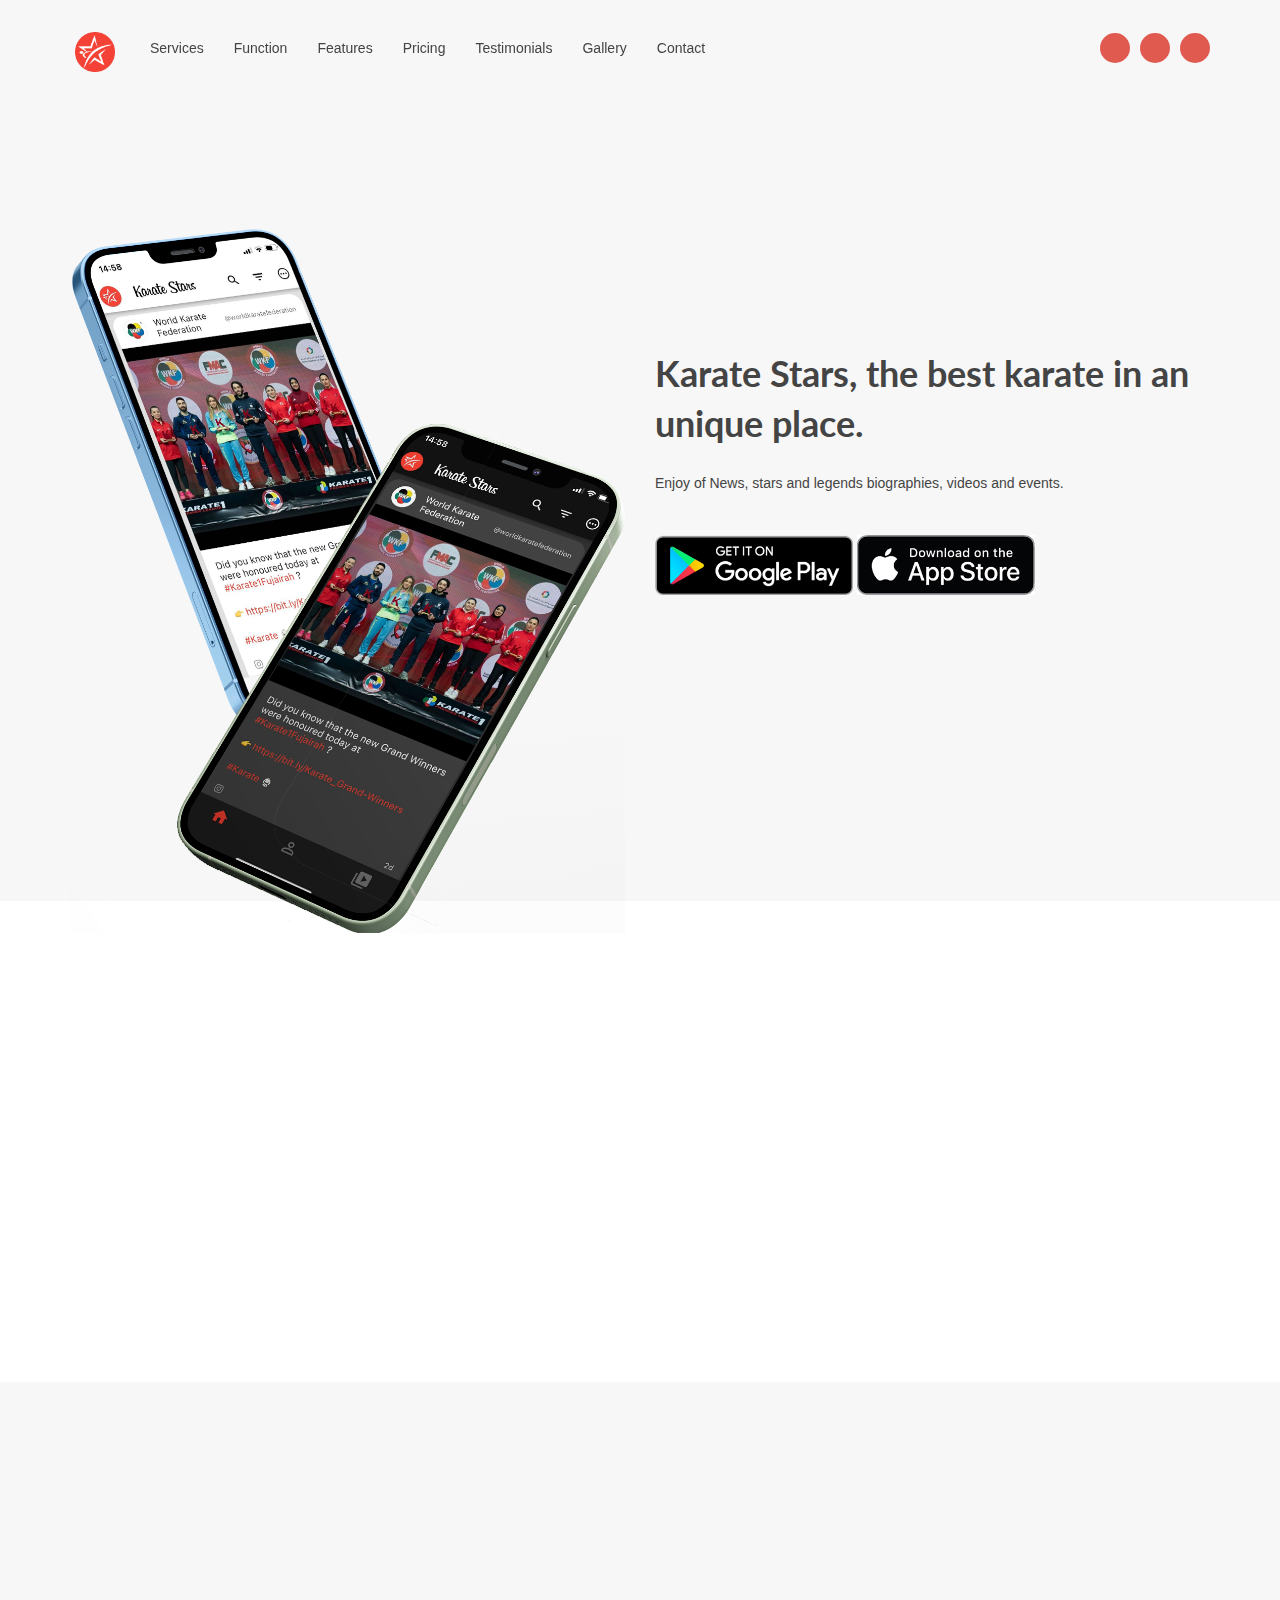
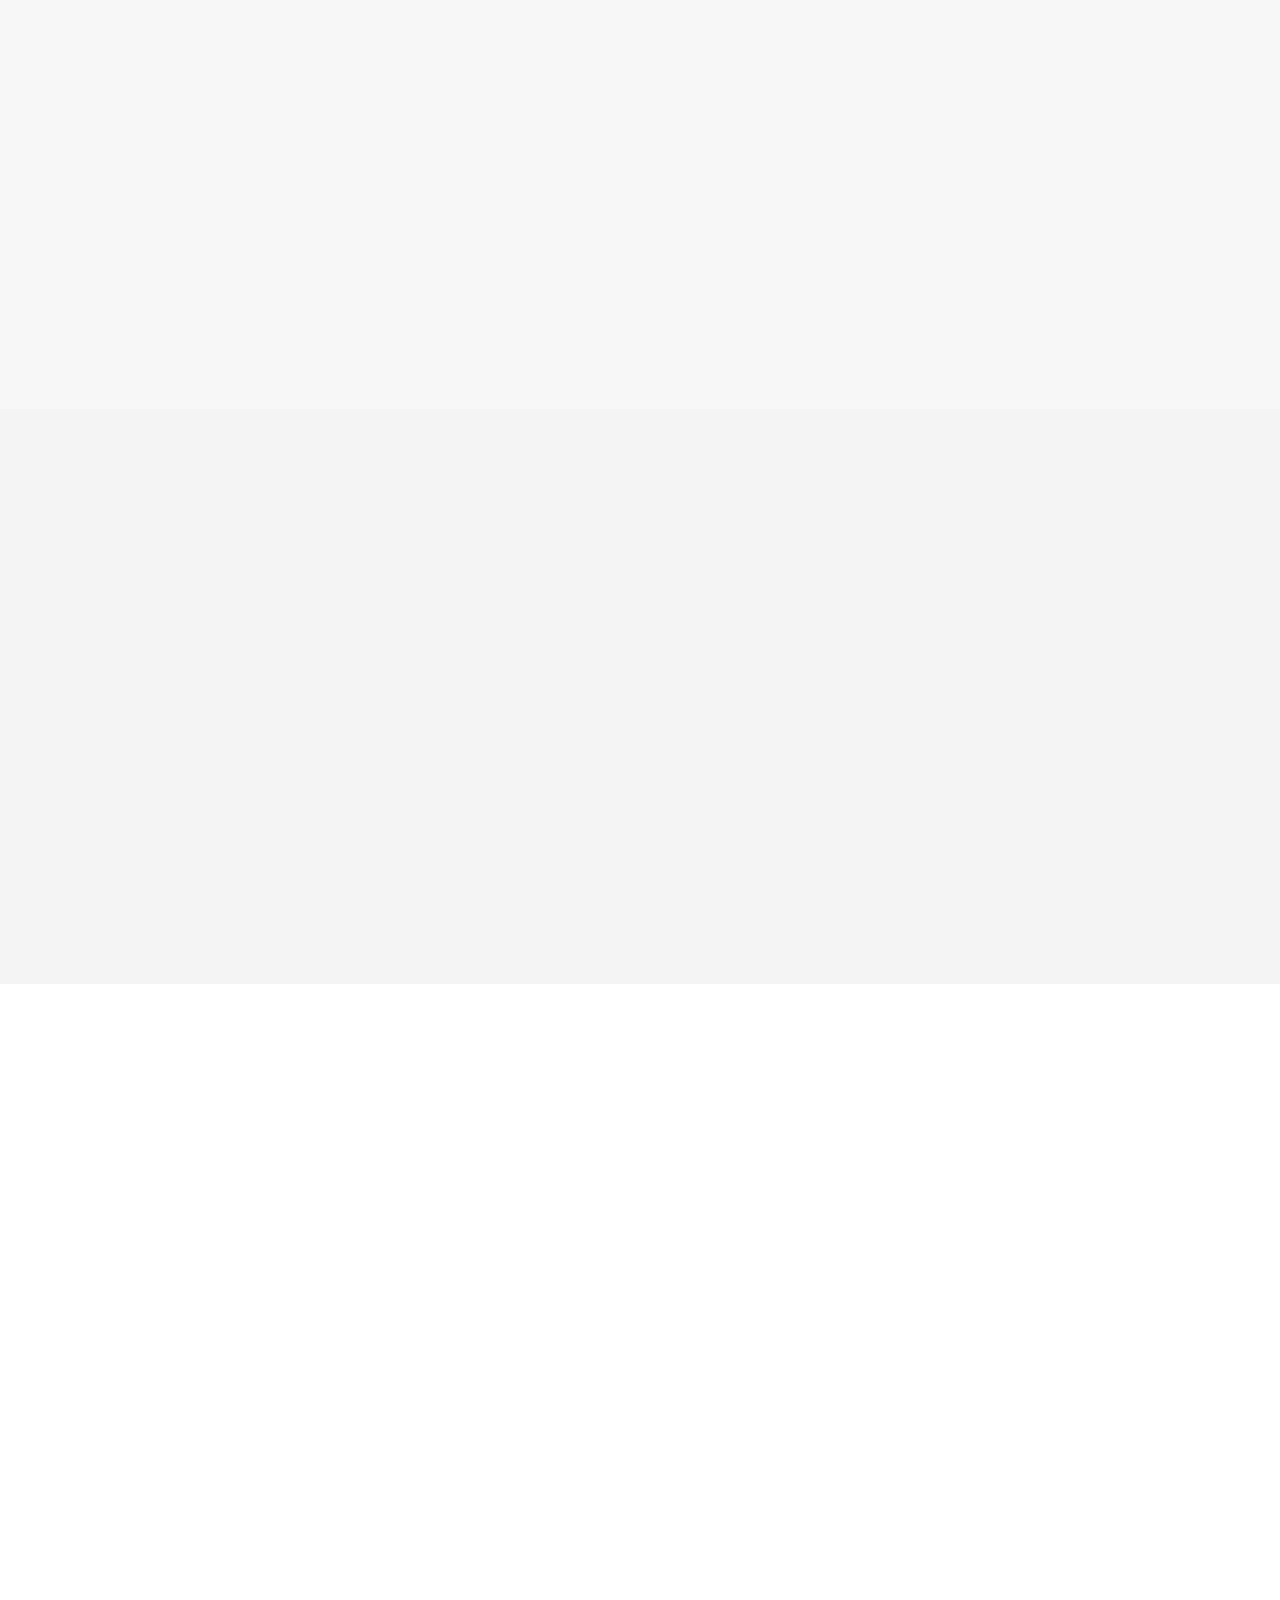
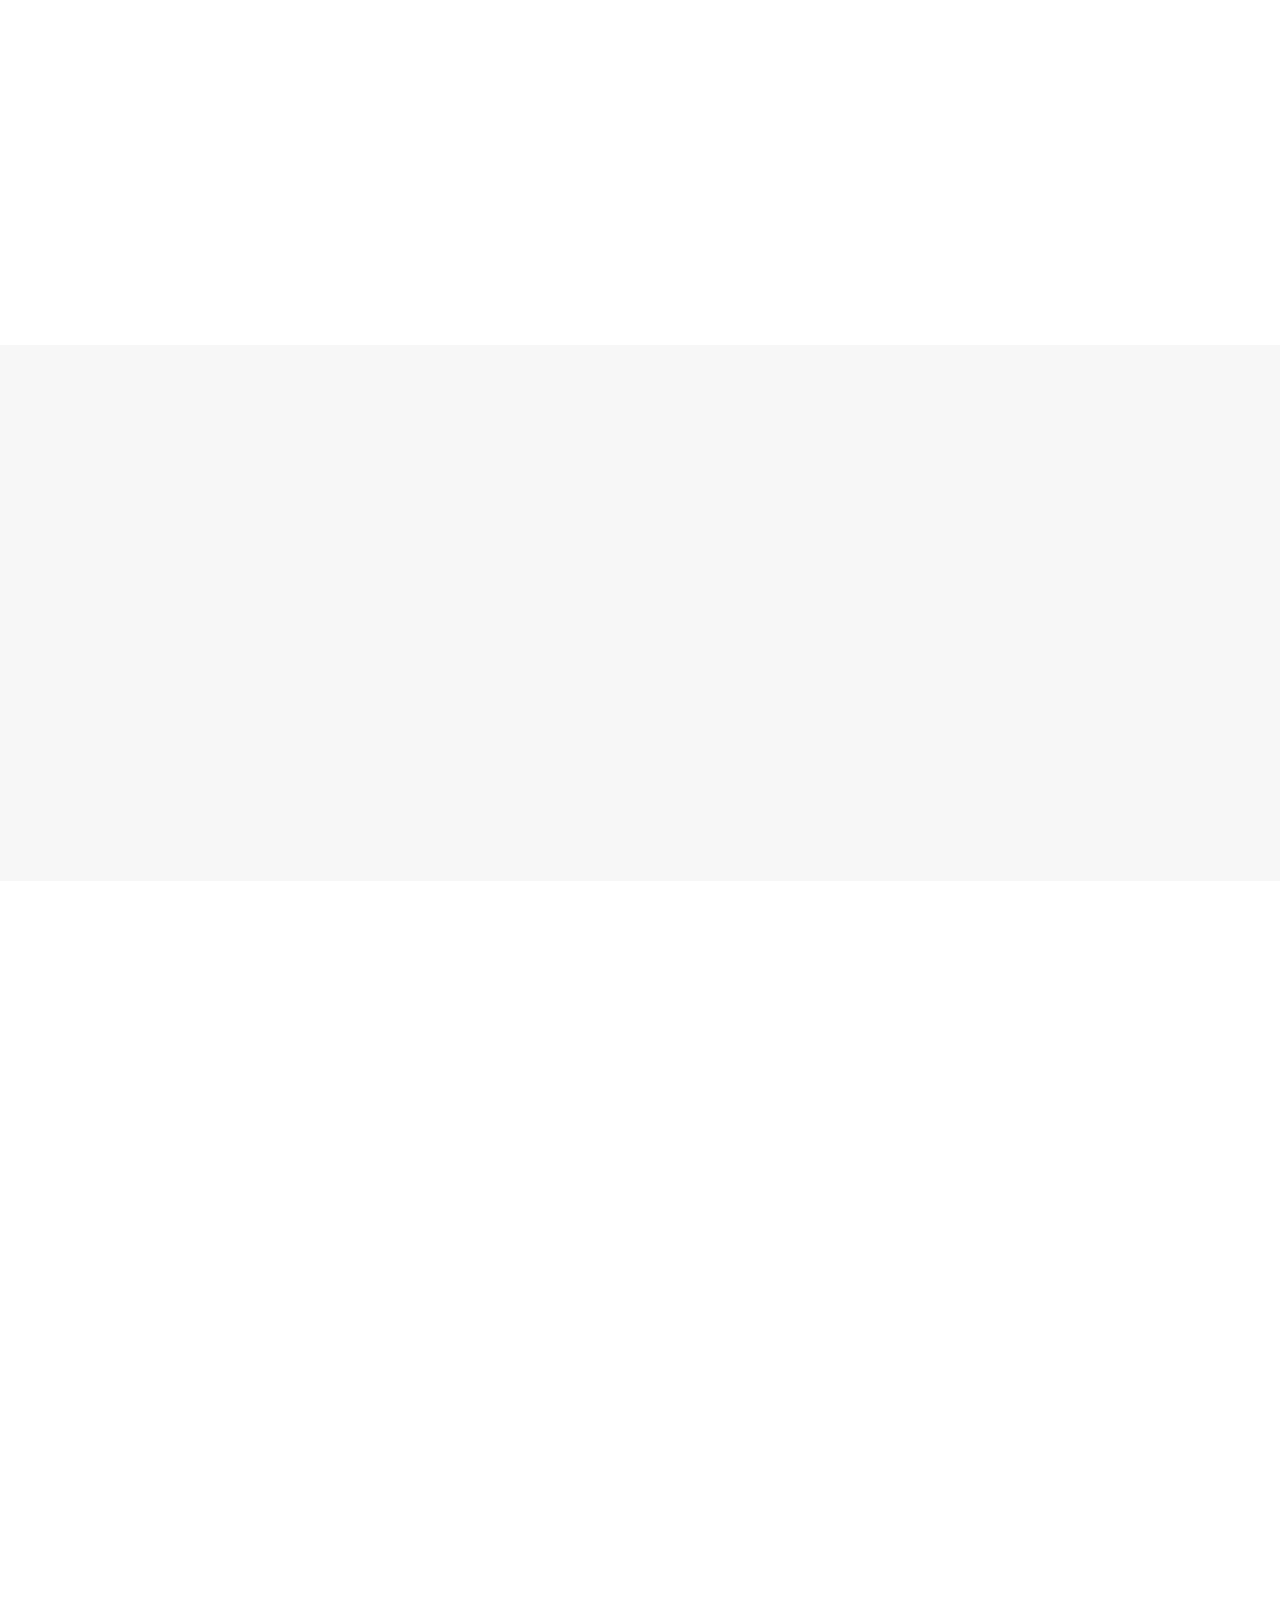
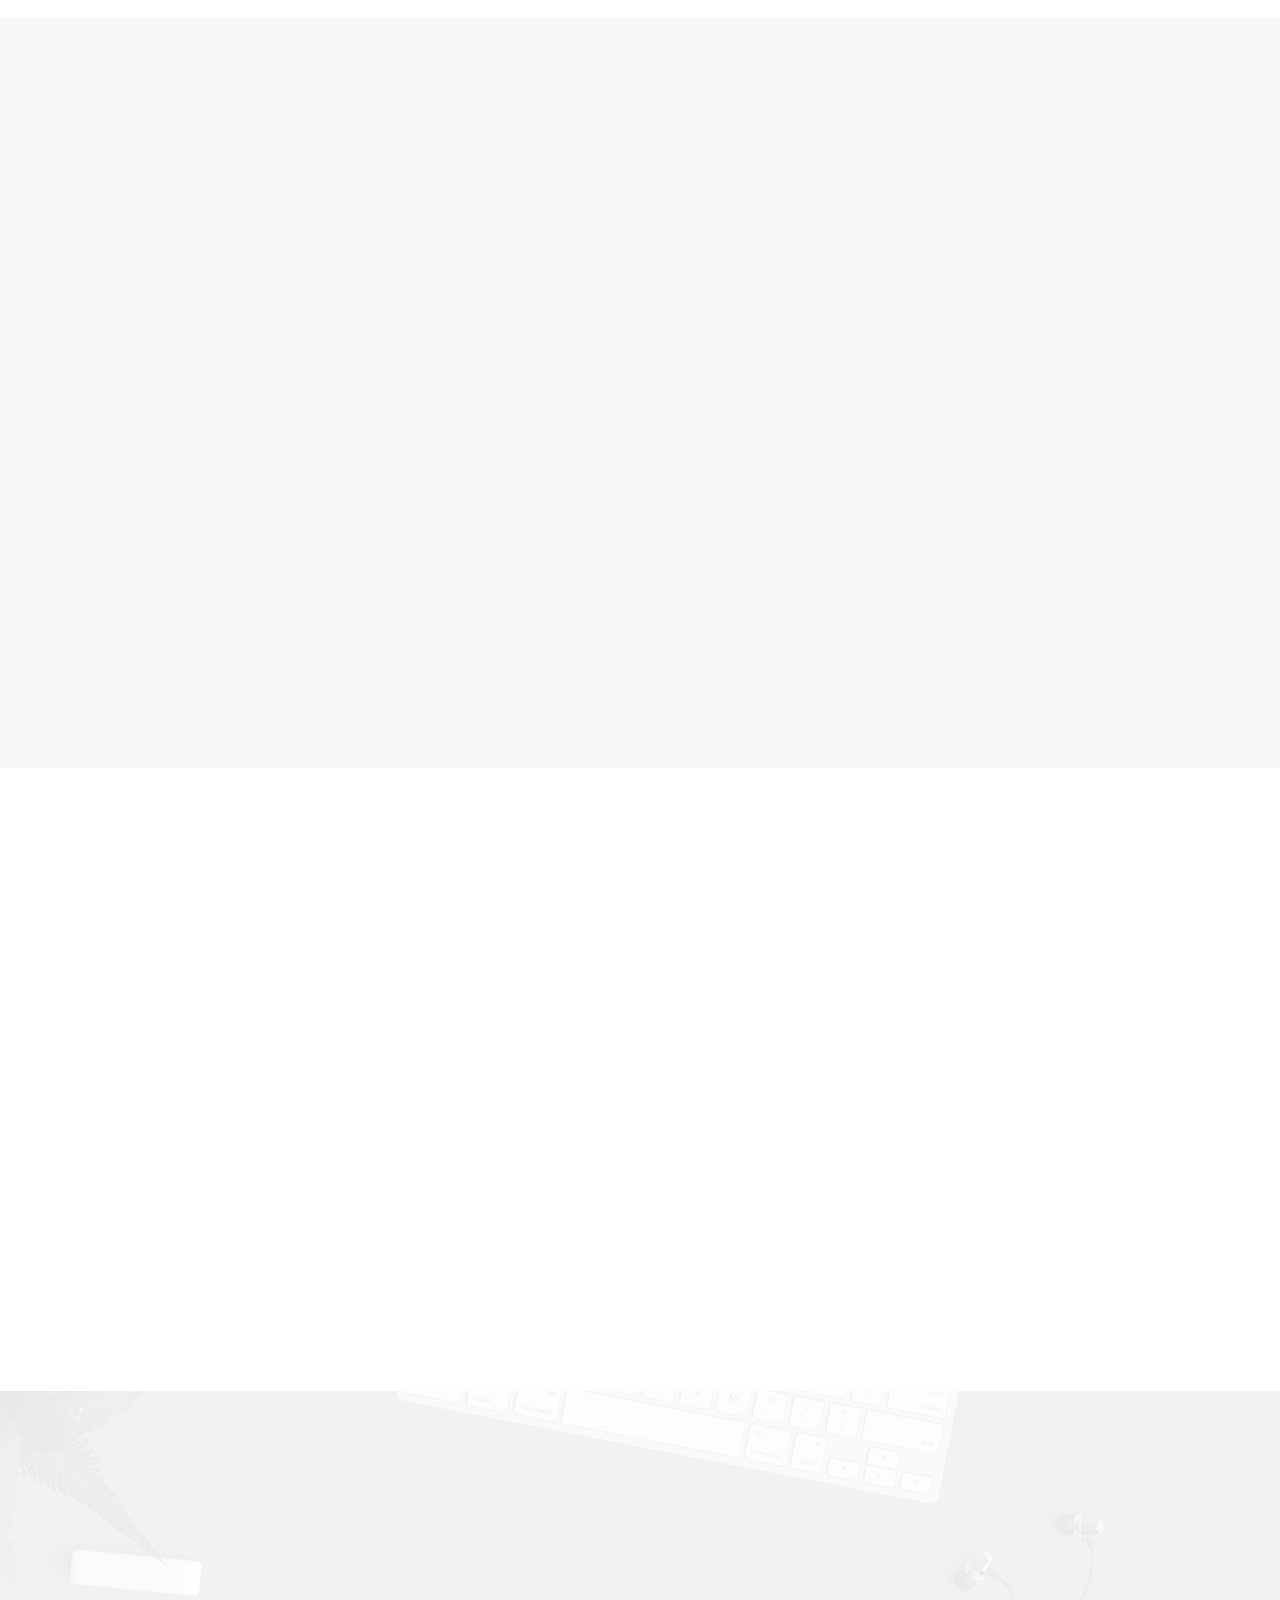
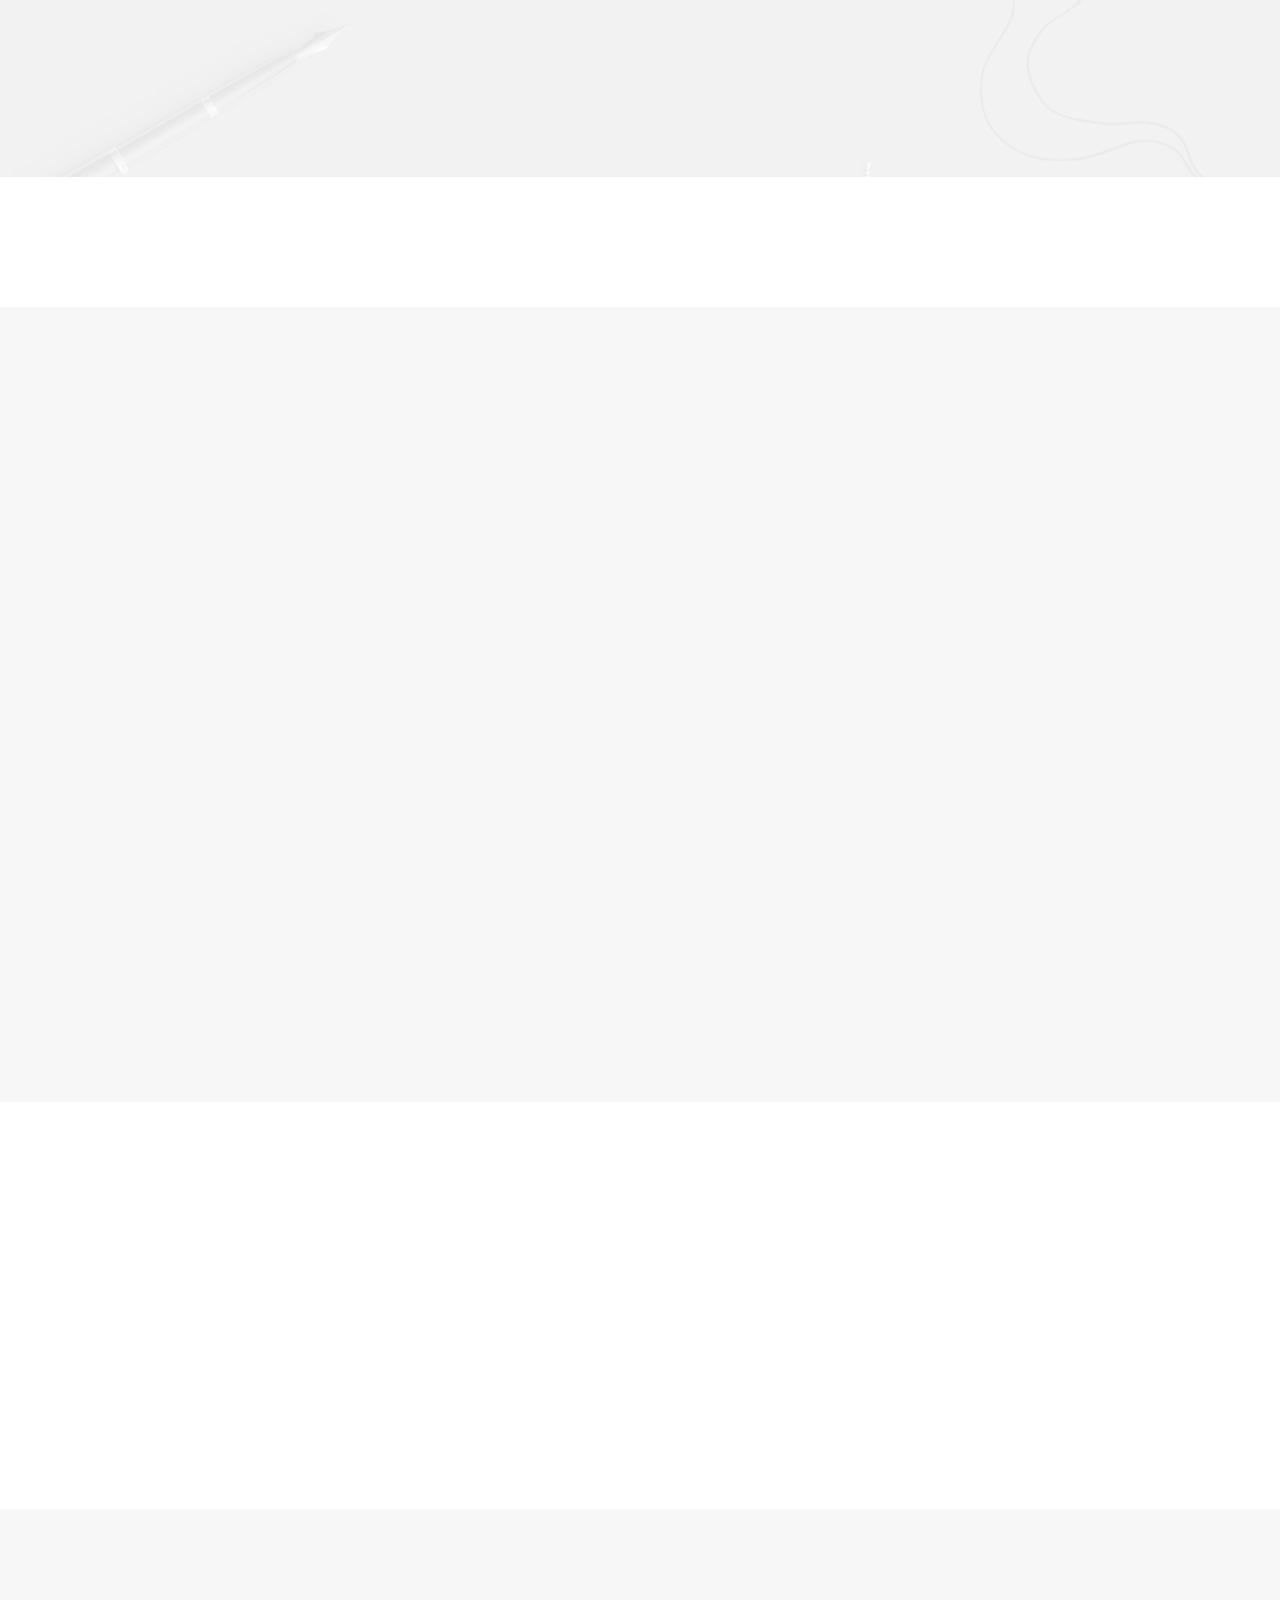
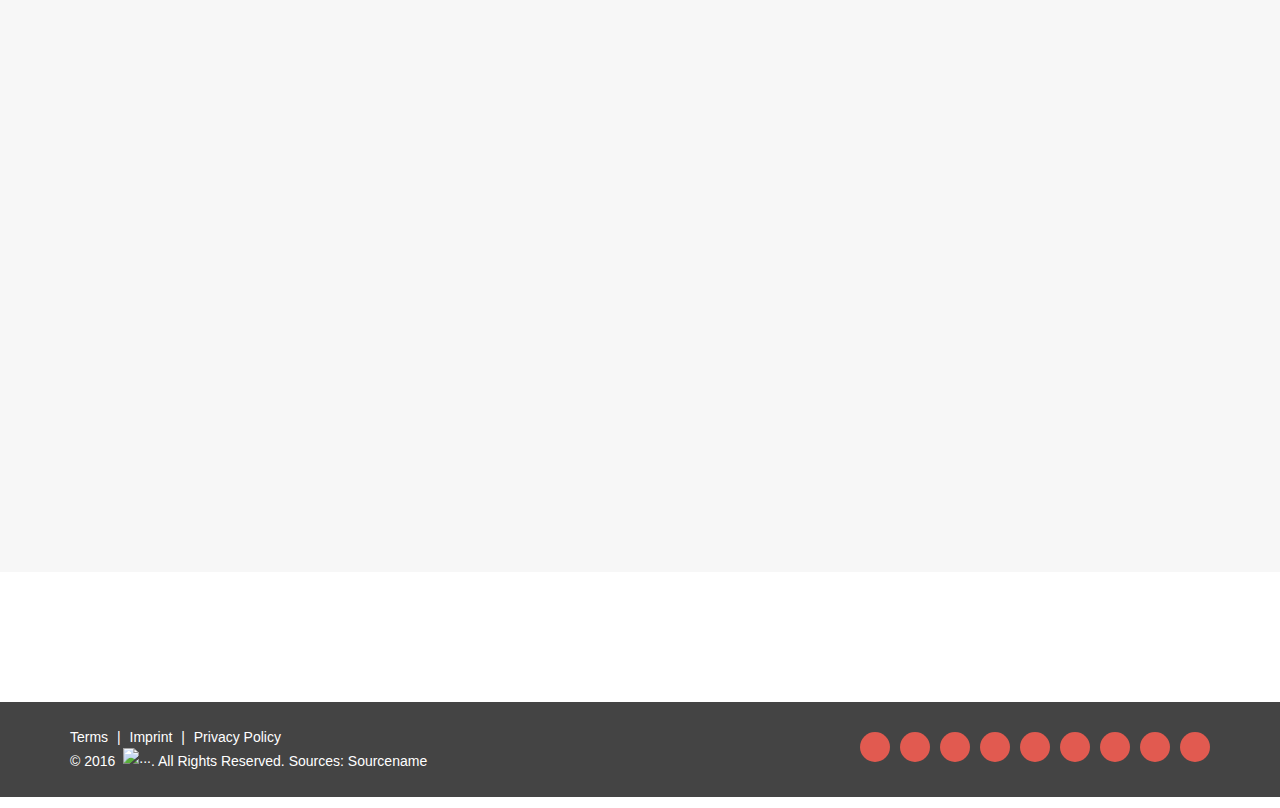
==== index.html @ 3ebb6134 "Modify hero section" ====
<!doctype html>
<html lang="en">

<head>
  <meta charset="utf-8">
  <meta http-equiv="X-UA-Compatible" content="IE=edge">
  <meta name="viewport" content="width=device-width, initial-scale=1, user-scalable=no">

  <!-- Title of Website -->
  <title>Karate Stars</title>

  <meta name="description" content="Multipurpose Landing Page with Page Builder - App Landing Page" />
  <meta name="keywords"
    content="fibre, html theme, app landing page, app theme, app template, android app theme, ios app theme, html landing page, one page, responsive landing page" />
  <meta name="author" content="xurxodev">

  <!-- Favicon -->
  <link rel="icon" href="favicon.png" type="image/png">
  <link rel="apple-touch-icon" href="apple-touch-icon.png">
  <link rel="shortcut icon" href="favicon.ico" type="image/x-icon">

  <!-- Bootstrap CSS -->
  <link rel="stylesheet" href="css/plugins/bootstrap.min.css">

  <!-- Font Icons -->
  <link rel="stylesheet" href="css/icons/linea/styles.css">
  <link rel="stylesheet" href="css/icons/font-awesome/css/font-awesome.min.css">

  <!-- Google Fonts -->
  <link rel="stylesheet" type="text/css"
    href="http://fonts.googleapis.com/css?family=Lato:300,400,700,900,300italic,400italic,700italic,900italic">

  <!-- Plugins CSS -->
  <link rel="stylesheet" href="css/plugins/loaders.min.css">
  <link rel="stylesheet" href="css/plugins/owl.carousel.min.css">

  <!-- Custom CSS -->
  <link rel="stylesheet" href="css/style.css">

  <!-- Color CSS -->
  <link rel="stylesheet" href="css/color/red.css" />

  <!-- Responsive CSS -->
  <link rel="stylesheet" href="css/responsive.css">

  <link rel="import" href="switcher.html">

  <!-- HTML5 shim and Respond.js for IE8 support of HTML5 elements and media queries -->
  <!-- WARNING: Respond.js doesn't work if you view the page via file:// -->
  <!--[if lt IE 9]>
  <script src="https://oss.maxcdn.com/html5shiv/3.7.2/html5shiv.min.js"></script>
  <script src="https://oss.maxcdn.com/respond/1.4.2/respond.min.js"></script>
  <![endif]-->

</head>

<body data-target="#main-navbar">


  <!-- Preloader -->
  <div class="loader bg-white">
    <div class="loader-inner ball-pulse ball-pulse-color">
      <div></div>
      <div></div>
      <div></div>
    </div>
  </div>

  <!-- Main -->
  <div id="page" class="light-version">


    <!-- ============================
       Navigation Header
  ================================= -->

    <header id="nav" class="light-nav">

      <!-- Sticky Navigation -->
      <!-- for static Navbar: remove navbar-fixed-top; add navbar-static-top and navbar-light -->
      <nav class="navbar navbar-fixed-top">
        <div class="container">
          <div class="navbar-header">

            <!-- Menu Button for Mobile Devices -->
            <button type="button" class="collapse navbar-toggle navbar-icon" data-toggle="collapse"
              data-target="#navbar-collapse">
              <span></span>
              <span></span>
              <span></span>
            </button>

            <!-- Logo -->
            <a href="#page" class="navbar-brand logo-color smooth-scroll"><span></span></a>

          </div>
          <!-- /End Navbar hero -->

          <div class="collapse navbar-collapse-md" id="navbar-collapse">

            <!-- Navigation Links -->
            <ul class="nav navbar-nav navbar-left">
              <li><a href="#services" class="smooth-scroll">Services</a></li>
              <li><a href="#function" class="smooth-scroll">Function</a></li>
              <li><a href="#features" class="smooth-scroll">Features</a></li>
              <li><a href="#pricing" class="smooth-scroll">Pricing</a></li>
              <li><a href="#testimonials" class="smooth-scroll">Testimonials</a></li>
              <li><a href="#gallery" class="smooth-scroll">Gallery</a></li>
              <li><a href="#contact" class="smooth-scroll">Contact</a></li>
            </ul>

            <!-- Social Links -->
            <ul class="nav navbar-nav navbar-right">
              <li>
                <ul class="social">
                  <li><a class="btn-circle btn-circle-sm btn-color" href="https://twitter.com/" target="_blank"><i
                        class="fa fa-twitter"></i></a>
                  </li>
                  <li><a class="btn-circle btn-circle-sm btn-color" href="https://www.facebook.com/" target="_blank"><i
                        class="fa fa-facebook"></i></a>
                  </li>
                  <li><a class="btn-circle btn-circle-sm btn-color" href="https://www.linkedin.com/" target="_blank"><i
                        class="fa fa-linkedin"></i></a></li>
                </ul>
              </li>
            </ul>
            <!-- /End Navigation Links -->

          </div>
          <!-- /End Navbar Collapse -->

        </div>
      </nav>
      <!-- /END Sticky Navigation -->

    </header>


    <!-- ============================
         Hero Section
  ================================= -->

    <section id="hero-solid" class="hero-p-v1 pos-relative">

      <!-- Gradient Overlay -->
      <div class="section-overlay bg-color-light"></div>
      <!-- /End Color Overlay -->

      <div class="container wrapper-h-xs-lg">
        <div class="row vert-middle-sm">
          <div class="col-sm-6 col-sm-push-6 text-center-sm wrapper-v-lg">


            <!-- Headline -->
            <h1>Karate Stars, the best karate in an unique place.</h1>
            <!-- /End Headline -->

            <!-- Description -->
            <p>Enjoy of News, stars and legends biographies, videos and events.</p>
            <!-- /End Description -->

            <!-- Button -->
            <div class="wrapper-v-lg">
              <a href="#" class="smooth-scroll">
                <img height="60px" src="images/google-play.png" /></a>
              <a href="#" class="smooth-scroll">
                <img height="60px" src="images/app-store.png" /></a>
            </div>
            <!-- /End Button -->

            <!-- /End Button -->

          </div>

          <div class="col-sm-6 col-sm-pull-6 wrapper-v-lg wrapper-h-xs-sm">

            <!-- Hero Smartphone Images -->
            <div class="pos-relative">
              <img src="images/hero-devices-1-1.png" class="img-responsive reveal-right-10" alt="">

              <img src="images/hero-devices-1-2.png" class="img-top-top img-responsive reveal-left-10" alt="">
            </div>
            <!-- /End Hero Smartphone Images -->

          </div>
        </div>
      </div>
    </section>


    <!-- ============================
       Services Section
  ================================= -->

    <section id="services" class="bg-white section-p-lg">
      <div class="container wrapper-h-xs-lg reveal-bottom-opacity">
        <div class="row">

          <!-- Headline -->
          <div class="col-sm-8 col-sm-offset-2 wrapper-v-lg text-center">
            <h2 class="text-center">It's Awesome</h2>
          </div>
          <!-- /End Headline -->

          <!-- Services Block 1 -->
          <div class="col-sm-6 col-lg-3 wrapper-v-lg text-center">

            <!-- Icon -->
            <div class="icon-lg icon-color">
              <i class="icon icon-basic-smartphone"></i>
            </div>
            <!-- /End Icon -->

            <!-- Description -->
            <h4>Full Responsive</h4>

            <p>
              Itatendam utentotatiat volupta expero ma volorum quiam vel estioreped erae rendipsa
              nulluptur ressunt eatistis etur, eatisti aut militat. Ate reicipid quidestia vent.
            </p>
            <!-- /End Description -->

          </div>
          <!-- /End Services Block 1 -->

          <!-- Services Block 2 -->
          <div class="col-sm-6 col-lg-3 wrapper-v-lg text-center">

            <!-- Icon -->
            <div class="icon-lg icon-color">
              <i class="icon icon-basic-settings"></i>
            </div>
            <!-- /End Icon -->

            <!-- Description -->
            <h4>Easy Customise</h4>

            <p>
              Itatendam utentotatiat volupta expero ma volorum quiam vel estioreped erae rendipsa
              nulluptur ressunt eatistis etur, eatisti aut militat. Ate reicipid quidestia vent.
            </p>
            <!-- /End Description -->

          </div>
          <!-- /End Services Block 2 -->

          <!-- Services Block 3 -->
          <div class="col-sm-6 col-lg-3  wrapper-v-lg text-center">

            <!-- Icon -->
            <div class="icon-lg icon-color">
              <i class="icon icon-software-transform-bezier"></i>
            </div>
            <!-- /End Icon -->

            <!-- Description -->
            <h4>Clean Design</h4>

            <p>
              Itatendam utentotatiat volupta expero ma volorum quiam vel estioreped erae rendipsa
              nulluptur ressunt eatistis etur, eatisti aut militat. Ate reicipid quidestia vent.
            </p>
            <!-- /End Description -->

          </div>
          <!-- /End Services Block 3 -->

          <!-- Services Block 4 -->
          <div class="col-sm-6 col-lg-3  wrapper-v-lg text-center">

            <!-- Icon -->
            <div class="icon-lg icon-color">
              <i class="icon icon-basic-sheet-multiple"></i>
            </div>
            <!-- /End Icon -->

            <!-- Description -->
            <h4>Multiple Concepts</h4>

            <p>
              Itatendam utentotatiat volupta expero ma volorum quiam vel estioreped erae rendipsa
              nulluptur ressunt eatistis etur, eatisti aut militat. Ate reicipid quidestia vent.
            </p>
            <!-- /End Description -->

          </div>
          <!-- /End Services Block 4 -->

        </div>
      </div>
    </section>

    <!-- ============================
       Function Section
  ================================= -->

    <section id="function" class="bg-light section-p-lg">
      <div class="container wrapper-h-xs-lg reveal-bottom-opacity">
        <div class="row vert-middle-md">

          <!-- Function Smartphone Image -->
          <div class="col-md-6 col-md-offset-0 col-sm-8 col-sm-offset-2 wrapper-v-lg">
            <div class="function-device-shadow">
              <img src="images/function-1-device.png" class="img-responsive reveal-top-20" alt="">
            </div>
          </div>
          <!-- /End Function Smartphone Image -->

          <!-- Function Block -->
          <div class="col-md-6 col-sm-12 wrapper-v-lg">

            <!-- Headline -->
            <h2>How it works</h2>
            <!-- /End Headline -->

            <!-- Description -->
            <p>Itatendam utentotatiat volupta expero ma volorum quiam vel estioreped erae rendipsa
              nulluptur ressunt eatistis etur, eatisti aut militat. Ate reicipid quidestia vent.
            </p>
            <!-- /End Description -->

            <div class="row">

              <!-- Function Subblock -->
              <div class="col-xs-6 wrapper-v-lg">

                <!-- Icon -->
                <div class="icon-sm icon-color">
                  <i class="icon icon-basic-world"></i>
                </div>
                <!-- /End Icon -->

                <!-- Description -->
                <p>Lorem ipsum dolor sit amet, consetetur sadipscing elitr, sed diam nonumy eirmod
                  tempor invidunt ut labore</p>
                <!-- /End Description -->

              </div>
              <!-- /End Function Subblock -->

              <!-- Function Subblock -->
              <div class="col-xs-6 wrapper-v-lg">

                <!-- Icon -->
                <div class="icon-sm icon-color">
                  <i class="icon icon-basic-display"></i>
                </div>
                <!-- /End Icon -->

                <!-- Description -->
                <p>Lorem ipsum dolor sit amet, consetetur sadipscing elitr, sed diam nonumy eirmod
                  tempor invidunt ut labore</p>
                <!-- /End Description -->

              </div>
              <!-- /End Function Subblock -->

            </div>

            <!-- Button -->
            <div class="wrapper-v-lg">
              <a href="#" class="btn btn-color">More Details</a>
            </div>
            <!-- Button -->

          </div>
          <!-- Function -->

        </div>
      </div>
    </section>


    <!-- ============================
       Function 2 Section
  ================================= -->

    <section id="function-2" class="bg-lightgrey section-p-lg pos-relative ov-hidden">
      <div class="container wrapper-h-xs-lg reveal-bottom-opacity">
        <div class="row">

          <!-- Function 2 Block -->
          <div class="col-sm-6 wrapper-v-lg">

            <!-- Headline -->
            <h2>Full functionality<br>on the new Apple Watch</h2>
            <!-- /End Headline -->

            <!-- Description -->
            <p>Itatendam utentotatiat volupta expero ma volorum quiam vel estioreped erae rendipsa
              nulluptur ressunt eatistis etur, eatisti aut militat. Ate reicipid quidestia vent.
            </p>
            <!-- /End Description -->

            <div class="row">
              <div class="col-md-9 col-sm-11 wrapper-v-md">

                <!-- Panel Group -->
                <div class="panel-group text-dark" id="accordion" role="tablist" aria-multiselectable="true">

                  <!-- Panel 1 -->
                  <div class="panel panel-color">

                    <!-- Panel Header -->
                    <div class="panel-heading" role="tab" data-toggle="collapse" data-parent="#accordion"
                      data-target="#collapse-1">
                      <h4 class="panel-title">
                        Benefit 1 <i class="icon icon-arrows-plus"></i>
                      </h4>
                    </div>
                    <!-- /End Panel Header -->

                    <!-- Panel Body -->
                    <div id="collapse-1" class="panel-collapse collapse in" role="tabpanel">
                      <div class="panel-body">
                        Itatendam utentotatiat volupta expero ma volorum quiam vel estioreped erae
                        rendipsa nulluptur ressunt eatistis etur, eatisti aut militat. Ate reicipid
                        quidestia vent.
                      </div>
                    </div>
                    <!-- /End Panel Body -->

                  </div>
                  <!-- /End Panel 1 -->

                  <!-- Panel 2 -->
                  <div class="panel panel-color">

                    <!-- Panel Header -->
                    <div class="panel-heading" role="tab" data-toggle="collapse" data-parent="#accordion"
                      data-target="#collapse-2">
                      <h4 class="panel-title">
                        Benefit 2 <i class="icon icon-arrows-plus"></i>
                      </h4>
                    </div>
                    <!-- /End Panel Header -->

                    <!-- Panel Body -->
                    <div id="collapse-2" class="panel-collapse collapse" role="tabpanel">
                      <div class="panel-body">
                        Itatendam utentotatiat volupta expero ma volorum quiam vel estioreped erae
                        rendipsa nulluptur ressunt eatistis etur, eatisti aut militat. Ate reicipid
                        quidestia vent.
                      </div>
                    </div>
                    <!-- /End Panel Body -->

                  </div>
                  <!-- /End Panel 2 -->

                  <!-- Panel 3 -->
                  <div class="panel panel-color">

                    <!-- Panel Header -->
                    <div class="panel-heading" role="tab" data-toggle="collapse" data-parent="#accordion"
                      data-target="#collapse-3">
                      <h4 class="panel-title">
                        Benefit 3 <i class="icon icon-arrows-plus"></i>
                      </h4>
                    </div>
                    <!-- /End Panel Header -->

                    <!-- Panel Body -->
                    <div id="collapse-3" class="panel-collapse collapse" role="tabpanel">
                      <div class="panel-body">
                        Itatendam utentotatiat volupta expero ma volorum quiam vel estioreped erae
                        rendipsa nulluptur ressunt eatistis etur, eatisti aut militat. Ate reicipid
                        quidestia vent.
                      </div>
                    </div>
                    <!-- /End Panel Body -->

                  </div>
                  <!-- /End Panel 3 -->

                </div>
                <!-- /End Panelgroup -->

              </div>
            </div>
          </div>
          <!-- /End Function 2 Block -->

          <!-- Function 2 Watch Image -->
          <div class="col-sm-6 image-watch">
            <img class="reveal-right-20" src="images/function-2-device.png" alt="">
          </div>
          <!-- /End Function 2 Watch Image -->

        </div>
      </div>
    </section>


    <!-- ============================
       Features Section
  ================================= -->

    <section id="features" class="bg-white section-p-lg">
      <div class="container wrapper-h-xs-lg reveal-bottom-opacity">
        <div class="row">

          <!-- Headline -->
          <div class="col-sm-8 col-sm-offset-2 wrapper-v-lg text-center">
            <h2>App Features</h2>
          </div>
          <!-- /End Headline -->

        </div>
        <div class="row vert-middle-md">

          <!-- Features Left -->
          <div class="col-md-3 col-sm-6 features-left wrapper-v-md wrapper-h-xs-lg">
            <div class="reveal-left-10">

              <!-- Icon -->
              <div class="icon-md icon-color">
                <i class="icon icon-software-paintbucket"></i>
              </div>
              <!-- /End Icon -->

              <!-- Description -->
              <h4>Color Schemes</h4>

              <p>Nimpos essiniminita porro dolestint.
                Cuptate mporent ea consed mollabo. Et rerfercit, omnimaio magnaturiat.</p>
              <!-- /End Description -->

              <!-- Icon -->
              <div class="icon-md icon-color">
                <i class="icon icon-basic-picture"></i>
              </div>
              <!-- /End Icon -->

              <!-- Description -->
              <h4>Responsive Media</h4>

              <p>Nimpos essiniminita porro dolestint.
                Cuptate mporent ea consed mollabo. Et rerfercit, omnimaio magnaturiat.</p>
              <!-- /End Description -->

              <!-- Icon -->
              <div class="icon-md icon-color">
                <i class="icon icon-basic-gear"></i>
              </div>
              <!-- /End Icon -->

              <!-- Description -->
              <h4>Cross Browser Support</h4>

              <p>Nimpos essiniminita porro dolestint.
                Cuptate mporent ea consed mollabo. Et rerfercit, omnimaio magnaturiat.</p>
              <!--/End Description -->

            </div>
          </div>
          <!-- /End Features Left -->

          <!-- Features Right -->
          <div class="col-md-3 col-md-push-6 col-sm-6  wrapper-v-md features-right wrapper-h-xs-lg">
            <div class="reveal-right-10">

              <!-- Icon -->
              <div class="icon-md icon-color">
                <i class="icon icon-software-font-vertical-scale"></i>
              </div>
              <!-- /End Icon -->

              <!-- Description -->
              <h4>720+ Icon Fonts</h4>

              <p>Nimpos essiniminita porro dolestint.
                Cuptate mporent ea consed mollabo. Et rerfercit, omnimaio magnaturiat.</p>
              <!-- /End Description -->

              <!-- Icon -->
              <div class="icon-md icon-color">
                <i class="icon icon-ecommerce-diamond"></i>
              </div>
              <!-- /End Icon -->

              <!-- Description -->
              <h4>Pure & Simple</h4>

              <p>Nimpos essiniminita porro dolestint.
                Cuptate mporent ea consed mollabo. Et rerfercit, omnimaio magnaturiat.</p>
              <!-- /End Description -->

              <!-- Icon -->
              <div class="icon-md icon-color">
                <i class="icon icon-ecommerce-gift"></i>
              </div>
              <!-- /End Icon -->

              <!-- Description -->
              <h4>More Features</h4>

              <p>Nimpos essiniminita porro dolestint.
                Cuptate mporent ea consed mollabo. Et rerfercit, omnimaio magnaturiat.</p>
              <!-- /End Description -->

            </div>
          </div>
          <!-- /End Features Right -->

          <!-- Features Smartphone Image -->
          <div class="col-md-6 col-md-offset-0 col-md-pull-3 col-sm-8 col-sm-offset-2 text-center wrapper-v-lg">
            <div class="row">
              <div class="col-lg-10 col-lg-offset-1 wrapper-h-xs-lg">
                <img src="images/features-device.png" class="img-responsive reveal-bottom-20" alt="">
              </div>
            </div>
          </div>
          <!-- /End Features Smartphone Image -->

        </div>
      </div>
    </section>


    <!-- ============================
       Download Section
  ================================= -->

    <section id="download" class="bg-light section-p-lg">
      <div class="container wrapper-h-xs-lg reveal-bottom-opacity">
        <div class="row">

          <!-- Headline & Description-->
          <div class="col-sm-8 col-sm-offset-2 wrapper-v-lg text-center">
            <h2>Download App</h2>

            <p>Itatendam utentotatiat volupta expero ma volorum quiam vel estioreped erae rendipsa
              nulluptur ressunt eatistis etur, eatisti aut militat. Ate reicipid quidestia vent.</p>
          </div>
          <!-- /End Headline & Description-->

          <!-- Buttons -->
          <div class="col-sm-6 col-sm-offset-3 wrapper-v-lg text-center">
            <a href="#" class="btn btn-color smooth-scroll">
              <i class="fa fa-apple"></i>App Store</a>
            <a href="#" class="btn btn-color smooth-scroll">
              <i class="fa fa-android"></i>Play Store</a>
          </div>
          <!-- /End Buttons -->

        </div>

        <!-- Download Smartphone Image -->
        <div class="col-md-8 col-md-offset-2 wrapper-v-lg">
          <div class="download-device-shadow">
            <img src="images/download-device.png" class="img-responsive reveal-top-20" alt="">
          </div>
        </div>
        <!-- /End Download Smartphone Image -->

      </div>
    </section>


    <!-- ============================
       Pricing Section
  ================================= -->

    <section id="pricing" class="bg-white section-p-lg">
      <div class="container  wrapper-h-xs-lg reveal-bottom-opacity">
        <div class="row">

          <!-- Headline & Description-->
          <div class="col-sm-8 col-sm-offset-2 wrapper-v-lg text-center">
            <h2>Our Plans</h2>

            <p>Itatendam utentotatiat volupta expero ma volorum quiam vel estioreped
              erae rendipsa nulluptur ressunt eatistis etur, eatisti aut militat. Ate reicipid
              quidestia vent.</p>
          </div>
          <!-- /End Headline & Description-->

        </div>

        <div class="row">
          <!-- Pricing Block 1 -->
          <div class="col-sm-4 wrapper-v-lg wrapper-h-xs-md text-center">
            <div class="price-plan">
              <h4 class="text-uppercase">Starter</h4>

              <!-- Price -->
              <div class="price-marker">
                <p class="price">$14<span class="price-cent">99</span><br>
                  <span class="price-period">/month</span>
                </p>
              </div>
              <!-- /End Price -->

              <!-- Price Details -->
              <ul class="price-details">
                <li>5 Projects</li>
                <li>5 GB of Storage</li>
                <li>Up to 10 Users</li>
                <li>Security Suite</li>
              </ul>
              <!-- /End Price Details -->

              <!-- Button -->
              <div class="wrapper-v-md">
                <a href="#" class="btn btn-sm btn-border-silver smooth-scroll">
                  Sign Up</a>
              </div>
              <!-- /End Button  -->

            </div>
          </div>
          <!-- /End Pricing Block 1 -->

          <!-- Pricing Block 2 -->
          <div class="col-sm-4 wrapper-v-lg wrapper-h-xs-md text-center">
            <div class="price-plan">
              <h4 class="text-uppercase">Premium</h4>

              <!-- Price -->
              <div class="price-marker">
                <p class="price">$29<span class="price-cent">99</span><br>
                  <span class="price-period">/month</span>
                </p>
              </div>
              <!-- /End Price -->

              <!-- Price Details -->
              <ul class="price-details">
                <li>50 Projects</li>
                <li>10 GB of Storage</li>
                <li>Up to 100 Users</li>
                <li>Security Suite</li>
              </ul>
              <!-- /End Price Details -->

              <!-- Button -->
              <div class="wrapper-v-md">
                <a href="#" class="btn btn-sm btn-border-silver smooth-scroll">
                  Sign Up</a>
              </div>
              <!-- /End Button -->

            </div>
          </div>
          <!-- /End Pricing Block 2 -->

          <!-- Pricing Block 3 -->
          <div class="col-sm-4 wrapper-v-lg wrapper-h-xs-md text-center">
            <div class="price-plan">
              <h4 class="text-uppercase">Business</h4>

              <!-- Price -->
              <div class="price-marker">
                <p class="price">$49<span class="price-cent">99</span><br>
                  <span class="price-period">/month</span>
                </p>
              </div>
              <!-- /End Price -->

              <!-- Price Details -->
              <ul class="price-details">
                <li>Unlimited</li>
                <li>200 GB of Storage</li>
                <li>Unlimited</li>
                <li>Security Suite</li>
              </ul>
              <!-- /End Price Details -->

              <!-- Button -->
              <div class="wrapper-v-md">
                <a href="#" class="btn btn-sm btn-border-silver smooth-scroll">
                  Sign Up</a>
              </div>
              <!-- /End Button -->

            </div>
          </div>
          <!-- Pricing Block 3 -->

        </div>
      </div>
    </section>


    <!-- ============================
       Video Section
  ================================= -->

    <section id="video" class="bg-light section-p-lg">
      <div class="container wrapper-h-xs-lg reveal-bottom-opacity">
        <div class="row">

          <!-- Headline & Description -->
          <div class="col-sm-8 col-sm-offset-2 wrapper-v-lg text-center">
            <h2>Watch Video</h2>

            <p>Itatendam utentotatiat volupta expero ma volorum quiam vel estioreped
              erae rendipsa nulluptur ressunt eatistis etur, eatisti aut militat. Ate reicipid
              quidestia vent.</p>
          </div>
          <!-- /End Headline & Description -->

        </div>


        <div class="row">


          <div class="col-md-8 col-md-offset-2 wrapper-v-lg text-center">
            <div class="bg-black">

              <!-- Video: Insert Vimeo-URL or Youtube-URL; Use attribut data-url -->
              <div id="video-embed" class="video-wrapper" data-url="https://www.youtube.com/watch?v=LU4kPPrkW_w">

                <div class="video-overlay"></div>
                <div class="playbutton">
                  <div class="icon-lg">
                    <i class="link-color icon icon-music-play-button"></i>
                  </div>
                </div>
              </div>
              <!-- /End Video -->

            </div>

            <!-- Source -->
            <p>
              <small><a class="link-color" href="karatestarsapp.com" target="_blank">karate Stars</a>
              </small>
            </p>
            <!-- /End Source -->

          </div>
        </div>
      </div>
    </section>


    <!-- ============================
       Testimonials Section
  ================================= -->

    <section id="testimonials" class="bg-white section-p-lg">
      <div class="container wrapper-h-xs-lg reveal-bottom-opacity">
        <div class="row">

          <!-- Headline -->
          <div class="col-sm-8 col-sm-offset-2 wrapper-v-lg text-center">
            <h2>What our Clients say</h2>
          </div>
          <!-- /End Headline -->

        </div>
        <div class="row">
          <div class="col-md-8 col-md-offset-2 wrapper-v-lg text-center">

            <!-- Slider Testimonials -->
            <div class="testimonial-slider owl-carousel owl-theme">

              <!-- Slide 1 -->
              <div class="item">

                <!-- Speechbubble -->
                <div class="speech-bubble speech-bubble-light">
                  <p>“Lorem ipsum dolor sit amet, consetetur sadipscing elitr, sed diam nonumy
                    eirmod tempor invidunt ut labore et dolore magna aliquyam erat, sed diam
                    voluptua. At vero eos et accusam et justo duo dolores et ea rebum. Stet clita
                    kasd gubergren, no sea takimata sanctus est Lorem ipsum dolor sit amet.”</p>
                </div>
                <!-- /End Speechbubble -->

                <!-- Image -->
                <img src="images/placeholder-testimonial.jpg" class="testimonial-img img-circle" alt="">
                <!-- /End Image -->

                <!-- Details -->
                <div class="testimonial-details">
                  <h4 class="text-color">Jason Baker</h4>

                  <p>
                    <small>Developer Design Minds</small>
                  </p>

                  <!-- Buttons Social -->
                  <ul class="social">
                    <li><a class="btn-circle btn-circle-sm btn-color" href="https://twitter.com/" target="_blank"><i
                          class="fa fa-twitter"></i></a>
                    </li>
                    <li><a class="btn-circle btn-circle-sm btn-color" href="https://www.linkedin.com/"
                        target="_blank"><i class="fa fa-linkedin"></i></a></li>
                    <li><a class="btn-circle btn-circle-sm btn-color" href="https://www.xing.com/" target="_blank"><i
                          class="fa fa-xing"></i></a></li>
                  </ul>
                  <!-- /End Buttons Social -->

                </div>
                <!-- /End Details -->

              </div>
              <!-- /End Slide 1 -->

              <!-- Slide 2 -->
              <div class="item">

                <!-- Speechbubble -->
                <div class="speech-bubble speech-bubble-light">
                  <p>“Lorem ipsum dolor sit amet, consetetur sadipscing elitr, sed diam nonumy
                    eirmod tempor invidunt ut labore et dolore magna aliquyam erat, sed diam
                    voluptua. At vero eos et accusam et justo duo dolores et ea rebum. Stet clita
                    kasd gubergren, no sea takimata sanctus est Lorem ipsum dolor sit amet.”</p>
                </div>
                <!-- /End Speechbubble -->

                <!-- Image -->
                <img src="images/placeholder-testimonial.jpg" class="testimonial-img img-circle" alt="">
                <!-- /End Image -->

                <!-- Details -->
                <div class="testimonial-details">
                  <h4 class="text-color">Michael Anderson</h4>

                  <p>
                    <small>CEO App Solutions</small>
                  </p>

                  <!-- Buttons Social -->
                  <ul class="social">
                    <li><a class="btn-circle btn-circle-sm btn-color" href="https://twitter.com/" target="_blank"><i
                          class="fa fa-twitter"></i></a>
                    </li>
                    <li><a class="btn-circle btn-circle-sm btn-color" href="https://www.linkedin.com/"
                        target="_blank"><i class="fa fa-linkedin"></i></a></li>
                    <li><a class="btn-circle btn-circle-sm btn-color" href="https://www.xing.com/" target="_blank"><i
                          class="fa fa-xing"></i></a></li>
                  </ul>
                  <!-- /End Buttons Social -->

                </div>
                <!-- /End Details -->

              </div>
              <!-- /End Slide 2 -->

              <!-- Slide 3 -->
              <div class="item">

                <!-- Speechbubble -->
                <div class="speech-bubble speech-bubble-light">
                  <p>“Lorem ipsum dolor sit amet, consetetur sadipscing elitr, sed diam nonumy
                    eirmod tempor invidunt ut labore et dolore magna aliquyam erat, sed diam
                    voluptua. At vero eos et accusam et justo duo dolores et ea rebum. Stet clita
                    kasd gubergren, no sea takimata sanctus est Lorem ipsum dolor sit amet.”</p>
                </div>
                <!-- /End Speechbubble -->

                <!-- Image -->
                <img src="images/placeholder-testimonial.jpg" class="testimonial-img img-circle" alt="">
                <!-- /End Image -->

                <!-- Details -->
                <div class="testimonial-details">
                  <h4 class="text-color">Steve King</h4>

                  <p>
                    <small>Designer App World</small>
                  </p>

                  <!-- Buttons Social -->
                  <ul class="social">
                    <li><a class="btn-circle btn-circle-sm btn-color" href="https://twitter.com/" target="_blank"><i
                          class="fa fa-twitter"></i></a>
                    </li>
                    <li><a class="btn-circle btn-circle-sm btn-color" href="https://www.linkedin.com/"
                        target="_blank"><i class="fa fa-linkedin"></i></a></li>
                    <li><a class="btn-circle btn-circle-sm btn-color" href="https://www.xing.com/" target="_blank"><i
                          class="fa fa-xing"></i></a></li>
                  </ul>
                  <!-- /End Buttons Social -->

                </div>
                <!-- /End Details -->

              </div>
              <!-- /End Slide 3 -->

            </div>
            <!-- /End Slider Testimonials -->

          </div>
        </div>
      </div>
    </section>


    <!-- ============================
       Newsletter Section
  ================================= -->

    <section id="newsletter" class="newsletter-image section-p-lg pos-relative">
      <div class="section-overlay bg-white opacity-90"></div>
      <div class="container wrapper-h-xs-lg reveal-bottom-opacity">
        <div class="row">

          <!-- Headline -->
          <div class="col-sm-8 col-sm-offset-2 wrapper-v-lg text-center">
            <h2>Subscribe to our Newsletter<br>Stay tuned</h2>
          </div>
          <!-- /End Headline -->

          <div class="col-md-4 col-md-offset-4 col-sm-8 col-sm-offset-2 wrapper-v-lg text-center">

            <!-- Newsletter-Form:
               alternative newsletter form via email;
               write your email in newsletter-process.php and use:
               <form action="php/newsletter-process.php" id="newsletter-form" class="wrapper-h-xs-md" method="post"> insted of
               <form id="mc-form"> -->

            <form id="mc-form" class="wrapper-h-xs-md">

              <!-- Input & Submit-Button -->
              <div class="form-group input-group">
                <input type="email" id="email" class="form-control form-control-silver" name="email"
                  placeholder="Email">
                <span class="input-group-btn">
                  <button type="submit" class="btn btn-border-silver"><i class="fa fa-paper-plane"></i></button>
                </span>
              </div>
              <!-- /End Input & Submit-Button -->

              <!-- Message -->
              <div id="message-newsletter" class="message text-center">
                <span class="message-icon"><i class="fa fa-info"></i></span>
                <span><label class="message-text" for="email"></label></span>
              </div>
              <!-- /End Message -->

            </form>
            <!-- /End Newsletter-Form -->

          </div>

          <!-- Description -->
          <div class="col-sm-6 col-sm-offset-3 wrapper-v-lg text-center">
            <p>
              <small>Itatendam utentotatiat volupta expero ma volorum quiam vel estioreped erae
                rendipsa
                nulluptur ressunt eatistis etur, eatisti aut militat. Ate reicipid quidestia vent.
              </small>
            </p>
          </div>
          <!-- /End Description -->

        </div>
      </div>
    </section>


    <!-- ============================
        Partner Section
  ================================= -->

    <section id="partner" class="bg-white section-p-sm">
      <div class="container wrapper-h-xs-lg reveal-bottom-opacity">
        <div class="row">
          <div class="col-md-10 col-md-offset-1  wrapper-v-sm">
            <div class="row">

              <!-- Logo 1 -->
              <div class="col-sm-3 col-xs-6 wrapper-v-md">
                <img src="images/placeholder-partner-logo.png" class="img-responsive hor-middle" width="140">
              </div>
              <!-- /End Logo 1 -->

              <!-- Logo 2 -->
              <div class="col-sm-3 col-xs-6 wrapper-v-md">
                <img src="images/placeholder-partner-logo.png" class="img-responsive hor-middle" width="140">
              </div>
              <!-- /End Logo 2 -->

              <!-- Logo 3 -->
              <div class="col-sm-3 col-xs-6 wrapper-v-md">
                <img src="images/placeholder-partner-logo.png" class="img-responsive hor-middle" width="140">
              </div>
              <!-- /End Logo 3 -->

              <!-- Logo 4 -->
              <div class="col-sm-3 col-xs-6 wrapper-v-md">
                <img src="images/placeholder-partner-logo.png" class="img-responsive hor-middle" width="140">
              </div>
              <!-- /End Logo 4 -->

            </div>
          </div>
        </div>
      </div>
    </section>


    <!-- ============================
       Gallery Section
  ================================= -->

    <section id="gallery" class="bg-light section-p-lg">
      <div class="container wrapper-h-xs-lg reveal-bottom-opacity">
        <div class="row">

          <!-- Headline & Description -->
          <div class="col-md-8 col-md-offset-2 wrapper-v-lg text-center">
            <h2>Screenshots</h2>

            <p>Itatendam utentotatiat volupta expero ma volorum quiam vel estioreped erae rendipsa
              nulluptur ressunt eatistis etur, eatisti aut militat. Ate reicipid quidestia vent.</p>
          </div>
          <!-- /End Headline & Description -->

          <div class="col-md-12 wrapper-v-lg">

            <!-- Headline & Description -->
            <div class="gallery-slider owl-carousel owl-theme">

              <!-- Gallery App Image 1 -->
              <div class="item">
                <img src="images/placeholder-gallery-app.jpg" class="img-responsive" alt="">
              </div>
              <!-- /End Gallery App Image 1 -->

              <!-- Gallery App Image 2 -->
              <div class="item">
                <img src="images/placeholder-gallery-app.jpg" class="img-responsive" alt="">
              </div>
              <!-- /End Gallery App Image 2 -->

              <!-- Gallery App Image 3 -->
              <div class="item">
                <img src="images/placeholder-gallery-app.jpg" class="img-responsive" alt="">
              </div>
              <!-- /End Gallery App Image 3 -->

              <!-- Gallery App Image 4 -->
              <div class="item">
                <img src="images/placeholder-gallery-app.jpg" class="img-responsive" alt="">
              </div>
              <!-- /End Gallery App Image 4 -->

              <!-- Gallery App Image 5 -->
              <div class="item">
                <img src="images/placeholder-gallery-app.jpg" class="img-responsive" alt="">
              </div>
              <!-- /End Gallery App Image 5 -->

              <!-- Gallery App Image 6 -->
              <div class="item">
                <img src="images/placeholder-gallery-app.jpg" class="img-responsive" alt="">
              </div>
              <!-- /End Gallery App Image 6 -->

            </div>
          </div>
        </div>
      </div>
    </section>


    <!-- ============================
       Facts Section
  ================================= -->

    <section id="facts" class="bg-white section-p-lg">
      <div class="container wrapper-h-xs-lg reveal-bottom-opacity">
        <div class="row">

          <!-- Headline & Description -->
          <div class="col-md-8 col-md-offset-2 wrapper-v-lg text-center">
            <h2>Hard Facts</h2>

            <p>Itatendam utentotatiat volupta expero ma volorum quiam vel estioreped erae rendipsa
              nulluptur ressunt eatistis etur, eatisti aut militat. Ate reicipid quidestia vent.</p>
          </div>
          <!-- /End Headline & Description -->

          <!-- Charts -->
          <div id="charts" class="col-md-10 col-md-offset-1 wrapper-v-lg text-center">
            <div class="col-sm-3 col-xs-6-break wrapper-v-sm text-center">

              <!-- Circle -->
              <div data-value="10" data-unit="K +" data-percentage="100" class="circle" id="circles-1"></div>
              <!-- /End Circle -->

              <!-- Description -->
              <div class="wrapper-v-lg">
                <h4>Downloads</h4>

                <p>Itati dolorrum que est adit volorem postrum</p>
              </div>
              <!-- /End Description -->

            </div>
            <div class="col-sm-3 col-xs-6-break wrapper-v-sm text-center">

              <!-- Circle -->
              <div data-value="9" data-unit="K +" data-percentage="100" class="circle" id="circles-2"></div>
              <!-- /End Circle -->

              <!-- Description -->
              <div class="wrapper-v-lg">
                <h4>Top Rates</h4>

                <p>Itati dolorrum que est adit volorem postrum</p>
              </div>
              <!-- /End Description -->

            </div>
            <div class="col-sm-3 col-xs-6-break wrapper-v-sm text-center">

              <!-- Circle -->
              <div data-value="5" data-unit="K +" data-percentage="100" class="circle" id="circles-3"></div>
              <!-- /End Circle -->

              <!-- Description -->
              <div class="wrapper-v-lg">
                <h4>Users</h4>

                <p>Itati dolorrum que est adit volorem postrum</p>
              </div>
              <!-- /End Description -->

            </div>
            <div class="col-sm-3 col-xs-6-break wrapper-v-sm text-center">

              <!-- Circle -->
              <div data-value="500" data-unit="+" data-percentage="100" class="circle" id="circles-4"></div>
              <!-- /End Circle -->

              <!-- Description -->
              <div class="wrapper-v-lg">
                <h4>Hours Safe</h4>

                <p>Itati dolorrum que est adit volorem postrum</p>
              </div>
              <!-- /End Description -->

            </div>
          </div>
          <!-- /End Charts -->

        </div>
      </div>
    </section>


    <!-- ============================
       Contact Section
  ================================= -->

    <section id="contact" class="bg-light section-p-lg">
      <div class="container wrapper-h-xs-lg reveal-bottom-opacity">
        <div class="row">

          <!-- Headline & Description -->
          <div class="col-md-8 col-md-offset-2 wrapper-v-lg text-center">
            <h2>Get In Touch</h2>

            <p>Itatendam utentotatiat volupta expero ma volorum quiam vel estioreped erae rendipsa
              nulluptur ressunt eatistis etur, eatisti aut militat. Ate reicipid quidestia vent.</p>
          </div>
          <!-- /End Headline & Description -->

          <div class="col-md-8 col-md-offset-2 wrapper-v-lg text-center">

            <!-- Contact Form -->
            <form action="php/contact-process.php" id="contact-form" method="post">
              <div class="row">
                <div class="col-sm-6">

                  <!-- Input Name -->
                  <div class="form-group" id="name-field">
                    <label for="form-name" class="sr-only">Name</label>
                    <input type="text" class="form-control form-control-silver" id="form-name" name="form-name"
                      placeholder="Name" required>
                  </div>
                  <!-- /End Input Name -->

                </div>
                <div class="col-sm-6">

                  <!-- Input Email -->
                  <div class="form-group" id="email-field">
                    <label for="form-email" class="sr-only">Email</label>
                    <input type="email" class="form-control form-control-silver" id="form-email" name="form-email"
                      placeholder="Email" required>
                  </div>
                  <!-- /End Input Email -->

                </div>
                <div class="col-sm-12">

                  <!-- Input Message -->
                  <div class="form-group" id="message-field">
                    <label for="form-message" class="sr-only">Message</label>
                    <textarea class="form-control form-control-silver" rows="12" id="form-message" name="form-message"
                      placeholder="Message" required></textarea>
                  </div>
                  <!-- /End Input Message -->

                  <!-- Message -->
                  <div class="form-group">
                    <div id="message-contact" class="message text-center">
                      <span class="message-icon"><i class="fa fa-info"></i></span>
                      <span class="message-text"></span>
                    </div>
                  </div>
                  <!-- /End Message -->

                  <!-- Submit Button -->
                  <div class="form-group">
                    <button type="submit" class="btn btn-color">Send Message</button>
                  </div>
                  <!-- /End Submit Button -->

                </div>
              </div>
            </form>
            <!-- /End Contact Form -->

          </div>
        </div>
      </div>
    </section>


    <!-- ============================
       Company Section
  ================================= -->

    <section id="company" class="bg-white section-p-sm">
      <div class="container reveal-bottom-opacity">
        <div class="row">
          <div class="col-md-10 col-md-offset-1 col-md-0 col-sm-offset-0 wrapper-v-lg">
            <div class="row">

              <!-- Contact Details -->
              <div class="col-sm-4 wrapper-v-sm block-line">

                <!-- Icon -->
                <div class="block icon-md icon-color">
                  <i class="icon icon-basic-geolocalize-01"></i>
                </div>
                <!-- /End Icon -->

                <!-- Address -->
                <div class="block text-left">
                  <p>45 Park Avenue,<br>
                    New York, NY 10016</p>
                </div>
                <!-- /End Address -->

              </div>
              <!-- /End Contact Details -->

              <!-- Contact Details -->
              <div class="col-sm-4 wrapper-v-sm block-line">

                <!-- Icon -->
                <div class="block icon-md icon-color">
                  <i class="icon icon-basic-mail"></i>
                </div>
                <!-- /End Icon -->

                <!-- Address -->
                <div class="block text-left">
                  <p><a class="link-dark" href="mailto:info@yourdomain.com">info@yourdomain.com</a></p>
                </div>
                <!-- /End Address -->

              </div>
              <!-- /End Contact Details -->

              <!-- Contact Details -->
              <div class="col-sm-4 wrapper-v-sm block-line">

                <!-- Icon -->
                <div class="block icon-md icon-color">
                  <i class="icon icon-basic-smartphone"></i>
                </div>
                <!-- /End Icon -->

                <!-- Address -->
                <div class="block text-left">
                  <p>Tel.<a class="link-dark" href="tel:012345678991"> 01 23 456 78 99 1</a><br>
                    Cell <a class="link-dark" href="tel:012345678991">01 23 456 78 99 2</a></p>
                </div>
                <!-- /End Address -->

              </div>
              <!-- /End Contact Details -->

            </div>
          </div>
        </div>
      </div>
    </section>


    <!-- ============================
       Footer
  ================================= -->

    <footer id="footer" class="bg-dark section-p-sm text-white">
      <div class="container">
        <div class="row">

          <!-- Company Details -->
          <div class="col-md-6 wrapper-v-sm text-center-md">
            <p class="text-light">
              <a class="link-white" href="#">Terms</a>
              <span class="separator">|</span>
              <a class="link-white" href="#">Imprint</a>
              <span class="separator">|</span>
              <a class="link-white" href="#">Privacy
                Policy</a><br>
              © 2016 <img src="images/logo-white.png" alt="..." class="logo-wrapper" height="18">.
              All Rights Reserved. Sources: <a class="link-white" href="http://www.fotolia.com/" target="_blank"
                data-placement="top" data-toggle="tooltip" title="&copy; name1
  &copy; name2
  &copy; name3
  &copy; name4">Sourcename</a>
            </p>
          </div>
          <!-- /End Company Details -->

          <!-- Buttons Social -->
          <div class="col-md-6 wrapper-v-sm text-right text-center-md">
            <ul class="social">
              <li>
                <a class="btn-circle btn-circle-sm btn-color" href="https://facebook.com/" target="_blank"><i
                    class="fa fa-facebook"></i></a>
              </li>
              <li><a class="btn-circle btn-circle-sm btn-color" href="https://twitter.com/" target="_blank"><i
                    class="fa fa-twitter"></i></a></li>
              <li><a class="btn-circle btn-circle-sm btn-color" href="https://plus.google.com/" target="_blank"><i
                    class="fa fa-google-plus"></i></a></li>
              <li><a class="btn-circle btn-circle-sm btn-color" href="https://instagram.com/" target="_blank"><i
                    class="fa fa-instagram"></i></a></li>
              <li><a class="btn-circle btn-circle-sm btn-color" href="https://youtube.com/" target="_blank"><i
                    class="fa fa-youtube"></i></a></li>
              <li><a class="btn-circle btn-circle-sm btn-color" href="https://vimeo.com/" target="_blank"><i
                    class="fa fa-vimeo"></i></a></li>
              <li><a class="btn-circle btn-circle-sm btn-color" href="https://www.linkedin.com/" target="_blank"><i
                    class="fa fa-linkedin"></i></a></li>
              <li><a class="btn-circle btn-circle-sm btn-color" href="https://www.pinterest.com/" target="_blank"><i
                    class="fa fa-pinterest"></i></a></li>
              <li><a class="btn-circle btn-circle-sm btn-color" href="https://www.xing.com/" target="_blank"><i
                    class="fa fa-xing"></i></a></li>
            </ul>
          </div>
          <!-- /End Buttons Social -->

        </div>
      </div>
    </footer>
  </div>
  <!-- /End Main -->

  <!-- Back to Top Button -->
  <a href="#page" class="btn-circle btn-circle-lg btn-color btn-top smooth-scroll">
    <i class="fa fa-angle-up"></i>
  </a>
  <!-- /End Back to Top Button -->


  <!-- Scripts -->
  <script src="js/plugins/jquery1.11.2.min.js"></script>
  <script src="js/plugins/bootstrap.min.js"></script>
  <script src="js/plugins/circles.min.js"></script>
  <script src="js/plugins/owl.carousel.min.js"></script>
  <script src="js/plugins/scrollreveal.min.js"></script>
  <script src="js/plugins/jquery.ajaxchimp.min.js"></script>
  <script src="js/plugins/contact-form.js"></script>
  <script src="js/plugins/newsletter-form.js"></script>
  <script src="js/plugins/embedvid.js"></script>
  <script src="js/plugins/prefixfree.min.js"></script>
  <script src="js/plugins/modernizr.js"></script>

  <!-- Custom Script -->
  <script src="js/custom.js"></script>
</body>

</html>
---- css/icons/linea/styles.css ----
@charset "UTF-8";

@font-face {
  font-family: "linea";
  src:url("fonts/linea.eot");
  src:url("fonts/linea.eot?#iefix") format("embedded-opentype"),
    url("fonts/linea.woff") format("woff"),
    url("fonts/linea.ttf") format("truetype"),
    url("fonts/linea.svg#linea") format("svg");
  font-weight: normal;
  font-style: normal;

}

[data-icon]:before {
  font-family: "linea" !important;
  content: attr(data-icon);
  font-style: normal !important;
  font-weight: normal !important;
  font-variant: normal !important;
  text-transform: none !important;
  speak: none;
  line-height: 1;
  -webkit-font-smoothing: antialiased;
  -moz-osx-font-smoothing: grayscale;
}

[class^="icon-"]:before,
[class*=" icon-"]:before {
  font-family: "linea" !important;
  font-style: normal !important;
  font-weight: normal !important;
  font-variant: normal !important;
  text-transform: none !important;
  speak: none;
  line-height: 1;
  -webkit-font-smoothing: antialiased;
  -moz-osx-font-smoothing: grayscale;
}

.icon-arrows-anticlockwise:before {
  content: "\61";
}
.icon-arrows-anticlockwise-dashed:before {
  content: "\62";
}
.icon-arrows-button-down:before {
  content: "\63";
}
.icon-arrows-button-off:before {
  content: "\64";
}
.icon-arrows-button-on:before {
  content: "\65";
}
.icon-arrows-button-up-1:before {
  content: "\66";
}
.icon-arrows-check:before {
  content: "\67";
}
.icon-arrows-circle-check:before {
  content: "\68";
}
.icon-arrows-circle-down:before {
  content: "\69";
}
.icon-arrows-circle-downleft:before {
  content: "\6a";
}
.icon-arrows-circle-downright:before {
  content: "\6b";
}
.icon-arrows-circle-left:before {
  content: "\6c";
}
.icon-arrows-circle-minus:before {
  content: "\6d";
}
.icon-arrows-circle-plus:before {
  content: "\6e";
}
.icon-arrows-circle-remove:before {
  content: "\6f";
}
.icon-arrows-circle-right:before {
  content: "\70";
}
.icon-arrows-circle-up:before {
  content: "\71";
}
.icon-arrows-circle-upleft:before {
  content: "\72";
}
.icon-arrows-circle-upright:before {
  content: "\73";
}
.icon-arrows-clockwise:before {
  content: "\74";
}
.icon-arrows-clockwise-dashed:before {
  content: "\75";
}
.icon-arrows-compress:before {
  content: "\76";
}
.icon-arrows-deny:before {
  content: "\77";
}
.icon-arrows-diagonal:before {
  content: "\78";
}
.icon-arrows-diagonal2:before {
  content: "\79";
}
.icon-arrows-down:before {
  content: "\7a";
}
.icon-arrows-down-double:before {
  content: "\41";
}
.icon-arrows-downleft:before {
  content: "\42";
}
.icon-arrows-downright:before {
  content: "\43";
}
.icon-arrows-drag-down:before {
  content: "\44";
}
.icon-arrows-drag-down-dashed:before {
  content: "\45";
}
.icon-arrows-drag-horiz:before {
  content: "\46";
}
.icon-arrows-drag-left:before {
  content: "\47";
}
.icon-arrows-drag-left-dashed:before {
  content: "\48";
}
.icon-arrows-drag-right:before {
  content: "\49";
}
.icon-arrows-drag-right-dashed:before {
  content: "\4a";
}
.icon-arrows-drag-up:before {
  content: "\4b";
}
.icon-arrows-drag-up-dashed:before {
  content: "\4c";
}
.icon-arrows-drag-vert:before {
  content: "\4d";
}
.icon-arrows-exclamation:before {
  content: "\4e";
}
.icon-arrows-expand:before {
  content: "\4f";
}
.icon-arrows-expand-diagonal1:before {
  content: "\50";
}
.icon-arrows-expand-horizontal1:before {
  content: "\51";
}
.icon-arrows-expand-vertical1:before {
  content: "\52";
}
.icon-arrows-fit-horizontal:before {
  content: "\53";
}
.icon-arrows-fit-vertical:before {
  content: "\54";
}
.icon-arrows-glide:before {
  content: "\55";
}
.icon-arrows-glide-horizontal:before {
  content: "\56";
}
.icon-arrows-glide-vertical:before {
  content: "\57";
}
.icon-arrows-hamburger1:before {
  content: "\58";
}
.icon-arrows-hamburger-2:before {
  content: "\59";
}
.icon-arrows-horizontal:before {
  content: "\5a";
}
.icon-arrows-info:before {
  content: "\30";
}
.icon-arrows-keyboard-alt:before {
  content: "\31";
}
.icon-arrows-keyboard-cmd:before {
  content: "\32";
}
.icon-arrows-keyboard-delete:before {
  content: "\33";
}
.icon-arrows-keyboard-down:before {
  content: "\34";
}
.icon-arrows-keyboard-left:before {
  content: "\35";
}
.icon-arrows-keyboard-return:before {
  content: "\36";
}
.icon-arrows-keyboard-right:before {
  content: "\37";
}
.icon-arrows-keyboard-shift:before {
  content: "\38";
}
.icon-arrows-keyboard-tab:before {
  content: "\39";
}
.icon-arrows-keyboard-up:before {
  content: "\21";
}
.icon-arrows-left:before {
  content: "\22";
}
.icon-arrows-left-double-32:before {
  content: "\23";
}
.icon-arrows-minus:before {
  content: "\24";
}
.icon-arrows-move:before {
  content: "\25";
}
.icon-arrows-move2:before {
  content: "\26";
}
.icon-arrows-move-bottom:before {
  content: "\27";
}
.icon-arrows-move-left:before {
  content: "\28";
}
.icon-arrows-move-right:before {
  content: "\29";
}
.icon-arrows-move-top:before {
  content: "\2a";
}
.icon-arrows-plus:before {
  content: "\2b";
}
.icon-arrows-question:before {
  content: "\2c";
}
.icon-arrows-remove:before {
  content: "\2d";
}
.icon-arrows-right:before {
  content: "\2e";
}
.icon-arrows-right-double:before {
  content: "\2f";
}
.icon-arrows-rotate:before {
  content: "\3a";
}
.icon-arrows-rotate-anti:before {
  content: "\3b";
}
.icon-arrows-rotate-anti-dashed:before {
  content: "\3c";
}
.icon-arrows-rotate-dashed:before {
  content: "\3d";
}
.icon-arrows-shrink:before {
  content: "\3e";
}
.icon-arrows-shrink-diagonal1:before {
  content: "\3f";
}
.icon-arrows-shrink-diagonal2:before {
  content: "\40";
}
.icon-arrows-shrink-horizonal2:before {
  content: "\5b";
}
.icon-arrows-shrink-horizontal1:before {
  content: "\5d";
}
.icon-arrows-shrink-vertical1:before {
  content: "\5e";
}
.icon-arrows-shrink-vertical2:before {
  content: "\5f";
}
.icon-arrows-sign-down:before {
  content: "\60";
}
.icon-arrows-sign-left:before {
  content: "\7b";
}
.icon-arrows-sign-right:before {
  content: "\7c";
}
.icon-arrows-sign-up:before {
  content: "\7d";
}
.icon-arrows-slide-down1:before {
  content: "\7e";
}
.icon-arrows-slide-down2:before {
  content: "\5c";
}
.icon-arrows-slide-left1:before {
  content: "\e000";
}
.icon-arrows-slide-left2:before {
  content: "\e001";
}
.icon-arrows-slide-right1:before {
  content: "\e002";
}
.icon-arrows-slide-right2:before {
  content: "\e003";
}
.icon-arrows-slide-up1:before {
  content: "\e004";
}
.icon-arrows-slide-up2:before {
  content: "\e005";
}
.icon-arrows-slim-down:before {
  content: "\e006";
}
.icon-arrows-slim-down-dashed:before {
  content: "\e007";
}
.icon-arrows-slim-left:before {
  content: "\e008";
}
.icon-arrows-slim-left-dashed:before {
  content: "\e009";
}
.icon-arrows-slim-right:before {
  content: "\e00a";
}
.icon-arrows-slim-right-dashed:before {
  content: "\e00b";
}
.icon-arrows-slim-up:before {
  content: "\e00c";
}
.icon-arrows-slim-up-dashed:before {
  content: "\e00d";
}
.icon-arrows-square-check:before {
  content: "\e00e";
}
.icon-arrows-square-down:before {
  content: "\e00f";
}
.icon-arrows-square-downleft:before {
  content: "\e010";
}
.icon-arrows-square-downright:before {
  content: "\e011";
}
.icon-arrows-square-left:before {
  content: "\e012";
}
.icon-arrows-square-minus:before {
  content: "\e013";
}
.icon-arrows-square-plus:before {
  content: "\e014";
}
.icon-arrows-square-remove:before {
  content: "\e015";
}
.icon-arrows-square-right:before {
  content: "\e016";
}
.icon-arrows-square-up:before {
  content: "\e017";
}
.icon-arrows-square-upleft:before {
  content: "\e018";
}
.icon-arrows-square-upright:before {
  content: "\e019";
}
.icon-arrows-squares:before {
  content: "\e01a";
}
.icon-arrows-stretch-diagonal1:before {
  content: "\e01b";
}
.icon-arrows-stretch-diagonal2:before {
  content: "\e01c";
}
.icon-arrows-stretch-diagonal3:before {
  content: "\e01d";
}
.icon-arrows-stretch-diagonal4:before {
  content: "\e01e";
}
.icon-arrows-stretch-horizontal1:before {
  content: "\e01f";
}
.icon-arrows-stretch-horizontal2:before {
  content: "\e020";
}
.icon-arrows-stretch-vertical1:before {
  content: "\e021";
}
.icon-arrows-stretch-vertical2:before {
  content: "\e022";
}
.icon-arrows-switch-horizontal:before {
  content: "\e023";
}
.icon-arrows-switch-vertical:before {
  content: "\e024";
}
.icon-arrows-up:before {
  content: "\e025";
}
.icon-arrows-up-double-33:before {
  content: "\e026";
}
.icon-arrows-upleft:before {
  content: "\e027";
}
.icon-arrows-upright:before {
  content: "\e028";
}
.icon-arrows-vertical:before {
  content: "\e029";
}
.icon-basic-accelerator:before {
  content: "\e02a";
}
.icon-basic-alarm:before {
  content: "\e02b";
}
.icon-basic-anchor:before {
  content: "\e02c";
}
.icon-basic-anticlockwise:before {
  content: "\e02d";
}
.icon-basic-archive:before {
  content: "\e02e";
}
.icon-basic-archive-full:before {
  content: "\e02f";
}
.icon-basic-ban:before {
  content: "\e030";
}
.icon-basic-battery-charge:before {
  content: "\e031";
}
.icon-basic-battery-empty:before {
  content: "\e032";
}
.icon-basic-battery-full:before {
  content: "\e033";
}
.icon-basic-battery-half:before {
  content: "\e034";
}
.icon-basic-bolt:before {
  content: "\e035";
}
.icon-basic-book:before {
  content: "\e036";
}
.icon-basic-book-pen:before {
  content: "\e037";
}
.icon-basic-book-pencil:before {
  content: "\e038";
}
.icon-basic-bookmark:before {
  content: "\e039";
}
.icon-basic-calculator:before {
  content: "\e03a";
}
.icon-basic-calendar:before {
  content: "\e03b";
}
.icon-basic-cards-diamonds:before {
  content: "\e03c";
}
.icon-basic-cards-hearts:before {
  content: "\e03d";
}
.icon-basic-case:before {
  content: "\e03e";
}
.icon-basic-chronometer:before {
  content: "\e03f";
}
.icon-basic-clessidre:before {
  content: "\e040";
}
.icon-basic-clock:before {
  content: "\e041";
}
.icon-basic-clockwise:before {
  content: "\e042";
}
.icon-basic-cloud:before {
  content: "\e043";
}
.icon-basic-clubs:before {
  content: "\e044";
}
.icon-basic-compass:before {
  content: "\e045";
}
.icon-basic-cup:before {
  content: "\e046";
}
.icon-basic-diamonds:before {
  content: "\e047";
}
.icon-basic-display:before {
  content: "\e048";
}
.icon-basic-download:before {
  content: "\e049";
}
.icon-basic-exclamation:before {
  content: "\e04a";
}
.icon-basic-eye:before {
  content: "\e04b";
}
.icon-basic-eye-closed:before {
  content: "\e04c";
}
.icon-basic-female:before {
  content: "\e04d";
}
.icon-basic-flag1:before {
  content: "\e04e";
}
.icon-basic-flag2:before {
  content: "\e04f";
}
.icon-basic-floppydisk:before {
  content: "\e050";
}
.icon-basic-folder:before {
  content: "\e051";
}
.icon-basic-folder-multiple:before {
  content: "\e052";
}
.icon-basic-gear:before {
  content: "\e053";
}
.icon-basic-geolocalize-01:before {
  content: "\e054";
}
.icon-basic-geolocalize-05:before {
  content: "\e055";
}
.icon-basic-globe:before {
  content: "\e056";
}
.icon-basic-gunsight:before {
  content: "\e057";
}
.icon-basic-hammer:before {
  content: "\e058";
}
.icon-basic-headset:before {
  content: "\e059";
}
.icon-basic-heart:before {
  content: "\e05a";
}
.icon-basic-heart-broken:before {
  content: "\e05b";
}
.icon-basic-helm:before {
  content: "\e05c";
}
.icon-basic-home:before {
  content: "\e05d";
}
.icon-basic-info:before {
  content: "\e05e";
}
.icon-basic-ipod:before {
  content: "\e05f";
}
.icon-basic-joypad:before {
  content: "\e060";
}
.icon-basic-key:before {
  content: "\e061";
}
.icon-basic-keyboard:before {
  content: "\e062";
}
.icon-basic-laptop:before {
  content: "\e063";
}
.icon-basic-life-buoy:before {
  content: "\e064";
}
.icon-basic-lightbulb:before {
  content: "\e065";
}
.icon-basic-link:before {
  content: "\e066";
}
.icon-basic-lock:before {
  content: "\e067";
}
.icon-basic-lock-open:before {
  content: "\e068";
}
.icon-basic-magic-mouse:before {
  content: "\e069";
}
.icon-basic-magnifier:before {
  content: "\e06a";
}
.icon-basic-magnifier-minus:before {
  content: "\e06b";
}
.icon-basic-magnifier-plus:before {
  content: "\e06c";
}
.icon-basic-mail:before {
  content: "\e06d";
}
.icon-basic-mail-multiple:before {
  content: "\e06e";
}
.icon-basic-mail-open:before {
  content: "\e06f";
}
.icon-basic-mail-open-text:before {
  content: "\e070";
}
.icon-basic-male:before {
  content: "\e071";
}
.icon-basic-map:before {
  content: "\e072";
}
.icon-basic-message:before {
  content: "\e073";
}
.icon-basic-message-multiple:before {
  content: "\e074";
}
.icon-basic-message-txt:before {
  content: "\e075";
}
.icon-basic-mixer2:before {
  content: "\e076";
}
.icon-basic-mouse:before {
  content: "\e077";
}
.icon-basic-notebook:before {
  content: "\e078";
}
.icon-basic-notebook-pen:before {
  content: "\e079";
}
.icon-basic-notebook-pencil:before {
  content: "\e07a";
}
.icon-basic-paperplane:before {
  content: "\e07b";
}
.icon-basic-pencil-ruler:before {
  content: "\e07c";
}
.icon-basic-pencil-ruler-pen:before {
  content: "\e07d";
}
.icon-basic-photo:before {
  content: "\e07e";
}
.icon-basic-picture:before {
  content: "\e07f";
}
.icon-basic-picture-multiple:before {
  content: "\e080";
}
.icon-basic-pin1:before {
  content: "\e081";
}
.icon-basic-pin2:before {
  content: "\e082";
}
.icon-basic-postcard:before {
  content: "\e083";
}
.icon-basic-postcard-multiple:before {
  content: "\e084";
}
.icon-basic-printer:before {
  content: "\e085";
}
.icon-basic-question:before {
  content: "\e086";
}
.icon-basic-rss:before {
  content: "\e087";
}
.icon-basic-server:before {
  content: "\e088";
}
.icon-basic-server2:before {
  content: "\e089";
}
.icon-basic-server-cloud:before {
  content: "\e08a";
}
.icon-basic-server-download:before {
  content: "\e08b";
}
.icon-basic-server-upload:before {
  content: "\e08c";
}
.icon-basic-settings:before {
  content: "\e08d";
}
.icon-basic-share:before {
  content: "\e08e";
}
.icon-basic-sheet:before {
  content: "\e08f";
}
.icon-basic-sheet-multiple:before {
  content: "\e090";
}
.icon-basic-sheet-pen:before {
  content: "\e091";
}
.icon-basic-sheet-pencil:before {
  content: "\e092";
}
.icon-basic-sheet-txt:before {
  content: "\e093";
}
.icon-basic-signs:before {
  content: "\e094";
}
.icon-basic-smartphone:before {
  content: "\e095";
}
.icon-basic-spades:before {
  content: "\e096";
}
.icon-basic-spread:before {
  content: "\e097";
}
.icon-basic-spread-bookmark:before {
  content: "\e098";
}
.icon-basic-spread-text:before {
  content: "\e099";
}
.icon-basic-spread-text-bookmark:before {
  content: "\e09a";
}
.icon-basic-star:before {
  content: "\e09b";
}
.icon-basic-tablet:before {
  content: "\e09c";
}
.icon-basic-target:before {
  content: "\e09d";
}
.icon-basic-todo:before {
  content: "\e09e";
}
.icon-basic-todo-pen:before {
  content: "\e09f";
}
.icon-basic-todo-pencil:before {
  content: "\e0a0";
}
.icon-basic-todo-txt:before {
  content: "\e0a1";
}
.icon-basic-todolist-pen:before {
  content: "\e0a2";
}
.icon-basic-todolist-pencil:before {
  content: "\e0a3";
}
.icon-basic-trashcan:before {
  content: "\e0a4";
}
.icon-basic-trashcan-full:before {
  content: "\e0a5";
}
.icon-basic-trashcan-refresh:before {
  content: "\e0a6";
}
.icon-basic-trashcan-remove:before {
  content: "\e0a7";
}
.icon-basic-upload:before {
  content: "\e0a8";
}
.icon-basic-usb:before {
  content: "\e0a9";
}
.icon-basic-video:before {
  content: "\e0aa";
}
.icon-basic-watch:before {
  content: "\e0ab";
}
.icon-basic-webpage:before {
  content: "\e0ac";
}
.icon-basic-webpage-img-txt:before {
  content: "\e0ad";
}
.icon-basic-webpage-multiple:before {
  content: "\e0ae";
}
.icon-basic-webpage-txt:before {
  content: "\e0af";
}
.icon-basic-world:before {
  content: "\e0b0";
}
.icon-basic-elaboration-bookmark-checck:before {
  content: "\e0b1";
}
.icon-basic-elaboration-bookmark-minus:before {
  content: "\e0b2";
}
.icon-basic-elaboration-bookmark-plus:before {
  content: "\e0b3";
}
.icon-basic-elaboration-bookmark-remove:before {
  content: "\e0b4";
}
.icon-basic-elaboration-briefcase-check:before {
  content: "\e0b5";
}
.icon-basic-elaboration-briefcase-download:before {
  content: "\e0b6";
}
.icon-basic-elaboration-briefcase-flagged:before {
  content: "\e0b7";
}
.icon-basic-elaboration-briefcase-minus:before {
  content: "\e0b8";
}
.icon-basic-elaboration-briefcase-plus:before {
  content: "\e0b9";
}
.icon-basic-elaboration-briefcase-refresh:before {
  content: "\e0ba";
}
.icon-basic-elaboration-briefcase-remove:before {
  content: "\e0bb";
}
.icon-basic-elaboration-briefcase-search:before {
  content: "\e0bc";
}
.icon-basic-elaboration-briefcase-star:before {
  content: "\e0bd";
}
.icon-basic-elaboration-briefcase-upload:before {
  content: "\e0be";
}
.icon-basic-elaboration-browser-check:before {
  content: "\e0bf";
}
.icon-basic-elaboration-browser-download:before {
  content: "\e0c0";
}
.icon-basic-elaboration-browser-minus:before {
  content: "\e0c1";
}
.icon-basic-elaboration-browser-plus:before {
  content: "\e0c2";
}
.icon-basic-elaboration-browser-refresh:before {
  content: "\e0c3";
}
.icon-basic-elaboration-browser-remove:before {
  content: "\e0c4";
}
.icon-basic-elaboration-browser-search:before {
  content: "\e0c5";
}
.icon-basic-elaboration-browser-star:before {
  content: "\e0c6";
}
.icon-basic-elaboration-browser-upload:before {
  content: "\e0c7";
}
.icon-basic-elaboration-calendar-check:before {
  content: "\e0c8";
}
.icon-basic-elaboration-calendar-cloud:before {
  content: "\e0c9";
}
.icon-basic-elaboration-calendar-download:before {
  content: "\e0ca";
}
.icon-basic-elaboration-calendar-empty:before {
  content: "\e0cb";
}
.icon-basic-elaboration-calendar-flagged:before {
  content: "\e0cc";
}
.icon-basic-elaboration-calendar-heart:before {
  content: "\e0cd";
}
.icon-basic-elaboration-calendar-minus:before {
  content: "\e0ce";
}
.icon-basic-elaboration-calendar-next:before {
  content: "\e0cf";
}
.icon-basic-elaboration-calendar-noaccess:before {
  content: "\e0d0";
}
.icon-basic-elaboration-calendar-pencil:before {
  content: "\e0d1";
}
.icon-basic-elaboration-calendar-plus:before {
  content: "\e0d2";
}
.icon-basic-elaboration-calendar-previous:before {
  content: "\e0d3";
}
.icon-basic-elaboration-calendar-refresh:before {
  content: "\e0d4";
}
.icon-basic-elaboration-calendar-remove:before {
  content: "\e0d5";
}
.icon-basic-elaboration-calendar-search:before {
  content: "\e0d6";
}
.icon-basic-elaboration-calendar-star:before {
  content: "\e0d7";
}
.icon-basic-elaboration-calendar-upload:before {
  content: "\e0d8";
}
.icon-basic-elaboration-cloud-check:before {
  content: "\e0d9";
}
.icon-basic-elaboration-cloud-download:before {
  content: "\e0da";
}
.icon-basic-elaboration-cloud-minus:before {
  content: "\e0db";
}
.icon-basic-elaboration-cloud-noaccess:before {
  content: "\e0dc";
}
.icon-basic-elaboration-cloud-plus:before {
  content: "\e0dd";
}
.icon-basic-elaboration-cloud-refresh:before {
  content: "\e0de";
}
.icon-basic-elaboration-cloud-remove:before {
  content: "\e0df";
}
.icon-basic-elaboration-cloud-search:before {
  content: "\e0e0";
}
.icon-basic-elaboration-cloud-upload:before {
  content: "\e0e1";
}
.icon-basic-elaboration-document-check:before {
  content: "\e0e2";
}
.icon-basic-elaboration-document-cloud:before {
  content: "\e0e3";
}
.icon-basic-elaboration-document-download:before {
  content: "\e0e4";
}
.icon-basic-elaboration-document-flagged:before {
  content: "\e0e5";
}
.icon-basic-elaboration-document-graph:before {
  content: "\e0e6";
}
.icon-basic-elaboration-document-heart:before {
  content: "\e0e7";
}
.icon-basic-elaboration-document-minus:before {
  content: "\e0e8";
}
.icon-basic-elaboration-document-next:before {
  content: "\e0e9";
}
.icon-basic-elaboration-document-noaccess:before {
  content: "\e0ea";
}
.icon-basic-elaboration-document-note:before {
  content: "\e0eb";
}
.icon-basic-elaboration-document-pencil:before {
  content: "\e0ec";
}
.icon-basic-elaboration-document-picture:before {
  content: "\e0ed";
}
.icon-basic-elaboration-document-plus:before {
  content: "\e0ee";
}
.icon-basic-elaboration-document-previous:before {
  content: "\e0ef";
}
.icon-basic-elaboration-document-refresh:before {
  content: "\e0f0";
}
.icon-basic-elaboration-document-remove:before {
  content: "\e0f1";
}
.icon-basic-elaboration-document-search:before {
  content: "\e0f2";
}
.icon-basic-elaboration-document-star:before {
  content: "\e0f3";
}
.icon-basic-elaboration-document-upload:before {
  content: "\e0f4";
}
.icon-basic-elaboration-folder-check:before {
  content: "\e0f5";
}
.icon-basic-elaboration-folder-cloud:before {
  content: "\e0f6";
}
.icon-basic-elaboration-folder-document:before {
  content: "\e0f7";
}
.icon-basic-elaboration-folder-download:before {
  content: "\e0f8";
}
.icon-basic-elaboration-folder-flagged:before {
  content: "\e0f9";
}
.icon-basic-elaboration-folder-graph:before {
  content: "\e0fa";
}
.icon-basic-elaboration-folder-heart:before {
  content: "\e0fb";
}
.icon-basic-elaboration-folder-minus:before {
  content: "\e0fc";
}
.icon-basic-elaboration-folder-next:before {
  content: "\e0fd";
}
.icon-basic-elaboration-folder-noaccess:before {
  content: "\e0fe";
}
.icon-basic-elaboration-folder-note:before {
  content: "\e0ff";
}
.icon-basic-elaboration-folder-pencil:before {
  content: "\e100";
}
.icon-basic-elaboration-folder-picture:before {
  content: "\e101";
}
.icon-basic-elaboration-folder-plus:before {
  content: "\e102";
}
.icon-basic-elaboration-folder-previous:before {
  content: "\e103";
}
.icon-basic-elaboration-folder-refresh:before {
  content: "\e104";
}
.icon-basic-elaboration-folder-remove:before {
  content: "\e105";
}
.icon-basic-elaboration-folder-search:before {
  content: "\e106";
}
.icon-basic-elaboration-folder-star:before {
  content: "\e107";
}
.icon-basic-elaboration-folder-upload:before {
  content: "\e108";
}
.icon-basic-elaboration-mail-check:before {
  content: "\e109";
}
.icon-basic-elaboration-mail-cloud:before {
  content: "\e10a";
}
.icon-basic-elaboration-mail-document:before {
  content: "\e10b";
}
.icon-basic-elaboration-mail-download:before {
  content: "\e10c";
}
.icon-basic-elaboration-mail-flagged:before {
  content: "\e10d";
}
.icon-basic-elaboration-mail-heart:before {
  content: "\e10e";
}
.icon-basic-elaboration-mail-next:before {
  content: "\e10f";
}
.icon-basic-elaboration-mail-noaccess:before {
  content: "\e110";
}
.icon-basic-elaboration-mail-note:before {
  content: "\e111";
}
.icon-basic-elaboration-mail-pencil:before {
  content: "\e112";
}
.icon-basic-elaboration-mail-picture:before {
  content: "\e113";
}
.icon-basic-elaboration-mail-previous:before {
  content: "\e114";
}
.icon-basic-elaboration-mail-refresh:before {
  content: "\e115";
}
.icon-basic-elaboration-mail-remove:before {
  content: "\e116";
}
.icon-basic-elaboration-mail-search:before {
  content: "\e117";
}
.icon-basic-elaboration-mail-star:before {
  content: "\e118";
}
.icon-basic-elaboration-mail-upload:before {
  content: "\e119";
}
.icon-basic-elaboration-message-check:before {
  content: "\e11a";
}
.icon-basic-elaboration-message-dots:before {
  content: "\e11b";
}
.icon-basic-elaboration-message-happy:before {
  content: "\e11c";
}
.icon-basic-elaboration-message-heart:before {
  content: "\e11d";
}
.icon-basic-elaboration-message-minus:before {
  content: "\e11e";
}
.icon-basic-elaboration-message-note:before {
  content: "\e11f";
}
.icon-basic-elaboration-message-plus:before {
  content: "\e120";
}
.icon-basic-elaboration-message-refresh:before {
  content: "\e121";
}
.icon-basic-elaboration-message-remove:before {
  content: "\e122";
}
.icon-basic-elaboration-message-sad:before {
  content: "\e123";
}
.icon-basic-elaboration-smartphone-cloud:before {
  content: "\e124";
}
.icon-basic-elaboration-smartphone-heart:before {
  content: "\e125";
}
.icon-basic-elaboration-smartphone-noaccess:before {
  content: "\e126";
}
.icon-basic-elaboration-smartphone-note:before {
  content: "\e127";
}
.icon-basic-elaboration-smartphone-pencil:before {
  content: "\e128";
}
.icon-basic-elaboration-smartphone-picture:before {
  content: "\e129";
}
.icon-basic-elaboration-smartphone-refresh:before {
  content: "\e12a";
}
.icon-basic-elaboration-smartphone-search:before {
  content: "\e12b";
}
.icon-basic-elaboration-tablet-cloud:before {
  content: "\e12c";
}
.icon-basic-elaboration-tablet-heart:before {
  content: "\e12d";
}
.icon-basic-elaboration-tablet-noaccess:before {
  content: "\e12e";
}
.icon-basic-elaboration-tablet-note:before {
  content: "\e12f";
}
.icon-basic-elaboration-tablet-pencil:before {
  content: "\e130";
}
.icon-basic-elaboration-tablet-picture:before {
  content: "\e131";
}
.icon-basic-elaboration-tablet-refresh:before {
  content: "\e132";
}
.icon-basic-elaboration-tablet-search:before {
  content: "\e133";
}
.icon-basic-elaboration-todolist-2:before {
  content: "\e134";
}
.icon-basic-elaboration-todolist-check:before {
  content: "\e135";
}
.icon-basic-elaboration-todolist-cloud:before {
  content: "\e136";
}
.icon-basic-elaboration-todolist-download:before {
  content: "\e137";
}
.icon-basic-elaboration-todolist-flagged:before {
  content: "\e138";
}
.icon-basic-elaboration-todolist-minus:before {
  content: "\e139";
}
.icon-basic-elaboration-todolist-noaccess:before {
  content: "\e13a";
}
.icon-basic-elaboration-todolist-pencil:before {
  content: "\e13b";
}
.icon-basic-elaboration-todolist-plus:before {
  content: "\e13c";
}
.icon-basic-elaboration-todolist-refresh:before {
  content: "\e13d";
}
.icon-basic-elaboration-todolist-remove:before {
  content: "\e13e";
}
.icon-basic-elaboration-todolist-search:before {
  content: "\e13f";
}
.icon-basic-elaboration-todolist-star:before {
  content: "\e140";
}
.icon-basic-elaboration-todolist-upload:before {
  content: "\e141";
}
.icon-ecommerce-bag:before {
  content: "\e142";
}
.icon-ecommerce-bag-check:before {
  content: "\e143";
}
.icon-ecommerce-bag-cloud:before {
  content: "\e144";
}
.icon-ecommerce-bag-download:before {
  content: "\e145";
}
.icon-ecommerce-bag-minus:before {
  content: "\e146";
}
.icon-ecommerce-bag-plus:before {
  content: "\e147";
}
.icon-ecommerce-bag-refresh:before {
  content: "\e148";
}
.icon-ecommerce-bag-remove:before {
  content: "\e149";
}
.icon-ecommerce-bag-search:before {
  content: "\e14a";
}
.icon-ecommerce-bag-upload:before {
  content: "\e14b";
}
.icon-ecommerce-banknote:before {
  content: "\e14c";
}
.icon-ecommerce-banknotes:before {
  content: "\e14d";
}
.icon-ecommerce-basket:before {
  content: "\e14e";
}
.icon-ecommerce-basket-check:before {
  content: "\e14f";
}
.icon-ecommerce-basket-cloud:before {
  content: "\e150";
}
.icon-ecommerce-basket-download:before {
  content: "\e151";
}
.icon-ecommerce-basket-minus:before {
  content: "\e152";
}
.icon-ecommerce-basket-plus:before {
  content: "\e153";
}
.icon-ecommerce-basket-refresh:before {
  content: "\e154";
}
.icon-ecommerce-basket-remove:before {
  content: "\e155";
}
.icon-ecommerce-basket-search:before {
  content: "\e156";
}
.icon-ecommerce-basket-upload:before {
  content: "\e157";
}
.icon-ecommerce-bath:before {
  content: "\e158";
}
.icon-ecommerce-cart:before {
  content: "\e159";
}
.icon-ecommerce-cart-check:before {
  content: "\e15a";
}
.icon-ecommerce-cart-cloud:before {
  content: "\e15b";
}
.icon-ecommerce-cart-content:before {
  content: "\e15c";
}
.icon-ecommerce-cart-download:before {
  content: "\e15d";
}
.icon-ecommerce-cart-minus:before {
  content: "\e15e";
}
.icon-ecommerce-cart-plus:before {
  content: "\e15f";
}
.icon-ecommerce-cart-refresh:before {
  content: "\e160";
}
.icon-ecommerce-cart-remove:before {
  content: "\e161";
}
.icon-ecommerce-cart-search:before {
  content: "\e162";
}
.icon-ecommerce-cart-upload:before {
  content: "\e163";
}
.icon-ecommerce-cent:before {
  content: "\e164";
}
.icon-ecommerce-colon:before {
  content: "\e165";
}
.icon-ecommerce-creditcard:before {
  content: "\e166";
}
.icon-ecommerce-diamond:before {
  content: "\e167";
}
.icon-ecommerce-dollar:before {
  content: "\e168";
}
.icon-ecommerce-euro:before {
  content: "\e169";
}
.icon-ecommerce-franc:before {
  content: "\e16a";
}
.icon-ecommerce-gift:before {
  content: "\e16b";
}
.icon-ecommerce-graph1:before {
  content: "\e16c";
}
.icon-ecommerce-graph2:before {
  content: "\e16d";
}
.icon-ecommerce-graph3:before {
  content: "\e16e";
}
.icon-ecommerce-graph-decrease:before {
  content: "\e16f";
}
.icon-ecommerce-graph-increase:before {
  content: "\e170";
}
.icon-ecommerce-guarani:before {
  content: "\e171";
}
.icon-ecommerce-kips:before {
  content: "\e172";
}
.icon-ecommerce-lira:before {
  content: "\e173";
}
.icon-ecommerce-megaphone:before {
  content: "\e174";
}
.icon-ecommerce-money:before {
  content: "\e175";
}
.icon-ecommerce-naira:before {
  content: "\e176";
}
.icon-ecommerce-pesos:before {
  content: "\e177";
}
.icon-ecommerce-pound:before {
  content: "\e178";
}
.icon-ecommerce-receipt:before {
  content: "\e179";
}
.icon-ecommerce-receipt-bath:before {
  content: "\e17a";
}
.icon-ecommerce-receipt-cent:before {
  content: "\e17b";
}
.icon-ecommerce-receipt-dollar:before {
  content: "\e17c";
}
.icon-ecommerce-receipt-euro:before {
  content: "\e17d";
}
.icon-ecommerce-receipt-franc:before {
  content: "\e17e";
}
.icon-ecommerce-receipt-guarani:before {
  content: "\e17f";
}
.icon-ecommerce-receipt-kips:before {
  content: "\e180";
}
.icon-ecommerce-receipt-lira:before {
  content: "\e181";
}
.icon-ecommerce-receipt-naira:before {
  content: "\e182";
}
.icon-ecommerce-receipt-pesos:before {
  content: "\e183";
}
.icon-ecommerce-receipt-pound:before {
  content: "\e184";
}
.icon-ecommerce-receipt-rublo:before {
  content: "\e185";
}
.icon-ecommerce-receipt-rupee:before {
  content: "\e186";
}
.icon-ecommerce-receipt-tugrik:before {
  content: "\e187";
}
.icon-ecommerce-receipt-won:before {
  content: "\e188";
}
.icon-ecommerce-receipt-yen:before {
  content: "\e189";
}
.icon-ecommerce-receipt-yen2:before {
  content: "\e18a";
}
.icon-ecommerce-recept-colon:before {
  content: "\e18b";
}
.icon-ecommerce-rublo:before {
  content: "\e18c";
}
.icon-ecommerce-rupee:before {
  content: "\e18d";
}
.icon-ecommerce-safe:before {
  content: "\e18e";
}
.icon-ecommerce-sale:before {
  content: "\e18f";
}
.icon-ecommerce-sales:before {
  content: "\e190";
}
.icon-ecommerce-ticket:before {
  content: "\e191";
}
.icon-ecommerce-tugriks:before {
  content: "\e192";
}
.icon-ecommerce-wallet:before {
  content: "\e193";
}
.icon-ecommerce-won:before {
  content: "\e194";
}
.icon-ecommerce-yen:before {
  content: "\e195";
}
.icon-ecommerce-yen2:before {
  content: "\e196";
}
.icon-music-beginning-button:before {
  content: "\e197";
}
.icon-music-bell:before {
  content: "\e198";
}
.icon-music-cd:before {
  content: "\e199";
}
.icon-music-diapason:before {
  content: "\e19a";
}
.icon-music-eject-button:before {
  content: "\e19b";
}
.icon-music-end-button:before {
  content: "\e19c";
}
.icon-music-fastforward-button:before {
  content: "\e19d";
}
.icon-music-headphones:before {
  content: "\e19e";
}
.icon-music-ipod:before {
  content: "\e19f";
}
.icon-music-loudspeaker:before {
  content: "\e1a0";
}
.icon-music-microphone:before {
  content: "\e1a1";
}
.icon-music-microphone-old:before {
  content: "\e1a2";
}
.icon-music-mixer:before {
  content: "\e1a3";
}
.icon-music-mute:before {
  content: "\e1a4";
}
.icon-music-note-multiple:before {
  content: "\e1a5";
}
.icon-music-note-single:before {
  content: "\e1a6";
}
.icon-music-pause-button:before {
  content: "\e1a7";
}
.icon-music-play-button:before {
  content: "\e1a8";
}
.icon-music-playlist:before {
  content: "\e1a9";
}
.icon-music-radio-ghettoblaster:before {
  content: "\e1aa";
}
.icon-music-radio-portable:before {
  content: "\e1ab";
}
.icon-music-record:before {
  content: "\e1ac";
}
.icon-music-recordplayer:before {
  content: "\e1ad";
}
.icon-music-repeat-button:before {
  content: "\e1ae";
}
.icon-music-rewind-button:before {
  content: "\e1af";
}
.icon-music-shuffle-button:before {
  content: "\e1b0";
}
.icon-music-stop-button:before {
  content: "\e1b1";
}
.icon-music-tape:before {
  content: "\e1b2";
}
.icon-music-volume-down:before {
  content: "\e1b3";
}
.icon-music-volume-up:before {
  content: "\e1b4";
}
.icon-software-add-vectorpoint:before {
  content: "\e1b5";
}
.icon-software-box-oval:before {
  content: "\e1b6";
}
.icon-software-box-polygon:before {
  content: "\e1b7";
}
.icon-software-box-rectangle:before {
  content: "\e1b8";
}
.icon-software-box-roundedrectangle:before {
  content: "\e1b9";
}
.icon-software-character:before {
  content: "\e1ba";
}
.icon-software-crop:before {
  content: "\e1bb";
}
.icon-software-eyedropper:before {
  content: "\e1bc";
}
.icon-software-font-allcaps:before {
  content: "\e1bd";
}
.icon-software-font-baseline-shift:before {
  content: "\e1be";
}
.icon-software-font-horizontal-scale:before {
  content: "\e1bf";
}
.icon-software-font-kerning:before {
  content: "\e1c0";
}
.icon-software-font-leading:before {
  content: "\e1c1";
}
.icon-software-font-size:before {
  content: "\e1c2";
}
.icon-software-font-smallcapital:before {
  content: "\e1c3";
}
.icon-software-font-smallcaps:before {
  content: "\e1c4";
}
.icon-software-font-strikethrough:before {
  content: "\e1c5";
}
.icon-software-font-tracking:before {
  content: "\e1c6";
}
.icon-software-font-underline:before {
  content: "\e1c7";
}
.icon-software-font-vertical-scale:before {
  content: "\e1c8";
}
.icon-software-horizontal-align-center:before {
  content: "\e1c9";
}
.icon-software-horizontal-align-left:before {
  content: "\e1ca";
}
.icon-software-horizontal-align-right:before {
  content: "\e1cb";
}
.icon-software-horizontal-distribute-center:before {
  content: "\e1cc";
}
.icon-software-horizontal-distribute-left:before {
  content: "\e1cd";
}
.icon-software-horizontal-distribute-right:before {
  content: "\e1ce";
}
.icon-software-indent-firstline:before {
  content: "\e1cf";
}
.icon-software-indent-left:before {
  content: "\e1d0";
}
.icon-software-indent-right:before {
  content: "\e1d1";
}
.icon-software-lasso:before {
  content: "\e1d2";
}
.icon-software-layers1:before {
  content: "\e1d3";
}
.icon-software-layers2:before {
  content: "\e1d4";
}
.icon-software-layout:before {
  content: "\e1d5";
}
.icon-software-layout-2columns:before {
  content: "\e1d6";
}
.icon-software-layout-3columns:before {
  content: "\e1d7";
}
.icon-software-layout-4boxes:before {
  content: "\e1d8";
}
.icon-software-layout-4columns:before {
  content: "\e1d9";
}
.icon-software-layout-4lines:before {
  content: "\e1da";
}
.icon-software-layout-8boxes:before {
  content: "\e1db";
}
.icon-software-layout-header:before {
  content: "\e1dc";
}
.icon-software-layout-header-2columns:before {
  content: "\e1dd";
}
.icon-software-layout-header-3columns:before {
  content: "\e1de";
}
.icon-software-layout-header-4boxes:before {
  content: "\e1df";
}
.icon-software-layout-header-4columns:before {
  content: "\e1e0";
}
.icon-software-layout-header-complex:before {
  content: "\e1e1";
}
.icon-software-layout-header-complex2:before {
  content: "\e1e2";
}
.icon-software-layout-header-complex3:before {
  content: "\e1e3";
}
.icon-software-layout-header-complex4:before {
  content: "\e1e4";
}
.icon-software-layout-header-sideleft:before {
  content: "\e1e5";
}
.icon-software-layout-header-sideright:before {
  content: "\e1e6";
}
.icon-software-layout-sidebar-left:before {
  content: "\e1e7";
}
.icon-software-layout-sidebar-right:before {
  content: "\e1e8";
}
.icon-software-magnete:before {
  content: "\e1e9";
}
.icon-software-pages:before {
  content: "\e1ea";
}
.icon-software-paintbrush:before {
  content: "\e1eb";
}
.icon-software-paintbucket:before {
  content: "\e1ec";
}
.icon-software-paintroller:before {
  content: "\e1ed";
}
.icon-software-paragraph:before {
  content: "\e1ee";
}
.icon-software-paragraph-align-left:before {
  content: "\e1ef";
}
.icon-software-paragraph-align-right:before {
  content: "\e1f0";
}
.icon-software-paragraph-center:before {
  content: "\e1f1";
}
.icon-software-paragraph-justify-all:before {
  content: "\e1f2";
}
.icon-software-paragraph-justify-center:before {
  content: "\e1f3";
}
.icon-software-paragraph-justify-left:before {
  content: "\e1f4";
}
.icon-software-paragraph-justify-right:before {
  content: "\e1f5";
}
.icon-software-paragraph-space-after:before {
  content: "\e1f6";
}
.icon-software-paragraph-space-before:before {
  content: "\e1f7";
}
.icon-software-pathfinder-exclude:before {
  content: "\e1f8";
}
.icon-software-pathfinder-intersect:before {
  content: "\e1f9";
}
.icon-software-pathfinder-subtract:before {
  content: "\e1fa";
}
.icon-software-pathfinder-unite:before {
  content: "\e1fb";
}
.icon-software-pen:before {
  content: "\e1fc";
}
.icon-software-pen-add:before {
  content: "\e1fd";
}
.icon-software-pen-remove:before {
  content: "\e1fe";
}
.icon-software-pencil:before {
  content: "\e1ff";
}
.icon-software-polygonallasso:before {
  content: "\e200";
}
.icon-software-reflect-horizontal:before {
  content: "\e201";
}
.icon-software-reflect-vertical:before {
  content: "\e202";
}
.icon-software-remove-vectorpoint:before {
  content: "\e203";
}
.icon-software-scale-expand:before {
  content: "\e204";
}
.icon-software-scale-reduce:before {
  content: "\e205";
}
.icon-software-selection-oval:before {
  content: "\e206";
}
.icon-software-selection-polygon:before {
  content: "\e207";
}
.icon-software-selection-rectangle:before {
  content: "\e208";
}
.icon-software-selection-roundedrectangle:before {
  content: "\e209";
}
.icon-software-shape-oval:before {
  content: "\e20a";
}
.icon-software-shape-polygon:before {
  content: "\e20b";
}
.icon-software-shape-rectangle:before {
  content: "\e20c";
}
.icon-software-shape-roundedrectangle:before {
  content: "\e20d";
}
.icon-software-slice:before {
  content: "\e20e";
}
.icon-software-transform-bezier:before {
  content: "\e20f";
}
.icon-software-vector-box:before {
  content: "\e210";
}
.icon-software-vector-composite:before {
  content: "\e211";
}
.icon-software-vector-line:before {
  content: "\e212";
}
.icon-software-vertical-align-bottom:before {
  content: "\e213";
}
.icon-software-vertical-align-center:before {
  content: "\e214";
}
.icon-software-vertical-align-top:before {
  content: "\e215";
}
.icon-software-vertical-distribute-bottom:before {
  content: "\e216";
}
.icon-software-vertical-distribute-center:before {
  content: "\e217";
}
.icon-software-vertical-distribute-top:before {
  content: "\e218";
}
.icon-weather-aquarius:before {
  content: "\e219";
}
.icon-weather-aries:before {
  content: "\e21a";
}
.icon-weather-cancer:before {
  content: "\e21b";
}
.icon-weather-capricorn:before {
  content: "\e21c";
}
.icon-weather-cloud:before {
  content: "\e21d";
}
.icon-weather-cloud-drop:before {
  content: "\e21e";
}
.icon-weather-cloud-lightning:before {
  content: "\e21f";
}
.icon-weather-cloud-snowflake:before {
  content: "\e220";
}
.icon-weather-downpour-fullmoon:before {
  content: "\e221";
}
.icon-weather-downpour-halfmoon:before {
  content: "\e222";
}
.icon-weather-downpour-sun:before {
  content: "\e223";
}
.icon-weather-drop:before {
  content: "\e224";
}
.icon-weather-first-quarter:before {
  content: "\e225";
}
.icon-weather-fog:before {
  content: "\e226";
}
.icon-weather-fog-fullmoon:before {
  content: "\e227";
}
.icon-weather-fog-halfmoon:before {
  content: "\e228";
}
.icon-weather-fog-sun:before {
  content: "\e229";
}
.icon-weather-fullmoon:before {
  content: "\e22a";
}
.icon-weather-gemini:before {
  content: "\e22b";
}
.icon-weather-hail:before {
  content: "\e22c";
}
.icon-weather-hail-fullmoon:before {
  content: "\e22d";
}
.icon-weather-hail-halfmoon:before {
  content: "\e22e";
}
.icon-weather-hail-sun:before {
  content: "\e22f";
}
.icon-weather-last-quarter:before {
  content: "\e230";
}
.icon-weather-leo:before {
  content: "\e231";
}
.icon-weather-libra:before {
  content: "\e232";
}
.icon-weather-lightning:before {
  content: "\e233";
}
.icon-weather-mistyrain:before {
  content: "\e234";
}
.icon-weather-mistyrain-fullmoon:before {
  content: "\e235";
}
.icon-weather-mistyrain-halfmoon:before {
  content: "\e236";
}
.icon-weather-mistyrain-sun:before {
  content: "\e237";
}
.icon-weather-moon:before {
  content: "\e238";
}
.icon-weather-moondown-full:before {
  content: "\e239";
}
.icon-weather-moondown-half:before {
  content: "\e23a";
}
.icon-weather-moonset-full:before {
  content: "\e23b";
}
.icon-weather-moonset-half:before {
  content: "\e23c";
}
.icon-weather-move2:before {
  content: "\e23d";
}
.icon-weather-newmoon:before {
  content: "\e23e";
}
.icon-weather-pisces:before {
  content: "\e23f";
}
.icon-weather-rain:before {
  content: "\e240";
}
.icon-weather-rain-fullmoon:before {
  content: "\e241";
}
.icon-weather-rain-halfmoon:before {
  content: "\e242";
}
.icon-weather-rain-sun:before {
  content: "\e243";
}
.icon-weather-sagittarius:before {
  content: "\e244";
}
.icon-weather-scorpio:before {
  content: "\e245";
}
.icon-weather-snow:before {
  content: "\e246";
}
.icon-weather-snow-fullmoon:before {
  content: "\e247";
}
.icon-weather-snow-halfmoon:before {
  content: "\e248";
}
.icon-weather-snow-sun:before {
  content: "\e249";
}
.icon-weather-snowflake:before {
  content: "\e24a";
}
.icon-weather-star:before {
  content: "\e24b";
}
.icon-weather-storm-11:before {
  content: "\e24c";
}
.icon-weather-storm-32:before {
  content: "\e24d";
}
.icon-weather-storm-fullmoon:before {
  content: "\e24e";
}
.icon-weather-storm-halfmoon:before {
  content: "\e24f";
}
.icon-weather-storm-sun:before {
  content: "\e250";
}
.icon-weather-sun:before {
  content: "\e251";
}
.icon-weather-sundown:before {
  content: "\e252";
}
.icon-weather-sunset:before {
  content: "\e253";
}
.icon-weather-taurus:before {
  content: "\e254";
}
.icon-weather-tempest:before {
  content: "\e255";
}
.icon-weather-tempest-fullmoon:before {
  content: "\e256";
}
.icon-weather-tempest-halfmoon:before {
  content: "\e257";
}
.icon-weather-tempest-sun:before {
  content: "\e258";
}
.icon-weather-variable-fullmoon:before {
  content: "\e259";
}
.icon-weather-variable-halfmoon:before {
  content: "\e25a";
}
.icon-weather-variable-sun:before {
  content: "\e25b";
}
.icon-weather-virgo:before {
  content: "\e25c";
}
.icon-weather-waning-cresent:before {
  content: "\e25d";
}
.icon-weather-waning-gibbous:before {
  content: "\e25e";
}
.icon-weather-waxing-cresent:before {
  content: "\e25f";
}
.icon-weather-waxing-gibbous:before {
  content: "\e260";
}
.icon-weather-wind:before {
  content: "\e261";
}
.icon-weather-wind-e:before {
  content: "\e262";
}
.icon-weather-wind-fullmoon:before {
  content: "\e263";
}
.icon-weather-wind-halfmoon:before {
  content: "\e264";
}
.icon-weather-wind-n:before {
  content: "\e265";
}
.icon-weather-wind-ne:before {
  content: "\e266";
}
.icon-weather-wind-nw:before {
  content: "\e267";
}
.icon-weather-wind-s:before {
  content: "\e268";
}
.icon-weather-wind-se:before {
  content: "\e269";
}
.icon-weather-wind-sun:before {
  content: "\e26a";
}
.icon-weather-wind-sw:before {
  content: "\e26b";
}
.icon-weather-wind-w:before {
  content: "\e26c";
}
.icon-weather-windgust:before {
  content: "\e26d";
}
---- css/plugins/loaders.min.css ----
.ball-pulse-sync>div,.ball-pulse>div{width:15px;height:15px;margin:2px;display:inline-block}.ball-pulse-sync>div,.ball-pulse>div,.ball-scale>div{background-color:#fff;border-radius:100%}@-webkit-keyframes scale{0%,80%{-webkit-transform:scale(1);transform:scale(1);opacity:1}45%{-webkit-transform:scale(.1);transform:scale(.1);opacity:.7}}@keyframes scale{0%,80%{-webkit-transform:scale(1);transform:scale(1);opacity:1}45%{-webkit-transform:scale(.1);transform:scale(.1);opacity:.7}}.ball-pulse>div:nth-child(1){-webkit-animation:scale .75s -.24s infinite cubic-bezier(.2,.68,.18,1.08);animation:scale .75s -.24s infinite cubic-bezier(.2,.68,.18,1.08)}.ball-pulse>div:nth-child(2){-webkit-animation:scale .75s -.12s infinite cubic-bezier(.2,.68,.18,1.08);animation:scale .75s -.12s infinite cubic-bezier(.2,.68,.18,1.08)}.ball-pulse>div:nth-child(3){-webkit-animation:scale .75s 0s infinite cubic-bezier(.2,.68,.18,1.08);animation:scale .75s 0s infinite cubic-bezier(.2,.68,.18,1.08)}.ball-pulse>div{-webkit-animation-fill-mode:both;animation-fill-mode:both}@-webkit-keyframes ball-pulse-sync{33%{-webkit-transform:translateY(10px);transform:translateY(10px)}66%{-webkit-transform:translateY(-10px);transform:translateY(-10px)}100%{-webkit-transform:translateY(0);transform:translateY(0)}}@keyframes ball-pulse-sync{33%{-webkit-transform:translateY(10px);transform:translateY(10px)}66%{-webkit-transform:translateY(-10px);transform:translateY(-10px)}100%{-webkit-transform:translateY(0);transform:translateY(0)}}.ball-pulse-sync>div:nth-child(1){-webkit-animation:ball-pulse-sync .6s -.14s infinite ease-in-out;animation:ball-pulse-sync .6s -.14s infinite ease-in-out}.ball-pulse-sync>div:nth-child(2){-webkit-animation:ball-pulse-sync .6s -.07s infinite ease-in-out;animation:ball-pulse-sync .6s -.07s infinite ease-in-out}.ball-pulse-sync>div:nth-child(3){-webkit-animation:ball-pulse-sync .6s 0s infinite ease-in-out;animation:ball-pulse-sync .6s 0s infinite ease-in-out}.ball-pulse-sync>div{-webkit-animation-fill-mode:both;animation-fill-mode:both}@-webkit-keyframes ball-scale{0%{-webkit-transform:scale(0);transform:scale(0)}100%{-webkit-transform:scale(1);transform:scale(1);opacity:0}}@keyframes ball-scale{0%{-webkit-transform:scale(0);transform:scale(0)}100%{-webkit-transform:scale(1);transform:scale(1);opacity:0}}.ball-scale>div{height:60px;width:60px;animation:ball-scale 1s 0s ease-in-out infinite}.ball-scale-random>div,.ball-scale>div{display:inline-block;margin:2px;-webkit-animation:ball-scale 1s 0s ease-in-out infinite}.ball-scale-random{width:37px;height:40px}.ball-scale-random>div{background-color:#fff;border-radius:100%;position:absolute;height:30px;width:30px;animation:ball-scale 1s 0s ease-in-out infinite}.ball-rotate>div,.ball-rotate>div:after,.ball-rotate>div:before{background-color:#fff;width:15px;height:15px;border-radius:100%}.ball-rotate,.ball-rotate>div{position:relative}.ball-scale-random>div:nth-child(1){margin-left:-7px;-webkit-animation:ball-scale 1s .2s ease-in-out infinite;animation:ball-scale 1s .2s ease-in-out infinite}.ball-scale-random>div:nth-child(3){margin-left:-2px;margin-top:9px;-webkit-animation:ball-scale 1s .5s ease-in-out infinite;animation:ball-scale 1s .5s ease-in-out infinite}@-webkit-keyframes rotate{0%{-webkit-transform:rotate(0);transform:rotate(0)}50%{-webkit-transform:rotate(180deg);transform:rotate(180deg)}100%{-webkit-transform:rotate(360deg);transform:rotate(360deg)}}.ball-rotate>div{margin:2px;-webkit-animation-fill-mode:both;animation-fill-mode:both}.ball-rotate>div:first-child{-webkit-animation:rotate 1s 0s cubic-bezier(.7,-.13,.22,.86) infinite;animation:rotate 1s 0s cubic-bezier(.7,-.13,.22,.86) infinite}.ball-rotate>div:after,.ball-rotate>div:before{margin:2px;content:"";position:absolute;opacity:.8}.ball-rotate>div:before{top:0;left:-28px}.ball-rotate>div:after{top:0;left:25px}.ball-clip-rotate>div{border-radius:100%;margin:2px;border:2px solid #fff;border-bottom-color:transparent;height:25px;width:25px;background:0 0!important;display:inline-block;-webkit-animation:rotate .75s 0s linear infinite;animation:rotate .75s 0s linear infinite}@keyframes rotate{0%{-webkit-transform:rotate(0);transform:rotate(0)}50%{-webkit-transform:rotate(180deg);transform:rotate(180deg)}100%{-webkit-transform:rotate(360deg);transform:rotate(360deg)}}@keyframes scale{30%{-webkit-transform:scale(.3);transform:scale(.3)}100%{-webkit-transform:scale(1);transform:scale(1)}}.ball-clip-rotate-pulse{position:relative;-webkit-transform:translateY(-15px);-ms-transform:translateY(-15px);transform:translateY(-15px)}.ball-clip-rotate-pulse>div{-webkit-animation-fill-mode:both;animation-fill-mode:both;position:absolute;top:0;left:0;border-radius:100%}.ball-clip-rotate-pulse>div:first-child{background:#fff;height:16px;width:16px;top:7px;left:-7px;-webkit-animation:scale 1s 0s cubic-bezier(.09,.57,.49,.9) infinite;animation:scale 1s 0s cubic-bezier(.09,.57,.49,.9) infinite}.ball-clip-rotate-pulse>div:last-child{position:absolute;width:30px;height:30px;left:-16px;top:-2px;background:0 0;border:2px solid;border-color:#fff transparent;-webkit-animation:rotate 1s 0s cubic-bezier(.09,.57,.49,.9) infinite;animation:rotate 1s 0s cubic-bezier(.09,.57,.49,.9) infinite;-webkit-animation-duration:1s;animation-duration:1s}@keyframes rotate{0%{-webkit-transform:rotate(0) scale(1);transform:rotate(0) scale(1)}50%{-webkit-transform:rotate(180deg) scale(.6);transform:rotate(180deg) scale(.6)}100%{-webkit-transform:rotate(360deg) scale(1);transform:rotate(360deg) scale(1)}}.ball-clip-rotate-multiple{position:relative}.ball-clip-rotate-multiple>div{position:absolute;left:-20px;top:-20px;border:2px solid #fff;border-bottom-color:transparent;border-top-color:transparent;border-radius:100%;height:35px;width:35px;-webkit-animation:rotate 1s 0s ease-in-out infinite;animation:rotate 1s 0s ease-in-out infinite}.ball-clip-rotate-multiple>div:last-child{display:inline-block;top:-10px;left:-10px;width:15px;height:15px;-webkit-animation-duration:.5s;animation-duration:.5s;border-color:#fff transparent;-webkit-animation-direction:reverse;animation-direction:reverse}@-webkit-keyframes ball-scale-ripple{0%{-webkit-transform:scale(.1);transform:scale(.1);opacity:1}70%{-webkit-transform:scale(1);transform:scale(1);opacity:.7}100%{opacity:0}}@keyframes ball-scale-ripple{0%{-webkit-transform:scale(.1);transform:scale(.1);opacity:1}70%{-webkit-transform:scale(1);transform:scale(1);opacity:.7}100%{opacity:0}}.ball-scale-ripple>div{height:50px;width:50px;border-radius:100%;border:2px solid #fff;-webkit-animation:ball-scale-ripple 1s 0s infinite cubic-bezier(.21,.53,.56,.8);animation:ball-scale-ripple 1s 0s infinite cubic-bezier(.21,.53,.56,.8)}@-webkit-keyframes ball-scale-ripple-multiple{0%{-webkit-transform:scale(.1);transform:scale(.1);opacity:1}70%{-webkit-transform:scale(1);transform:scale(1);opacity:.7}100%{opacity:0}}@keyframes ball-scale-ripple-multiple{0%{-webkit-transform:scale(.1);transform:scale(.1);opacity:1}70%{-webkit-transform:scale(1);transform:scale(1);opacity:.7}100%{opacity:0}}.ball-scale-ripple-multiple{position:relative;-webkit-transform:translateY(-25px);-ms-transform:translateY(-25px);transform:translateY(-25px)}.ball-scale-ripple-multiple>div:nth-child(0){-webkit-animation-delay:-.8s;animation-delay:-.8s}.ball-scale-ripple-multiple>div:nth-child(1){-webkit-animation-delay:-.6s;animation-delay:-.6s}.ball-scale-ripple-multiple>div:nth-child(2){-webkit-animation-delay:-.4s;animation-delay:-.4s}.ball-scale-ripple-multiple>div:nth-child(3){-webkit-animation-delay:-.2s;animation-delay:-.2s}.ball-scale-ripple-multiple>div{position:absolute;top:-2px;left:-26px;width:50px;height:50px;border-radius:100%;border:2px solid #fff;-webkit-animation:ball-scale-ripple-multiple 1.25s 0s infinite cubic-bezier(.21,.53,.56,.8);animation:ball-scale-ripple-multiple 1.25s 0s infinite cubic-bezier(.21,.53,.56,.8)}@-webkit-keyframes ball-beat{50%{opacity:.2;-webkit-transform:scale(.75);transform:scale(.75)}100%{opacity:1;-webkit-transform:scale(1);transform:scale(1)}}@keyframes ball-beat{50%{opacity:.2;-webkit-transform:scale(.75);transform:scale(.75)}100%{opacity:1;-webkit-transform:scale(1);transform:scale(1)}}.ball-beat>div{background-color:#fff;width:15px;height:15px;border-radius:100%;margin:2px;display:inline-block;-webkit-animation:ball-beat .7s 0s infinite linear;animation:ball-beat .7s 0s infinite linear}.ball-beat>div:nth-child(2n-1){-webkit-animation-delay:-.35s!important;animation-delay:-.35s!important}@-webkit-keyframes ball-scale-multiple{0%{-webkit-transform:scale(0);transform:scale(0);opacity:0}5%{opacity:1}100%{-webkit-transform:scale(1);transform:scale(1);opacity:0}}@keyframes ball-scale-multiple{0%{-webkit-transform:scale(0);transform:scale(0);opacity:0}5%{opacity:1}100%{-webkit-transform:scale(1);transform:scale(1);opacity:0}}.ball-scale-multiple{position:relative;-webkit-transform:translateY(-30px);-ms-transform:translateY(-30px);transform:translateY(-30px)}.ball-scale-multiple>div:nth-child(2){-webkit-animation-delay:-.4s;animation-delay:-.4s}.ball-scale-multiple>div:nth-child(3){-webkit-animation-delay:-.2s;animation-delay:-.2s}.ball-scale-multiple>div{background-color:#fff;border-radius:100%;position:absolute;left:-30px;top:0;opacity:0;margin:0;width:60px;height:60px;-webkit-animation:ball-scale-multiple 1s 0s linear infinite;animation:ball-scale-multiple 1s 0s linear infinite}@-webkit-keyframes ball-triangle-path-1{33%{-webkit-transform:translate(25px,-50px);transform:translate(25px,-50px)}66%{-webkit-transform:translate(50px,0);transform:translate(50px,0)}100%{-webkit-transform:translate(0,0);transform:translate(0,0)}}@keyframes ball-triangle-path-1{33%{-webkit-transform:translate(25px,-50px);transform:translate(25px,-50px)}66%{-webkit-transform:translate(50px,0);transform:translate(50px,0)}100%{-webkit-transform:translate(0,0);transform:translate(0,0)}}@-webkit-keyframes ball-triangle-path-2{33%{-webkit-transform:translate(25px,50px);transform:translate(25px,50px)}66%{-webkit-transform:translate(-25px,50px);transform:translate(-25px,50px)}100%{-webkit-transform:translate(0,0);transform:translate(0,0)}}@keyframes ball-triangle-path-2{33%{-webkit-transform:translate(25px,50px);transform:translate(25px,50px)}66%{-webkit-transform:translate(-25px,50px);transform:translate(-25px,50px)}100%{-webkit-transform:translate(0,0);transform:translate(0,0)}}@-webkit-keyframes ball-triangle-path-3{33%{-webkit-transform:translate(-50px,0);transform:translate(-50px,0)}66%{-webkit-transform:translate(-25px,-50px);transform:translate(-25px,-50px)}100%{-webkit-transform:translate(0,0);transform:translate(0,0)}}@keyframes ball-triangle-path-3{33%{-webkit-transform:translate(-50px,0);transform:translate(-50px,0)}66%{-webkit-transform:translate(-25px,-50px);transform:translate(-25px,-50px)}100%{-webkit-transform:translate(0,0);transform:translate(0,0)}}.ball-triangle-path{position:relative;-webkit-transform:translate(-29.99px,-37.51px);-ms-transform:translate(-29.99px,-37.51px);transform:translate(-29.99px,-37.51px)}.ball-triangle-path>div:nth-child(1){-webkit-animation-name:ball-triangle-path-1;animation-name:ball-triangle-path-1;-webkit-animation-delay:0;animation-delay:0;-webkit-animation-duration:2s;animation-duration:2s;-webkit-animation-timing-function:ease-in-out;animation-timing-function:ease-in-out;-webkit-animation-iteration-count:infinite;animation-iteration-count:infinite}.ball-triangle-path>div:nth-child(2){-webkit-animation-name:ball-triangle-path-2;animation-name:ball-triangle-path-2;-webkit-animation-delay:0;animation-delay:0;animation-duration:2s;animation-timing-function:ease-in-out;-webkit-animation-iteration-count:infinite;animation-iteration-count:infinite}.ball-triangle-path>div:nth-child(2),.ball-triangle-path>div:nth-child(3){-webkit-animation-duration:2s;-webkit-animation-timing-function:ease-in-out}.ball-triangle-path>div:nth-child(3){-webkit-animation-name:ball-triangle-path-3;animation-name:ball-triangle-path-3;animation-delay:0;animation-duration:2s;animation-timing-function:ease-in-out;animation-iteration-count:infinite}.ball-pulse-rise>div,.ball-triangle-path>div:nth-child(3){-webkit-animation-delay:0;-webkit-animation-iteration-count:infinite}.ball-triangle-path>div{-webkit-animation-fill-mode:both;animation-fill-mode:both;position:absolute;width:10px;height:10px;border-radius:100%;border:1px solid #fff}.ball-grid-beat>div,.ball-pulse-rise>div{background-color:#fff;height:15px;border-radius:100%;margin:2px}.ball-triangle-path>div:nth-of-type(1){top:50px}.ball-triangle-path>div:nth-of-type(2){left:25px}.ball-triangle-path>div:nth-of-type(3){top:50px;left:50px}@-webkit-keyframes ball-pulse-rise-even{0%{-webkit-transform:scale(1.1);transform:scale(1.1)}25%{-webkit-transform:translateY(-30px);transform:translateY(-30px)}50%{-webkit-transform:scale(.4);transform:scale(.4)}75%{-webkit-transform:translateY(30px);transform:translateY(30px)}100%{-webkit-transform:translateY(0);transform:translateY(0);-webkit-transform:scale(1);transform:scale(1)}}@keyframes ball-pulse-rise-even{0%{-webkit-transform:scale(1.1);transform:scale(1.1)}25%{-webkit-transform:translateY(-30px);transform:translateY(-30px)}50%{-webkit-transform:scale(.4);transform:scale(.4)}75%{-webkit-transform:translateY(30px);transform:translateY(30px)}100%{-webkit-transform:translateY(0);transform:translateY(0);-webkit-transform:scale(1);transform:scale(1)}}@-webkit-keyframes ball-pulse-rise-odd{0%{-webkit-transform:scale(.4);transform:scale(.4)}25%{-webkit-transform:translateY(30px);transform:translateY(30px)}50%{-webkit-transform:scale(1.1);transform:scale(1.1)}75%{-webkit-transform:translateY(-30px);transform:translateY(-30px)}100%{-webkit-transform:translateY(0);transform:translateY(0);-webkit-transform:scale(.75);transform:scale(.75)}}@keyframes ball-pulse-rise-odd{0%{-webkit-transform:scale(.4);transform:scale(.4)}25%{-webkit-transform:translateY(30px);transform:translateY(30px)}50%{-webkit-transform:scale(1.1);transform:scale(1.1)}75%{-webkit-transform:translateY(-30px);transform:translateY(-30px)}100%{-webkit-transform:translateY(0);transform:translateY(0);-webkit-transform:scale(.75);transform:scale(.75)}}.ball-pulse-rise>div{width:15px;-webkit-animation-fill-mode:both;animation-fill-mode:both;display:inline-block;-webkit-animation-duration:1s;animation-duration:1s;-webkit-animation-timing-function:cubic-bezier(.15,.46,.9,.6);animation-timing-function:cubic-bezier(.15,.46,.9,.6);animation-iteration-count:infinite;animation-delay:0}.ball-pulse-rise>div:nth-child(2n){-webkit-animation-name:ball-pulse-rise-even;animation-name:ball-pulse-rise-even}.ball-pulse-rise>div:nth-child(2n-1){-webkit-animation-name:ball-pulse-rise-odd;animation-name:ball-pulse-rise-odd}@-webkit-keyframes ball-grid-beat{50%{opacity:.7}100%{opacity:1}}@keyframes ball-grid-beat{50%{opacity:.7}100%{opacity:1}}.ball-grid-beat{width:57px}.ball-grid-beat>div:nth-child(1){-webkit-animation-delay:.21s;animation-delay:.21s;-webkit-animation-duration:.63s;animation-duration:.63s}.ball-grid-beat>div:nth-child(2){-webkit-animation-delay:-.08s;animation-delay:-.08s;-webkit-animation-duration:.94s;animation-duration:.94s}.ball-grid-beat>div:nth-child(3){-webkit-animation-delay:.59s;animation-delay:.59s;-webkit-animation-duration:1.37s;animation-duration:1.37s}.ball-grid-beat>div:nth-child(4){-webkit-animation-delay:.06s;animation-delay:.06s;-webkit-animation-duration:1.05s;animation-duration:1.05s}.ball-grid-beat>div:nth-child(5){-webkit-animation-delay:.65s;animation-delay:.65s;-webkit-animation-duration:1.59s;animation-duration:1.59s}.ball-grid-beat>div:nth-child(6){-webkit-animation-delay:.74s;animation-delay:.74s;-webkit-animation-duration:.75s;animation-duration:.75s}.ball-grid-beat>div:nth-child(7){-webkit-animation-delay:-.16s;animation-delay:-.16s;-webkit-animation-duration:1.45s;animation-duration:1.45s}.ball-grid-beat>div:nth-child(8){-webkit-animation-delay:.26s;animation-delay:.26s;-webkit-animation-duration:.73s;animation-duration:.73s}.ball-grid-beat>div:nth-child(9){-webkit-animation-delay:.38s;animation-delay:.38s;-webkit-animation-duration:.97s;animation-duration:.97s}.ball-grid-beat>div{width:15px;-webkit-animation-fill-mode:both;animation-fill-mode:both;-webkit-animation-name:ball-grid-beat;animation-name:ball-grid-beat;animation-iteration-count:infinite;-webkit-animation-delay:0;animation-delay:0}.ball-grid-beat>div,.ball-grid-pulse>div{display:inline-block;float:left;-webkit-animation-iteration-count:infinite}@-webkit-keyframes ball-grid-pulse{0%{-webkit-transform:scale(1);transform:scale(1)}50%{-webkit-transform:scale(.5);transform:scale(.5);opacity:.7}100%{-webkit-transform:scale(1);transform:scale(1);opacity:1}}@keyframes ball-grid-pulse{0%{-webkit-transform:scale(1);transform:scale(1)}50%{-webkit-transform:scale(.5);transform:scale(.5);opacity:.7}100%{-webkit-transform:scale(1);transform:scale(1);opacity:1}}.ball-grid-pulse{width:57px}.ball-grid-pulse>div,.ball-spin-fade-loader>div{background-color:#fff;width:15px;height:15px;border-radius:100%;margin:2px}.ball-grid-pulse>div:nth-child(1){-webkit-animation-delay:-.16s;animation-delay:-.16s;-webkit-animation-duration:.71s;animation-duration:.71s}.ball-grid-pulse>div:nth-child(2){-webkit-animation-delay:-.13s;animation-delay:-.13s;-webkit-animation-duration:1.23s;animation-duration:1.23s}.ball-grid-pulse>div:nth-child(3){-webkit-animation-delay:.53s;animation-delay:.53s;-webkit-animation-duration:1.36s;animation-duration:1.36s}.ball-grid-pulse>div:nth-child(4){-webkit-animation-delay:.38s;animation-delay:.38s;-webkit-animation-duration:.79s;animation-duration:.79s}.ball-grid-pulse>div:nth-child(5){-webkit-animation-delay:.45s;animation-delay:.45s;-webkit-animation-duration:1.4s;animation-duration:1.4s}.ball-grid-pulse>div:nth-child(6){-webkit-animation-delay:.46s;animation-delay:.46s;-webkit-animation-duration:1.56s;animation-duration:1.56s}.ball-grid-pulse>div:nth-child(7){-webkit-animation-delay:-.07s;animation-delay:-.07s;-webkit-animation-duration:1.17s;animation-duration:1.17s}.ball-grid-pulse>div:nth-child(8){-webkit-animation-delay:.31s;animation-delay:.31s;-webkit-animation-duration:1.45s;animation-duration:1.45s}.ball-grid-pulse>div:nth-child(9){-webkit-animation-delay:.15s;animation-delay:.15s;-webkit-animation-duration:1.13s;animation-duration:1.13s}.ball-grid-pulse>div{-webkit-animation-fill-mode:both;animation-fill-mode:both;-webkit-animation-name:ball-grid-pulse;animation-name:ball-grid-pulse;animation-iteration-count:infinite;-webkit-animation-delay:0;animation-delay:0}@-webkit-keyframes ball-spin-fade-loader{50%{opacity:.3;-webkit-transform:scale(.4);transform:scale(.4)}100%{opacity:1;-webkit-transform:scale(1);transform:scale(1)}}@keyframes ball-spin-fade-loader{50%{opacity:.3;-webkit-transform:scale(.4);transform:scale(.4)}100%{opacity:1;-webkit-transform:scale(1);transform:scale(1)}}.ball-spin-fade-loader{position:relative;top:-10px;left:-10px}.ball-spin-fade-loader>div:nth-child(1){top:25px;left:0;-webkit-animation:ball-spin-fade-loader 1s -.96s infinite linear;animation:ball-spin-fade-loader 1s -.96s infinite linear}.ball-spin-fade-loader>div:nth-child(2){top:17.05px;left:17.05px;-webkit-animation:ball-spin-fade-loader 1s -.84s infinite linear;animation:ball-spin-fade-loader 1s -.84s infinite linear}.ball-spin-fade-loader>div:nth-child(3){top:0;left:25px;-webkit-animation:ball-spin-fade-loader 1s -.72s infinite linear;animation:ball-spin-fade-loader 1s -.72s infinite linear}.ball-spin-fade-loader>div:nth-child(4){top:-17.05px;left:17.05px;-webkit-animation:ball-spin-fade-loader 1s -.6s infinite linear;animation:ball-spin-fade-loader 1s -.6s infinite linear}.ball-spin-fade-loader>div:nth-child(5){top:-25px;left:0;-webkit-animation:ball-spin-fade-loader 1s -.48s infinite linear;animation:ball-spin-fade-loader 1s -.48s infinite linear}.ball-spin-fade-loader>div:nth-child(6){top:-17.05px;left:-17.05px;-webkit-animation:ball-spin-fade-loader 1s -.36s infinite linear;animation:ball-spin-fade-loader 1s -.36s infinite linear}.ball-spin-fade-loader>div:nth-child(7){top:0;left:-25px;-webkit-animation:ball-spin-fade-loader 1s -.24s infinite linear;animation:ball-spin-fade-loader 1s -.24s infinite linear}.ball-spin-fade-loader>div:nth-child(8){top:17.05px;left:-17.05px;-webkit-animation:ball-spin-fade-loader 1s -.12s infinite linear;animation:ball-spin-fade-loader 1s -.12s infinite linear}.ball-spin-fade-loader>div{-webkit-animation-fill-mode:both;animation-fill-mode:both;position:absolute}@-webkit-keyframes ball-spin-loader{75%{opacity:.2}100%{opacity:1}}@keyframes ball-spin-loader{75%{opacity:.2}100%{opacity:1}}.ball-spin-loader{position:relative}.ball-spin-loader>span:nth-child(1){top:45px;left:0;-webkit-animation:ball-spin-loader 2s .9s infinite linear;animation:ball-spin-loader 2s .9s infinite linear}.ball-spin-loader>span:nth-child(2){top:30.68px;left:30.68px;-webkit-animation:ball-spin-loader 2s 1.8s infinite linear;animation:ball-spin-loader 2s 1.8s infinite linear}.ball-spin-loader>span:nth-child(3){top:0;left:45px;-webkit-animation:ball-spin-loader 2s 2.7s infinite linear;animation:ball-spin-loader 2s 2.7s infinite linear}.ball-spin-loader>span:nth-child(4){top:-30.68px;left:30.68px;-webkit-animation:ball-spin-loader 2s 3.6s infinite linear;animation:ball-spin-loader 2s 3.6s infinite linear}.ball-spin-loader>span:nth-child(5){top:-45px;left:0;-webkit-animation:ball-spin-loader 2s 4.5s infinite linear;animation:ball-spin-loader 2s 4.5s infinite linear}.ball-spin-loader>span:nth-child(6){top:-30.68px;left:-30.68px;-webkit-animation:ball-spin-loader 2s 5.4s infinite linear;animation:ball-spin-loader 2s 5.4s infinite linear}.ball-spin-loader>span:nth-child(7){top:0;left:-45px;-webkit-animation:ball-spin-loader 2s 6.3s infinite linear;animation:ball-spin-loader 2s 6.3s infinite linear}.ball-spin-loader>span:nth-child(8){top:30.68px;left:-30.68px;-webkit-animation:ball-spin-loader 2s 7.2s infinite linear;animation:ball-spin-loader 2s 7.2s infinite linear}.ball-spin-loader>div{-webkit-animation-fill-mode:both;animation-fill-mode:both;position:absolute;width:15px;height:15px;border-radius:100%;background:green}.ball-zig-zag-deflect>div,.ball-zig-zag>div{background-color:#fff;width:15px;height:15px;border-radius:100%;margin:2px 2px 2px 15px;top:4px;left:-7px}@-webkit-keyframes ball-zig{33%{-webkit-transform:translate(-15px,-30px);transform:translate(-15px,-30px)}66%{-webkit-transform:translate(15px,-30px);transform:translate(15px,-30px)}100%{-webkit-transform:translate(0,0);transform:translate(0,0)}}@keyframes ball-zig{33%{-webkit-transform:translate(-15px,-30px);transform:translate(-15px,-30px)}66%{-webkit-transform:translate(15px,-30px);transform:translate(15px,-30px)}100%{-webkit-transform:translate(0,0);transform:translate(0,0)}}@-webkit-keyframes ball-zag{33%{-webkit-transform:translate(15px,30px);transform:translate(15px,30px)}66%{-webkit-transform:translate(-15px,30px);transform:translate(-15px,30px)}100%{-webkit-transform:translate(0,0);transform:translate(0,0)}}@keyframes ball-zag{33%{-webkit-transform:translate(15px,30px);transform:translate(15px,30px)}66%{-webkit-transform:translate(-15px,30px);transform:translate(-15px,30px)}100%{-webkit-transform:translate(0,0);transform:translate(0,0)}}.ball-zig-zag{position:relative;-webkit-transform:translate(-15px,-15px);-ms-transform:translate(-15px,-15px);transform:translate(-15px,-15px)}.ball-zig-zag>div{-webkit-animation-fill-mode:both;animation-fill-mode:both;position:absolute}.ball-zig-zag>div:first-child{-webkit-animation:ball-zig .7s 0s infinite linear;animation:ball-zig .7s 0s infinite linear}.ball-zig-zag>div:last-child{-webkit-animation:ball-zag .7s 0s infinite linear;animation:ball-zag .7s 0s infinite linear}@-webkit-keyframes ball-zig-deflect{17%,84%{-webkit-transform:translate(-15px,-30px);transform:translate(-15px,-30px)}34%,67%{-webkit-transform:translate(15px,-30px);transform:translate(15px,-30px)}100%,50%{-webkit-transform:translate(0,0);transform:translate(0,0)}}@keyframes ball-zig-deflect{17%,84%{-webkit-transform:translate(-15px,-30px);transform:translate(-15px,-30px)}34%,67%{-webkit-transform:translate(15px,-30px);transform:translate(15px,-30px)}100%,50%{-webkit-transform:translate(0,0);transform:translate(0,0)}}@-webkit-keyframes ball-zag-deflect{17%,84%{-webkit-transform:translate(15px,30px);transform:translate(15px,30px)}34%,67%{-webkit-transform:translate(-15px,30px);transform:translate(-15px,30px)}100%,50%{-webkit-transform:translate(0,0);transform:translate(0,0)}}@keyframes ball-zag-deflect{17%,84%{-webkit-transform:translate(15px,30px);transform:translate(15px,30px)}34%,67%{-webkit-transform:translate(-15px,30px);transform:translate(-15px,30px)}100%,50%{-webkit-transform:translate(0,0);transform:translate(0,0)}}.ball-zig-zag-deflect{position:relative;-webkit-transform:translate(-15px,-15px);-ms-transform:translate(-15px,-15px);transform:translate(-15px,-15px)}.ball-zig-zag-deflect>div{-webkit-animation-fill-mode:both;animation-fill-mode:both;position:absolute}.ball-zig-zag-deflect>div:first-child{-webkit-animation:ball-zig-deflect 1.5s 0s infinite linear;animation:ball-zig-deflect 1.5s 0s infinite linear}.ball-zig-zag-deflect>div:last-child{-webkit-animation:ball-zag-deflect 1.5s 0s infinite linear;animation:ball-zag-deflect 1.5s 0s infinite linear}@-webkit-keyframes line-scale{0%,100%{-webkit-transform:scaley(1);transform:scaley(1)}50%{-webkit-transform:scaley(.4);transform:scaley(.4)}}@keyframes line-scale{0%,100%{-webkit-transform:scaley(1);transform:scaley(1)}50%{-webkit-transform:scaley(.4);transform:scaley(.4)}}.line-scale>div:nth-child(1){-webkit-animation:line-scale 1s -.4s infinite cubic-bezier(.2,.68,.18,1.08);animation:line-scale 1s -.4s infinite cubic-bezier(.2,.68,.18,1.08)}.line-scale>div:nth-child(2){-webkit-animation:line-scale 1s -.3s infinite cubic-bezier(.2,.68,.18,1.08);animation:line-scale 1s -.3s infinite cubic-bezier(.2,.68,.18,1.08)}.line-scale>div:nth-child(3){-webkit-animation:line-scale 1s -.2s infinite cubic-bezier(.2,.68,.18,1.08);animation:line-scale 1s -.2s infinite cubic-bezier(.2,.68,.18,1.08)}.line-scale>div:nth-child(4){-webkit-animation:line-scale 1s -.1s infinite cubic-bezier(.2,.68,.18,1.08);animation:line-scale 1s -.1s infinite cubic-bezier(.2,.68,.18,1.08)}.line-scale>div:nth-child(5){-webkit-animation:line-scale 1s 0s infinite cubic-bezier(.2,.68,.18,1.08);animation:line-scale 1s 0s infinite cubic-bezier(.2,.68,.18,1.08)}.line-scale>div{animation-fill-mode:both;display:inline-block}.line-scale-party>div,.line-scale>div{background-color:#fff;border-radius:2px;margin:2px;width:4px;height:35px;-webkit-animation-fill-mode:both}@-webkit-keyframes line-scale-party{0%,100%{-webkit-transform:scale(1);transform:scale(1)}50%{-webkit-transform:scale(.5);transform:scale(.5)}}@keyframes line-scale-party{0%,100%{-webkit-transform:scale(1);transform:scale(1)}50%{-webkit-transform:scale(.5);transform:scale(.5)}}.line-scale-party>div:nth-child(1){-webkit-animation-delay:.8s;animation-delay:.8s;-webkit-animation-duration:.35s;animation-duration:.35s}.line-scale-party>div:nth-child(2){-webkit-animation-delay:.68s;animation-delay:.68s;-webkit-animation-duration:1.25s;animation-duration:1.25s}.line-scale-party>div:nth-child(3){-webkit-animation-delay:.44s;animation-delay:.44s;-webkit-animation-duration:.39s;animation-duration:.39s}.line-scale-party>div:nth-child(4){-webkit-animation-delay:.17s;animation-delay:.17s;-webkit-animation-duration:.8s;animation-duration:.8s}.line-scale-party>div{animation-fill-mode:both;display:inline-block;-webkit-animation-name:line-scale-party;animation-name:line-scale-party;-webkit-animation-iteration-count:infinite;animation-iteration-count:infinite;-webkit-animation-delay:0;animation-delay:0}@-webkit-keyframes line-scale-pulse-out{0%,100%{-webkit-transform:scaley(1);transform:scaley(1)}50%{-webkit-transform:scaley(.4);transform:scaley(.4)}}@keyframes line-scale-pulse-out{0%,100%{-webkit-transform:scaley(1);transform:scaley(1)}50%{-webkit-transform:scaley(.4);transform:scaley(.4)}}.line-scale-pulse-out>div{background-color:#fff;width:4px;height:35px;border-radius:2px;margin:2px;display:inline-block;-webkit-animation:line-scale-pulse-out .9s -.6s infinite cubic-bezier(.85,.25,.37,.85);animation:line-scale-pulse-out .9s -.6s infinite cubic-bezier(.85,.25,.37,.85)}.line-scale-pulse-out>div:nth-child(2),.line-scale-pulse-out>div:nth-child(4){-webkit-animation-delay:-.4s!important;animation-delay:-.4s!important}.line-scale-pulse-out>div:nth-child(1),.line-scale-pulse-out>div:nth-child(5){-webkit-animation-delay:-.2s!important;animation-delay:-.2s!important}@-webkit-keyframes line-scale-pulse-out-rapid{0%,90%{-webkit-transform:scaley(1);transform:scaley(1)}80%{-webkit-transform:scaley(.3);transform:scaley(.3)}}@keyframes line-scale-pulse-out-rapid{0%,90%{-webkit-transform:scaley(1);transform:scaley(1)}80%{-webkit-transform:scaley(.3);transform:scaley(.3)}}.line-scale-pulse-out-rapid>div{background-color:#fff;width:4px;height:35px;border-radius:2px;margin:2px;display:inline-block;vertical-align:middle;-webkit-animation:line-scale-pulse-out-rapid .9s -.5s infinite cubic-bezier(.11,.49,.38,.78);animation:line-scale-pulse-out-rapid .9s -.5s infinite cubic-bezier(.11,.49,.38,.78)}.line-scale-pulse-out-rapid>div:nth-child(2),.line-scale-pulse-out-rapid>div:nth-child(4){-webkit-animation-delay:-.25s!important;animation-delay:-.25s!important}.line-scale-pulse-out-rapid>div:nth-child(1),.line-scale-pulse-out-rapid>div:nth-child(5){-webkit-animation-delay:0s!important;animation-delay:0s!important}@-webkit-keyframes line-spin-fade-loader{50%{opacity:.3}100%{opacity:1}}@keyframes line-spin-fade-loader{50%{opacity:.3}100%{opacity:1}}.line-spin-fade-loader{position:relative;top:-10px;left:-4px}.line-spin-fade-loader>div:nth-child(1){top:20px;left:0;-webkit-animation:line-spin-fade-loader 1.2s -.84s infinite ease-in-out;animation:line-spin-fade-loader 1.2s -.84s infinite ease-in-out}.line-spin-fade-loader>div:nth-child(2){top:13.64px;left:13.64px;-webkit-transform:rotate(-45deg);-ms-transform:rotate(-45deg);transform:rotate(-45deg);-webkit-animation:line-spin-fade-loader 1.2s -.72s infinite ease-in-out;animation:line-spin-fade-loader 1.2s -.72s infinite ease-in-out}.line-spin-fade-loader>div:nth-child(3){top:0;left:20px;-webkit-transform:rotate(90deg);-ms-transform:rotate(90deg);transform:rotate(90deg);-webkit-animation:line-spin-fade-loader 1.2s -.6s infinite ease-in-out;animation:line-spin-fade-loader 1.2s -.6s infinite ease-in-out}.line-spin-fade-loader>div:nth-child(4){top:-13.64px;left:13.64px;-webkit-transform:rotate(45deg);-ms-transform:rotate(45deg);transform:rotate(45deg);-webkit-animation:line-spin-fade-loader 1.2s -.48s infinite ease-in-out;animation:line-spin-fade-loader 1.2s -.48s infinite ease-in-out}.line-spin-fade-loader>div:nth-child(5){top:-20px;left:0;-webkit-animation:line-spin-fade-loader 1.2s -.36s infinite ease-in-out;animation:line-spin-fade-loader 1.2s -.36s infinite ease-in-out}.line-spin-fade-loader>div:nth-child(6){top:-13.64px;left:-13.64px;-webkit-transform:rotate(-45deg);-ms-transform:rotate(-45deg);transform:rotate(-45deg);-webkit-animation:line-spin-fade-loader 1.2s -.24s infinite ease-in-out;animation:line-spin-fade-loader 1.2s -.24s infinite ease-in-out}.line-spin-fade-loader>div:nth-child(7){top:0;left:-20px;-webkit-transform:rotate(90deg);-ms-transform:rotate(90deg);transform:rotate(90deg);-webkit-animation:line-spin-fade-loader 1.2s -.12s infinite ease-in-out;animation:line-spin-fade-loader 1.2s -.12s infinite ease-in-out}.line-spin-fade-loader>div:nth-child(8){top:13.64px;left:-13.64px;-webkit-transform:rotate(45deg);-ms-transform:rotate(45deg);transform:rotate(45deg);-webkit-animation:line-spin-fade-loader 1.2s 0s infinite ease-in-out;animation:line-spin-fade-loader 1.2s 0s infinite ease-in-out}.line-spin-fade-loader>div{background-color:#fff;border-radius:2px;margin:2px;-webkit-animation-fill-mode:both;animation-fill-mode:both;position:absolute;width:5px;height:15px}@-webkit-keyframes triangle-skew-spin{25%{-webkit-transform:perspective(100px) rotateX(180deg) rotateY(0);transform:perspective(100px) rotateX(180deg) rotateY(0)}50%{-webkit-transform:perspective(100px) rotateX(180deg) rotateY(180deg);transform:perspective(100px) rotateX(180deg) rotateY(180deg)}75%{-webkit-transform:perspective(100px) rotateX(0) rotateY(180deg);transform:perspective(100px) rotateX(0) rotateY(180deg)}100%{-webkit-transform:perspective(100px) rotateX(0) rotateY(0);transform:perspective(100px) rotateX(0) rotateY(0)}}@keyframes triangle-skew-spin{25%{-webkit-transform:perspective(100px) rotateX(180deg) rotateY(0);transform:perspective(100px) rotateX(180deg) rotateY(0)}50%{-webkit-transform:perspective(100px) rotateX(180deg) rotateY(180deg);transform:perspective(100px) rotateX(180deg) rotateY(180deg)}75%{-webkit-transform:perspective(100px) rotateX(0) rotateY(180deg);transform:perspective(100px) rotateX(0) rotateY(180deg)}100%{-webkit-transform:perspective(100px) rotateX(0) rotateY(0);transform:perspective(100px) rotateX(0) rotateY(0)}}.triangle-skew-spin>div{width:0;height:0;border-left:20px solid transparent;border-right:20px solid transparent;border-bottom:20px solid #fff;-webkit-animation:triangle-skew-spin 3s 0s cubic-bezier(.09,.57,.49,.9) infinite;animation:triangle-skew-spin 3s 0s cubic-bezier(.09,.57,.49,.9) infinite}@-webkit-keyframes square-spin{25%{-webkit-transform:perspective(100px) rotateX(180deg) rotateY(0);transform:perspective(100px) rotateX(180deg) rotateY(0)}50%{-webkit-transform:perspective(100px) rotateX(180deg) rotateY(180deg);transform:perspective(100px) rotateX(180deg) rotateY(180deg)}75%{-webkit-transform:perspective(100px) rotateX(0) rotateY(180deg);transform:perspective(100px) rotateX(0) rotateY(180deg)}100%{-webkit-transform:perspective(100px) rotateX(0) rotateY(0);transform:perspective(100px) rotateX(0) rotateY(0)}}@keyframes square-spin{25%{-webkit-transform:perspective(100px) rotateX(180deg) rotateY(0);transform:perspective(100px) rotateX(180deg) rotateY(0)}50%{-webkit-transform:perspective(100px) rotateX(180deg) rotateY(180deg);transform:perspective(100px) rotateX(180deg) rotateY(180deg)}75%{-webkit-transform:perspective(100px) rotateX(0) rotateY(180deg);transform:perspective(100px) rotateX(0) rotateY(180deg)}100%{-webkit-transform:perspective(100px) rotateX(0) rotateY(0);transform:perspective(100px) rotateX(0) rotateY(0)}}.square-spin>div{width:50px;height:50px;background:#fff;-webkit-animation:square-spin 3s 0s cubic-bezier(.09,.57,.49,.9) infinite;animation:square-spin 3s 0s cubic-bezier(.09,.57,.49,.9) infinite}.pacman>div:first-of-type,.pacman>div:nth-child(2){width:0;height:0;border-right:25px solid transparent;border-top:25px solid #fff;border-left:25px solid #fff;border-bottom:25px solid #fff;border-radius:25px;position:relative;left:-30px}@-webkit-keyframes rotate_pacman_half_up{0%,100%{-webkit-transform:rotate(270deg);transform:rotate(270deg)}50%{-webkit-transform:rotate(360deg);transform:rotate(360deg)}}@keyframes rotate_pacman_half_up{0%,100%{-webkit-transform:rotate(270deg);transform:rotate(270deg)}50%{-webkit-transform:rotate(360deg);transform:rotate(360deg)}}@-webkit-keyframes rotate_pacman_half_down{0%,100%{-webkit-transform:rotate(90deg);transform:rotate(90deg)}50%{-webkit-transform:rotate(0);transform:rotate(0)}}@keyframes rotate_pacman_half_down{0%,100%{-webkit-transform:rotate(90deg);transform:rotate(90deg)}50%{-webkit-transform:rotate(0);transform:rotate(0)}}@-webkit-keyframes pacman-balls{75%{opacity:.7}100%{-webkit-transform:translate(-100px,-6.25px);transform:translate(-100px,-6.25px)}}@keyframes pacman-balls{75%{opacity:.7}100%{-webkit-transform:translate(-100px,-6.25px);transform:translate(-100px,-6.25px)}}.pacman{position:relative}.pacman>div:nth-child(3){-webkit-animation:pacman-balls 1s -.66s infinite linear;animation:pacman-balls 1s -.66s infinite linear}.pacman>div:nth-child(4){-webkit-animation:pacman-balls 1s -.33s infinite linear;animation:pacman-balls 1s -.33s infinite linear}.pacman>div:nth-child(5){-webkit-animation:pacman-balls 1s 0s infinite linear;animation:pacman-balls 1s 0s infinite linear}.pacman>div:first-of-type{-webkit-animation:rotate_pacman_half_up .5s 0s infinite;animation:rotate_pacman_half_up .5s 0s infinite}.pacman>div:nth-child(2){-webkit-animation:rotate_pacman_half_down .5s 0s infinite;animation:rotate_pacman_half_down .5s 0s infinite;margin-top:-50px}.pacman>div:nth-child(3),.pacman>div:nth-child(4),.pacman>div:nth-child(5),.pacman>div:nth-child(6){background-color:#fff;border-radius:100%;margin:2px;width:10px;height:10px;position:absolute;-webkit-transform:translate(0,-6.25px);-ms-transform:translate(0,-6.25px);transform:translate(0,-6.25px);top:25px;left:70px}@-webkit-keyframes cube-transition{25%{-webkit-transform:translateX(50px) scale(.5) rotate(-90deg);transform:translateX(50px) scale(.5) rotate(-90deg)}50%{-webkit-transform:translate(50px,50px) rotate(-180deg);transform:translate(50px,50px) rotate(-180deg)}75%{-webkit-transform:translateY(50px) scale(.5) rotate(-270deg);transform:translateY(50px) scale(.5) rotate(-270deg)}100%{-webkit-transform:rotate(-360deg);transform:rotate(-360deg)}}@keyframes cube-transition{25%{-webkit-transform:translateX(50px) scale(.5) rotate(-90deg);transform:translateX(50px) scale(.5) rotate(-90deg)}50%{-webkit-transform:translate(50px,50px) rotate(-180deg);transform:translate(50px,50px) rotate(-180deg)}75%{-webkit-transform:translateY(50px) scale(.5) rotate(-270deg);transform:translateY(50px) scale(.5) rotate(-270deg)}100%{-webkit-transform:rotate(-360deg);transform:rotate(-360deg)}}.cube-transition{position:relative;-webkit-transform:translate(-25px,-25px);-ms-transform:translate(-25px,-25px);transform:translate(-25px,-25px)}.cube-transition>div{width:10px;height:10px;position:absolute;top:-5px;left:-5px;background-color:#fff;-webkit-animation:cube-transition 1.6s 0s infinite ease-in-out;animation:cube-transition 1.6s 0s infinite ease-in-out}.cube-transition>div:last-child{-webkit-animation-delay:-.8s;animation-delay:-.8s}@-webkit-keyframes spin-rotate{0%{-webkit-transform:rotate(0);transform:rotate(0)}50%{-webkit-transform:rotate(180deg);transform:rotate(180deg)}100%{-webkit-transform:rotate(360deg);transform:rotate(360deg)}}@keyframes spin-rotate{0%{-webkit-transform:rotate(0);transform:rotate(0)}50%{-webkit-transform:rotate(180deg);transform:rotate(180deg)}100%{-webkit-transform:rotate(360deg);transform:rotate(360deg)}}.semi-circle-spin{position:relative;width:35px;height:35px;overflow:hidden}.semi-circle-spin>div{position:absolute;border-width:0;border-radius:100%;-webkit-animation:spin-rotate .6s 0s infinite linear;animation:spin-rotate .6s 0s infinite linear;background-image:-webkit-linear-gradient(transparent 0,transparent 70%,#fff 30%,#fff 100%);background-image:linear-gradient(transparent 0,transparent 70%,#fff 30%,#fff 100%);width:100%;height:100%}
---- css/style.css ----
/*
Template Name: fibre
Theme URL: http://www.egotype.com/fibre/
Description: Landing Page
Author: Egotype
Author URL: http://www.egotype.com
Version: 1.0
Tags: Landing Page, HTML5, CSS3, Bootstrap, Jquery, Marketing Landing page,
App Landing page, WebApp Landing page
*/

/* ___________________________________________

                   CONTENT
   ___________________________________________ */

/*   01. General Styles                        */
/*   02. Typography                            */
/*   03. Backgrounds                           */
/*   04. Buttons, Links                        */
/*   05. Forms                                 */
/*   06. Panel                                 */
/*   07. Carousel, Loader                      */
/*   08. Spacing & Alignment                   */
/*   09. Navigation Header                     */
/*   10. Hero Section                          */
/*   11. Function Section                      */
/*   12. Features Section                      */
/*   13. Download Section                      */
/*   14. Pricing Section                       */
/*   15. Video Section                         */
/*   16. Testimonials Section                  */
/*   17. Newsletter Section                    */
/*   18. Facts Section                         */

/* _____________________________________

   01. General Styles
   _____________________________________ */

html,
body {
    position: relative;
    height: 100%;
}

body {
    padding: 0;
    margin: 0;
    font-family: "Lato", "Helvetica Neue", Helvetica, Arial, sans-serif;
    font-size: 14px;
    font-weight: 400;
    line-height: 20px;
}

.light-version {
    color: #444;
}

.dark-version {
    color: #bfbfbf;
}

/* ----------------------------------
   Bootstrap Fix: IE10
   in Windows 8 & Windows Phone 8
   ---------------------------------- */

@-webkit-viewport {
    width: device-width;
}

@-moz-viewport {
    width: device-width;
}

@-ms-viewport {
    width: device-width;
}

@-o-viewport {
    width: device-width;
}

@viewport {
    width: device-width;
}

/* _____________________________________

   02. Typography
   _____________________________________ */

h1,
.h1,
h2,
.h2,
p,
.lead {
    margin-top: 0;
    margin-bottom: 25px;
}

h3,
.h3,
h4,
.h4,
h5,
.h5,
h6,
.h6 {
    margin-top: 0;
    margin-bottom: 10px;
}

h1,
.h1 {
    font-size: 36px;
    font-weight: 700;
    line-height: 1.4;
}

h2,
.h2 {
    font-size: 30px;
    font-weight: 700;
    line-height: 1.4;
}

h3,
.h3 {
    font-size: 24px;
    font-weight: 700;
    line-height: 1.4;
}

h4,
.h4 {
    font-size: 18px;
    font-weight: 700;
    line-height: 1.4;
}

h5,
.h5 {
    font-size: 14px;
    font-weight: 600;
    line-height: 1.4;
}

h6,
.h6 {
    font-size: 12px;
    font-weight: 500;
    line-height: 1.4;
}

p {
    font-size: 14px;
    line-height: 1.5;
}

h1:last-child,
.h1:last-child,
h2:last-child,
.h2:last-child,
h3:last-child,
.h3:last-child,
h4:last-child,
.h4:last-child,
h5:last-child,
.h5:last-child,
h6:last-child,
.h6:last-child,
p:last-child {
    margin-bottom: 0;
}

strong,
b {
    font-weight: 600;
}

/* ----------------------------------
   Font Colors
   ---------------------------------- */

.text-color {
    color: #3aafd6;
}

.text-dark {
    color: #444;
}

.text-silver {
    color: #bfbfbf;
}

.text-white {
    color: #fff;
}

/* ----------------------------------
   Icons
   ---------------------------------- */

.icon-sm {
    padding: 10px 0;
}

.icon-sm .icon {
    font-size: 32px;
}

.icon-md {
    padding: 15px 0;
}

.icon-md .icon {
    font-size: 48px;
}

.icon-lg {
    padding: 20px 0;
}

.icon-lg .icon {
    font-size: 80px;
}

.icon-color {
    color: #3aafd6;
}

/* ----------------------------------
   Tooltip
   ---------------------------------- */

.tooltip {
    font-family: "Lato", "Helvetica Neue", Helvetica, Arial, sans-serif;
}

.tooltip-inner {
    display: block;
    text-align: left;
    white-space: pre-line;
}

/* _____________________________________

   03. Backgrounds
   _____________________________________ */

.bg-color {
    background-color: #3aafd6;
}

.bg-color-light {
    background-color: #e2f3f9;
}

.bg-color-dark {
    background-color: #379bbc;
}

.bg-white {
    background-color: #fff;
}

.bg-light {
    background-color: #f7f7f7;
}

.bg-lightgrey {
    background-color: #f4f4f4;
}

.bg-silver {
    background-color: #bfbfbf;
}

.bg-grey {
    background-color: #4f4f4f;
}

.bg-darkgrey {
    background-color: #494949;
}

.bg-dark {
    background-color: #444444;
}

.bg-black {
    background-color: #000;
}

/* _____________________________________

   04. Buttons, Links
   _____________________________________ */

a:hover {
    text-decoration: none;
}

a.link-color,
i.link-color {
    color: #3aafd6;
    text-decoration: none;
    outline: 0;
}

a.link-color:hover,
a.link-color:active,
a.link-color:focus,
i.link-color:hover,
i.link-color:active,
i.link-color:focus {
    color: #379bbc;
    text-decoration: none;
}

a.link-white,
i.link-white,
a.link-white:link {
    color: #fff;
}

i.link-white:hover,
a.link-white:hover {
    color: #d9d9d9;
}

a.link-silver,
a.link-silver:link {
    color: #bfbfbf;
}

a.link-silver:hover {
    color: #a8a8a8;
}

a.link-dark,
a.link-dark:link {
    color: #444;
}

a.link-dark:hover {
    color: #222;
}

.btn,
a.btn {
    display: inline-block;
    margin: 5px !important;
    padding-left: 25px;
    padding-right: 25px;
    font-size: 14px;
    font-weight: 400;
    text-align: center;
    white-space: nowrap;
    vertical-align: middle;
    cursor: pointer;
    background-image: none;
    border-radius: 17px;
    border: none;
    transition: background 0.3s ease-in-out;
}

.btn:first-child {
    margin-left: 0 !important;
}

.btn:last-child {
    margin-right: 0 !important;
}

.btn:active,
a.btn:active {
    box-shadow: none;
}

.btn-xs,
a.btn-xs {
    padding-left: 15px;
    padding-right: 15px;
    font-size: 12px;
    border: none;
    border-radius: 9px;
}

.btn-sm,
a.btn-sm {
    padding: 4px 20px;
    font-size: 14px;
    border: none;
    border-radius: 15px;
}

.btn-lg,
a.btn-lg {
    padding-left: 30px;
    padding-right: 30px;
    border-radius: 21px;
}

.btn i {
    margin-right: 10px;
}

.btn[type="submit"] i {
    margin: 0;
}

/* ----------------------------------
   Buttons Circle
   ---------------------------------- */

.btn-circle {
    display: block;
    height: 34px;
    width: 34px;
    margin: 0;
    text-align: center;
    line-height: 32px;
    transition: background 0.3s ease-in-out;
    border-radius: 50%;
    border: none;
}

.btn-circle-xs {
    width: 17px;
    height: 17px;
    font-size: 10px;
    line-height: 17px;
}

.btn-circle-sm {
    height: 30px;
    width: 30px;
    font-size: 14px;
    line-height: 30px;
}

.btn-circle-lg {
    height: 42px;
    width: 42px;
    font-size: 16px;
    line-height: 38px;
}

/* ----------------------------------
   Social Buttons
   ---------------------------------- */

ul.social {
    display: inline-block;
    padding-left: 0;
    margin-bottom: 0;
    list-style: none;
}

.social > li {
    float: left;
    margin: 5px;
}

.social > li > a {
    margin: 0;
}

.social > li:first-child {
    margin-left: 0;
}

.social > li:last-child {
    margin-right: 0;
}

.text-center .social > li:first-child {
    margin-left: 5px;
}

.text-center .social > li:last-child {
    margin-right: 5px;
}

/* ----------------------------------
   Top Button
   ---------------------------------- */

.btn-top {
    position: fixed;
    bottom: 80px;
    right: 0;
    z-index: 500;
    display: none;
    margin-right: 20px;
    font-size: 24px;
    line-height: 40px;
    cursor: pointer;
    filter: alpha(opacity=40);
    opacity: 0.4;
}

.btn-top:hover {
    filter: alpha(opacity=100);
    opacity: 1;
}

/* ----------------------------------
   Buttons Color
   ---------------------------------- */

.btn-color,
.inverse a.btn-color {
    color: #fff !important;
    background-color: #3aafd6;
}

.btn-color:hover,
.btn-color:active,
.btn-color:focus {
    background-color: #379bbc !important;
}

.btn-border-color,
a.btn-border-color {
    color: #3aafd6 !important;
    background-color: transparent;
    border: 1px solid #3aafd6;
}

.btn-border-color:hover,
.btn-border-color:active,
.btn-border-color:focus {
    color: #379bbc !important;
    border: 1px solid #379bbc;
}

.input-group .btn-border-color:hover,
.input-group .btn-border-color:active,
.input-group .btn-border-color:focus {
    border: 1px solid #6b7b8a;
}

/* ----------------------------------
   Buttons White
   ---------------------------------- */

.btn-white,
.inverse a.btn-white {
    color: #444 !important;
    background-color: #fff;
}

.btn-white:hover,
.btn-white:active,
.btn-white:focus {
    background-color: #d9d9d9;
}

.btn-border-white,
a.btn-border-white {
    color: #fff !important;
    background-color: transparent;
    border: 1px solid #fff;
}

.btn-border-white:hover,
.btn-border-white:active,
.btn-border-white:focus {
    color: #d9d9d9 !important;
    border: 1px solid #d9d9d9;
}

.input-group .btn-border-white:hover,
.input-group .btn-border-white:active,
.input-group .btn-border-white:focus {
    border: 1px solid #fff;
}

/* ----------------------------------
   Buttons Silver
   ---------------------------------- */

.btn-silver,
.inverse a.btn-silver {
    color: #fff !important;
    background-color: #bfbfbf;
}

.btn-silver:hover,
.btn-silver:active,
.btn-silver:focus {
    background-color: #a8a8a8;
}

.btn-border-silver,
a.btn-border-silver {
    color: #bfbfbf !important;
    background-color: transparent;
    border: 1px solid #bfbfbf;
}

.btn-border-silver:hover,
.btn-border-silver:active,
.btn-border-silver:focus {
    color: #a8a8a8 !important;
    border: 1px solid #a8a8a8;
}

.input-group .btn-border-silver:hover,
.input-group .btn-border-silver:active,
.input-group .btn-border-silver:focus {
    border: 1px solid #bfbfbf;
}

/* ----------------------------------
   Buttons Grey
   ---------------------------------- */

.btn-grey,
.inverse a.btn-grey {
    color: #fff !important;
    background-color: #4f4f4f;
}

.btn-grey:hover,
.btn-grey:active,
.btn-grey:focus {
    background-color: #434343;
}

.btn-border-grey,
a.btn-border-grey {
    color: #4f4f4f !important;
    background-color: transparent;
    border: 1px solid #4f4f4f;
}

.btn-border-grey:hover,
.btn-border-grey:active,
.btn-border-grey:focus {
    color: #4f4f4f !important;
    border: 1px solid #434343;
}

.input-group .btn-border-grey:hover,
.input-group .btn-border-grey:active,
.input-group .btn-border-grey:focus {
    border: 1px solid #474747;
}

/* _____________________________________

   05. Forms
   _____________________________________ */

.form-control {
    padding-left: 16px;
    padding-right: 16px;
    font-size: 14px;
    border-radius: 17px;
    box-shadow: none;
    appearance: none;
    outline: 0;
}

textarea.form-control {
    border-radius: 5px;
    resize: none;
}

.input-group .form-control:first-child {
    border-right: none;
}

.input-group-btn:last-child > .btn {
    border-left: none;
}

.input-group .btn {
    padding-left: 20px;
    padding-right: 20px;
    margin: 0 !important;
    color: #3aafd6 !important;
}

.form-control:focus,
.form-control:focus + .input-group-btn .btn {
    border-color: #3aafd6;
    box-shadow: none;
    outline: none;
}

.error .form-control,
.error .btn {
    border-color: #3aafd6 !important;
}

/* ----------------------------------
   Form White
   ---------------------------------- */

.form-control-white {
    color: #fff;
    background-color: transparent;
    border: 1px solid #fff;
}

.form-control.form-control-silver::-moz-placeholder {
    color: #fff;
}

.form-control.form-control-silver:-ms-input-placeholder {
    color: #fff;
}

.form-control.form-control-silver::-webkit-input-placeholder {
    color: #fff;
}

/* ----------------------------------
   Form Silver
   ---------------------------------- */

.form-control-silver {
    color: #b2b2b2;
    background-color: transparent;
    border: 1px solid #b2b2b2;
}

.form-control.form-control-silver::-moz-placeholder {
    color: #bfbfbf;
}

.form-control.form-control-silver:-ms-input-placeholder {
    color: #bfbfbf;
}

.form-control.form-control-silver::-webkit-input-placeholder {
    color: #bfbfbf;
}

/* ----------------------------------
   Validation Message
   ---------------------------------- */

#message-newsletter,
#message-contact {
    display: none;
}

.message {
    color: #3aafd6;
    margin: 0 auto;
    width: 200px;
}

.message-icon {
    display: block;
    height: 30px;
    width: 30px;
    font-size: 14px;
    line-height: 30px;
    text-align: center;
    border: 1px solid #3aafd6;
    border-radius: 50%;
}

.message span {
    display: inline-block;
}

.message-text {
    margin: 10px 5px;
    font-weight: 600;
}

/* _____________________________________

   06. Panel
   _____________________________________ */

.panel {
    border: none;
    border-radius: 5px;
}

.panel-color {
    border-color: #3aafd6;
}

.panel-group .panel {
    margin-bottom: 7px;
    border-radius: 5px;
}

.panel-group .panel-heading + .panel-collapse > .panel-body,
.panel-group .panel-heading + .panel-collapse > .list-group {
    border: none;
}

.panel-heading {
    padding: 5px 15px;
    font-size: 18px;
    border-radius: 5px;
    cursor: pointer;
}

.panel.active > .panel-heading {
    border-bottom-left-radius: 0;
    border-bottom-right-radius: 0;
    background-color: #fff;
}

.panel-color > .panel-heading {
    color: #fff;
    background-color: #3aafd6;
}

.panel-color.active > .panel-heading {
    color: #3aafd6;
}

.panel-body {
    padding-top: 3px;
}

.panel-title {
    font-weight: 400;
    line-height: 30px;
}

.panel-title .icon {
    float: right;
    font-size: 30px;
    line-height: 10px;
    width: 25px;
    height: 30px;
}

/* _____________________________________

   07. Slider, Carousel, Loader
   _____________________________________ */

.rs-dot .tp-bullet {
    height: 4px;
    width: 4px;
    background-color: #bfbfbf;
    border-radius: 2px;
}

.light-version .rs-dot .tp-bullet.selected {
    background-color: #999;
}

.dark-version .rs-dot .tp-bullet.selected,
.dark-version .rs-dot .tp-bullet:hover {
    background-color: #3aafd6;
}

.tp-bannertimer {
    background-color: #3aafd6;
    height: 2px;
    top: 100%;
    margin-top: -2px;
}

.owl-theme .owl-nav.disabled + .owl-dots {
    margin-top: 20px;
}

.owl-theme .owl-dots {
    text-align: center;
}

.owl-theme .owl-dots .owl-dot {
    display: inline-block;
    zoom: 1;
    vertical-align: middle;
}

.owl-theme .owl-dots .owl-dot span {
    display: block;
    height: 4px;
    width: 4px;
    margin: 4px 3px;
    background-color: #bfbfbf;
    border-radius: 2px;
    transition: opacity 200ms ease;
}

.light-version .owl-theme .owl-dots .owl-dot.active span,
.light-version .owl-theme .owl-dots .owl-dot:hover span {
    background-color: #999;
}

.dark-version .owl-theme .owl-dots .owl-dot.active span,
.dark-version .owl-theme .owl-dots .owl-dot:hover span {
    background-color: #3aafd6;
}

/* ----------------------------------
   Loader
   ---------------------------------- */

.loader {
    position: fixed;
    z-index: 1200;
    display: table;
    height: 100%;
    width: 100%;
}

.loader-inner {
    display: table-cell;
    text-align: center;
    vertical-align: middle;
}

.ball-pulse-color > div {
    background-color: #3aafd6;
}

/* _____________________________________

   08. Spacing, Alignment, Helperclasses
   _____________________________________ */

.hor-middle {
    margin: 0 auto;
}

.vert-middle-sm,
.vert-middle-md,
.vert-middle-lg {
    display: flex;
    align-items: center;
    justify-content: center;
}

.section-p-lg {
    padding: 55px 0 60px;
}

.section-p-md {
    padding: 40px 0;
}

.section-p-sm {
    padding: 20px 0;
}

.wrapper-v-lg {
    padding-top: 16px;
    padding-bottom: 16px;
}

.wrapper-v-md {
    padding-top: 10px;
    padding-bottom: 10px;
}

.wrapper-v-sm {
    padding-top: 5px;
    padding-bottom: 5px;
}

.logo-wrapper {
    margin-left: 4px;
    vertical-align: text-bottom;
}

.block-line .block {
    display: inline-block;
    padding: 0 6px;
    margin-bottom: 0;
    vertical-align: middle;
}

.block-line .block:first-child {
    padding-left: 0;
}

.block-line .block:last-child {
    padding-right: 0;
}

.separator {
    margin: 0 5px;
}

.ov-hidden {
    overflow: hidden;
}

.pos-relative {
    position: relative;
}

.section-overlay {
    position: absolute;
    top: 0;
    height: 100%;
    width: 100%;
}

.opacity-90 {
    filter: alpha(opacity=90);
    opacity: 0.9;
}

/* _____________________________________

   09. Navigation Header
   _____________________________________ */

.navbar {
    padding: 28px 5px 22px 5px;
    margin-bottom: 0;
    border: none;
    box-shadow: none;
    transition: all 0.5s ease-in-out;
}

.navbar-brand {
    padding: 4px 0px;
    height: auto;
}

.logo-wg span {
    background: url("../images/logo-silver.png") no-repeat center;
}

.logo-color span {
    background: url("../images/logo.png") no-repeat center;
}

.navbar-brand span {
    display: block;
    background-size: auto 40px;
    height: 40px;
    width: 80px;
}

.navbar-nav > li > a {
    padding: 10px 15px;
}

.nav > li > a:hover,
.nav > li > a:focus {
    background-color: transparent;
}

.navbar-nav > .active > a,
.navbar-nav > .active > a:hover,
.navbar-nav > .active > a:focus {
    background-color: #eee;
    filter: alpha(opacity=100);
    opacity: 1;
}

.navbar-toggle {
    padding: 5px 15px 3px;
    margin-right: 15px;
    border: none;
}

.navbar ul.social {
    display: inherit;
    padding: 0 15px;
}

/* ----------------------------------
   Navbar Transparent / Scroll Color
   ---------------------------------- */

.navbar.navbar-light {
    background-color: #fff;
    transition: all 0.5s ease-in-out;
}

.navbar.navbar-dark {
    background-color: #444;
    transition: all 0.5s ease-in-out;
}

.light-nav .navbar-nav > li > a {
    color: #444;
}

.dark-nav .navbar-nav > li > a,
.dark-nav-colored-hero .navbar-dark .navbar-nav > li > a {
    color: #bfbfbf;
}

.dark-nav-colored-hero .navbar-nav > li > a {
    color: #fff;
}

/* ----------------------------------
   Navbar Icon
   ---------------------------------- */

.navbar-icon {
    position: relative;
    height: 20px;
    width: 30px;
    margin-top: 10px;
    margin-bottom: 10px;
    cursor: pointer;
    transform: rotate(0deg);
    transition: 0.5s ease-in-out;
}

.navbar-icon span {
    position: absolute;
    left: 0;
    display: block;
    height: 2px;
    width: 100%;
    background-color: #3aafd6;
    border-radius: 9px;
    filter: alpha(opacity=100);
    opacity: 1;
    transform: rotate(0deg);
    transition: 0.25s ease-in-out;
}

.navbar-icon span:nth-child(1) {
    top: 0;
}

.navbar-icon span:nth-child(2) {
    top: 8px;
}

.navbar-icon span:nth-child(3) {
    top: 16px;
}

.navbar-icon.open span:nth-child(1) {
    top: 8px;
    transform: rotate(135deg);
}

.navbar-icon.open span:nth-child(2) {
    left: -40px;
    filter: alpha(opacity=0);
    opacity: 0;
}

.navbar-icon.open span:nth-child(3) {
    top: 8px;
    transform: rotate(-135deg);
}

/* _____________________________________

   10. Hero Section
   _____________________________________ */

.hero-p-v1 {
    padding-top: 208px;
    padding-bottom: 150px;
}

.hero-p-v2 {
    padding-top: 190px;
    padding-bottom: 114px;
}

.hero-p-v3 {
    padding-top: 180px;
}

.hero-video {
    position: fixed;
    top: 0;
    bottom: 0;
    right: 0;
    left: 0;
    z-index: -1000;
}

.hero-video img {
    position: absolute;
    top: 0;
    left: 0;
    height: 100%;
    min-height: 100%;
    min-width: 100%;
}

.loaded img {
    filter: alpha(opacity=0);
    opacity: 0;
}

.img-top-bottom {
    position: absolute;
    bottom: 0;
    right: 0;
    z-index: 1000;
    width: 100%;
}

.img-top-top {
    position: absolute;
    top: 200px;
    right: 0;
    width: 100%;
}

/* _____________________________________

   11. Function Section
   _____________________________________ */

.function-device-shadow {
    background: url("../images/function-1-device-shadow.png") no-repeat center;
    background-size: cover;
}

.image-watch {
    height: 300px;
}

.image-watch img {
    position: absolute;
    top: 15%;
    width: 130%;
}

/* _____________________________________

   12. Features Section
   _____________________________________ */

.features-left {
    text-align: right;
}

.features-right {
    text-align: left;
}

/* _____________________________________

   13. Download Section
   _____________________________________ */

.download-device-shadow {
    background: url("../images/download-device-shadow.png") no-repeat center;
    background-size: cover;
}

/* _____________________________________

   14. Pricing Section
   _____________________________________ */

.price-marker {
    display: table;
    height: 100px;
    width: 100px;
    margin: 25px auto;
    color: #fff;
    background-color: #3aafd6;
    border-radius: 50%;
}

.price-plan {
    padding: 30px 0 20px 0;
    border: 1px solid;
    border-radius: 5px;
}

.dark-version .price-plan {
    border-color: #666;
    box-shadow: 1px 1px 1px 0 #5f5f5f;
}

.light-version .price-plan {
    border-color: #eee;
    box-shadow: 1px 1px 1px 0 #f4f4f4;
}

.price {
    display: table-cell;
    margin: 0;
    font-size: 32px;
    line-height: 0.6;
    vertical-align: middle;
}

.price-cent {
    font-size: 50%;
    vertical-align: super;
}

.price-period {
    font-size: 14px;
    white-space: nowrap;
}

.price-details {
    padding-left: 0;
    list-style-type: none;
}

.price-details li {
    margin-bottom: 20px;
}

/* _____________________________________

   15. Video Section
   _____________________________________ */

.video-wrapper {
    position: relative;
    height: 0;
    max-width: 100%;
    padding-bottom: 56.25%;
    margin-bottom: 20px;
    overflow: hidden;
}

.video-wrapper {
    cursor: pointer;
}

.video-wrapper > iframe {
    position: absolute;
    top: 0;
    left: 0;
    height: 100%;
    width: 100%;
}

.video-overlay {
    position: absolute;
    height: 100%;
    width: 100%;
    background-size: cover;
    filter: alpha(opacity=35);
    opacity: 0.2;
}

.playbutton {
    position: absolute;
    top: 50%;
    left: 50%;
    margin-left: -40px;
    margin-top: -63px;
    cursor: pointer;
}

/* _____________________________________

   16. Testimonials Section
   _____________________________________ */

.speech-bubble {
    position: relative;
    padding: 15px 20px;
    border-radius: 5px;
}

.speech-bubble p {
    margin-bottom: 2px;
}

.speech-bubble:after {
    position: absolute;
    top: 100%;
    left: 50%;
    height: 0;
    width: 0;
    margin-left: -15px;
    border: 15px solid;
    content: " ";
    pointer-events: none;
}

.speech-bubble-color {
    color: #fff;
    background-color: #3aafd6;
}

.speech-bubble-color:after {
    border-color: #3aafd6 transparent transparent;
}

.speech-bubble-light {
    color: #444;
    background-color: #ebf7fb;
}

.speech-bubble-light:after {
    border-color: #ebf7fb transparent transparent;
}

.testimonial-details h4 {
    margin-bottom: 0;
}

.testimonial-details p {
    margin-bottom: 10px;
}

.testimonial-img {
    width: 125px;
    height: 125px;
    margin: 20px 0;
}

.testimonial-details ul.social {
    display: inline-table;
}

.testimonial-slider.owl-carousel .owl-item img {
    display: inline;
    width: auto;
}

/* _____________________________________

   17. Newsletter Section
   _____________________________________ */

.newsletter-image {
    background: url("../images/newsletter-image-bg.jpg") center no-repeat #fcfcfc;
    background-size: cover;
}

/* _____________________________________

   18. Facts Section
   _____________________________________ */

.chart-value {
    font-size: 36px;
    line-height: 3.3;
}

.chart-unit {
    margin-left: 3px;
    font-size: 24px;
}

.circles-valueStroke {
    stroke: #3aafd6;
}

.light-version .circles-maxValueStroke {
    stroke: #eee;
}

.dark-version .circles-maxValueStroke {
    stroke: #555;
}
---- css/color/red.css ----
.text-color {
    color: #e15a50;
}

.icon-color {
    color: #e15a50;
}

.bg-color {
    background-color: #e15a50;
}

.bg-color-dark {
    background-color: #b14706;
}

.bg-color-light {
    background-color: #f7f7f7;
}

a.link-color,
i.link-color {
    color: #e15a50;
}

a.link-color:hover,
a.link-color:active,
a.link-color:focus,
i.link-color:hover,
i.link-color:active,
i.link-color:focus {
    color: #b14706;
}

.btn-color,
.inverse a.btn-color {
    background-color: #e15a50;
}

.btn-color:hover,
.btn-color:active,
.btn-color:focus {
    background-color: #b14706 !important;
}

.btn-border-color,
a.btn-border-color {
    color: #e15a50 !important;
    border-color: #e15a50;
}

.btn-border-color:hover,
.btn-border-color:active,
.btn-border-color:focus {
    color: #b14706 !important;
    border-color: #b14706;
}

.input-group .btn {
    color: #e15a50 !important;
}

.form-control:focus,
.form-control:focus + .input-group-btn .btn {
    border-color: #e15a50;
}

.error .form-control,
.error .btn {
    border-color: #e15a50 !important;
}

.message {
    color: #e15a50;
}

.message-icon {
    border-color: #e15a50;
}

.panel-color {
    border-color: #e15a50;
}

.panel-color > .panel-heading {
    background-color: #e15a50;
}

.panel-color.active > .panel-heading {
    color: #e15a50;
}

.tp-bannertimer {
    background-color: #e15a50;
}

.dark-version .rs-dot .tp-bullet.selected,
.dark-version .rs-dot .tp-bullet:hover {
    background-color: #e15a50;
}

.dark-version .owl-theme .owl-dots .owl-dot.active span,
.dark-version .owl-theme .owl-dots .owl-dot:hover span {
    background-color: #e15a50;
}

.logo-color span {
    background-image: url("../../images/logo.png");
}

.ball-pulse-color > div {
    background-color: #e15a50;
}

.navbar-icon span {
    background-color: #e15a50;
}

.price-marker {
    background-color: #e15a50;
}

.speech-bubble-color {
    background-color: #e15a50;
}

.speech-bubble-color:after {
    border-color: #e15a50 transparent transparent;
}

.speech-bubble-light {
    background-color: #f7e4d9;
}

.speech-bubble-light:after {
    border-color: #f7e4d9 transparent transparent;
}

.circles-valueStroke {
    stroke: #e15a50;
}
---- css/responsive.css ----
@media only screen and (max-width: 1199px) {

  /* ----------------------------------
     Spacing & Alignment
     ---------------------------------- */
  .vert-middle-lg {
    display: block;
    height: auto;
  }

  .text-center-lg {
    text-align: center;
  }

  .text-center-lg .social > li:first-child {
    margin-left: 5px !important;
  }

  .text-center-lg .social > li:last-child {
    margin-right: 5px !important;
  }

  .text-center-lg .btn:first-child {
    margin-left: 5px !important;
  }

  .text-center-lg .btn:last-child {
    margin-right: 5px !important;
  }
}

@media only screen and (max-width: 991px) {

  /* ----------------------------------
     Spacing & Alignment
     ---------------------------------- */
  .vert-middle-md {
    display: block;
    height: auto;
  }

  .block-line {
    text-align: center;
  }

  .text-center-md {
    text-align: center;
  }

  .text-center-md .social > li:first-child {
    margin-left: 5px !important;
  }

  .text-center-md .social > li:last-child {
    margin-right: 5px !important;
  }

  .text-center-md .btn:first-child {
    margin-left: 5px !important;
  }

  .text-center-md .btn:last-child {
    margin-right: 5px !important;
  }

  /* ----------------------------------
     Features Section
     ---------------------------------- */
  .hero-p-v1,
  .hero-p-v2,
  .hero-p-v3 {
    padding-top: 145px;
  }

  .hero-p-v2 {
    padding-bottom: 30px;
  }

  /* ----------------------------------
     Features Section
     ---------------------------------- */
  .features-left,
  .features-right {
    text-align: justify;
  }

  /* ----------------------------------
     Navigation Header
     ---------------------------------- */
  .navbar-header {
    float: none;
  }

  .navbar-toggle {
    display: block;
  }

  .navbar-nav {
    float: none !important;
    margin: 5px 0;
  }

  .navbar-nav > li {
    float: none;
  }

  .navbar-nav > li > a:hover,
  .navbar-nav > li > a:focus,
  .navbar-nav > .active > a,
  .navbar-nav > .active > a:focus,
  .navbar-nav > .active > a:hover {
    background-color: transparent;
  }

  .navbar-nav .open .dropdown-menu {
    position: static;
    float: none;
    width: auto;
    margin-top: 0;
    background-color: transparent;
    border: 0;
    box-shadow: none;
  }

  .navbar-nav .open .dropdown-menu > li > a {
    display: inline-block;
    line-height: 20px;
  }

  .navbar-nav .open .dropdown-menu .dropdown-header,
  .navbar-nav .open .dropdown-menu > li > a {
    padding: 5px 15px 5px 25px;
  }

  .light-version .navbar {
    background-color: #fff;
  }

  .social.navbar-nav > li {
    float: left;
  }

  .navbar ul.social,
  .navbar-nav > li > a {
    padding-right: 0;
    padding-left: 0;
  }

  .navbar .social > li > a:first-child {
    margin-left: 0;
  }

  /* ----------------------------------
     Header Section
     ---------------------------------- */
  .header .cut-wrapper {
    height: auto;
  }

  .header {
    padding-top: 120px;
  }
}

@media only screen and (max-width: 767px) {

  /* ----------------------------------
     Spacing & Alignment
     ---------------------------------- */
  .vert-middle-sm {
    display: block;
    height: auto;
  }

  .text-center-sm {
    text-align: center;
  }

  .text-center-sm .social > li:first-child {
    margin-left: 5px !important;
  }

  .text-center-sm .social > li:last-child {
    margin-right: 5px !important;
  }

  .text-center-sm .btn:first-child {
    margin-left: 5px !important;
  }

  .text-center-sm .btn:last-child {
    margin-right: 5px !important;
  }

  /* ----------------------------------
     Function 2 Section
     ---------------------------------- */
  .image-watch img {
    top: 0;
  }

  /* ----------------------------------
     Features Section
     ---------------------------------- */
  .features-left,
  .features-right {
    text-align: center;
  }

}

@media (min-width: 768px) {

  /* ----------------------------------
   Navigation Header
   ---------------------------------- */
  .navbar > .container .navbar-toggle,
  .navbar > .container-fluid .navbar-toggle {
    margin-right: 0;
  }
}

@media (min-width: 992px) {

  /* ----------------------------------
   Navigation Header
   ---------------------------------- */
  .navbar-collapse-md {
    width: auto;
    border-top: 0;
    box-shadow: none;
  }

  .navbar-collapse-md.collapse {
    display: block !important;
    height: auto !important;
    padding-bottom: 0;
    overflow: visible !important;
  }

  .navbar-collapse-md.in {
    overflow-y: visible;
  }
}

@media (min-width: 522px) and (max-width: 767px) {

  /* ----------------------------------
   Spacing & Alignment
   ---------------------------------- */
  .col-xs-6-break {
    float: left;
    width: 50%;
  }

  .col-xs-offset-3-break {
    margin-left: 25%;
  }

  .wrapper-h-xs-lg {
    padding-right: 80px;
    padding-left: 80px;
  }

  .wrapper-h-xs-md {
    padding-right: 60px;
    padding-left: 60px;
  }

  .wrapper-h-xs-sm {
    padding-right: 40px;
    padding-left: 40px;
  }

  .wrapper-h-xs-xs {
    padding-right: 20px;
    padding-left: 20px;
  }
}
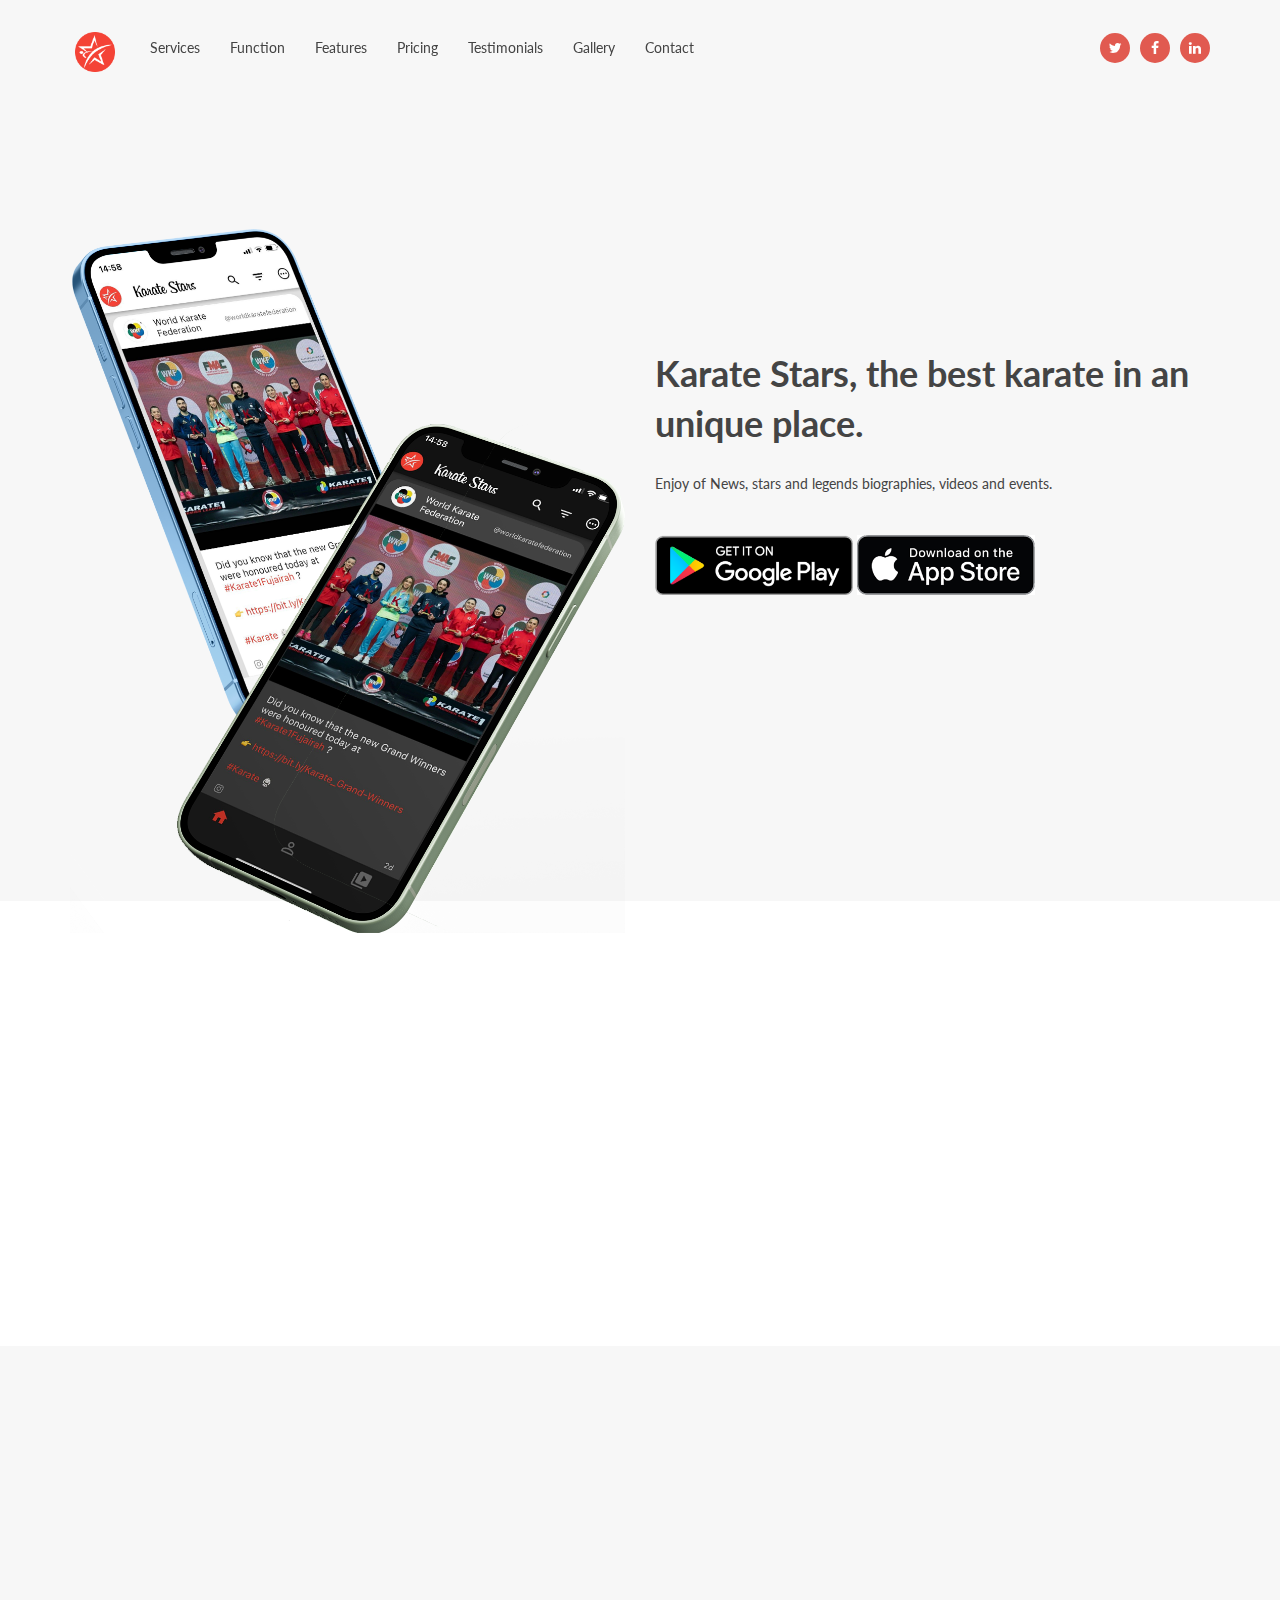
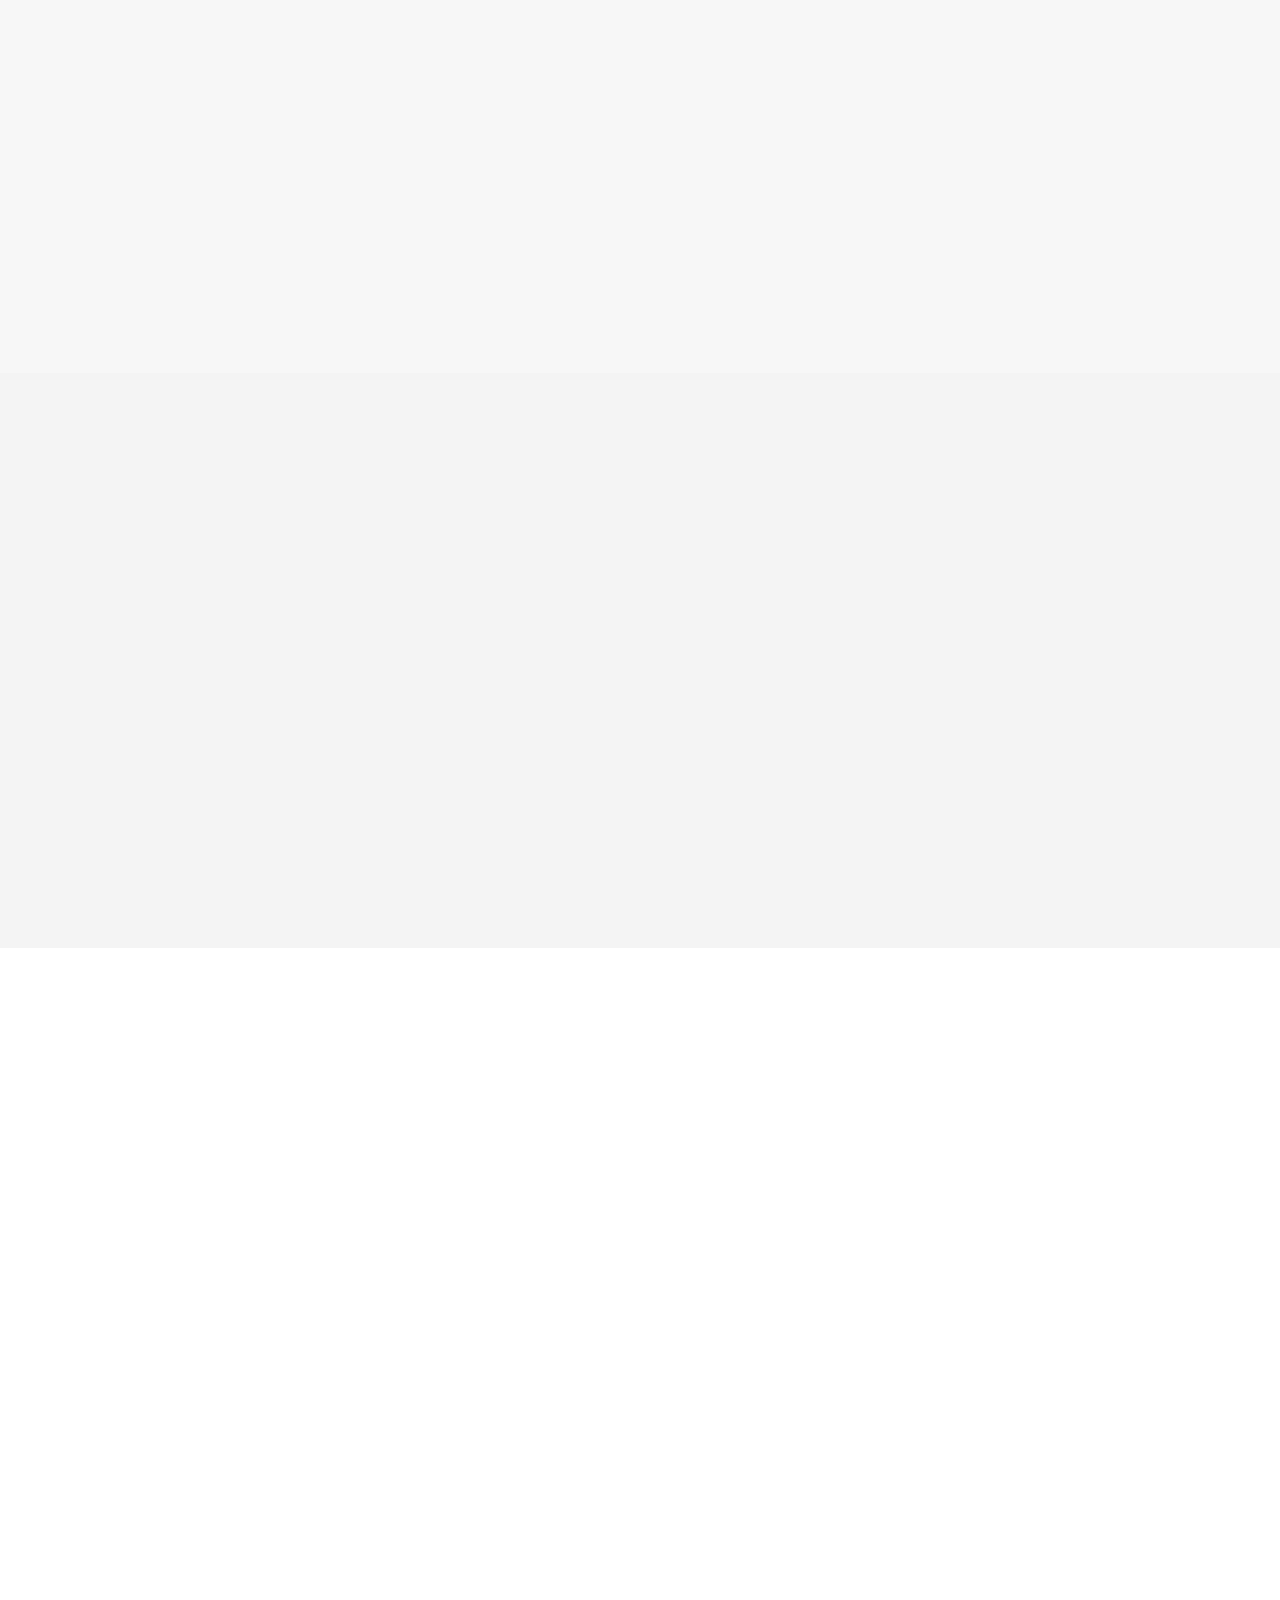
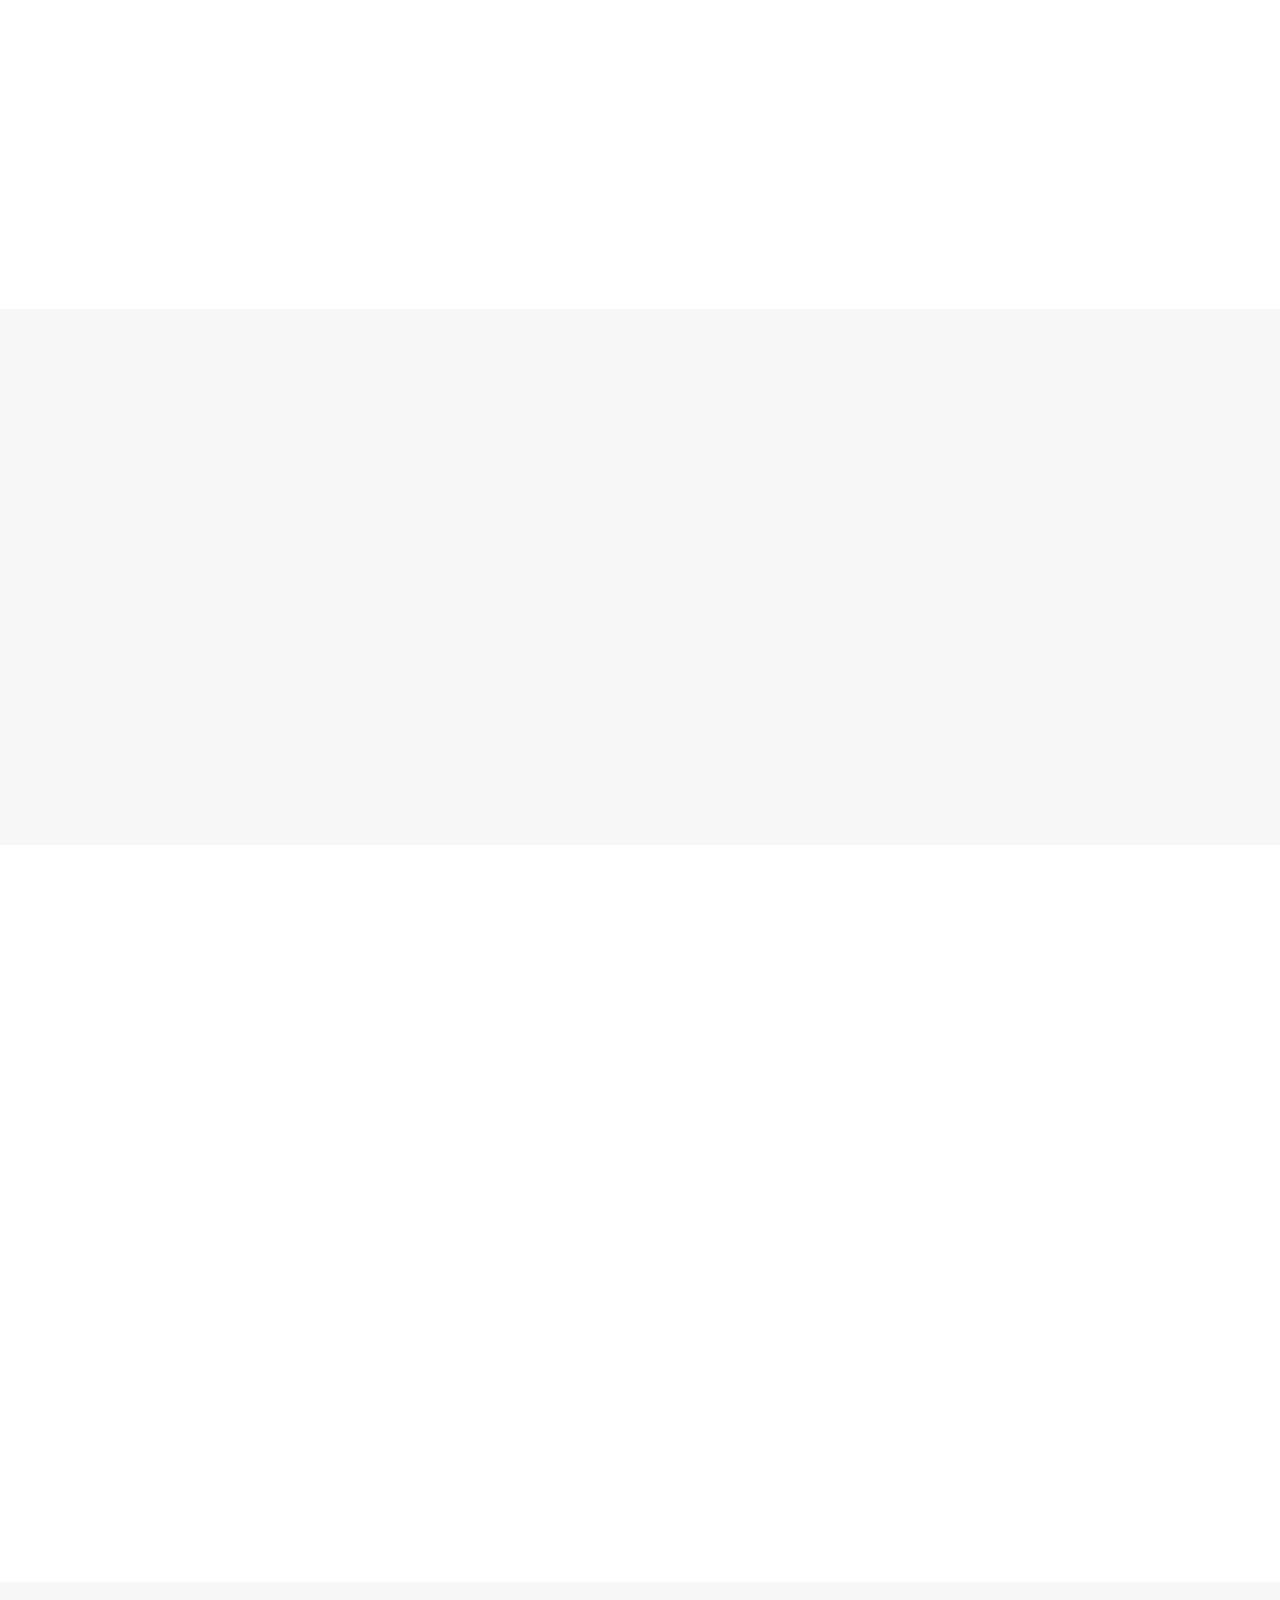
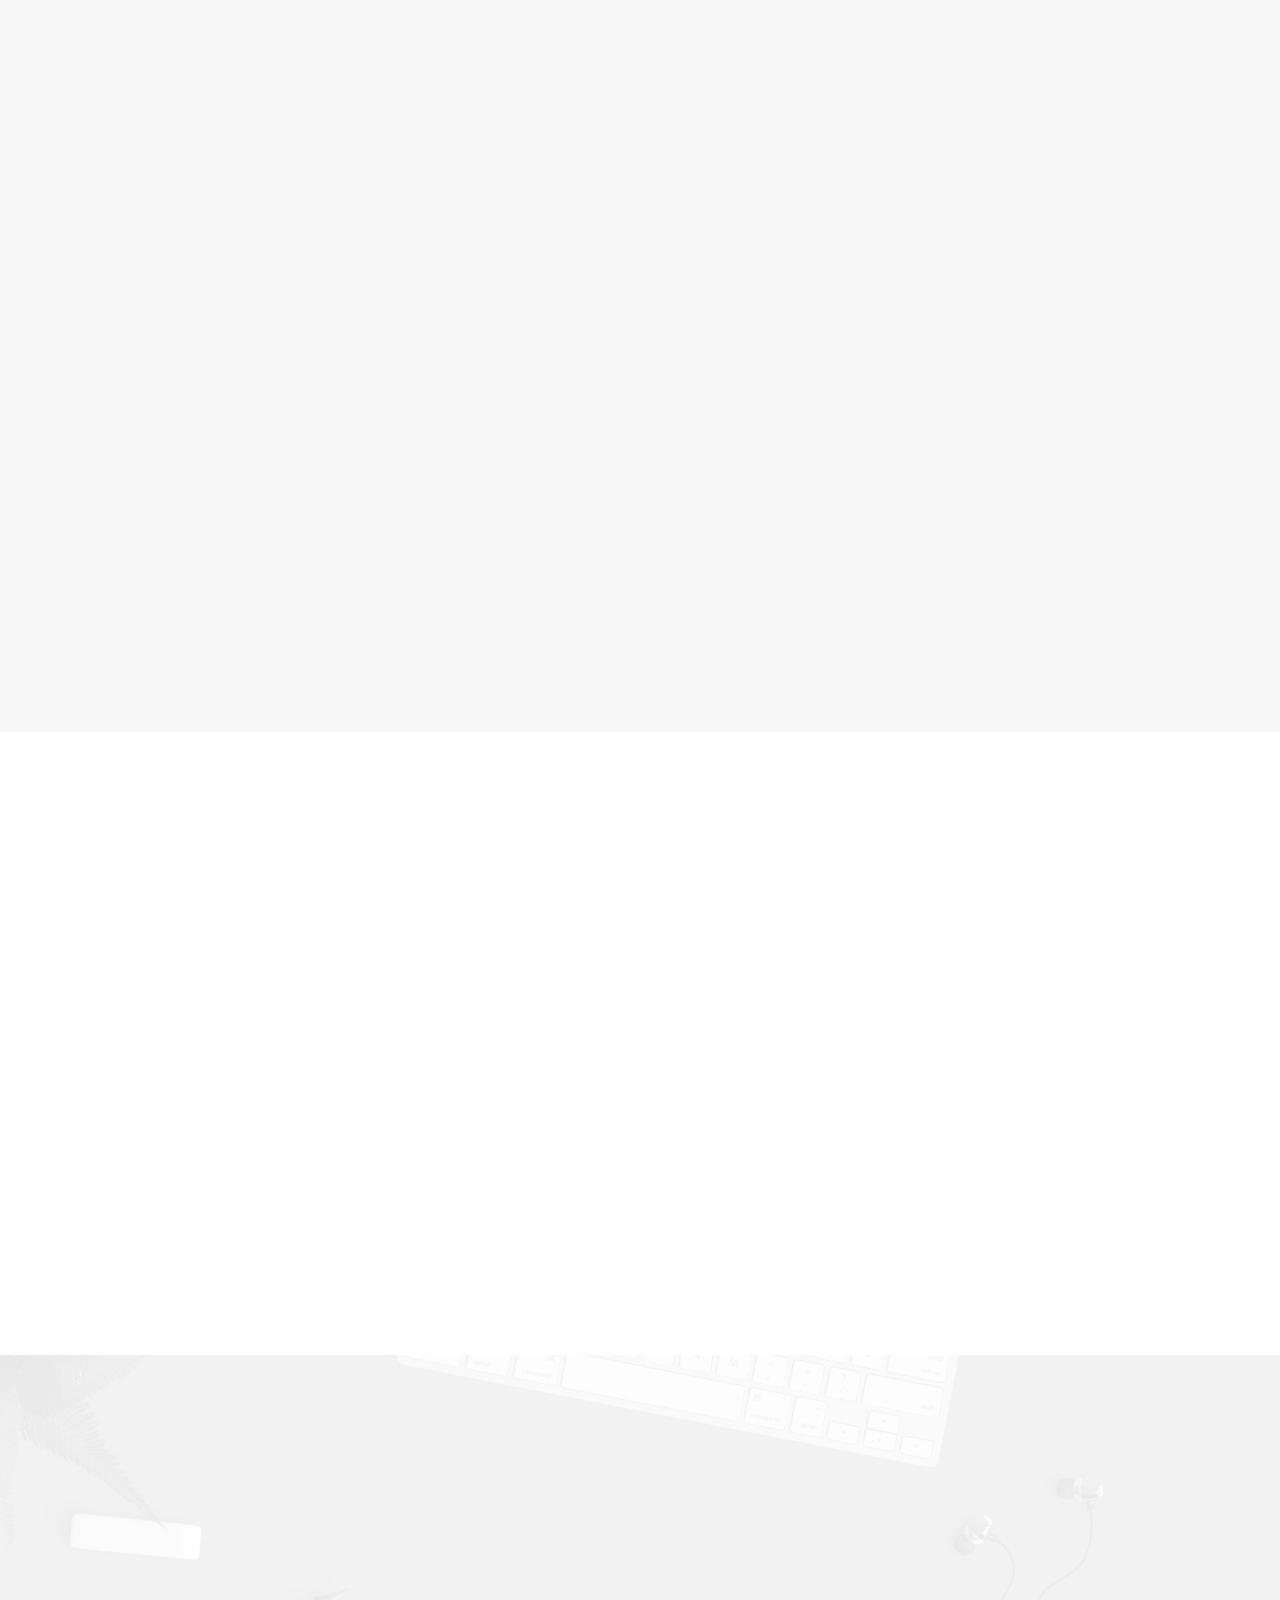
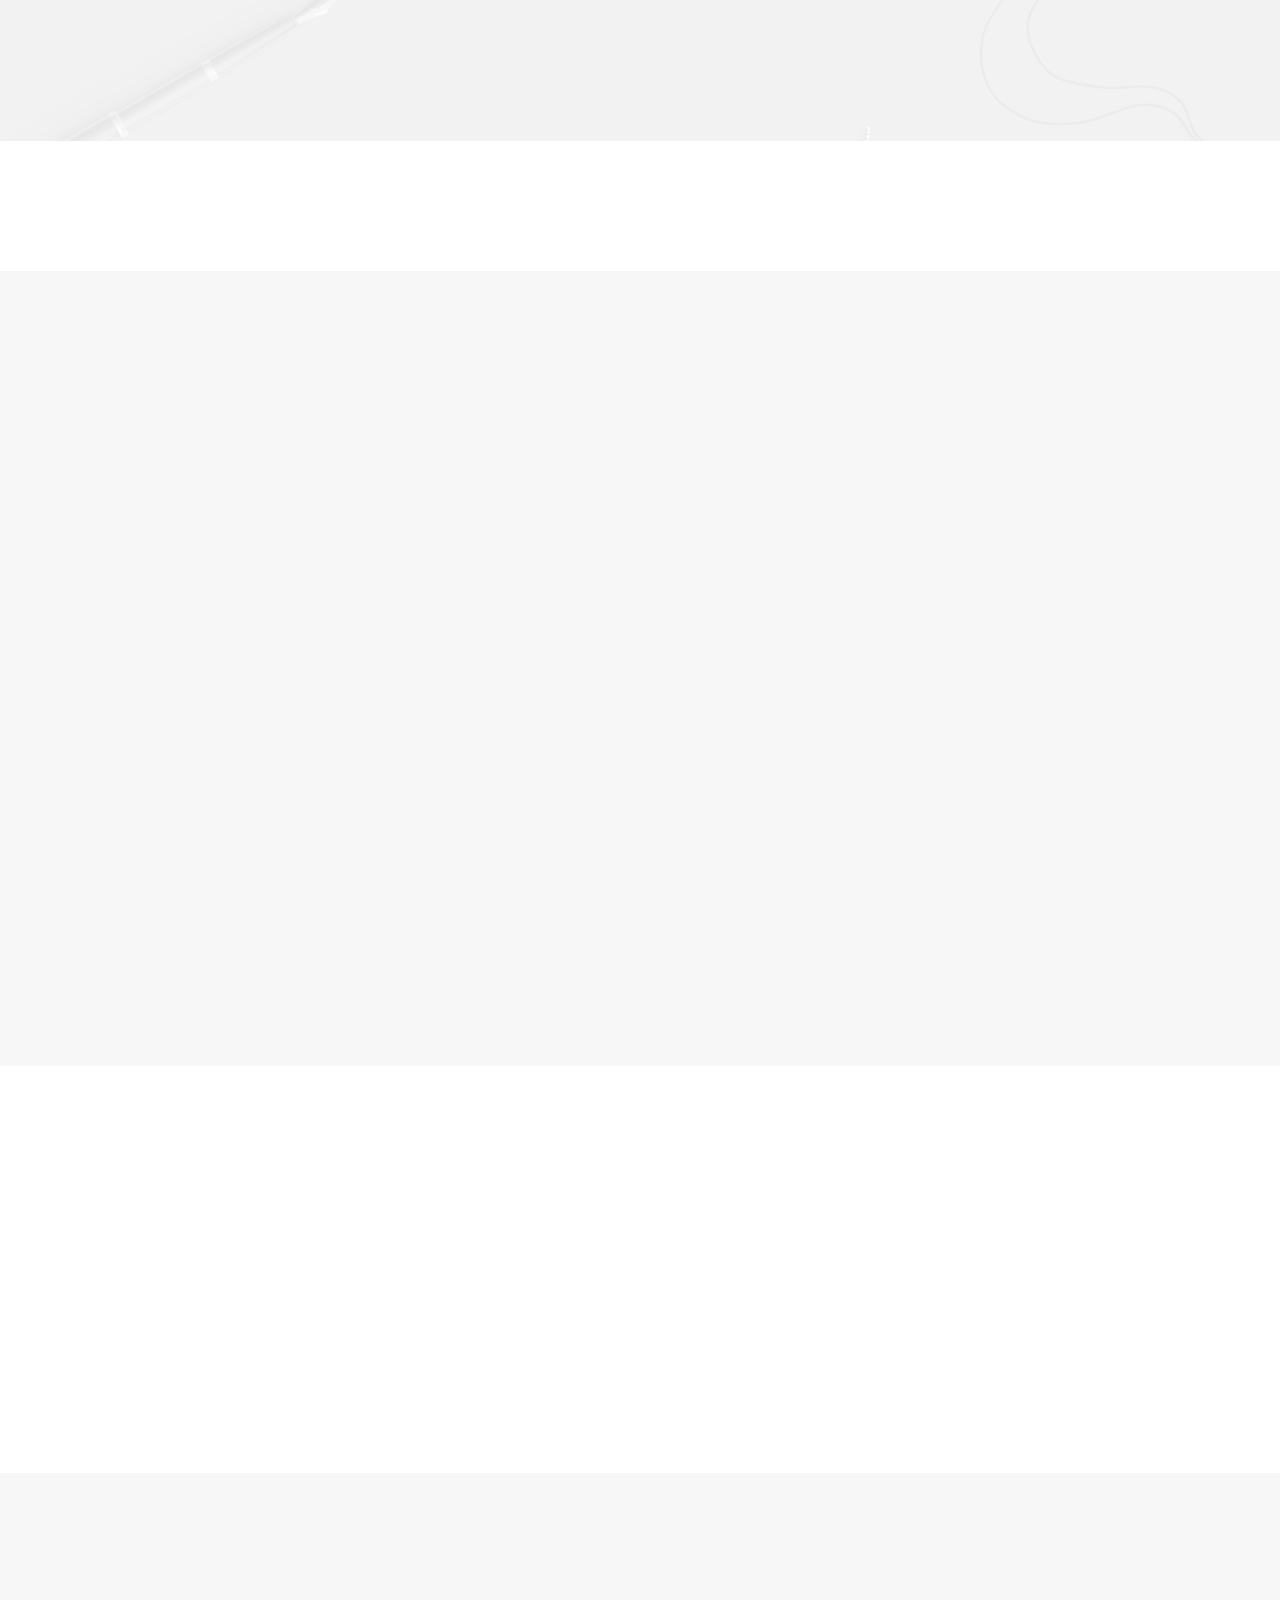
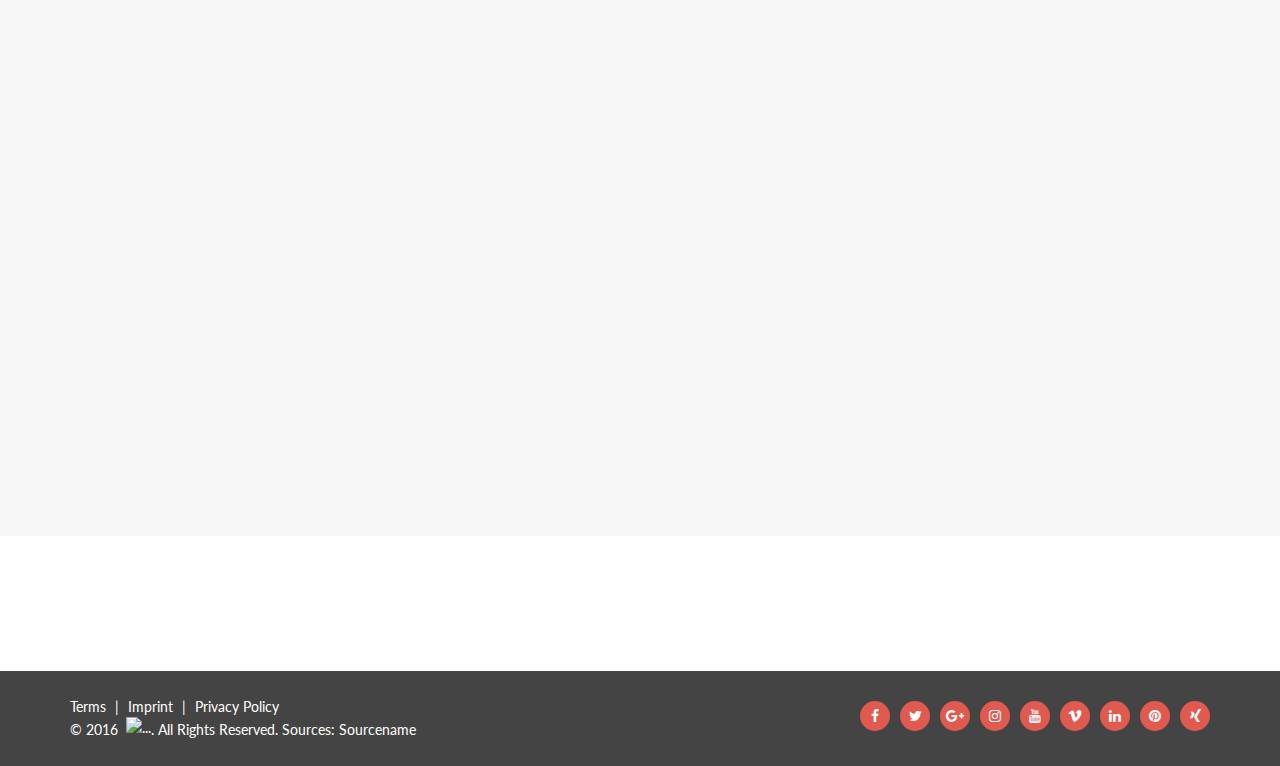
==== commit 214f0046: "Modify modules section" ====
--- a/index.html
+++ b/index.html
@@ -189,7 +189,7 @@
 
 
     <!-- ============================
-       Services Section
+       Modules Section
   ================================= -->
 
     <section id="services" class="bg-white section-p-lg">
@@ -198,7 +198,7 @@
 
           <!-- Headline -->
           <div class="col-sm-8 col-sm-offset-2 wrapper-v-lg text-center">
-            <h2 class="text-center">It's Awesome</h2>
+            <h2 class="text-center">The best karate in an unique place</h2>
           </div>
           <!-- /End Headline -->
 
@@ -207,16 +207,15 @@
 
             <!-- Icon -->
             <div class="icon-lg icon-color">
-              <i class="icon icon-basic-smartphone"></i>
+              <i class="icon icon-basic-sheet-txt"></i>
             </div>
             <!-- /End Icon -->
 
             <!-- Description -->
-            <h4>Full Responsive</h4>
+            <h4>News</h4>
 
             <p>
-              Itatendam utentotatiat volupta expero ma volorum quiam vel estioreped erae rendipsa
-              nulluptur ressunt eatistis etur, eatisti aut militat. Ate reicipid quidestia vent.
+              Current News and social new to follow so you don't miss any information about your favorite martial art.
             </p>
             <!-- /End Description -->
 
@@ -228,16 +227,15 @@
 
             <!-- Icon -->
             <div class="icon-lg icon-color">
-              <i class="icon icon-basic-settings"></i>
+              <i class="icon icon-basic-star"></i>
             </div>
             <!-- /End Icon -->
 
             <!-- Description -->
-            <h4>Easy Customise</h4>
+            <h4>Stars and Legends</h4>
 
             <p>
-              Itatendam utentotatiat volupta expero ma volorum quiam vel estioreped erae rendipsa
-              nulluptur ressunt eatistis etur, eatisti aut militat. Ate reicipid quidestia vent.
+              All legends and karate stars with best WKF ranking.
             </p>
             <!-- /End Description -->
 
@@ -249,16 +247,15 @@
 
             <!-- Icon -->
             <div class="icon-lg icon-color">
-              <i class="icon icon-software-transform-bezier"></i>
+              <i class="icon icon-basic-video"></i>
             </div>
             <!-- /End Icon -->
 
             <!-- Description -->
-            <h4>Clean Design</h4>
+            <h4>Live and past videos</h4>
 
             <p>
-              Itatendam utentotatiat volupta expero ma volorum quiam vel estioreped erae rendipsa
-              nulluptur ressunt eatistis etur, eatisti aut militat. Ate reicipid quidestia vent.
+              Live videos of current events and videos of the best starts and legends of the karate.
             </p>
             <!-- /End Description -->
 
@@ -270,16 +267,15 @@
 
             <!-- Icon -->
             <div class="icon-lg icon-color">
-              <i class="icon icon-basic-sheet-multiple"></i>
+              <i class="icon icon-basic-calendar"></i>
             </div>
             <!-- /End Icon -->
 
             <!-- Description -->
-            <h4>Multiple Concepts</h4>
+            <h4>Events and ranking</h4>
 
             <p>
-              Itatendam utentotatiat volupta expero ma volorum quiam vel estioreped erae rendipsa
-              nulluptur ressunt eatistis etur, eatisti aut militat. Ate reicipid quidestia vent.
+              Follow live and past events, results.
             </p>
             <!-- /End Description -->
 
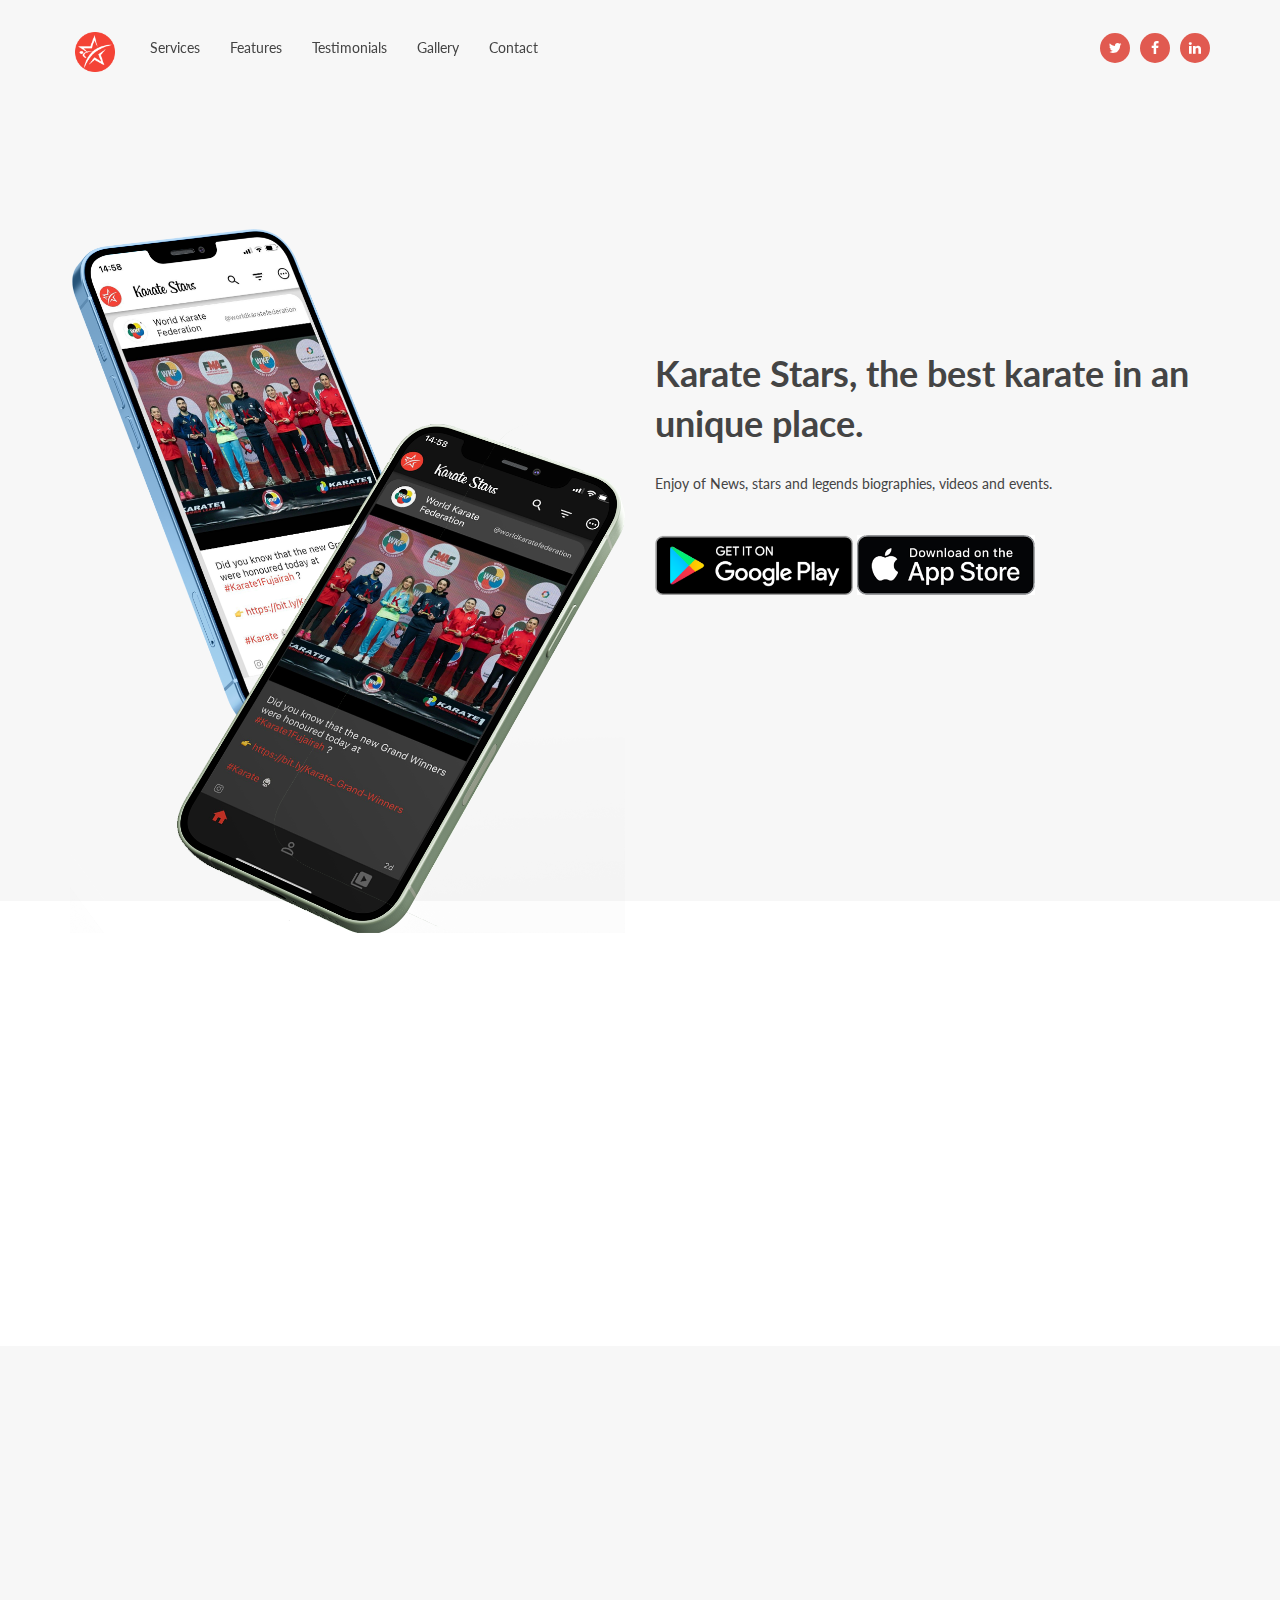
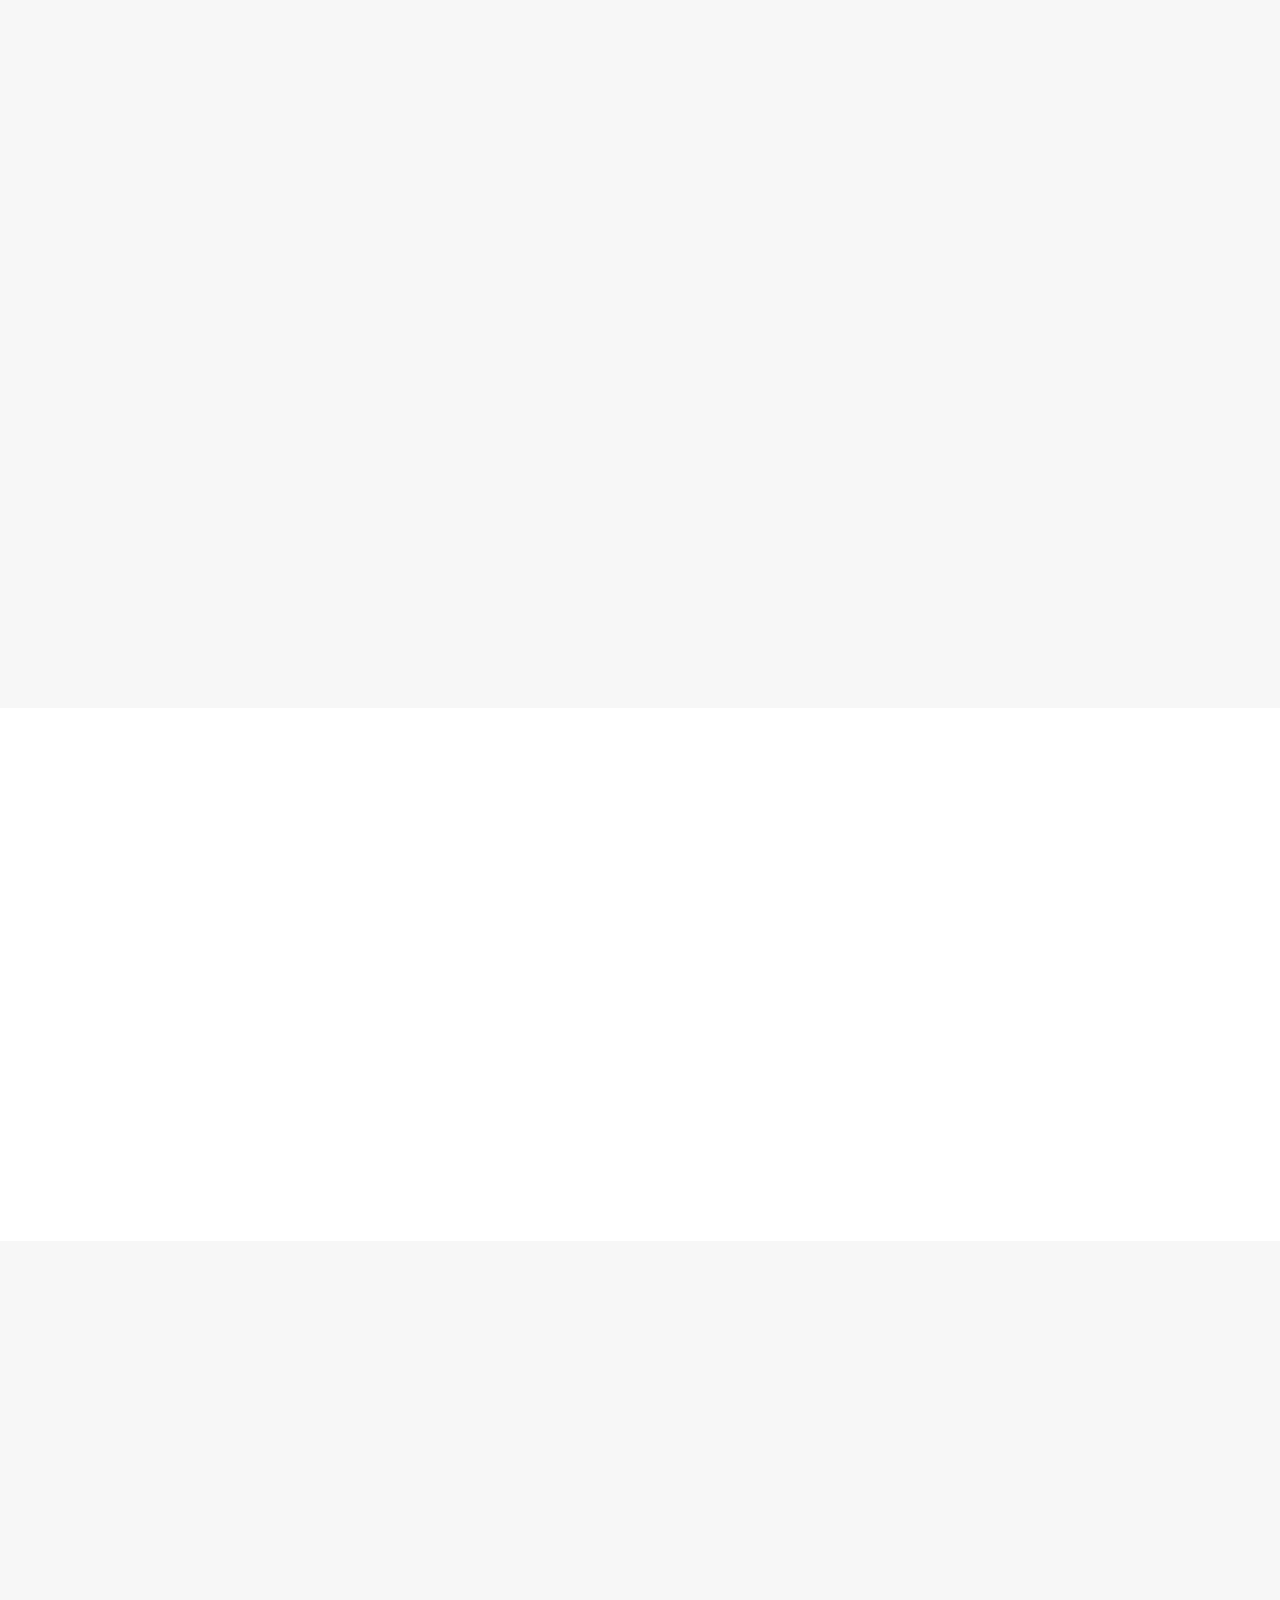
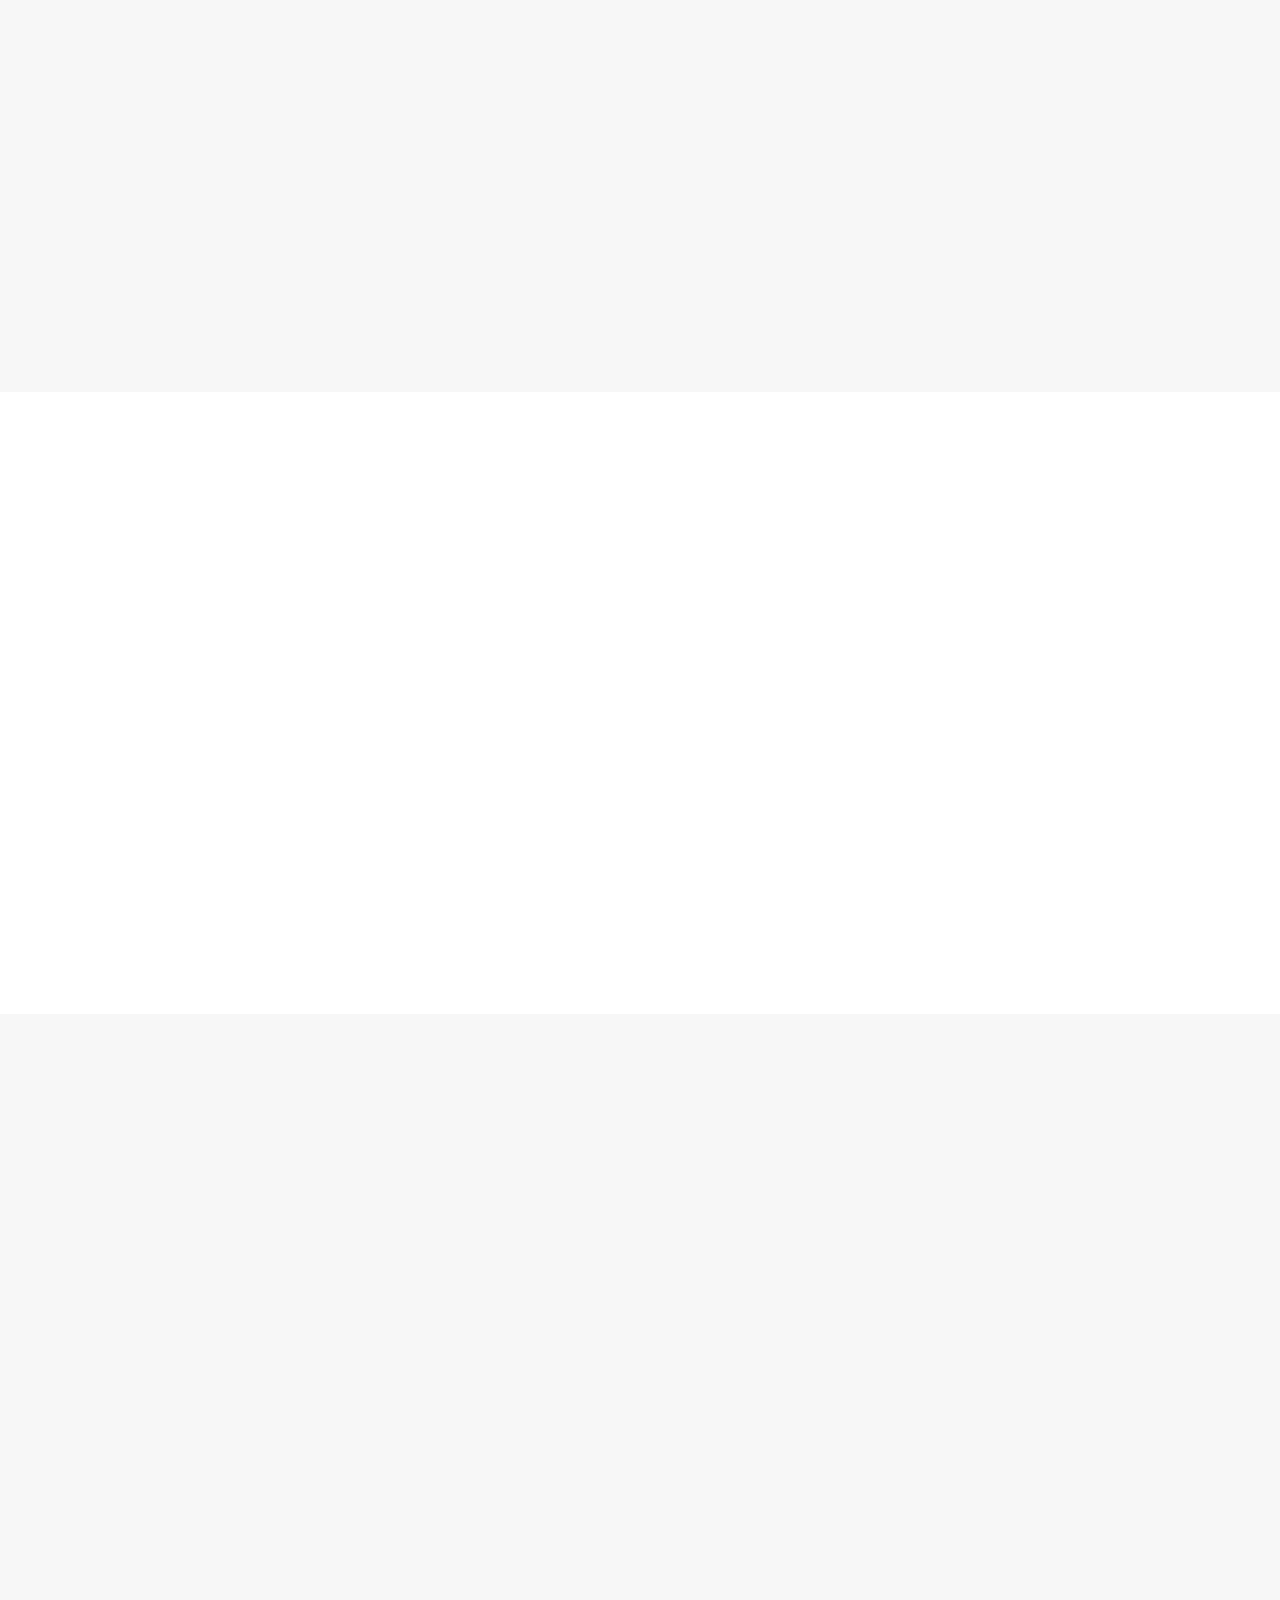
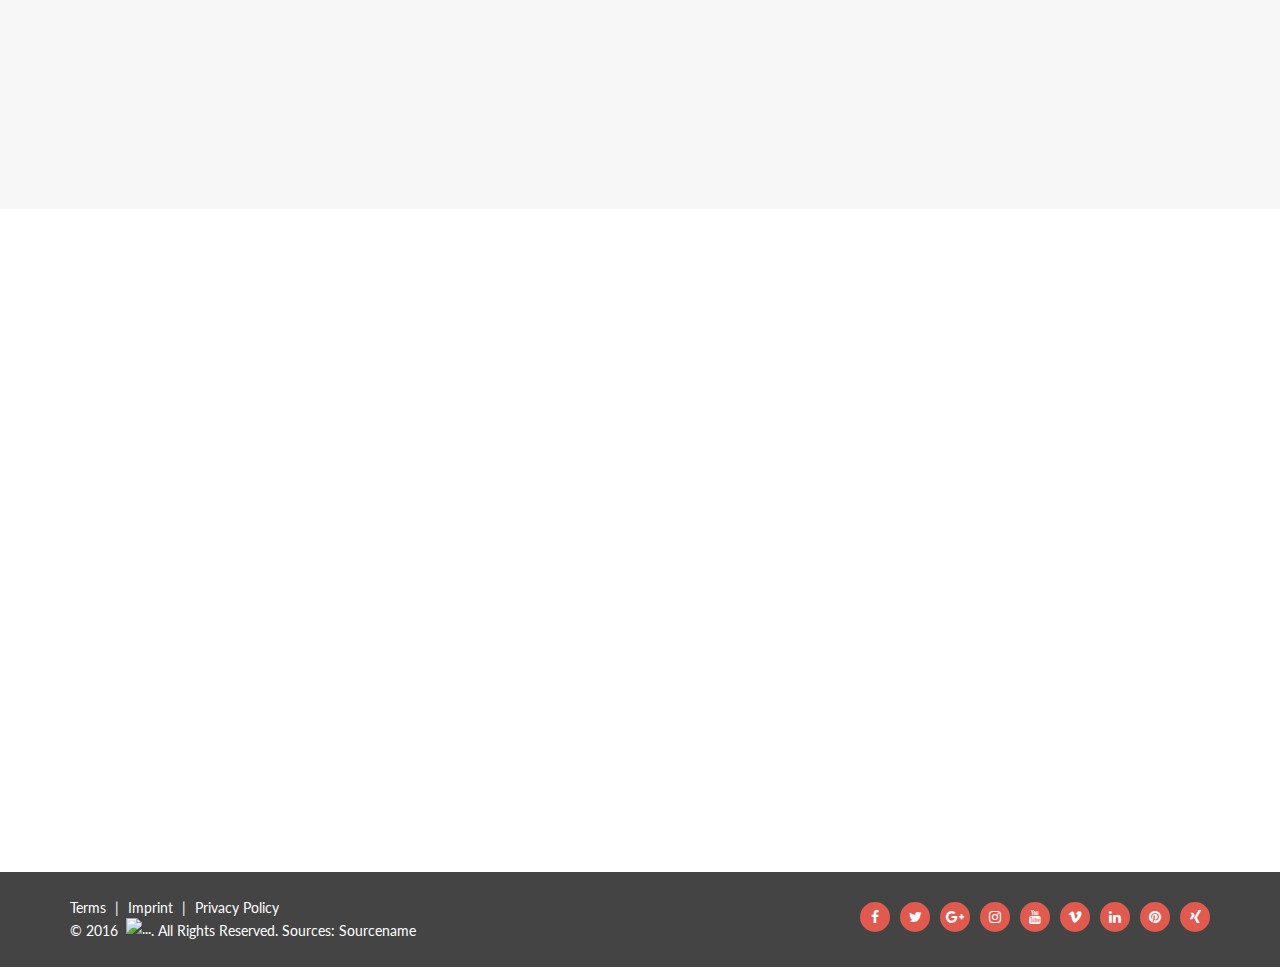
==== commit af776ba6: "Remove unneccesary sections" ====
--- a/index.html
+++ b/index.html
@@ -101,9 +101,7 @@
             <!-- Navigation Links -->
             <ul class="nav navbar-nav navbar-left">
               <li><a href="#services" class="smooth-scroll">Services</a></li>
-              <li><a href="#function" class="smooth-scroll">Function</a></li>
               <li><a href="#features" class="smooth-scroll">Features</a></li>
-              <li><a href="#pricing" class="smooth-scroll">Pricing</a></li>
               <li><a href="#testimonials" class="smooth-scroll">Testimonials</a></li>
               <li><a href="#gallery" class="smooth-scroll">Gallery</a></li>
               <li><a href="#contact" class="smooth-scroll">Contact</a></li>
@@ -168,8 +166,6 @@
             </div>
             <!-- /End Button -->
 
-            <!-- /End Button -->
-
           </div>
 
           <div class="col-sm-6 col-sm-pull-6 wrapper-v-lg wrapper-h-xs-sm">
@@ -287,212 +283,10 @@
     </section>
 
     <!-- ============================
-       Function Section
-  ================================= -->
-
-    <section id="function" class="bg-light section-p-lg">
-      <div class="container wrapper-h-xs-lg reveal-bottom-opacity">
-        <div class="row vert-middle-md">
-
-          <!-- Function Smartphone Image -->
-          <div class="col-md-6 col-md-offset-0 col-sm-8 col-sm-offset-2 wrapper-v-lg">
-            <div class="function-device-shadow">
-              <img src="images/function-1-device.png" class="img-responsive reveal-top-20" alt="">
-            </div>
-          </div>
-          <!-- /End Function Smartphone Image -->
-
-          <!-- Function Block -->
-          <div class="col-md-6 col-sm-12 wrapper-v-lg">
-
-            <!-- Headline -->
-            <h2>How it works</h2>
-            <!-- /End Headline -->
-
-            <!-- Description -->
-            <p>Itatendam utentotatiat volupta expero ma volorum quiam vel estioreped erae rendipsa
-              nulluptur ressunt eatistis etur, eatisti aut militat. Ate reicipid quidestia vent.
-            </p>
-            <!-- /End Description -->
-
-            <div class="row">
-
-              <!-- Function Subblock -->
-              <div class="col-xs-6 wrapper-v-lg">
-
-                <!-- Icon -->
-                <div class="icon-sm icon-color">
-                  <i class="icon icon-basic-world"></i>
-                </div>
-                <!-- /End Icon -->
-
-                <!-- Description -->
-                <p>Lorem ipsum dolor sit amet, consetetur sadipscing elitr, sed diam nonumy eirmod
-                  tempor invidunt ut labore</p>
-                <!-- /End Description -->
-
-              </div>
-              <!-- /End Function Subblock -->
-
-              <!-- Function Subblock -->
-              <div class="col-xs-6 wrapper-v-lg">
-
-                <!-- Icon -->
-                <div class="icon-sm icon-color">
-                  <i class="icon icon-basic-display"></i>
-                </div>
-                <!-- /End Icon -->
-
-                <!-- Description -->
-                <p>Lorem ipsum dolor sit amet, consetetur sadipscing elitr, sed diam nonumy eirmod
-                  tempor invidunt ut labore</p>
-                <!-- /End Description -->
-
-              </div>
-              <!-- /End Function Subblock -->
-
-            </div>
-
-            <!-- Button -->
-            <div class="wrapper-v-lg">
-              <a href="#" class="btn btn-color">More Details</a>
-            </div>
-            <!-- Button -->
-
-          </div>
-          <!-- Function -->
-
-        </div>
-      </div>
-    </section>
-
-
-    <!-- ============================
-       Function 2 Section
-  ================================= -->
-
-    <section id="function-2" class="bg-lightgrey section-p-lg pos-relative ov-hidden">
-      <div class="container wrapper-h-xs-lg reveal-bottom-opacity">
-        <div class="row">
-
-          <!-- Function 2 Block -->
-          <div class="col-sm-6 wrapper-v-lg">
-
-            <!-- Headline -->
-            <h2>Full functionality<br>on the new Apple Watch</h2>
-            <!-- /End Headline -->
-
-            <!-- Description -->
-            <p>Itatendam utentotatiat volupta expero ma volorum quiam vel estioreped erae rendipsa
-              nulluptur ressunt eatistis etur, eatisti aut militat. Ate reicipid quidestia vent.
-            </p>
-            <!-- /End Description -->
-
-            <div class="row">
-              <div class="col-md-9 col-sm-11 wrapper-v-md">
-
-                <!-- Panel Group -->
-                <div class="panel-group text-dark" id="accordion" role="tablist" aria-multiselectable="true">
-
-                  <!-- Panel 1 -->
-                  <div class="panel panel-color">
-
-                    <!-- Panel Header -->
-                    <div class="panel-heading" role="tab" data-toggle="collapse" data-parent="#accordion"
-                      data-target="#collapse-1">
-                      <h4 class="panel-title">
-                        Benefit 1 <i class="icon icon-arrows-plus"></i>
-                      </h4>
-                    </div>
-                    <!-- /End Panel Header -->
-
-                    <!-- Panel Body -->
-                    <div id="collapse-1" class="panel-collapse collapse in" role="tabpanel">
-                      <div class="panel-body">
-                        Itatendam utentotatiat volupta expero ma volorum quiam vel estioreped erae
-                        rendipsa nulluptur ressunt eatistis etur, eatisti aut militat. Ate reicipid
-                        quidestia vent.
-                      </div>
-                    </div>
-                    <!-- /End Panel Body -->
-
-                  </div>
-                  <!-- /End Panel 1 -->
-
-                  <!-- Panel 2 -->
-                  <div class="panel panel-color">
-
-                    <!-- Panel Header -->
-                    <div class="panel-heading" role="tab" data-toggle="collapse" data-parent="#accordion"
-                      data-target="#collapse-2">
-                      <h4 class="panel-title">
-                        Benefit 2 <i class="icon icon-arrows-plus"></i>
-                      </h4>
-                    </div>
-                    <!-- /End Panel Header -->
-
-                    <!-- Panel Body -->
-                    <div id="collapse-2" class="panel-collapse collapse" role="tabpanel">
-                      <div class="panel-body">
-                        Itatendam utentotatiat volupta expero ma volorum quiam vel estioreped erae
-                        rendipsa nulluptur ressunt eatistis etur, eatisti aut militat. Ate reicipid
-                        quidestia vent.
-                      </div>
-                    </div>
-                    <!-- /End Panel Body -->
-
-                  </div>
-                  <!-- /End Panel 2 -->
-
-                  <!-- Panel 3 -->
-                  <div class="panel panel-color">
-
-                    <!-- Panel Header -->
-                    <div class="panel-heading" role="tab" data-toggle="collapse" data-parent="#accordion"
-                      data-target="#collapse-3">
-                      <h4 class="panel-title">
-                        Benefit 3 <i class="icon icon-arrows-plus"></i>
-                      </h4>
-                    </div>
-                    <!-- /End Panel Header -->
-
-                    <!-- Panel Body -->
-                    <div id="collapse-3" class="panel-collapse collapse" role="tabpanel">
-                      <div class="panel-body">
-                        Itatendam utentotatiat volupta expero ma volorum quiam vel estioreped erae
-                        rendipsa nulluptur ressunt eatistis etur, eatisti aut militat. Ate reicipid
-                        quidestia vent.
-                      </div>
-                    </div>
-                    <!-- /End Panel Body -->
-
-                  </div>
-                  <!-- /End Panel 3 -->
-
-                </div>
-                <!-- /End Panelgroup -->
-
-              </div>
-            </div>
-          </div>
-          <!-- /End Function 2 Block -->
-
-          <!-- Function 2 Watch Image -->
-          <div class="col-sm-6 image-watch">
-            <img class="reveal-right-20" src="images/function-2-device.png" alt="">
-          </div>
-          <!-- /End Function 2 Watch Image -->
-
-        </div>
-      </div>
-    </section>
-
-
-    <!-- ============================
        Features Section
   ================================= -->
 
-    <section id="features" class="bg-white section-p-lg">
+    <section id="features" class="bg-light section-p-lg">
       <div class="container wrapper-h-xs-lg reveal-bottom-opacity">
         <div class="row">
 
@@ -618,7 +412,7 @@
        Download Section
   ================================= -->
 
-    <section id="download" class="bg-light section-p-lg">
+    <section id="download" class="bg-white section-p-lg">
       <div class="container wrapper-h-xs-lg reveal-bottom-opacity">
         <div class="row">
 
@@ -626,17 +420,16 @@
           <div class="col-sm-8 col-sm-offset-2 wrapper-v-lg text-center">
             <h2>Download App</h2>
 
-            <p>Itatendam utentotatiat volupta expero ma volorum quiam vel estioreped erae rendipsa
-              nulluptur ressunt eatistis etur, eatisti aut militat. Ate reicipid quidestia vent.</p>
+            <p>Download the application and start enjoying your favorite stars and legends.</p>
           </div>
           <!-- /End Headline & Description-->
 
           <!-- Buttons -->
           <div class="col-sm-6 col-sm-offset-3 wrapper-v-lg text-center">
-            <a href="#" class="btn btn-color smooth-scroll">
-              <i class="fa fa-apple"></i>App Store</a>
-            <a href="#" class="btn btn-color smooth-scroll">
-              <i class="fa fa-android"></i>Play Store</a>
+            <a href="#" class="smooth-scroll">
+              <img height="60px" src="images/google-play.png" /></a>
+            <a href="#" class="smooth-scroll">
+              <img height="60px" src="images/app-store.png" /></a>
           </div>
           <!-- /End Buttons -->
 
@@ -650,131 +443,6 @@
         </div>
         <!-- /End Download Smartphone Image -->
 
-      </div>
-    </section>
-
-
-    <!-- ============================
-       Pricing Section
-  ================================= -->
-
-    <section id="pricing" class="bg-white section-p-lg">
-      <div class="container  wrapper-h-xs-lg reveal-bottom-opacity">
-        <div class="row">
-
-          <!-- Headline & Description-->
-          <div class="col-sm-8 col-sm-offset-2 wrapper-v-lg text-center">
-            <h2>Our Plans</h2>
-
-            <p>Itatendam utentotatiat volupta expero ma volorum quiam vel estioreped
-              erae rendipsa nulluptur ressunt eatistis etur, eatisti aut militat. Ate reicipid
-              quidestia vent.</p>
-          </div>
-          <!-- /End Headline & Description-->
-
-        </div>
-
-        <div class="row">
-          <!-- Pricing Block 1 -->
-          <div class="col-sm-4 wrapper-v-lg wrapper-h-xs-md text-center">
-            <div class="price-plan">
-              <h4 class="text-uppercase">Starter</h4>
-
-              <!-- Price -->
-              <div class="price-marker">
-                <p class="price">$14<span class="price-cent">99</span><br>
-                  <span class="price-period">/month</span>
-                </p>
-              </div>
-              <!-- /End Price -->
-
-              <!-- Price Details -->
-              <ul class="price-details">
-                <li>5 Projects</li>
-                <li>5 GB of Storage</li>
-                <li>Up to 10 Users</li>
-                <li>Security Suite</li>
-              </ul>
-              <!-- /End Price Details -->
-
-              <!-- Button -->
-              <div class="wrapper-v-md">
-                <a href="#" class="btn btn-sm btn-border-silver smooth-scroll">
-                  Sign Up</a>
-              </div>
-              <!-- /End Button  -->
-
-            </div>
-          </div>
-          <!-- /End Pricing Block 1 -->
-
-          <!-- Pricing Block 2 -->
-          <div class="col-sm-4 wrapper-v-lg wrapper-h-xs-md text-center">
-            <div class="price-plan">
-              <h4 class="text-uppercase">Premium</h4>
-
-              <!-- Price -->
-              <div class="price-marker">
-                <p class="price">$29<span class="price-cent">99</span><br>
-                  <span class="price-period">/month</span>
-                </p>
-              </div>
-              <!-- /End Price -->
-
-              <!-- Price Details -->
-              <ul class="price-details">
-                <li>50 Projects</li>
-                <li>10 GB of Storage</li>
-                <li>Up to 100 Users</li>
-                <li>Security Suite</li>
-              </ul>
-              <!-- /End Price Details -->
-
-              <!-- Button -->
-              <div class="wrapper-v-md">
-                <a href="#" class="btn btn-sm btn-border-silver smooth-scroll">
-                  Sign Up</a>
-              </div>
-              <!-- /End Button -->
-
-            </div>
-          </div>
-          <!-- /End Pricing Block 2 -->
-
-          <!-- Pricing Block 3 -->
-          <div class="col-sm-4 wrapper-v-lg wrapper-h-xs-md text-center">
-            <div class="price-plan">
-              <h4 class="text-uppercase">Business</h4>
-
-              <!-- Price -->
-              <div class="price-marker">
-                <p class="price">$49<span class="price-cent">99</span><br>
-                  <span class="price-period">/month</span>
-                </p>
-              </div>
-              <!-- /End Price -->
-
-              <!-- Price Details -->
-              <ul class="price-details">
-                <li>Unlimited</li>
-                <li>200 GB of Storage</li>
-                <li>Unlimited</li>
-                <li>Security Suite</li>
-              </ul>
-              <!-- /End Price Details -->
-
-              <!-- Button -->
-              <div class="wrapper-v-md">
-                <a href="#" class="btn btn-sm btn-border-silver smooth-scroll">
-                  Sign Up</a>
-              </div>
-              <!-- /End Button -->
-
-            </div>
-          </div>
-          <!-- Pricing Block 3 -->
-
-        </div>
       </div>
     </section>
 
@@ -990,110 +658,6 @@
 
 
     <!-- ============================
-       Newsletter Section
-  ================================= -->
-
-    <section id="newsletter" class="newsletter-image section-p-lg pos-relative">
-      <div class="section-overlay bg-white opacity-90"></div>
-      <div class="container wrapper-h-xs-lg reveal-bottom-opacity">
-        <div class="row">
-
-          <!-- Headline -->
-          <div class="col-sm-8 col-sm-offset-2 wrapper-v-lg text-center">
-            <h2>Subscribe to our Newsletter<br>Stay tuned</h2>
-          </div>
-          <!-- /End Headline -->
-
-          <div class="col-md-4 col-md-offset-4 col-sm-8 col-sm-offset-2 wrapper-v-lg text-center">
-
-            <!-- Newsletter-Form:
-               alternative newsletter form via email;
-               write your email in newsletter-process.php and use:
-               <form action="php/newsletter-process.php" id="newsletter-form" class="wrapper-h-xs-md" method="post"> insted of
-               <form id="mc-form"> -->
-
-            <form id="mc-form" class="wrapper-h-xs-md">
-
-              <!-- Input & Submit-Button -->
-              <div class="form-group input-group">
-                <input type="email" id="email" class="form-control form-control-silver" name="email"
-                  placeholder="Email">
-                <span class="input-group-btn">
-                  <button type="submit" class="btn btn-border-silver"><i class="fa fa-paper-plane"></i></button>
-                </span>
-              </div>
-              <!-- /End Input & Submit-Button -->
-
-              <!-- Message -->
-              <div id="message-newsletter" class="message text-center">
-                <span class="message-icon"><i class="fa fa-info"></i></span>
-                <span><label class="message-text" for="email"></label></span>
-              </div>
-              <!-- /End Message -->
-
-            </form>
-            <!-- /End Newsletter-Form -->
-
-          </div>
-
-          <!-- Description -->
-          <div class="col-sm-6 col-sm-offset-3 wrapper-v-lg text-center">
-            <p>
-              <small>Itatendam utentotatiat volupta expero ma volorum quiam vel estioreped erae
-                rendipsa
-                nulluptur ressunt eatistis etur, eatisti aut militat. Ate reicipid quidestia vent.
-              </small>
-            </p>
-          </div>
-          <!-- /End Description -->
-
-        </div>
-      </div>
-    </section>
-
-
-    <!-- ============================
-        Partner Section
-  ================================= -->
-
-    <section id="partner" class="bg-white section-p-sm">
-      <div class="container wrapper-h-xs-lg reveal-bottom-opacity">
-        <div class="row">
-          <div class="col-md-10 col-md-offset-1  wrapper-v-sm">
-            <div class="row">
-
-              <!-- Logo 1 -->
-              <div class="col-sm-3 col-xs-6 wrapper-v-md">
-                <img src="images/placeholder-partner-logo.png" class="img-responsive hor-middle" width="140">
-              </div>
-              <!-- /End Logo 1 -->
-
-              <!-- Logo 2 -->
-              <div class="col-sm-3 col-xs-6 wrapper-v-md">
-                <img src="images/placeholder-partner-logo.png" class="img-responsive hor-middle" width="140">
-              </div>
-              <!-- /End Logo 2 -->
-
-              <!-- Logo 3 -->
-              <div class="col-sm-3 col-xs-6 wrapper-v-md">
-                <img src="images/placeholder-partner-logo.png" class="img-responsive hor-middle" width="140">
-              </div>
-              <!-- /End Logo 3 -->
-
-              <!-- Logo 4 -->
-              <div class="col-sm-3 col-xs-6 wrapper-v-md">
-                <img src="images/placeholder-partner-logo.png" class="img-responsive hor-middle" width="140">
-              </div>
-              <!-- /End Logo 4 -->
-
-            </div>
-          </div>
-        </div>
-      </div>
-    </section>
-
-
-    <!-- ============================
        Gallery Section
   ================================= -->
 
@@ -1162,94 +726,75 @@
        Facts Section
   ================================= -->
 
-    <section id="facts" class="bg-white section-p-lg">
+    <!-- comment for the moment-->
+    <!-- <section id="facts" class="bg-white section-p-lg">
       <div class="container wrapper-h-xs-lg reveal-bottom-opacity">
         <div class="row">
 
-          <!-- Headline & Description -->
           <div class="col-md-8 col-md-offset-2 wrapper-v-lg text-center">
             <h2>Hard Facts</h2>
 
             <p>Itatendam utentotatiat volupta expero ma volorum quiam vel estioreped erae rendipsa
               nulluptur ressunt eatistis etur, eatisti aut militat. Ate reicipid quidestia vent.</p>
           </div>
-          <!-- /End Headline & Description -->
-
-          <!-- Charts -->
+
           <div id="charts" class="col-md-10 col-md-offset-1 wrapper-v-lg text-center">
             <div class="col-sm-3 col-xs-6-break wrapper-v-sm text-center">
 
-              <!-- Circle -->
               <div data-value="10" data-unit="K +" data-percentage="100" class="circle" id="circles-1"></div>
-              <!-- /End Circle -->
-
-              <!-- Description -->
+
               <div class="wrapper-v-lg">
                 <h4>Downloads</h4>
 
                 <p>Itati dolorrum que est adit volorem postrum</p>
               </div>
-              <!-- /End Description -->
 
             </div>
             <div class="col-sm-3 col-xs-6-break wrapper-v-sm text-center">
 
-              <!-- Circle -->
               <div data-value="9" data-unit="K +" data-percentage="100" class="circle" id="circles-2"></div>
-              <!-- /End Circle -->
-
-              <!-- Description -->
+ 
               <div class="wrapper-v-lg">
                 <h4>Top Rates</h4>
 
                 <p>Itati dolorrum que est adit volorem postrum</p>
               </div>
-              <!-- /End Description -->
 
             </div>
             <div class="col-sm-3 col-xs-6-break wrapper-v-sm text-center">
 
-              <!-- Circle -->
               <div data-value="5" data-unit="K +" data-percentage="100" class="circle" id="circles-3"></div>
-              <!-- /End Circle -->
-
-              <!-- Description -->
+
               <div class="wrapper-v-lg">
                 <h4>Users</h4>
 
                 <p>Itati dolorrum que est adit volorem postrum</p>
               </div>
-              <!-- /End Description -->
 
             </div>
             <div class="col-sm-3 col-xs-6-break wrapper-v-sm text-center">
 
-              <!-- Circle -->
               <div data-value="500" data-unit="+" data-percentage="100" class="circle" id="circles-4"></div>
-              <!-- /End Circle -->
-
-              <!-- Description -->
+
               <div class="wrapper-v-lg">
                 <h4>Hours Safe</h4>
 
                 <p>Itati dolorrum que est adit volorem postrum</p>
               </div>
-              <!-- /End Description -->
-
-            </div>
-          </div>
-          <!-- /End Charts -->
+
+            </div>
+          </div>
 
         </div>
       </div>
-    </section>
+    </section> -->
 
 
     <!-- ============================
        Contact Section
   ================================= -->
 
-    <section id="contact" class="bg-light section-p-lg">
+    <section id="contact" class="bg-white section-p-lg">
       <div class="container wrapper-h-xs-lg reveal-bottom-opacity">
         <div class="row">
 
@@ -1319,79 +864,6 @@
             </form>
             <!-- /End Contact Form -->
 
-          </div>
-        </div>
-      </div>
-    </section>
-
-
-    <!-- ============================
-       Company Section
-  ================================= -->
-
-    <section id="company" class="bg-white section-p-sm">
-      <div class="container reveal-bottom-opacity">
-        <div class="row">
-          <div class="col-md-10 col-md-offset-1 col-md-0 col-sm-offset-0 wrapper-v-lg">
-            <div class="row">
-
-              <!-- Contact Details -->
-              <div class="col-sm-4 wrapper-v-sm block-line">
-
-                <!-- Icon -->
-                <div class="block icon-md icon-color">
-                  <i class="icon icon-basic-geolocalize-01"></i>
-                </div>
-                <!-- /End Icon -->
-
-                <!-- Address -->
-                <div class="block text-left">
-                  <p>45 Park Avenue,<br>
-                    New York, NY 10016</p>
-                </div>
-                <!-- /End Address -->
-
-              </div>
-              <!-- /End Contact Details -->
-
-              <!-- Contact Details -->
-              <div class="col-sm-4 wrapper-v-sm block-line">
-
-                <!-- Icon -->
-                <div class="block icon-md icon-color">
-                  <i class="icon icon-basic-mail"></i>
-                </div>
-                <!-- /End Icon -->
-
-                <!-- Address -->
-                <div class="block text-left">
-                  <p><a class="link-dark" href="mailto:info@yourdomain.com">info@yourdomain.com</a></p>
-                </div>
-                <!-- /End Address -->
-
-              </div>
-              <!-- /End Contact Details -->
-
-              <!-- Contact Details -->
-              <div class="col-sm-4 wrapper-v-sm block-line">
-
-                <!-- Icon -->
-                <div class="block icon-md icon-color">
-                  <i class="icon icon-basic-smartphone"></i>
-                </div>
-                <!-- /End Icon -->
-
-                <!-- Address -->
-                <div class="block text-left">
-                  <p>Tel.<a class="link-dark" href="tel:012345678991"> 01 23 456 78 99 1</a><br>
-                    Cell <a class="link-dark" href="tel:012345678991">01 23 456 78 99 2</a></p>
-                </div>
-                <!-- /End Address -->
-
-              </div>
-              <!-- /End Contact Details -->
-
-            </div>
           </div>
         </div>
       </div>
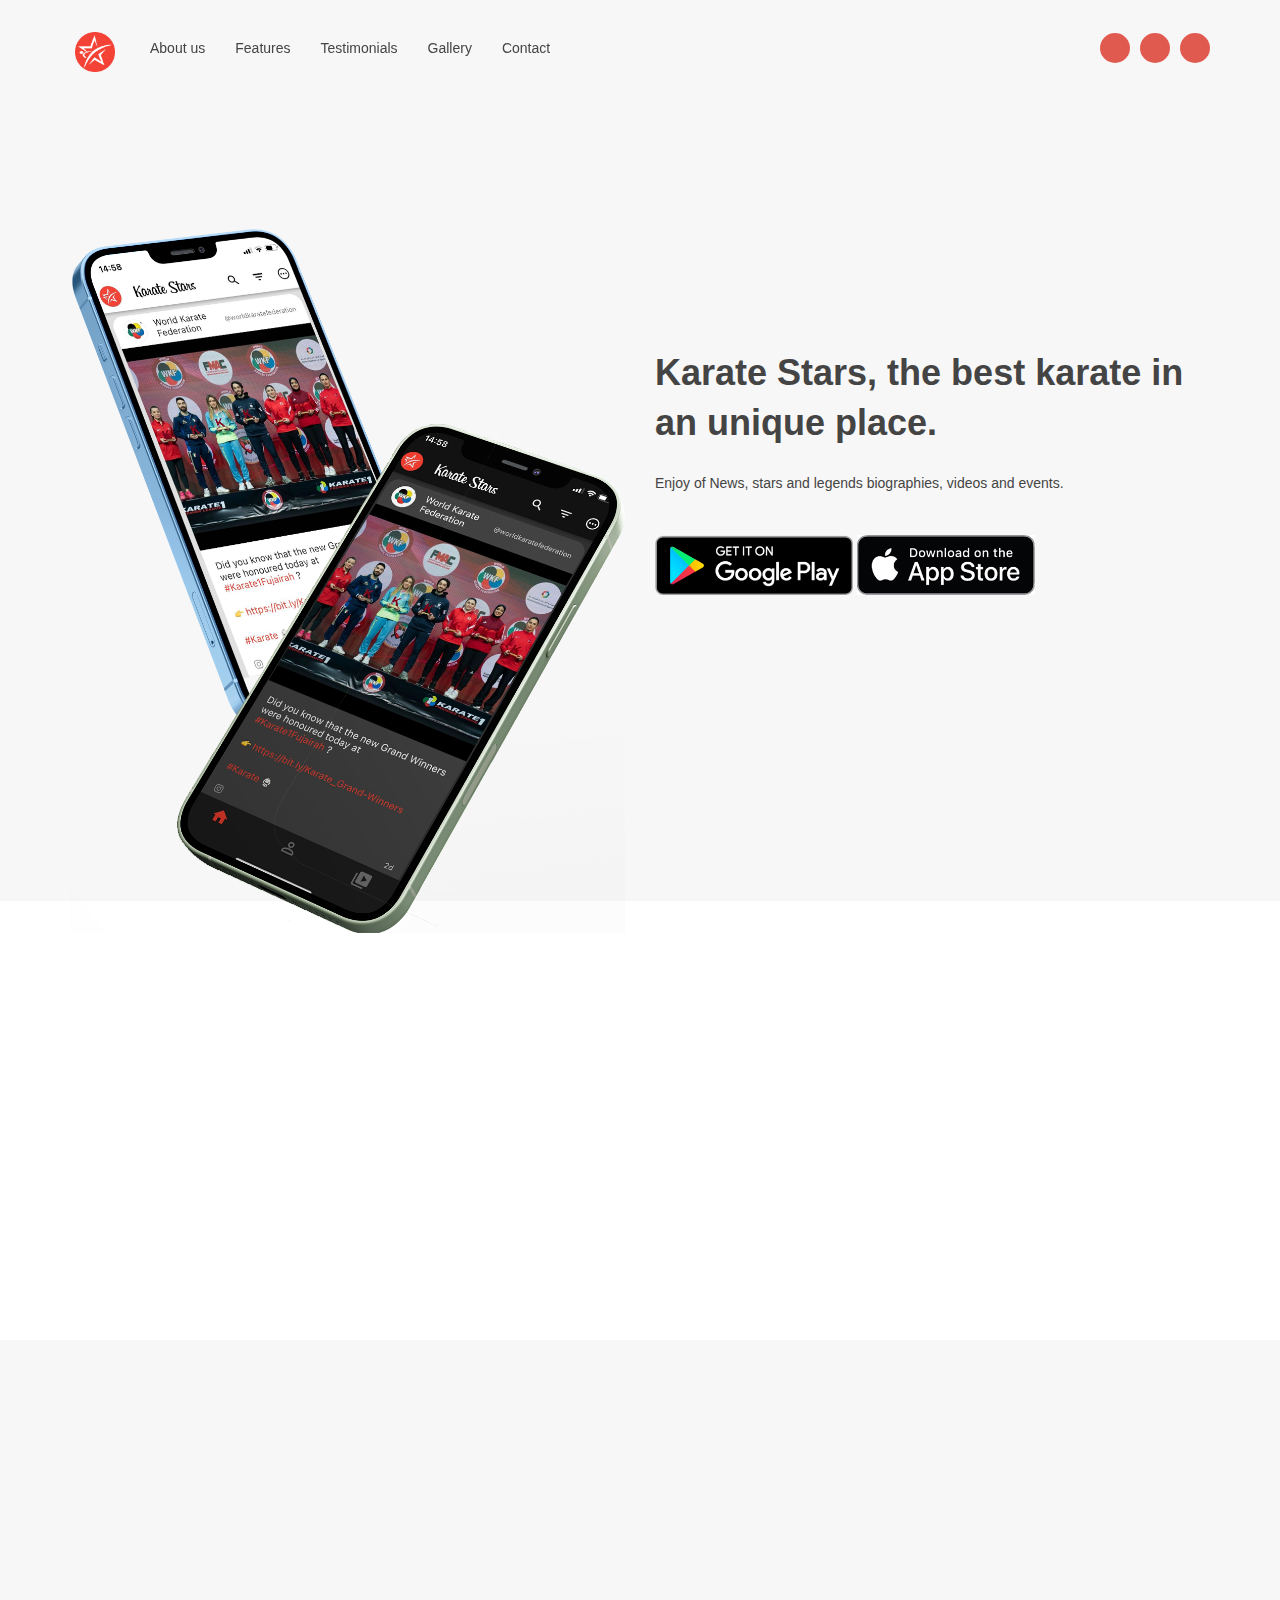
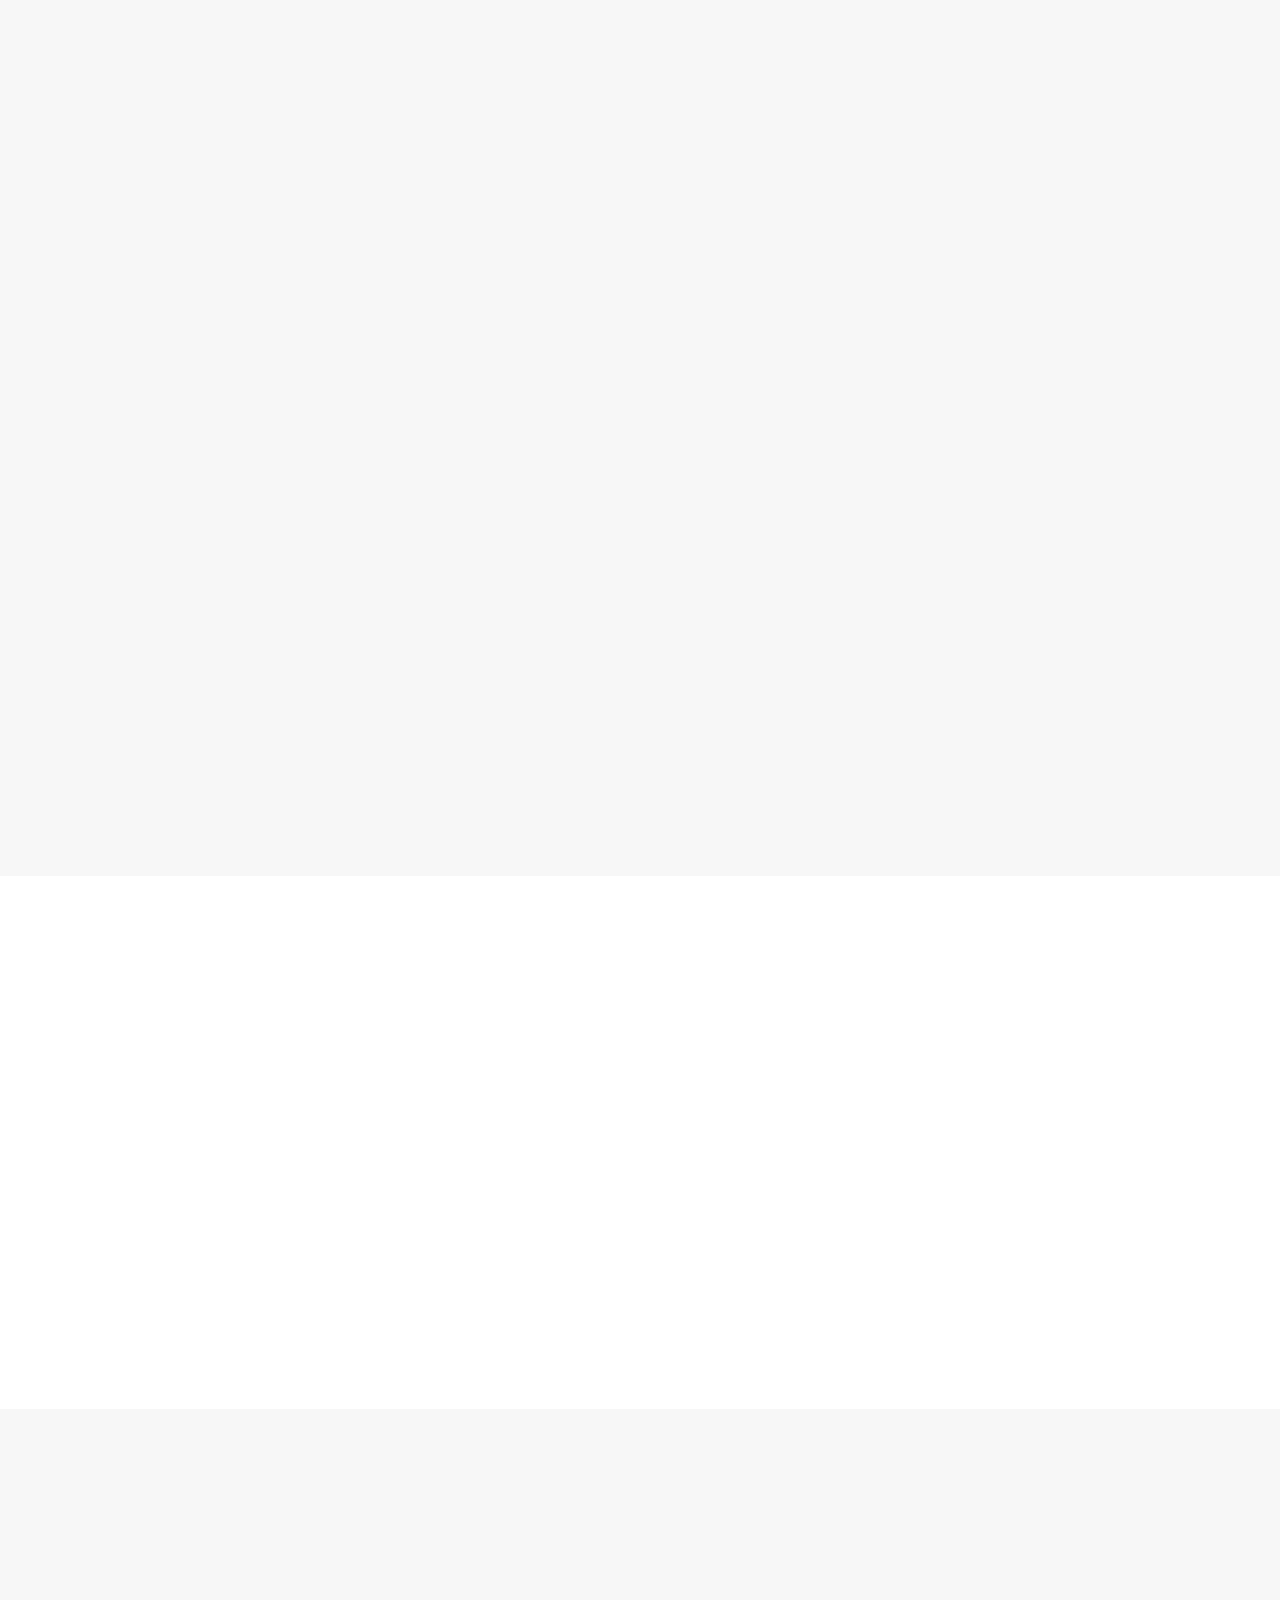
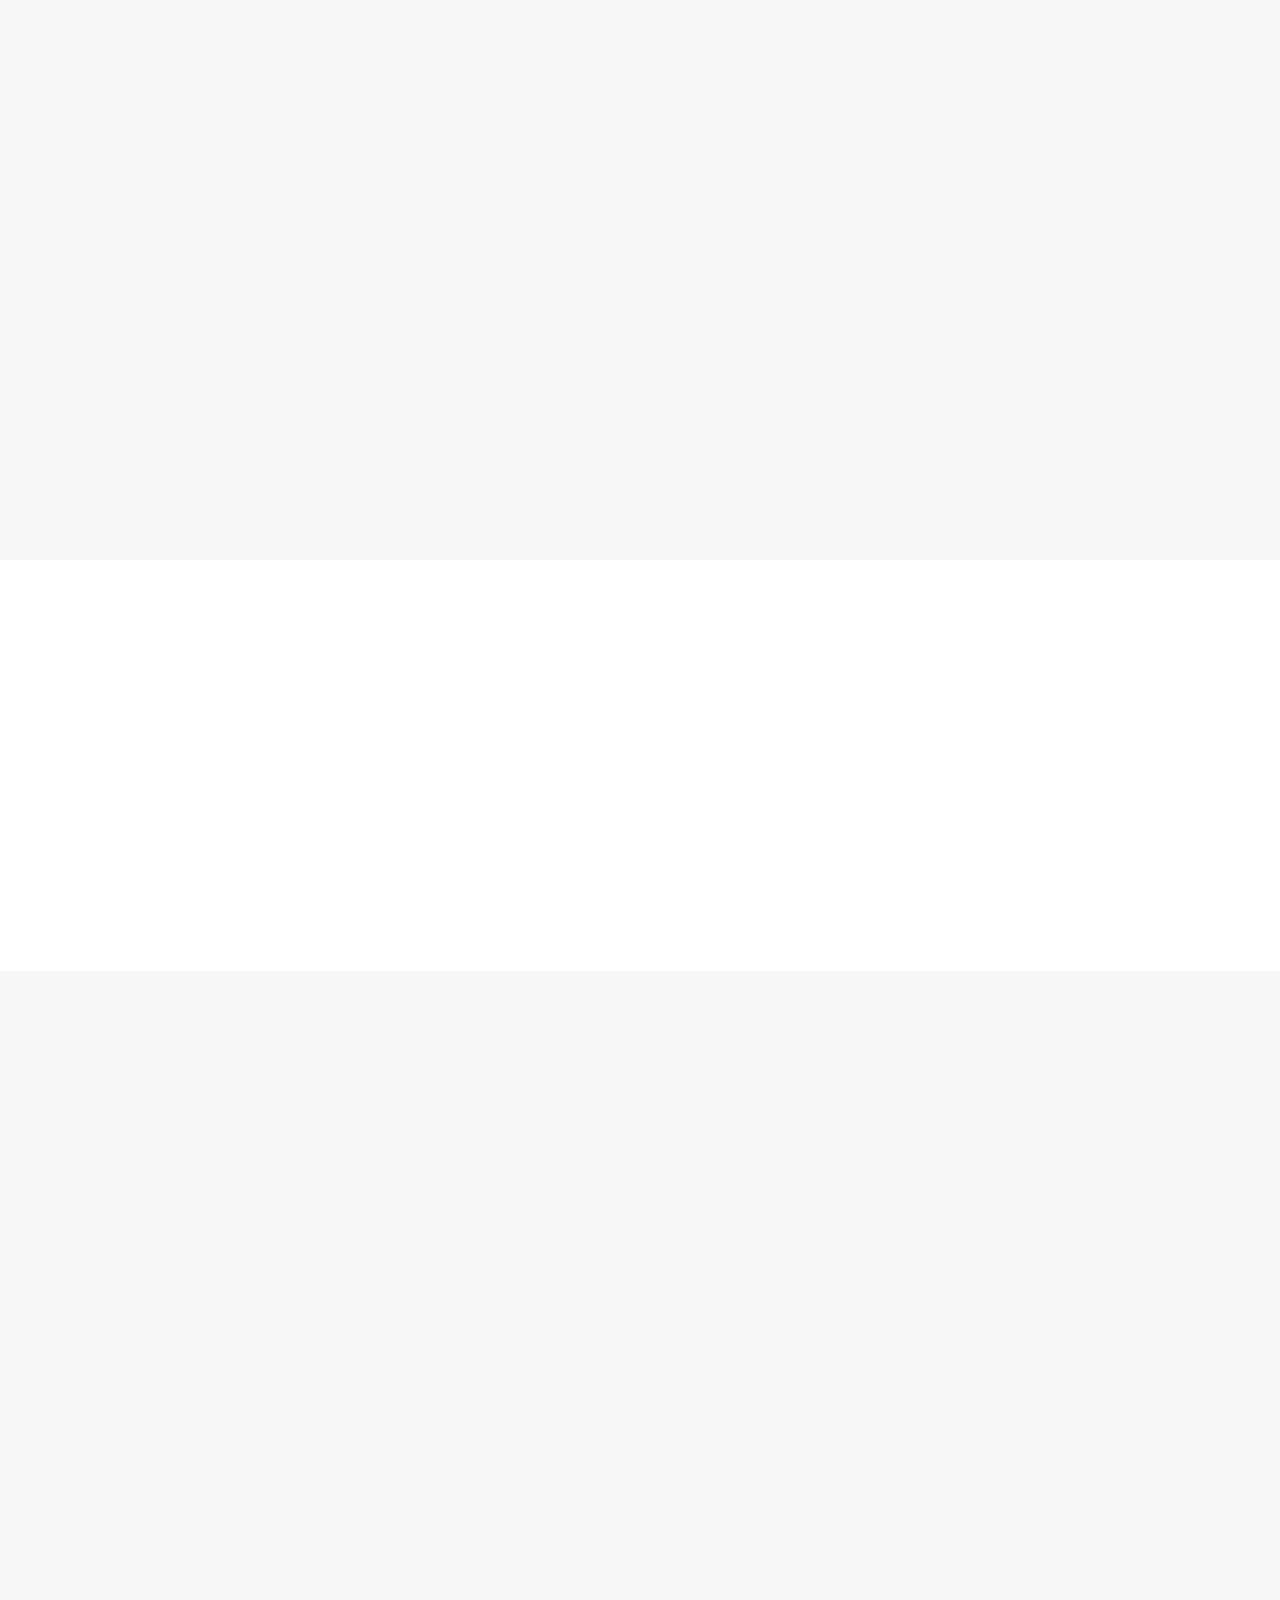
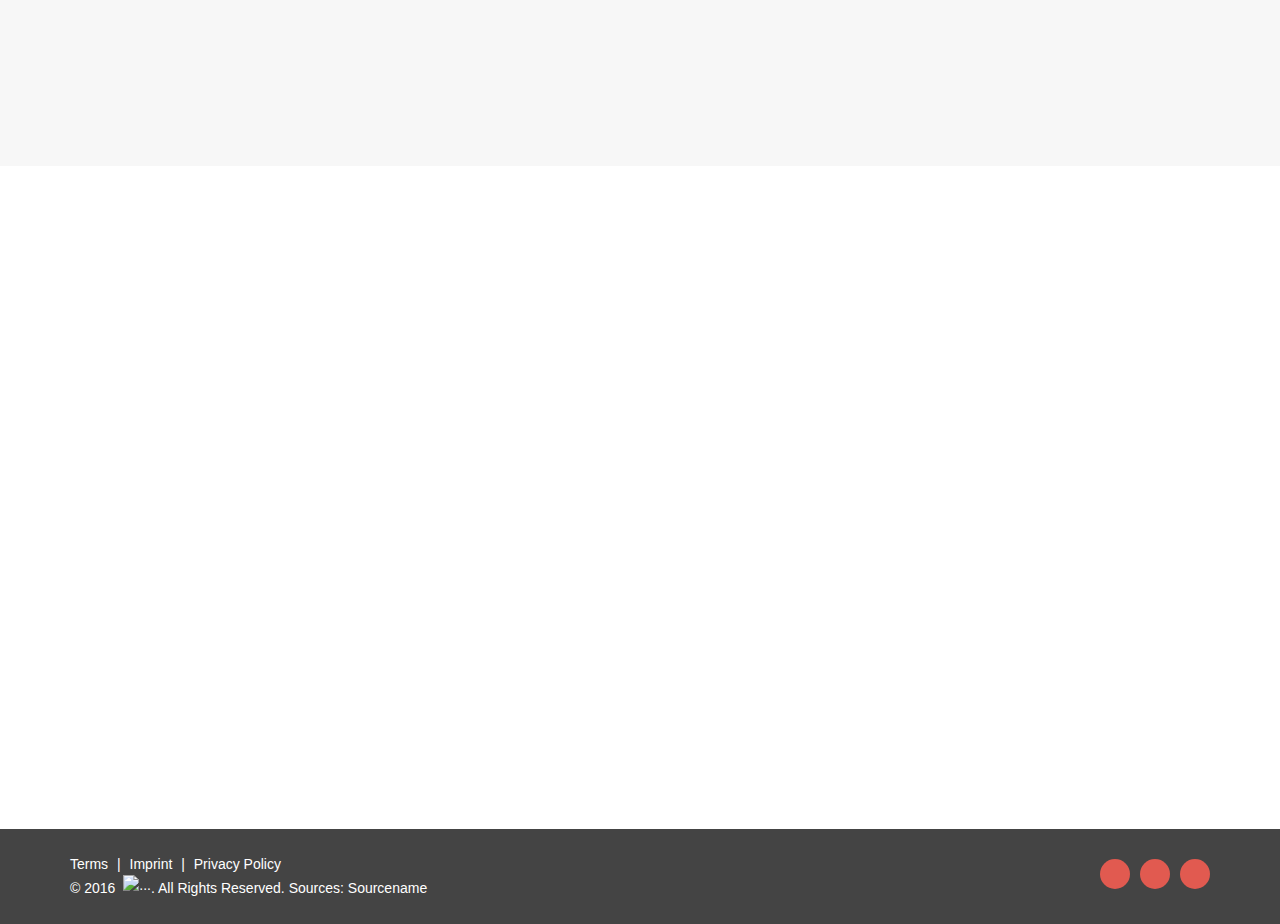
==== commit c4ddb0f7: "Modify features and reviews section" ====
--- a/index.html
+++ b/index.html
@@ -100,7 +100,7 @@
 
             <!-- Navigation Links -->
             <ul class="nav navbar-nav navbar-left">
-              <li><a href="#services" class="smooth-scroll">Services</a></li>
+              <li><a href="#services" class="smooth-scroll">About us</a></li>
               <li><a href="#features" class="smooth-scroll">Features</a></li>
               <li><a href="#testimonials" class="smooth-scroll">Testimonials</a></li>
               <li><a href="#gallery" class="smooth-scroll">Gallery</a></li>
@@ -194,7 +194,7 @@
 
           <!-- Headline -->
           <div class="col-sm-8 col-sm-offset-2 wrapper-v-lg text-center">
-            <h2 class="text-center">The best karate in an unique place</h2>
+            <h2 class="text-center">The best karate in an unique app</h2>
           </div>
           <!-- /End Headline -->
 
@@ -203,7 +203,7 @@
 
             <!-- Icon -->
             <div class="icon-lg icon-color">
-              <i class="icon icon-basic-sheet-txt"></i>
+              <i class="icon fa fa-file-text-o"></i>
             </div>
             <!-- /End Icon -->
 
@@ -223,7 +223,7 @@
 
             <!-- Icon -->
             <div class="icon-lg icon-color">
-              <i class="icon icon-basic-star"></i>
+              <i class="icon fa fa-star"></i>
             </div>
             <!-- /End Icon -->
 
@@ -243,7 +243,7 @@
 
             <!-- Icon -->
             <div class="icon-lg icon-color">
-              <i class="icon icon-basic-video"></i>
+              <i class="icon fa fa-file-video-o"></i>
             </div>
             <!-- /End Icon -->
 
@@ -263,7 +263,7 @@
 
             <!-- Icon -->
             <div class="icon-lg icon-color">
-              <i class="icon icon-basic-calendar"></i>
+              <i class="icon fa fa-calendar"></i>
             </div>
             <!-- /End Icon -->
 
@@ -292,7 +292,7 @@
 
           <!-- Headline -->
           <div class="col-sm-8 col-sm-offset-2 wrapper-v-lg text-center">
-            <h2>App Features</h2>
+            <h2>Features</h2>
           </div>
           <!-- /End Headline -->
 
@@ -305,41 +305,38 @@
 
               <!-- Icon -->
               <div class="icon-md icon-color">
-                <i class="icon icon-software-paintbucket"></i>
+                <i class="icon fa fa-newspaper-o"></i>
               </div>
               <!-- /End Icon -->
 
               <!-- Description -->
-              <h4>Color Schemes</h4>
-
-              <p>Nimpos essiniminita porro dolestint.
-                Cuptate mporent ea consed mollabo. Et rerfercit, omnimaio magnaturiat.</p>
+              <h4>Biographies</h4>
+
+              <p>Biographies of stars and legends.</p>
               <!-- /End Description -->
 
               <!-- Icon -->
               <div class="icon-md icon-color">
-                <i class="icon icon-basic-picture"></i>
+                <i class="icon fa fa-trophy"></i>
               </div>
               <!-- /End Icon -->
 
               <!-- Description -->
-              <h4>Responsive Media</h4>
-
-              <p>Nimpos essiniminita porro dolestint.
-                Cuptate mporent ea consed mollabo. Et rerfercit, omnimaio magnaturiat.</p>
+              <h4>Results</h4>
+
+              <p>Achievements of stars and legends and results of events.</p>
               <!-- /End Description -->
 
               <!-- Icon -->
               <div class="icon-md icon-color">
-                <i class="icon icon-basic-gear"></i>
+                <i class="icon fa fa-film"></i>
               </div>
               <!-- /End Icon -->
 
               <!-- Description -->
-              <h4>Cross Browser Support</h4>
-
-              <p>Nimpos essiniminita porro dolestint.
-                Cuptate mporent ea consed mollabo. Et rerfercit, omnimaio magnaturiat.</p>
+              <h4>Videos</h4>
+
+              <p>Live videos of events and videos of the best starts and legends.</p>
               <!--/End Description -->
 
             </div>
@@ -352,41 +349,38 @@
 
               <!-- Icon -->
               <div class="icon-md icon-color">
-                <i class="icon icon-software-font-vertical-scale"></i>
+                <i class="icon fa fa-calendar-check-o"></i>
               </div>
               <!-- /End Icon -->
 
               <!-- Description -->
-              <h4>720+ Icon Fonts</h4>
-
-              <p>Nimpos essiniminita porro dolestint.
-                Cuptate mporent ea consed mollabo. Et rerfercit, omnimaio magnaturiat.</p>
+              <h4>Current events</h4>
+
+              <p>Follow current WKF events</p>
               <!-- /End Description -->
 
               <!-- Icon -->
               <div class="icon-md icon-color">
-                <i class="icon icon-ecommerce-diamond"></i>
+                <i class="icon fa fa-calendar"></i>
               </div>
               <!-- /End Icon -->
 
               <!-- Description -->
-              <h4>Pure & Simple</h4>
-
-              <p>Nimpos essiniminita porro dolestint.
-                Cuptate mporent ea consed mollabo. Et rerfercit, omnimaio magnaturiat.</p>
+              <h4>Past events</h4>
+
+              <p>Found information about recent past events and events of the karate history</p>
               <!-- /End Description -->
 
               <!-- Icon -->
               <div class="icon-md icon-color">
-                <i class="icon icon-ecommerce-gift"></i>
+                <i class="icon fa fa-users"></i>
               </div>
               <!-- /End Icon -->
 
               <!-- Description -->
-              <h4>More Features</h4>
-
-              <p>Nimpos essiniminita porro dolestint.
-                Cuptate mporent ea consed mollabo. Et rerfercit, omnimaio magnaturiat.</p>
+              <h4>Rankings</h4>
+
+              <p>Follow wkf rankings.</p>
               <!-- /End Description -->
 
             </div>
@@ -527,36 +521,26 @@
 
                 <!-- Speechbubble -->
                 <div class="speech-bubble speech-bubble-light">
-                  <p>“Lorem ipsum dolor sit amet, consetetur sadipscing elitr, sed diam nonumy
-                    eirmod tempor invidunt ut labore et dolore magna aliquyam erat, sed diam
-                    voluptua. At vero eos et accusam et justo duo dolores et ea rebum. Stet clita
-                    kasd gubergren, no sea takimata sanctus est Lorem ipsum dolor sit amet.”</p>
+                  <p>“Karate is my life and this app, honor the Karate and all the practitioners in the world. Thank you
+                    all the workers involved in Karate Stars. Oss.”</p>
                 </div>
                 <!-- /End Speechbubble -->
 
-                <!-- Image -->
-                <img src="images/placeholder-testimonial.jpg" class="testimonial-img img-circle" alt="">
-                <!-- /End Image -->
-
                 <!-- Details -->
                 <div class="testimonial-details">
-                  <h4 class="text-color">Jason Baker</h4>
+                  <h4 class="text-color">Bruno Vildemarcos</h4>
 
                   <p>
-                    <small>Developer Design Minds</small>
+                    <span class="icon-color">
+                      <i class="fa fa-star fa-lg"></i>
+                      <i class="fa fa-star fa-lg"></i>
+                      <i class="fa fa-star fa-lg"></i>
+                      <i class="fa fa-star fa-lg"></i>
+                      <i class="fa fa-star fa-lg"></i>
+                    </span>
+
+
                   </p>
-
-                  <!-- Buttons Social -->
-                  <ul class="social">
-                    <li><a class="btn-circle btn-circle-sm btn-color" href="https://twitter.com/" target="_blank"><i
-                          class="fa fa-twitter"></i></a>
-                    </li>
-                    <li><a class="btn-circle btn-circle-sm btn-color" href="https://www.linkedin.com/"
-                        target="_blank"><i class="fa fa-linkedin"></i></a></li>
-                    <li><a class="btn-circle btn-circle-sm btn-color" href="https://www.xing.com/" target="_blank"><i
-                          class="fa fa-xing"></i></a></li>
-                  </ul>
-                  <!-- /End Buttons Social -->
 
                 </div>
                 <!-- /End Details -->
@@ -569,36 +553,25 @@
 
                 <!-- Speechbubble -->
                 <div class="speech-bubble speech-bubble-light">
-                  <p>“Lorem ipsum dolor sit amet, consetetur sadipscing elitr, sed diam nonumy
-                    eirmod tempor invidunt ut labore et dolore magna aliquyam erat, sed diam
-                    voluptua. At vero eos et accusam et justo duo dolores et ea rebum. Stet clita
-                    kasd gubergren, no sea takimata sanctus est Lorem ipsum dolor sit amet.”</p>
+                  <p>“Nice app for Karate players and Karate lovers and it is easy use.”</p>
                 </div>
                 <!-- /End Speechbubble -->
 
-                <!-- Image -->
-                <img src="images/placeholder-testimonial.jpg" class="testimonial-img img-circle" alt="">
-                <!-- /End Image -->
-
                 <!-- Details -->
                 <div class="testimonial-details">
-                  <h4 class="text-color">Michael Anderson</h4>
+                  <h4 class="text-color">Sai Gautham</h4>
 
                   <p>
-                    <small>CEO App Solutions</small>
+                    <span class="icon-color">
+                      <i class="fa fa-star fa-lg"></i>
+                      <i class="fa fa-star fa-lg"></i>
+                      <i class="fa fa-star fa-lg"></i>
+                      <i class="fa fa-star fa-lg"></i>
+                      <i class="fa fa-star fa-lg"></i>
+                    </span>
+
+
                   </p>
-
-                  <!-- Buttons Social -->
-                  <ul class="social">
-                    <li><a class="btn-circle btn-circle-sm btn-color" href="https://twitter.com/" target="_blank"><i
-                          class="fa fa-twitter"></i></a>
-                    </li>
-                    <li><a class="btn-circle btn-circle-sm btn-color" href="https://www.linkedin.com/"
-                        target="_blank"><i class="fa fa-linkedin"></i></a></li>
-                    <li><a class="btn-circle btn-circle-sm btn-color" href="https://www.xing.com/" target="_blank"><i
-                          class="fa fa-xing"></i></a></li>
-                  </ul>
-                  <!-- /End Buttons Social -->
 
                 </div>
                 <!-- /End Details -->
@@ -611,36 +584,26 @@
 
                 <!-- Speechbubble -->
                 <div class="speech-bubble speech-bubble-light">
-                  <p>“Lorem ipsum dolor sit amet, consetetur sadipscing elitr, sed diam nonumy
-                    eirmod tempor invidunt ut labore et dolore magna aliquyam erat, sed diam
-                    voluptua. At vero eos et accusam et justo duo dolores et ea rebum. Stet clita
-                    kasd gubergren, no sea takimata sanctus est Lorem ipsum dolor sit amet.”</p>
+                  <p>“Great app Very easy to use with links to videos. Hopefully will add more players as time goes on.”
+                  </p>
                 </div>
                 <!-- /End Speechbubble -->
 
-                <!-- Image -->
-                <img src="images/placeholder-testimonial.jpg" class="testimonial-img img-circle" alt="">
-                <!-- /End Image -->
-
                 <!-- Details -->
                 <div class="testimonial-details">
-                  <h4 class="text-color">Steve King</h4>
+                  <h4 class="text-color">Michael Walsh</h4>
 
                   <p>
-                    <small>Designer App World</small>
+                    <span class="icon-color">
+                      <i class="fa fa-star fa-lg"></i>
+                      <i class="fa fa-star fa-lg"></i>
+                      <i class="fa fa-star fa-lg"></i>
+                      <i class="fa fa-star fa-lg"></i>
+                      <i class="fa fa-star fa-lg"></i>
+                    </span>
+
+
                   </p>
-
-                  <!-- Buttons Social -->
-                  <ul class="social">
-                    <li><a class="btn-circle btn-circle-sm btn-color" href="https://twitter.com/" target="_blank"><i
-                          class="fa fa-twitter"></i></a>
-                    </li>
-                    <li><a class="btn-circle btn-circle-sm btn-color" href="https://www.linkedin.com/"
-                        target="_blank"><i class="fa fa-linkedin"></i></a></li>
-                    <li><a class="btn-circle btn-circle-sm btn-color" href="https://www.xing.com/" target="_blank"><i
-                          class="fa fa-xing"></i></a></li>
-                  </ul>
-                  <!-- /End Buttons Social -->
 
                 </div>
                 <!-- /End Details -->
@@ -906,20 +869,8 @@
               </li>
               <li><a class="btn-circle btn-circle-sm btn-color" href="https://twitter.com/" target="_blank"><i
                     class="fa fa-twitter"></i></a></li>
-              <li><a class="btn-circle btn-circle-sm btn-color" href="https://plus.google.com/" target="_blank"><i
-                    class="fa fa-google-plus"></i></a></li>
               <li><a class="btn-circle btn-circle-sm btn-color" href="https://instagram.com/" target="_blank"><i
                     class="fa fa-instagram"></i></a></li>
-              <li><a class="btn-circle btn-circle-sm btn-color" href="https://youtube.com/" target="_blank"><i
-                    class="fa fa-youtube"></i></a></li>
-              <li><a class="btn-circle btn-circle-sm btn-color" href="https://vimeo.com/" target="_blank"><i
-                    class="fa fa-vimeo"></i></a></li>
-              <li><a class="btn-circle btn-circle-sm btn-color" href="https://www.linkedin.com/" target="_blank"><i
-                    class="fa fa-linkedin"></i></a></li>
-              <li><a class="btn-circle btn-circle-sm btn-color" href="https://www.pinterest.com/" target="_blank"><i
-                    class="fa fa-pinterest"></i></a></li>
-              <li><a class="btn-circle btn-circle-sm btn-color" href="https://www.xing.com/" target="_blank"><i
-                    class="fa fa-xing"></i></a></li>
             </ul>
           </div>
           <!-- /End Buttons Social -->
--- a/css/style.css
+++ b/css/style.css
@@ -1408,6 +1408,7 @@
 }
 
 .testimonial-details h4 {
+    margin-top:20px;
     margin-bottom: 0;
 }
 
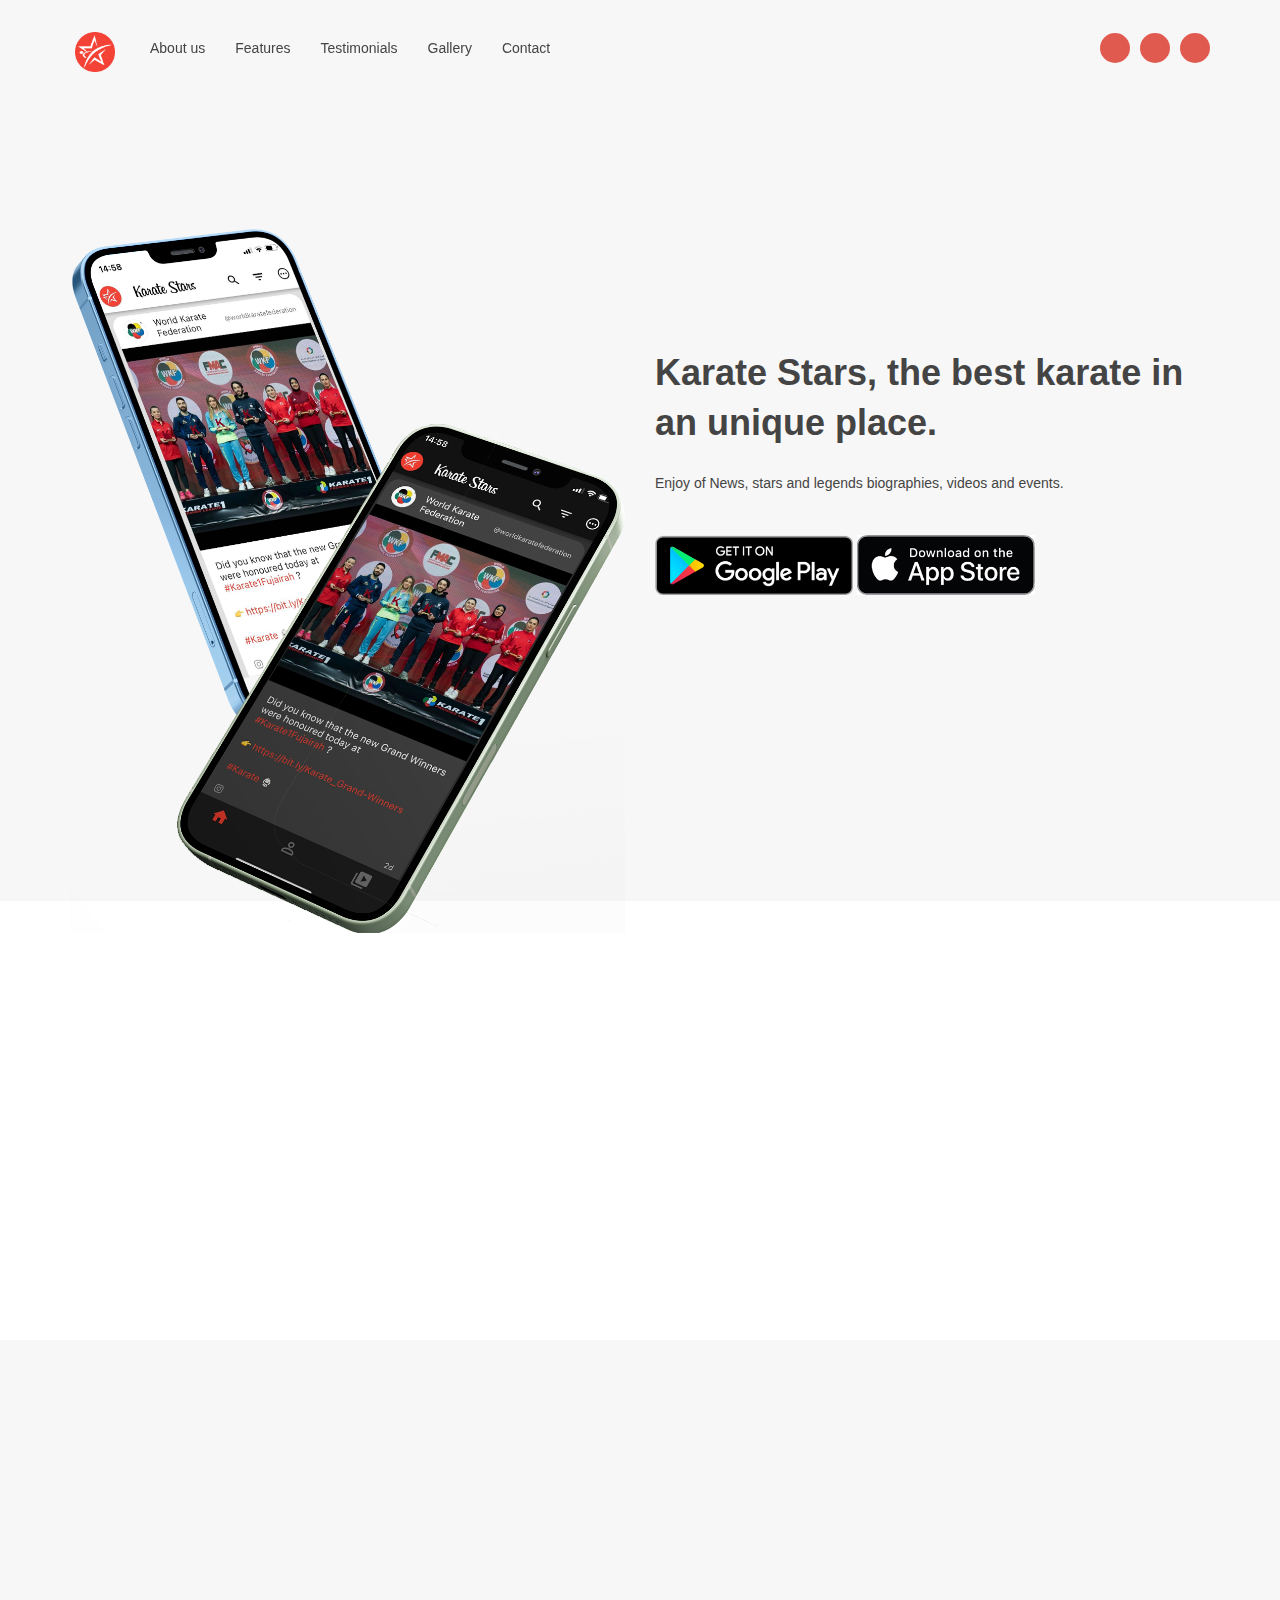
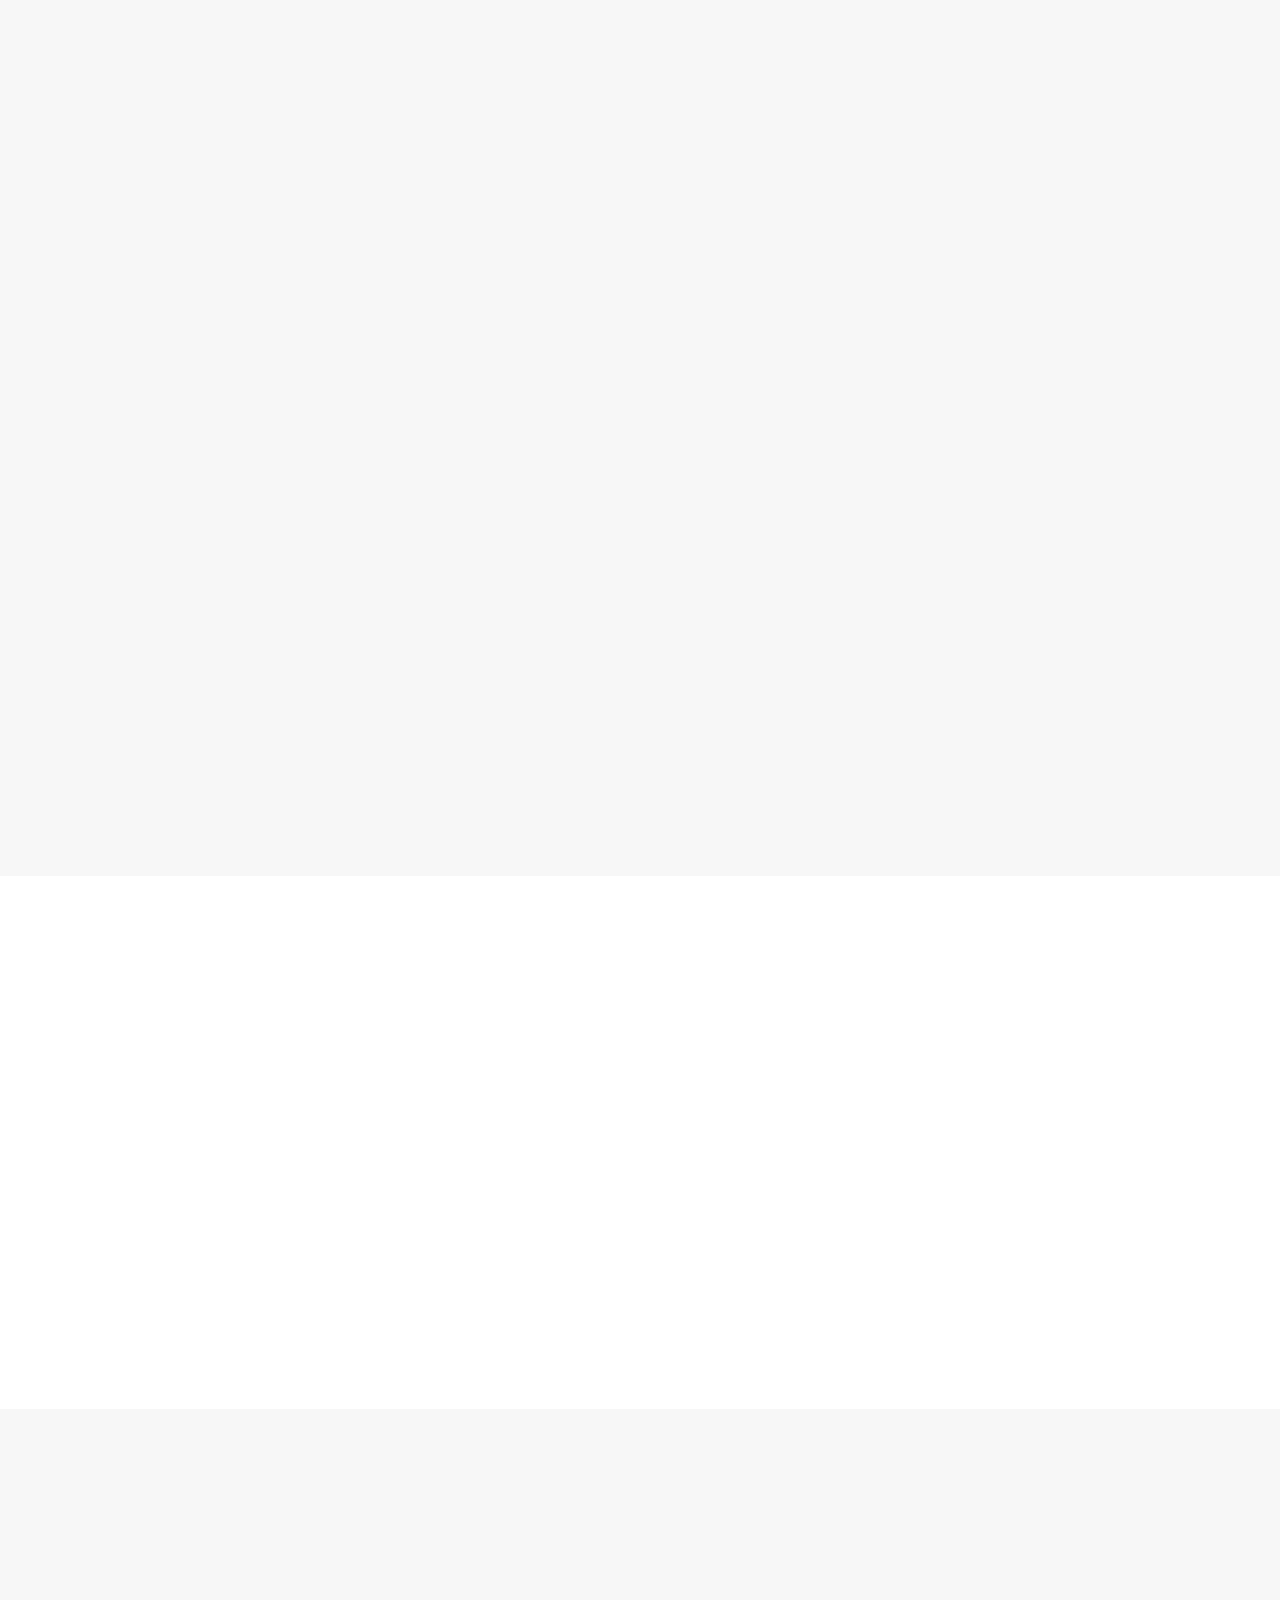
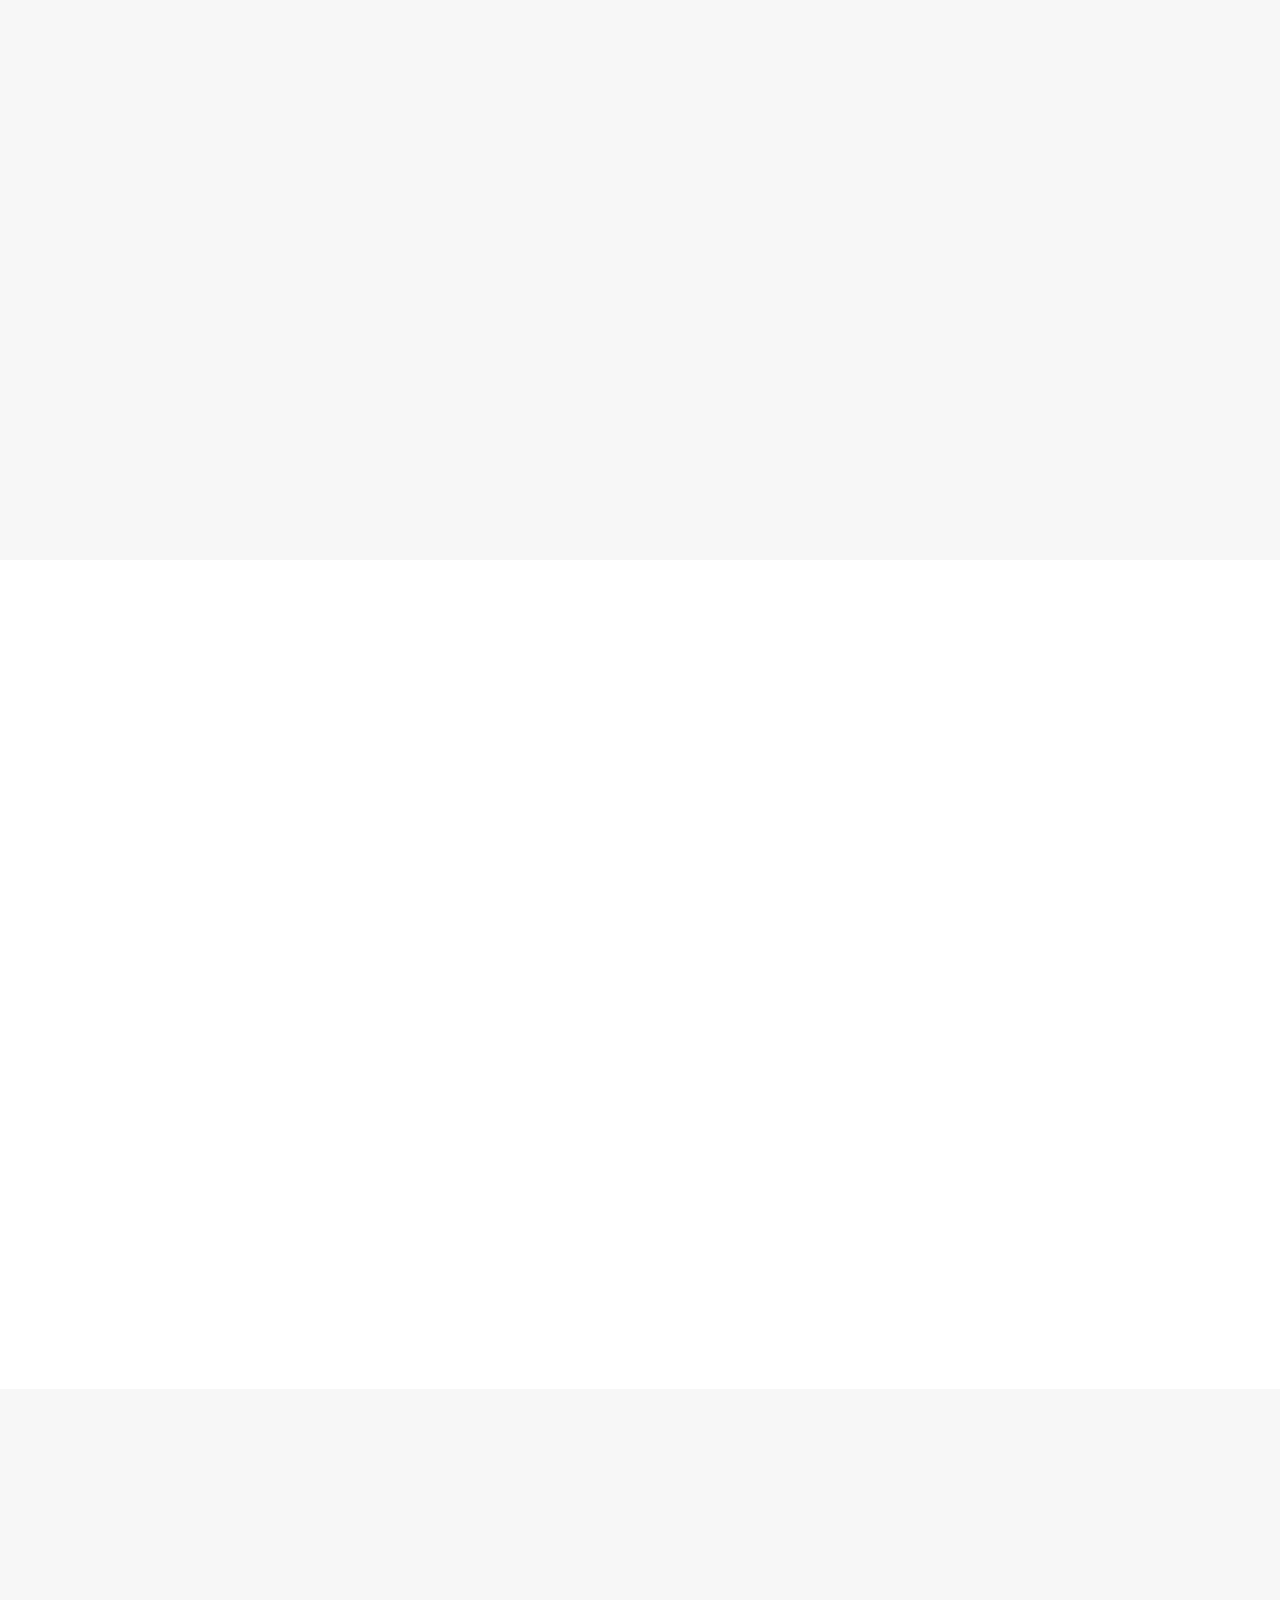
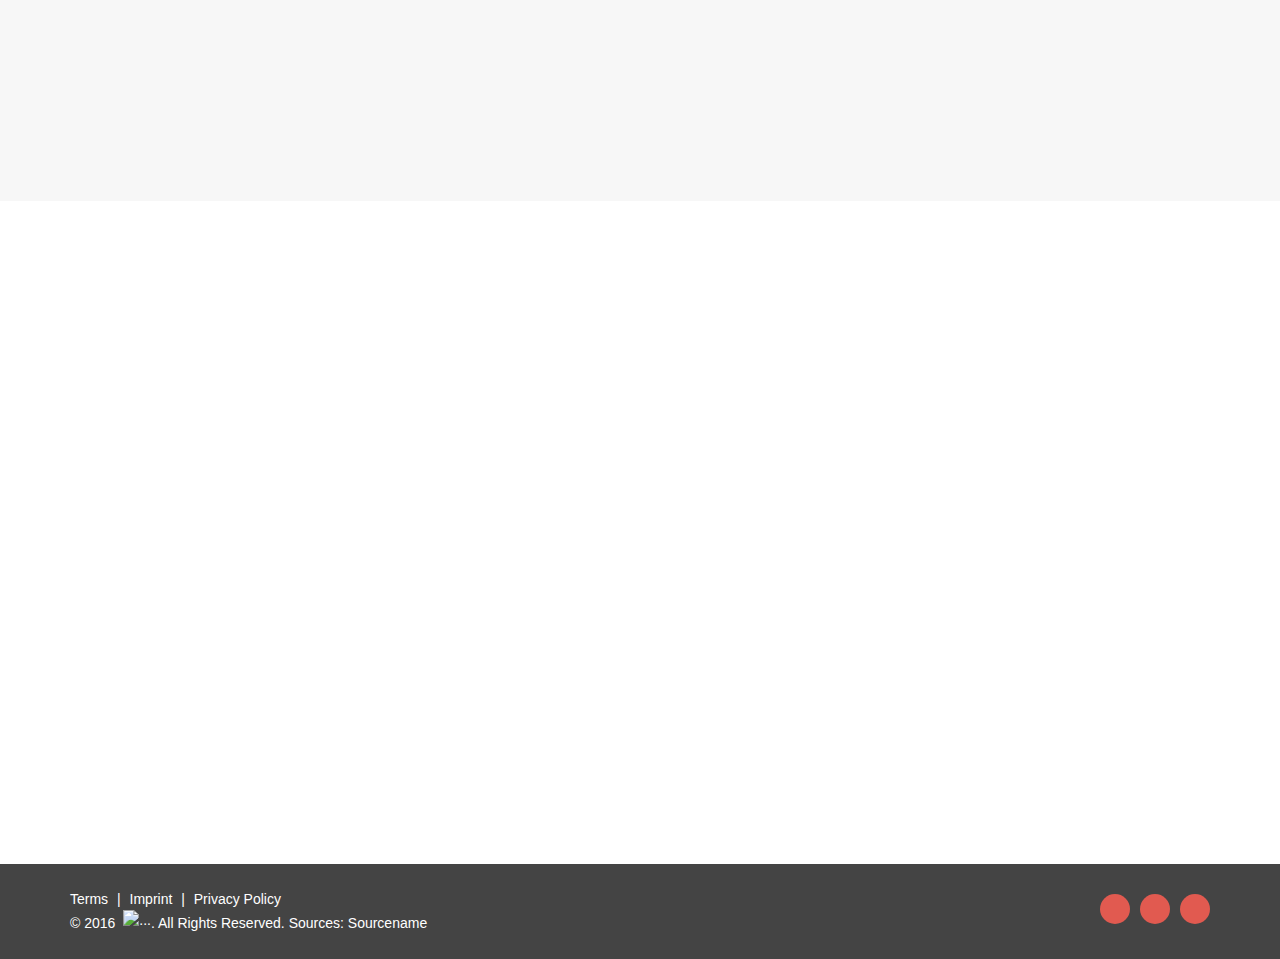
==== commit 3e6d8039: "Modify creenshots section" ====
--- a/index.html
+++ b/index.html
@@ -496,16 +496,81 @@
 
 
     <!-- ============================
+       Gallery Section
+  ================================= -->
+
+    <section id="gallery" class="bg-white section-p-lg">
+      <div class="container wrapper-h-xs-lg reveal-bottom-opacity">
+        <div class="row">
+
+          <!-- Headline & Description -->
+          <div class="col-md-8 col-md-offset-2 wrapper-v-lg text-center">
+            <h2>Screenshots</h2>
+          </div>
+          <!-- /End Headline & Description -->
+
+          <div class="col-md-12 wrapper-v-lg">
+
+            <!-- Headline & Description -->
+            <div class="gallery-slider owl-carousel owl-theme">
+
+              <!-- Gallery App Image 1 -->
+              <div class="item">
+                <img src="images/home.jpeg" class="img-responsive" alt="">
+              </div>
+              <!-- /End Gallery App Image 1 -->
+
+              <!-- Gallery App Image 2 -->
+              <div class="item">
+                <img src="images/competitors.jpeg" class="img-responsive" alt="">
+              </div>
+              <!-- /End Gallery App Image 2 -->
+
+              <!-- Gallery App Image 3 -->
+              <div class="item">
+                <img src="images/videos.jpeg" class="img-responsive" alt="">
+              </div>
+              <!-- /End Gallery App Image 3 -->
+
+              <!-- Gallery App Image 4 -->
+              <div class="item">
+                <img src="images/search.jpeg" class="img-responsive" alt="">
+              </div>
+              <!-- /End Gallery App Image 4 -->
+
+              <!-- Gallery App Image 5 -->
+              <div class="item">
+                <img src="images/events.jpeg" class="img-responsive" alt="">
+              </div>
+              <!-- /End Gallery App Image 5 -->
+
+              <!-- Gallery App Image 6 -->
+              <div class="item">
+                <img src="images/competitor-biography.jpeg" class="img-responsive" alt="">
+              </div>
+              <!-- /End Gallery App Image 6 -->
+              <!-- Gallery App Image 7 -->
+              <div class="item">
+                <img src="images/competitor-achievements.jpeg" class="img-responsive" alt="">
+              </div>
+              <!-- /End Gallery App Image 7 -->
+            </div>
+          </div>
+        </div>
+      </div>
+    </section>
+
+    <!-- ============================
        Testimonials Section
   ================================= -->
 
-    <section id="testimonials" class="bg-white section-p-lg">
+    <section id="testimonials" class="bg-light section-p-lg">
       <div class="container wrapper-h-xs-lg reveal-bottom-opacity">
         <div class="row">
 
           <!-- Headline -->
           <div class="col-sm-8 col-sm-offset-2 wrapper-v-lg text-center">
-            <h2>What our Clients say</h2>
+            <h2>Reviews</h2>
           </div>
           <!-- /End Headline -->
 
@@ -614,71 +679,6 @@
             </div>
             <!-- /End Slider Testimonials -->
 
-          </div>
-        </div>
-      </div>
-    </section>
-
-
-    <!-- ============================
-       Gallery Section
-  ================================= -->
-
-    <section id="gallery" class="bg-light section-p-lg">
-      <div class="container wrapper-h-xs-lg reveal-bottom-opacity">
-        <div class="row">
-
-          <!-- Headline & Description -->
-          <div class="col-md-8 col-md-offset-2 wrapper-v-lg text-center">
-            <h2>Screenshots</h2>
-
-            <p>Itatendam utentotatiat volupta expero ma volorum quiam vel estioreped erae rendipsa
-              nulluptur ressunt eatistis etur, eatisti aut militat. Ate reicipid quidestia vent.</p>
-          </div>
-          <!-- /End Headline & Description -->
-
-          <div class="col-md-12 wrapper-v-lg">
-
-            <!-- Headline & Description -->
-            <div class="gallery-slider owl-carousel owl-theme">
-
-              <!-- Gallery App Image 1 -->
-              <div class="item">
-                <img src="images/placeholder-gallery-app.jpg" class="img-responsive" alt="">
-              </div>
-              <!-- /End Gallery App Image 1 -->
-
-              <!-- Gallery App Image 2 -->
-              <div class="item">
-                <img src="images/placeholder-gallery-app.jpg" class="img-responsive" alt="">
-              </div>
-              <!-- /End Gallery App Image 2 -->
-
-              <!-- Gallery App Image 3 -->
-              <div class="item">
-                <img src="images/placeholder-gallery-app.jpg" class="img-responsive" alt="">
-              </div>
-              <!-- /End Gallery App Image 3 -->
-
-              <!-- Gallery App Image 4 -->
-              <div class="item">
-                <img src="images/placeholder-gallery-app.jpg" class="img-responsive" alt="">
-              </div>
-              <!-- /End Gallery App Image 4 -->
-
-              <!-- Gallery App Image 5 -->
-              <div class="item">
-                <img src="images/placeholder-gallery-app.jpg" class="img-responsive" alt="">
-              </div>
-              <!-- /End Gallery App Image 5 -->
-
-              <!-- Gallery App Image 6 -->
-              <div class="item">
-                <img src="images/placeholder-gallery-app.jpg" class="img-responsive" alt="">
-              </div>
-              <!-- /End Gallery App Image 6 -->
-
-            </div>
           </div>
         </div>
       </div>
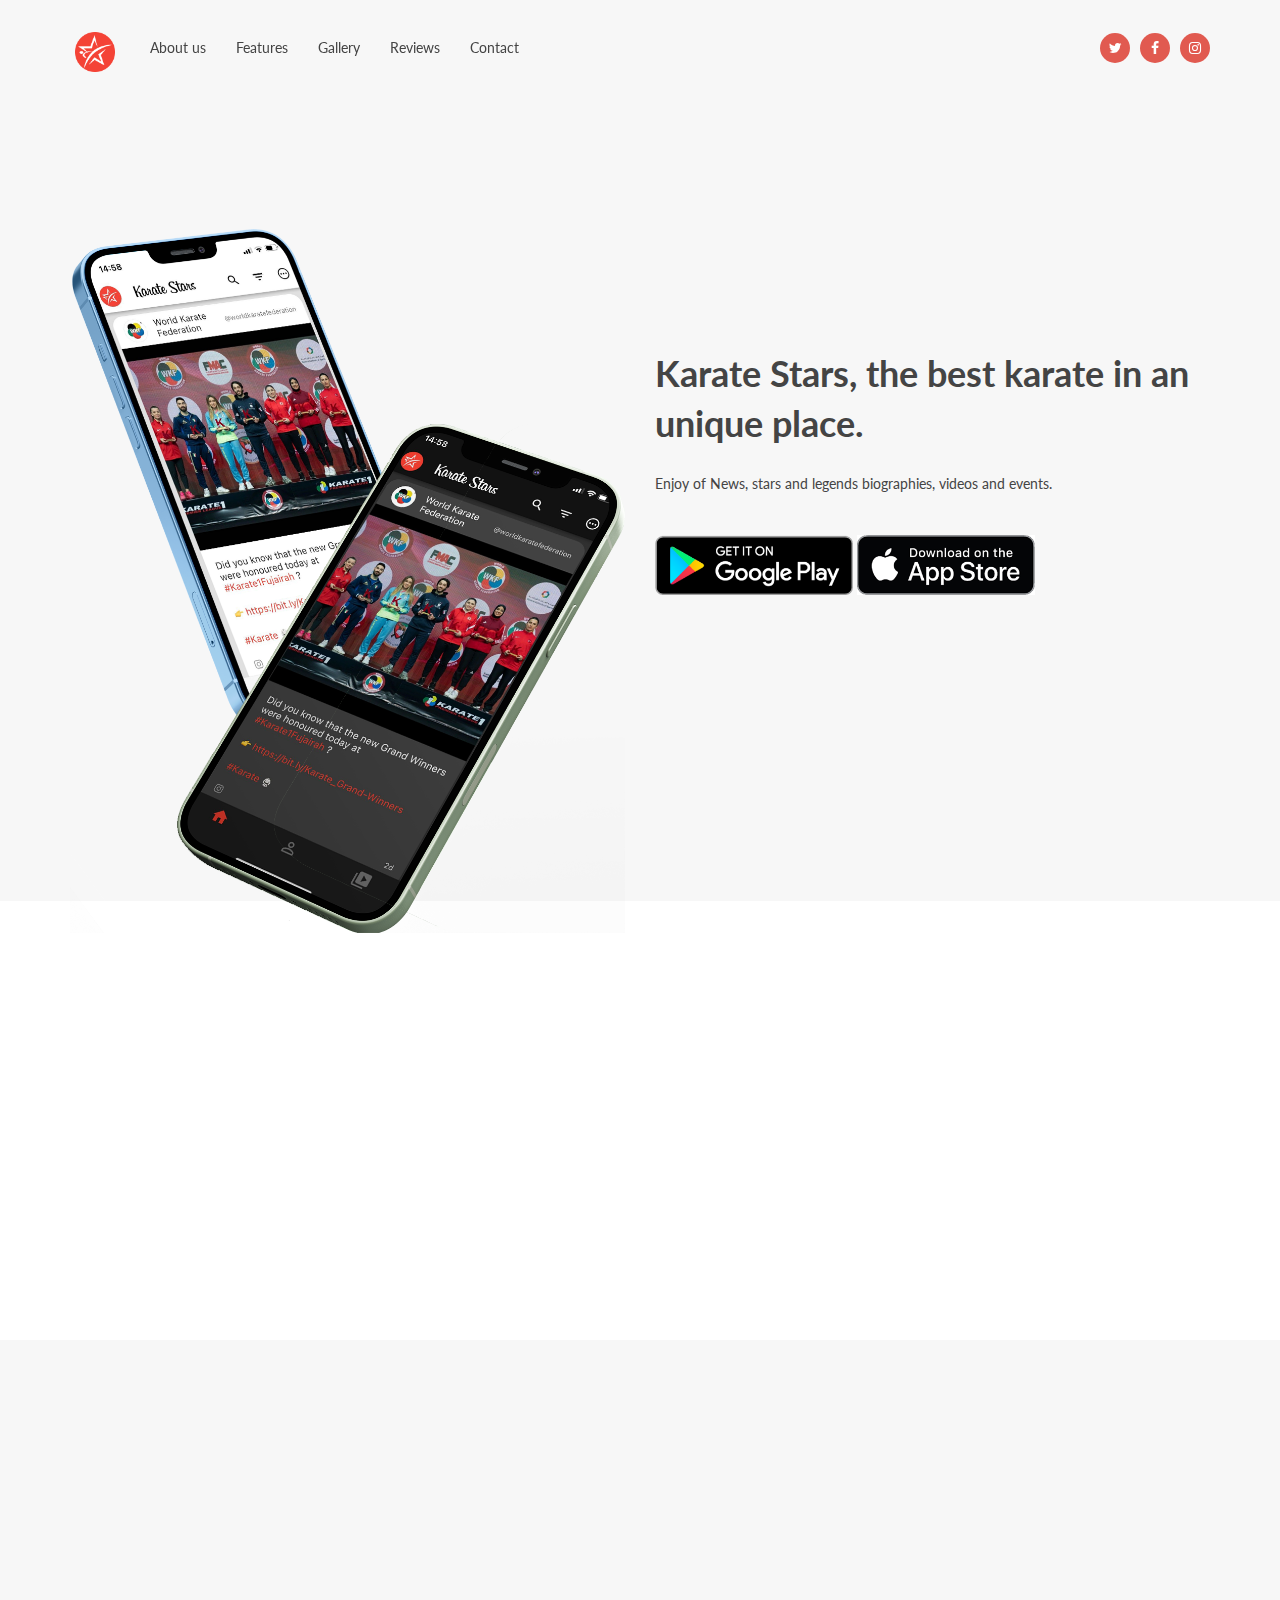
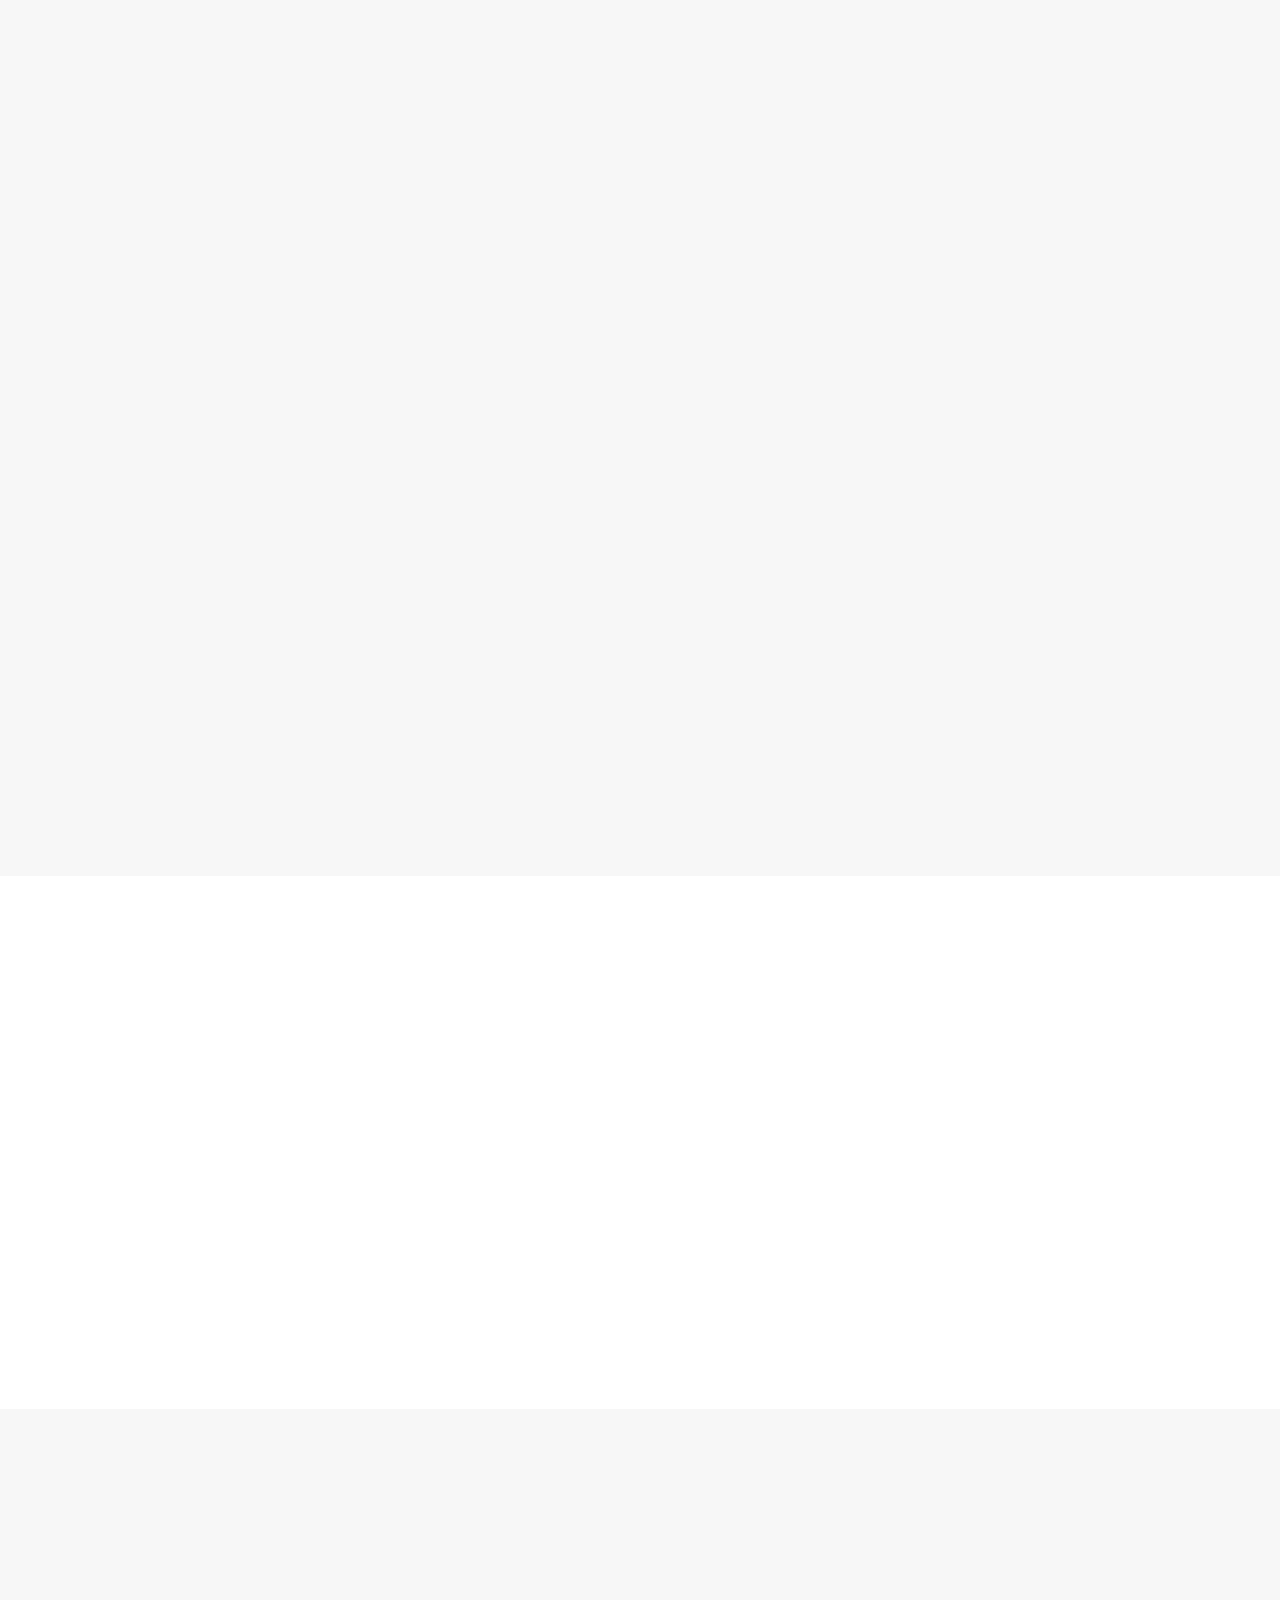
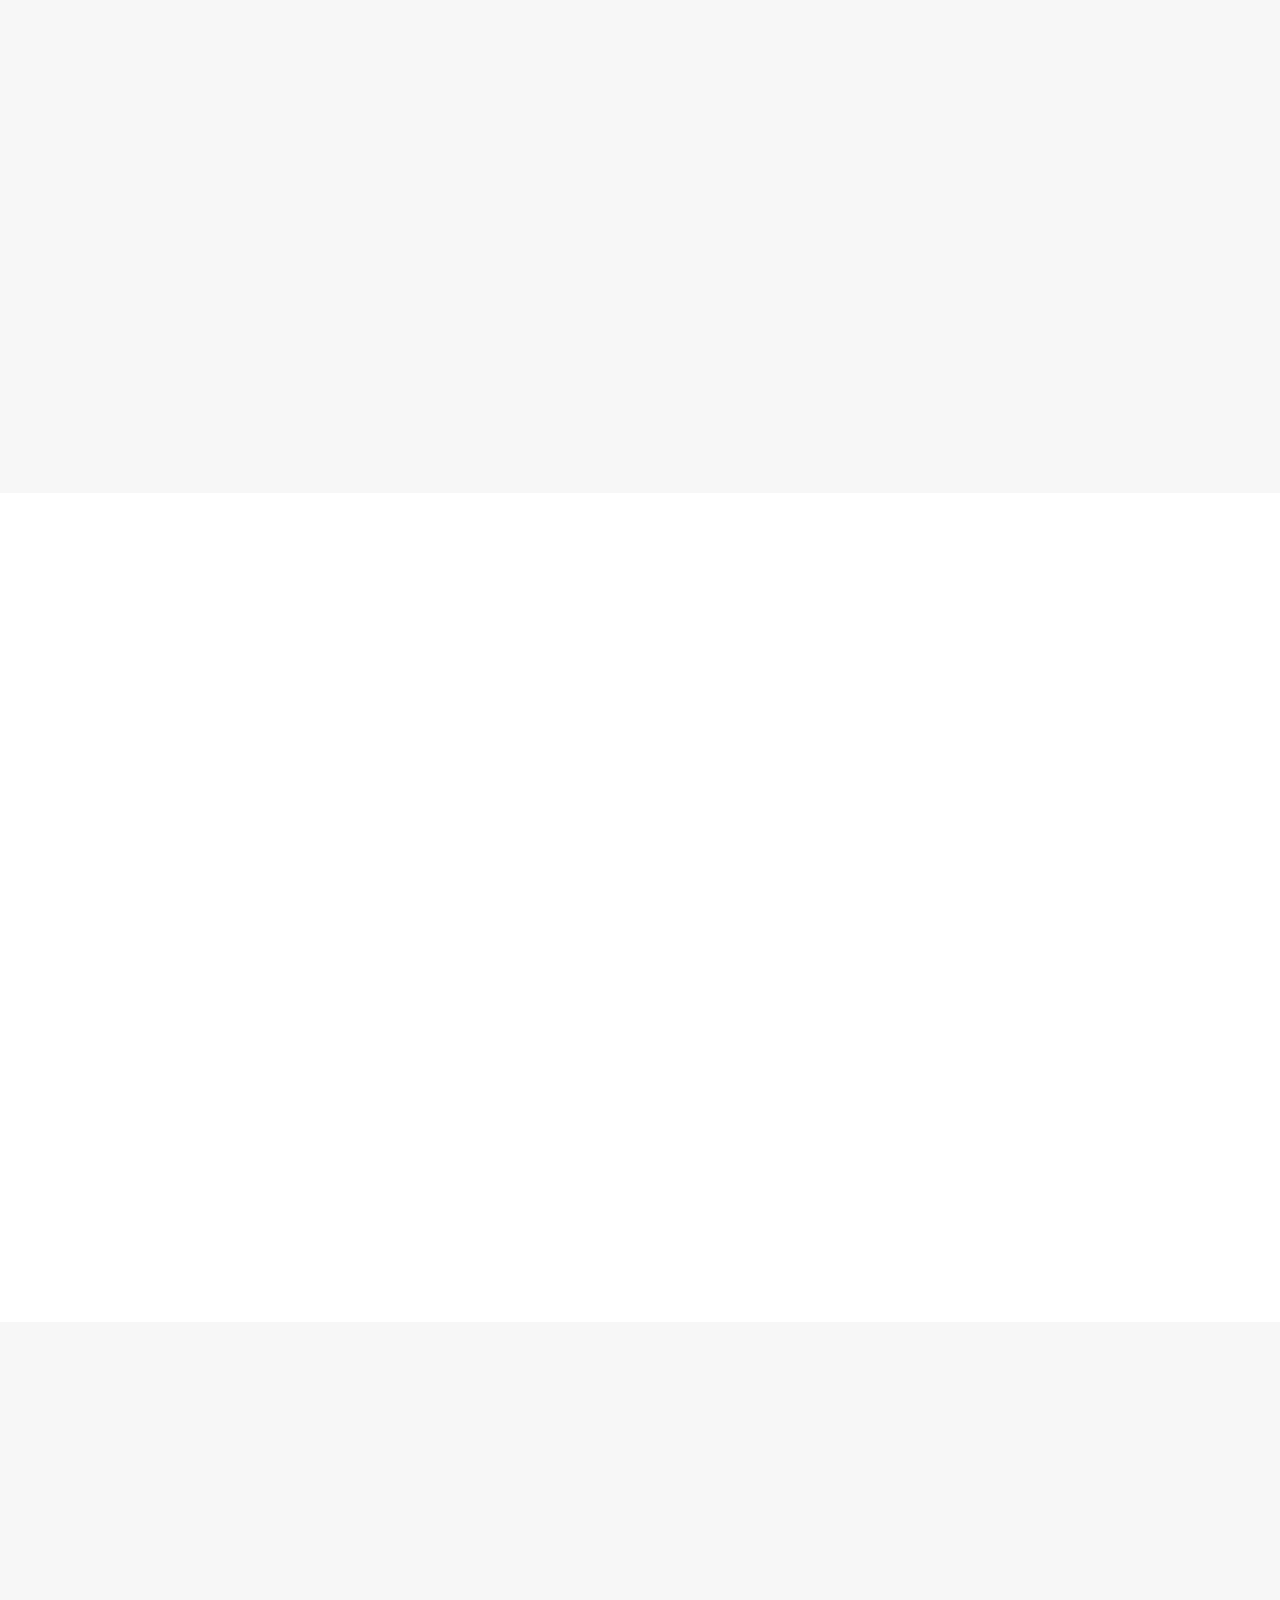
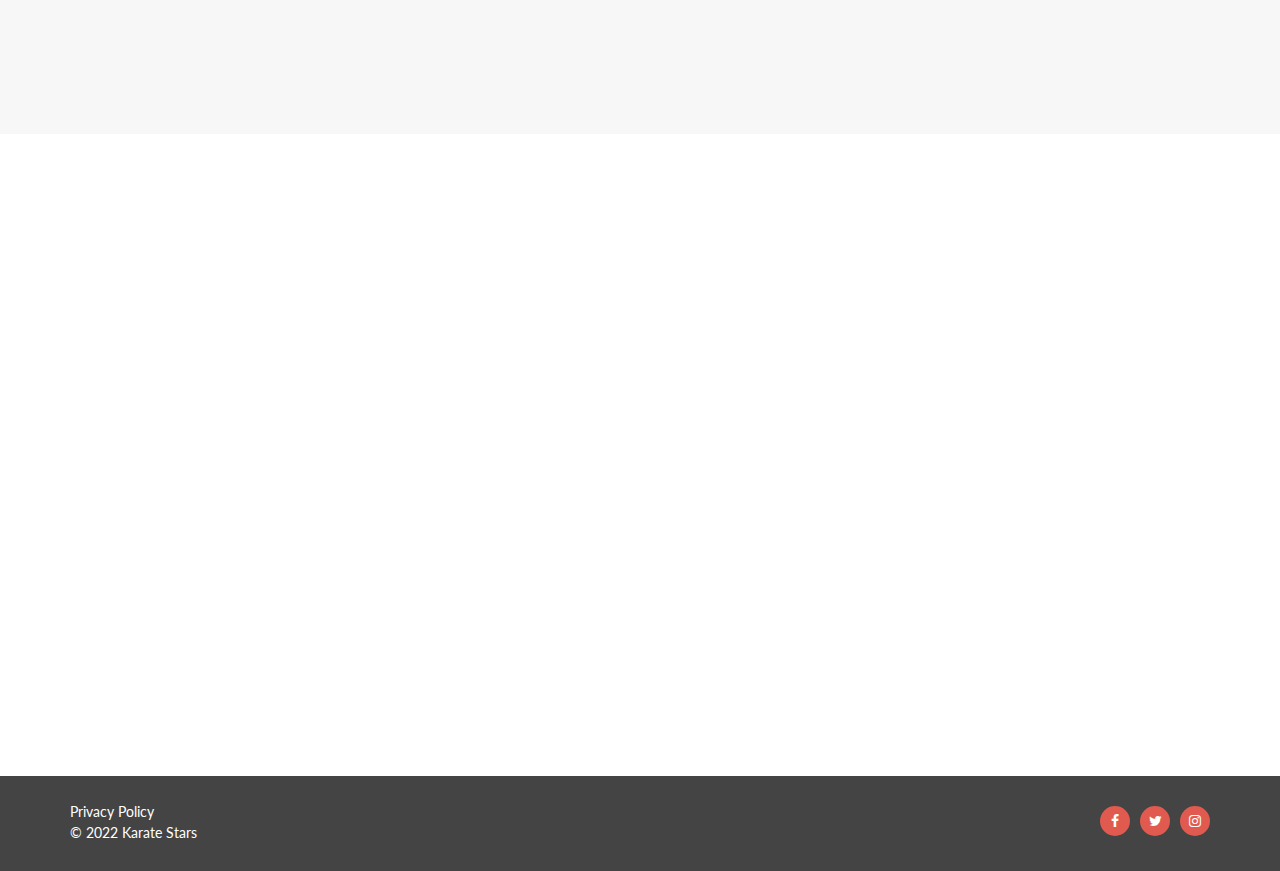
==== commit 3fb7be01: "Fix video and email" ====
--- a/index.html
+++ b/index.html
@@ -102,8 +102,8 @@
             <ul class="nav navbar-nav navbar-left">
               <li><a href="#services" class="smooth-scroll">About us</a></li>
               <li><a href="#features" class="smooth-scroll">Features</a></li>
-              <li><a href="#testimonials" class="smooth-scroll">Testimonials</a></li>
               <li><a href="#gallery" class="smooth-scroll">Gallery</a></li>
+              <li><a href="#testimonials" class="smooth-scroll">Reviews</a></li>
               <li><a href="#contact" class="smooth-scroll">Contact</a></li>
             </ul>
 
@@ -111,14 +111,14 @@
             <ul class="nav navbar-nav navbar-right">
               <li>
                 <ul class="social">
-                  <li><a class="btn-circle btn-circle-sm btn-color" href="https://twitter.com/" target="_blank"><i
-                        class="fa fa-twitter"></i></a>
+                  <li><a class="btn-circle btn-circle-sm btn-color" href="https://twitter.com/karatestarsapp/"
+                      target="_blank"><i class="fa fa-twitter"></i></a>
                   </li>
-                  <li><a class="btn-circle btn-circle-sm btn-color" href="https://www.facebook.com/" target="_blank"><i
-                        class="fa fa-facebook"></i></a>
+                  <li><a class="btn-circle btn-circle-sm btn-color" href="https://www.facebook.com/karatestarsapp/"
+                      target="_blank"><i class="fa fa-facebook"></i></a>
                   </li>
-                  <li><a class="btn-circle btn-circle-sm btn-color" href="https://www.linkedin.com/" target="_blank"><i
-                        class="fa fa-linkedin"></i></a></li>
+                  <li><a class="btn-circle btn-circle-sm btn-color" href="https://www.instagram.com/karatestarsapp/"
+                      target="_blank"><i class="fa fa-instagram"></i></a></li>
                 </ul>
               </li>
             </ul>
@@ -159,9 +159,9 @@
 
             <!-- Button -->
             <div class="wrapper-v-lg">
-              <a href="#" class="smooth-scroll">
+              <a href="https://play.google.com/store/apps/details?id=com.xurxodev.karatestars" class="smooth-scroll">
                 <img height="60px" src="images/google-play.png" /></a>
-              <a href="#" class="smooth-scroll">
+              <a href="https://apps.apple.com/us/app/karate-stars/id1611034977" class="smooth-scroll">
                 <img height="60px" src="images/app-store.png" /></a>
             </div>
             <!-- /End Button -->
@@ -452,10 +452,6 @@
           <!-- Headline & Description -->
           <div class="col-sm-8 col-sm-offset-2 wrapper-v-lg text-center">
             <h2>Watch Video</h2>
-
-            <p>Itatendam utentotatiat volupta expero ma volorum quiam vel estioreped
-              erae rendipsa nulluptur ressunt eatistis etur, eatisti aut militat. Ate reicipid
-              quidestia vent.</p>
           </div>
           <!-- /End Headline & Description -->
 
@@ -469,7 +465,7 @@
             <div class="bg-black">
 
               <!-- Video: Insert Vimeo-URL or Youtube-URL; Use attribut data-url -->
-              <div id="video-embed" class="video-wrapper" data-url="https://www.youtube.com/watch?v=LU4kPPrkW_w">
+              <div id="video-embed" class="video-wrapper" data-url="https://vimeo.com/682906358">
 
                 <div class="video-overlay"></div>
                 <div class="playbutton">
@@ -765,15 +761,14 @@
           <div class="col-md-8 col-md-offset-2 wrapper-v-lg text-center">
             <h2>Get In Touch</h2>
 
-            <p>Itatendam utentotatiat volupta expero ma volorum quiam vel estioreped erae rendipsa
-              nulluptur ressunt eatistis etur, eatisti aut militat. Ate reicipid quidestia vent.</p>
+            <p>For more info and support, contact us!.</p>
           </div>
           <!-- /End Headline & Description -->
 
           <div class="col-md-8 col-md-offset-2 wrapper-v-lg text-center">
 
             <!-- Contact Form -->
-            <form action="php/contact-process.php" id="contact-form" method="post">
+            <form id="contact-form" method="post">
               <div class="row">
                 <div class="col-sm-6">
 
@@ -844,18 +839,9 @@
           <!-- Company Details -->
           <div class="col-md-6 wrapper-v-sm text-center-md">
             <p class="text-light">
-              <a class="link-white" href="#">Terms</a>
-              <span class="separator">|</span>
-              <a class="link-white" href="#">Imprint</a>
-              <span class="separator">|</span>
-              <a class="link-white" href="#">Privacy
+              <a class="link-white" href="https://xurxodev.com/applications-privacy-policy/">Privacy
                 Policy</a><br>
-              © 2016 <img src="images/logo-white.png" alt="..." class="logo-wrapper" height="18">.
-              All Rights Reserved. Sources: <a class="link-white" href="http://www.fotolia.com/" target="_blank"
-                data-placement="top" data-toggle="tooltip" title="&copy; name1
-  &copy; name2
-  &copy; name3
-  &copy; name4">Sourcename</a>
+              © 2022 Karate Stars
             </p>
           </div>
           <!-- /End Company Details -->
@@ -864,13 +850,13 @@
           <div class="col-md-6 wrapper-v-sm text-right text-center-md">
             <ul class="social">
               <li>
-                <a class="btn-circle btn-circle-sm btn-color" href="https://facebook.com/" target="_blank"><i
-                    class="fa fa-facebook"></i></a>
+                <a class="btn-circle btn-circle-sm btn-color" href="https://www.facebook.com/karatestarsapp/"
+                  target="_blank"><i class="fa fa-facebook"></i></a>
               </li>
-              <li><a class="btn-circle btn-circle-sm btn-color" href="https://twitter.com/" target="_blank"><i
-                    class="fa fa-twitter"></i></a></li>
-              <li><a class="btn-circle btn-circle-sm btn-color" href="https://instagram.com/" target="_blank"><i
-                    class="fa fa-instagram"></i></a></li>
+              <li><a class="btn-circle btn-circle-sm btn-color" href="https://twitter.com/karatestarsapp/"
+                  target="_blank"><i class="fa fa-twitter"></i></a></li>
+              <li><a class="btn-circle btn-circle-sm btn-color" href="https://www.instagram.com/karatestarsapp/"
+                  target="_blank"><i class="fa fa-instagram"></i></a></li>
             </ul>
           </div>
           <!-- /End Buttons Social -->
@@ -900,6 +886,12 @@
   <script src="js/plugins/embedvid.js"></script>
   <script src="js/plugins/prefixfree.min.js"></script>
   <script src="js/plugins/modernizr.js"></script>
+  <script type="text/javascript" src="https://cdn.emailjs.com/dist/email.min.js"></script>
+  <script type="text/javascript">
+    (function () {
+      emailjs.init("user_fEmjr1ZvOpm3z21CIBd83");
+    })();
+  </script>
 
   <!-- Custom Script -->
   <script src="js/custom.js"></script>
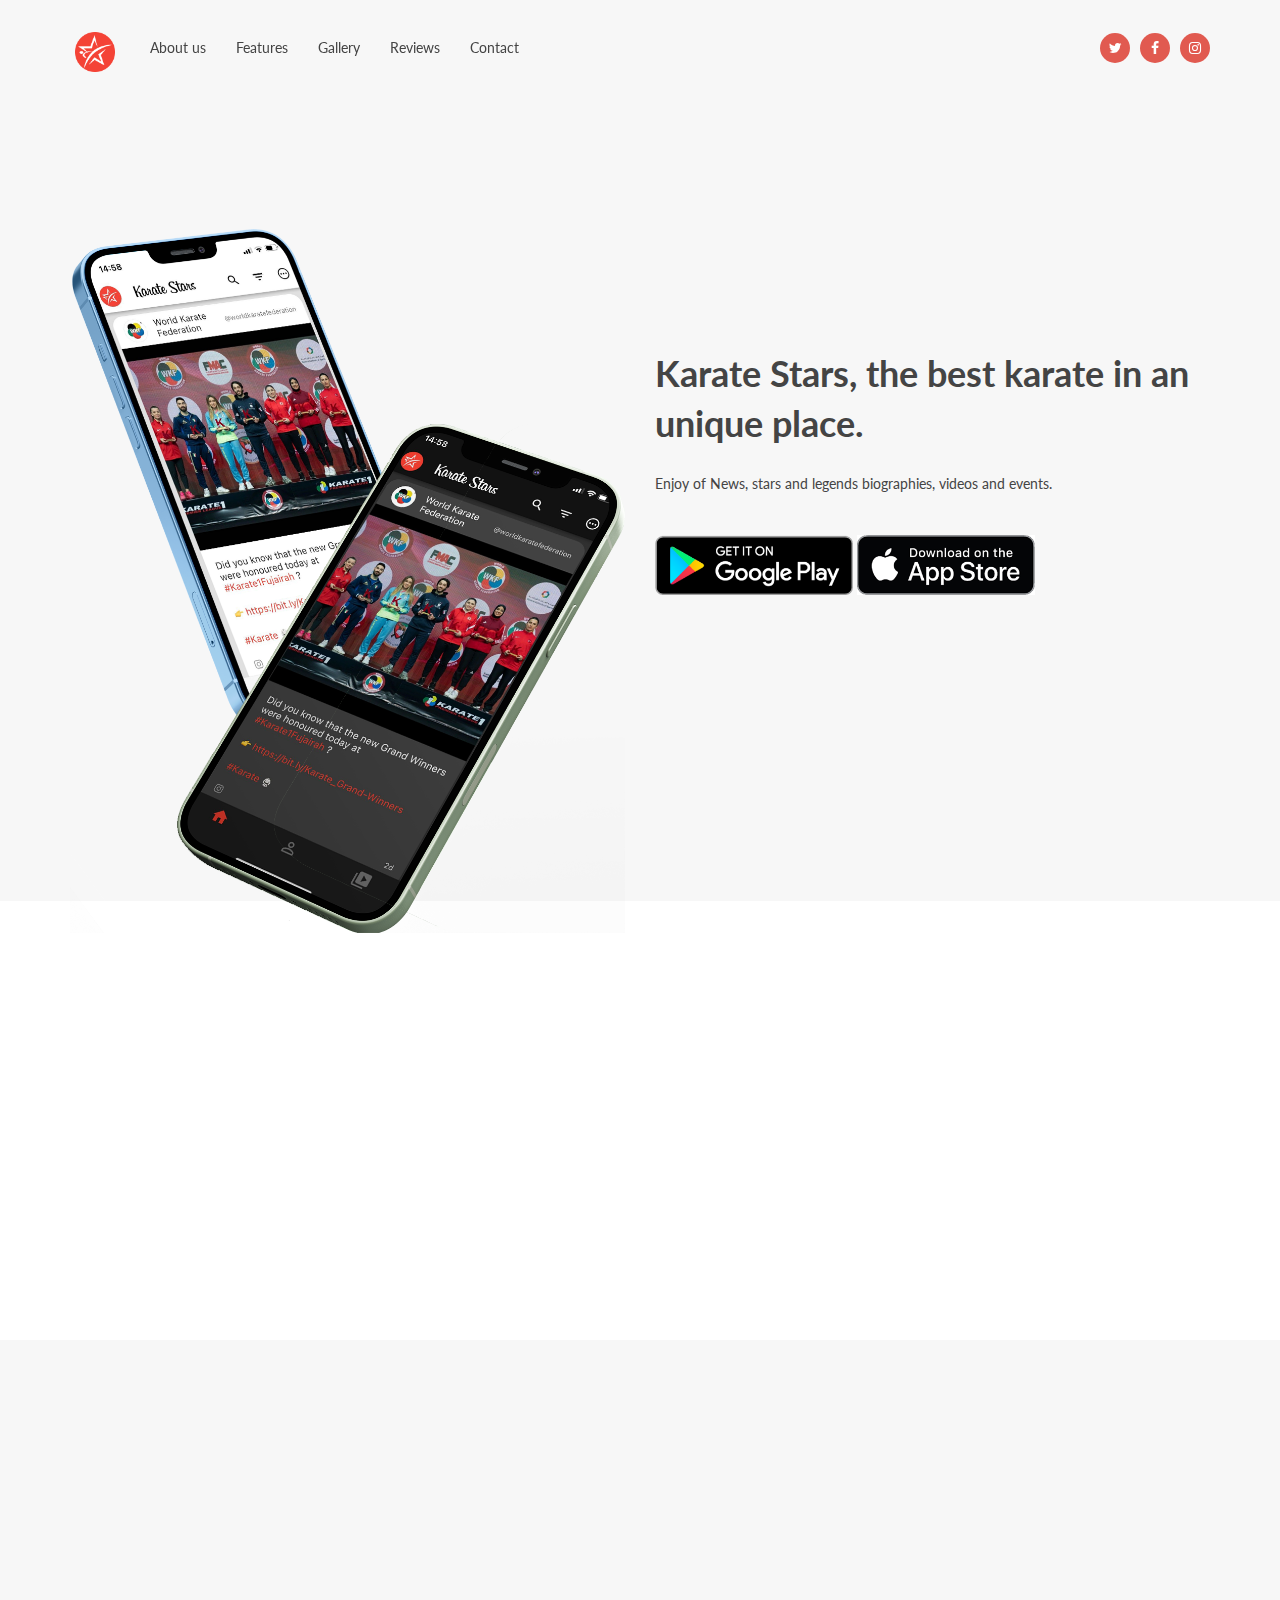
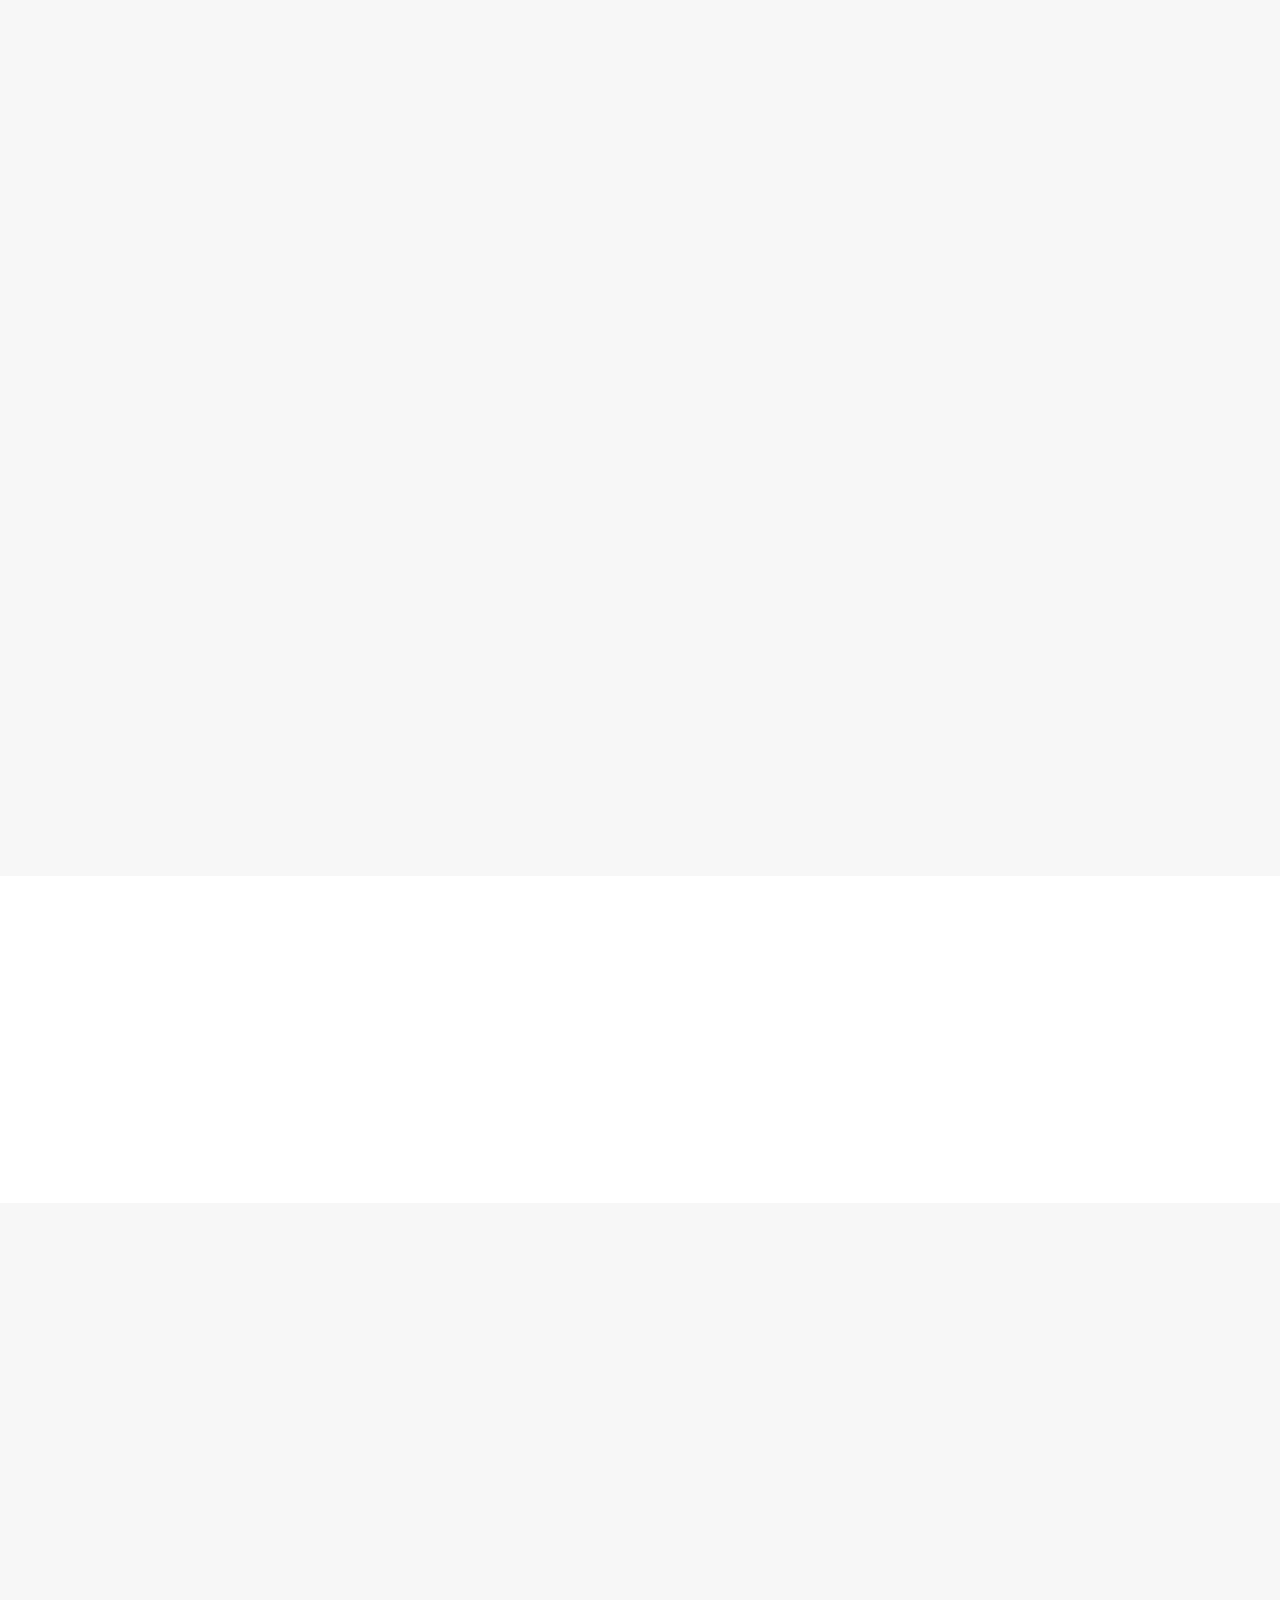
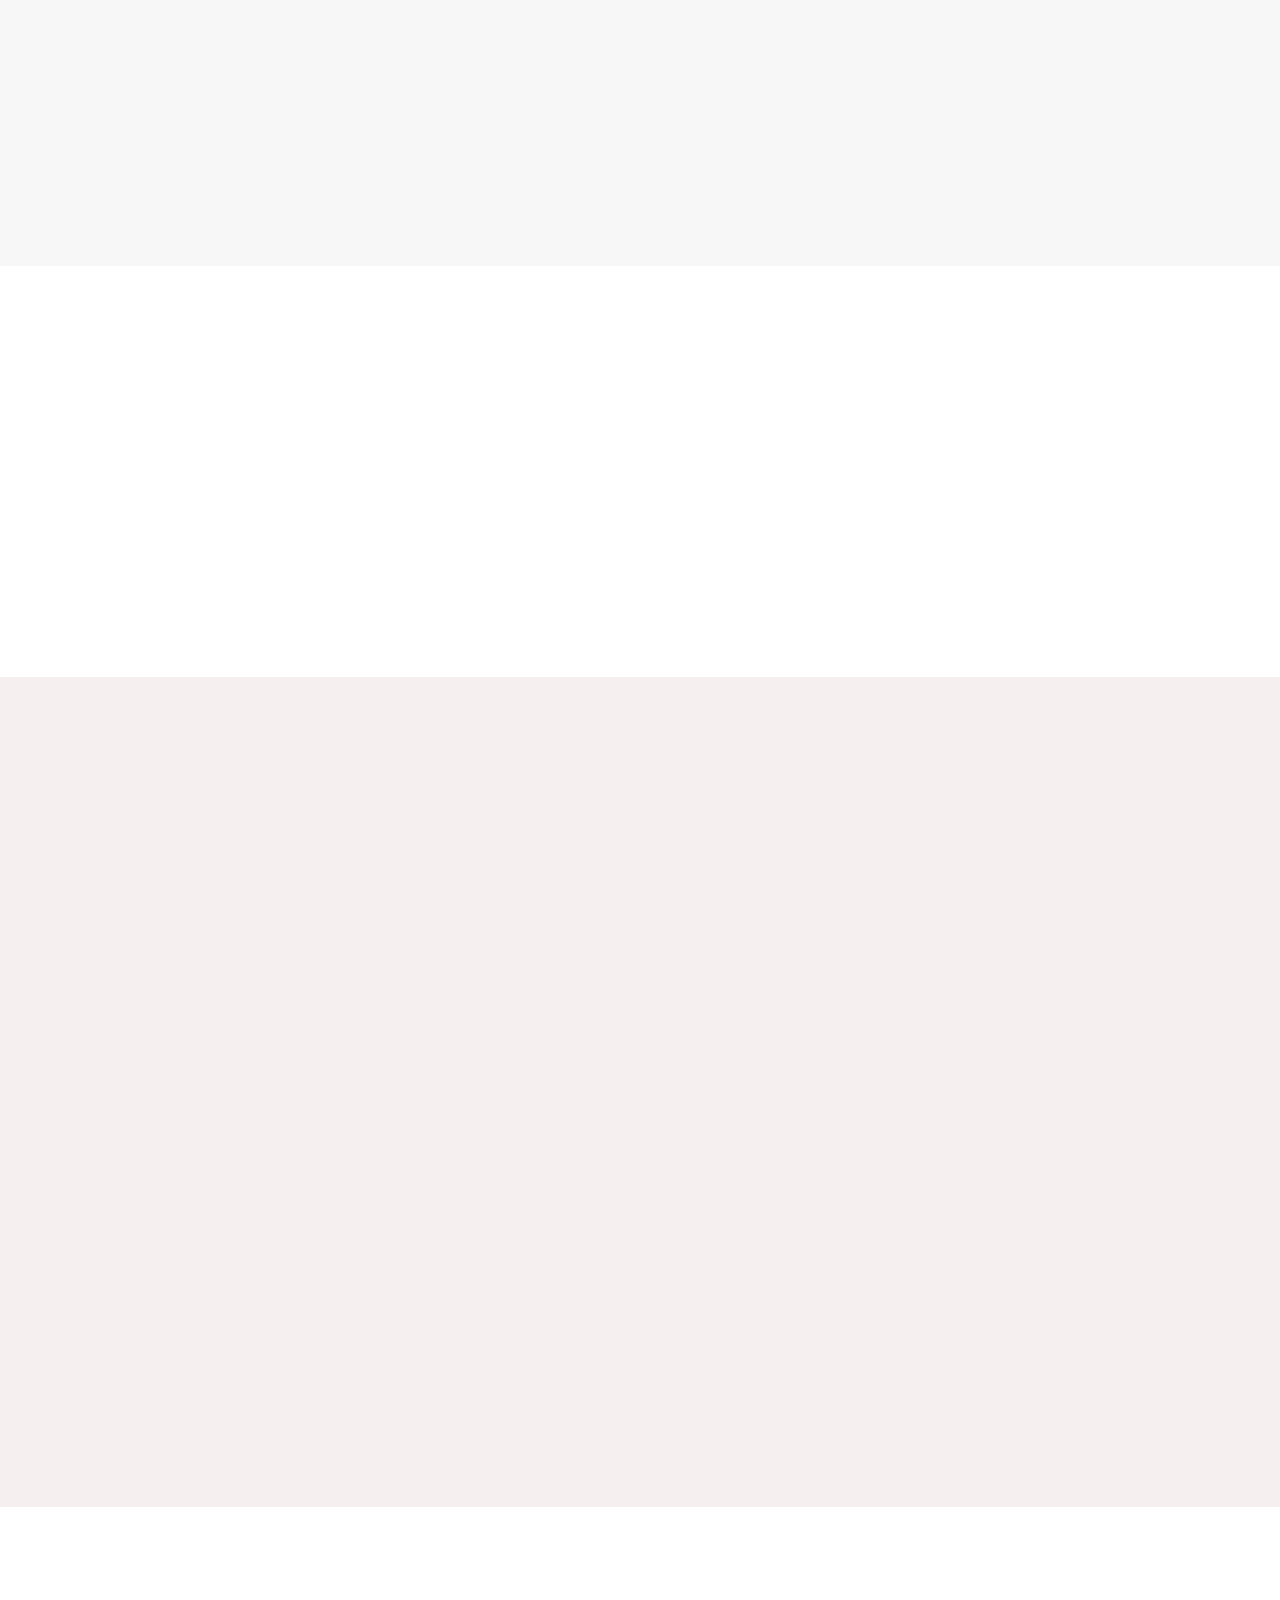
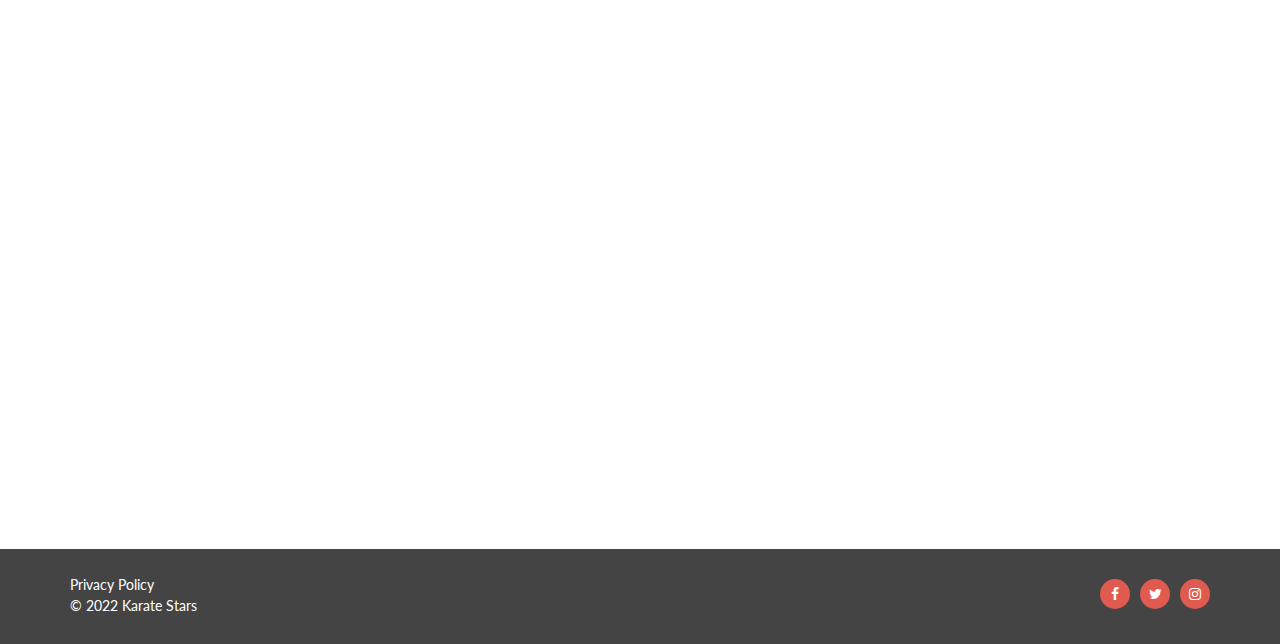
==== commit 6b4068fd: "Remove device download" ====
--- a/index.html
+++ b/index.html
@@ -141,7 +141,7 @@
     <section id="hero-solid" class="hero-p-v1 pos-relative">
 
       <!-- Gradient Overlay -->
-      <div class="section-overlay bg-color-light"></div>
+      <div class="section-overlay bg-light"></div>
       <!-- /End Color Overlay -->
 
       <div class="container wrapper-h-xs-lg">
@@ -429,14 +429,6 @@
 
         </div>
 
-        <!-- Download Smartphone Image -->
-        <div class="col-md-8 col-md-offset-2 wrapper-v-lg">
-          <div class="download-device-shadow">
-            <img src="images/download-device.png" class="img-responsive reveal-top-20" alt="">
-          </div>
-        </div>
-        <!-- /End Download Smartphone Image -->
-
       </div>
     </section>
 
@@ -478,89 +470,16 @@
 
             </div>
 
-            <!-- Source -->
-            <p>
-              <small><a class="link-color" href="karatestarsapp.com" target="_blank">karate Stars</a>
-              </small>
-            </p>
-            <!-- /End Source -->
-
           </div>
         </div>
       </div>
     </section>
 
-
-    <!-- ============================
-       Gallery Section
-  ================================= -->
-
-    <section id="gallery" class="bg-white section-p-lg">
-      <div class="container wrapper-h-xs-lg reveal-bottom-opacity">
-        <div class="row">
-
-          <!-- Headline & Description -->
-          <div class="col-md-8 col-md-offset-2 wrapper-v-lg text-center">
-            <h2>Screenshots</h2>
-          </div>
-          <!-- /End Headline & Description -->
-
-          <div class="col-md-12 wrapper-v-lg">
-
-            <!-- Headline & Description -->
-            <div class="gallery-slider owl-carousel owl-theme">
-
-              <!-- Gallery App Image 1 -->
-              <div class="item">
-                <img src="images/home.jpeg" class="img-responsive" alt="">
-              </div>
-              <!-- /End Gallery App Image 1 -->
-
-              <!-- Gallery App Image 2 -->
-              <div class="item">
-                <img src="images/competitors.jpeg" class="img-responsive" alt="">
-              </div>
-              <!-- /End Gallery App Image 2 -->
-
-              <!-- Gallery App Image 3 -->
-              <div class="item">
-                <img src="images/videos.jpeg" class="img-responsive" alt="">
-              </div>
-              <!-- /End Gallery App Image 3 -->
-
-              <!-- Gallery App Image 4 -->
-              <div class="item">
-                <img src="images/search.jpeg" class="img-responsive" alt="">
-              </div>
-              <!-- /End Gallery App Image 4 -->
-
-              <!-- Gallery App Image 5 -->
-              <div class="item">
-                <img src="images/events.jpeg" class="img-responsive" alt="">
-              </div>
-              <!-- /End Gallery App Image 5 -->
-
-              <!-- Gallery App Image 6 -->
-              <div class="item">
-                <img src="images/competitor-biography.jpeg" class="img-responsive" alt="">
-              </div>
-              <!-- /End Gallery App Image 6 -->
-              <!-- Gallery App Image 7 -->
-              <div class="item">
-                <img src="images/competitor-achievements.jpeg" class="img-responsive" alt="">
-              </div>
-              <!-- /End Gallery App Image 7 -->
-            </div>
-          </div>
-        </div>
-      </div>
-    </section>
-
     <!-- ============================
        Testimonials Section
   ================================= -->
 
-    <section id="testimonials" class="bg-light section-p-lg">
+    <section id="testimonials" class="bg-white section-p-lg">
       <div class="container wrapper-h-xs-lg reveal-bottom-opacity">
         <div class="row">
 
@@ -679,6 +598,72 @@
         </div>
       </div>
     </section>
+    <!-- ============================
+       Gallery Section
+  ================================= -->
+
+    <section id="gallery" class="bg-color-light section-p-lg">
+      <div class="container wrapper-h-xs-lg reveal-bottom-opacity">
+        <div class="row">
+
+          <!-- Headline & Description -->
+          <div class="col-md-8 col-md-offset-2 wrapper-v-lg text-center">
+            <h2>Screenshots</h2>
+          </div>
+          <!-- /End Headline & Description -->
+
+          <div class="col-md-12 wrapper-v-lg">
+
+            <!-- Headline & Description -->
+            <div class="gallery-slider owl-carousel owl-theme">
+
+              <!-- Gallery App Image 1 -->
+              <div class="item">
+                <img src="images/home.jpeg" class="img-responsive" alt="">
+              </div>
+              <!-- /End Gallery App Image 1 -->
+
+              <!-- Gallery App Image 2 -->
+              <div class="item">
+                <img src="images/competitors.jpeg" class="img-responsive" alt="">
+              </div>
+              <!-- /End Gallery App Image 2 -->
+
+              <!-- Gallery App Image 3 -->
+              <div class="item">
+                <img src="images/videos.jpeg" class="img-responsive" alt="">
+              </div>
+              <!-- /End Gallery App Image 3 -->
+
+              <!-- Gallery App Image 4 -->
+              <div class="item">
+                <img src="images/search.jpeg" class="img-responsive" alt="">
+              </div>
+              <!-- /End Gallery App Image 4 -->
+
+              <!-- Gallery App Image 5 -->
+              <div class="item">
+                <img src="images/events.jpeg" class="img-responsive" alt="">
+              </div>
+              <!-- /End Gallery App Image 5 -->
+
+              <!-- Gallery App Image 6 -->
+              <div class="item">
+                <img src="images/competitor-biography.jpeg" class="img-responsive" alt="">
+              </div>
+              <!-- /End Gallery App Image 6 -->
+              <!-- Gallery App Image 7 -->
+              <div class="item">
+                <img src="images/competitor-achievements.jpeg" class="img-responsive" alt="">
+              </div>
+              <!-- /End Gallery App Image 7 -->
+            </div>
+          </div>
+        </div>
+      </div>
+    </section>
+
+
 
 
     <!-- ============================
--- a/css/color/red.css
+++ b/css/color/red.css
@@ -15,7 +15,7 @@
 }
 
 .bg-color-light {
-    background-color: #f7f7f7;
+    background-color: #f5efef;
 }
 
 a.link-color,
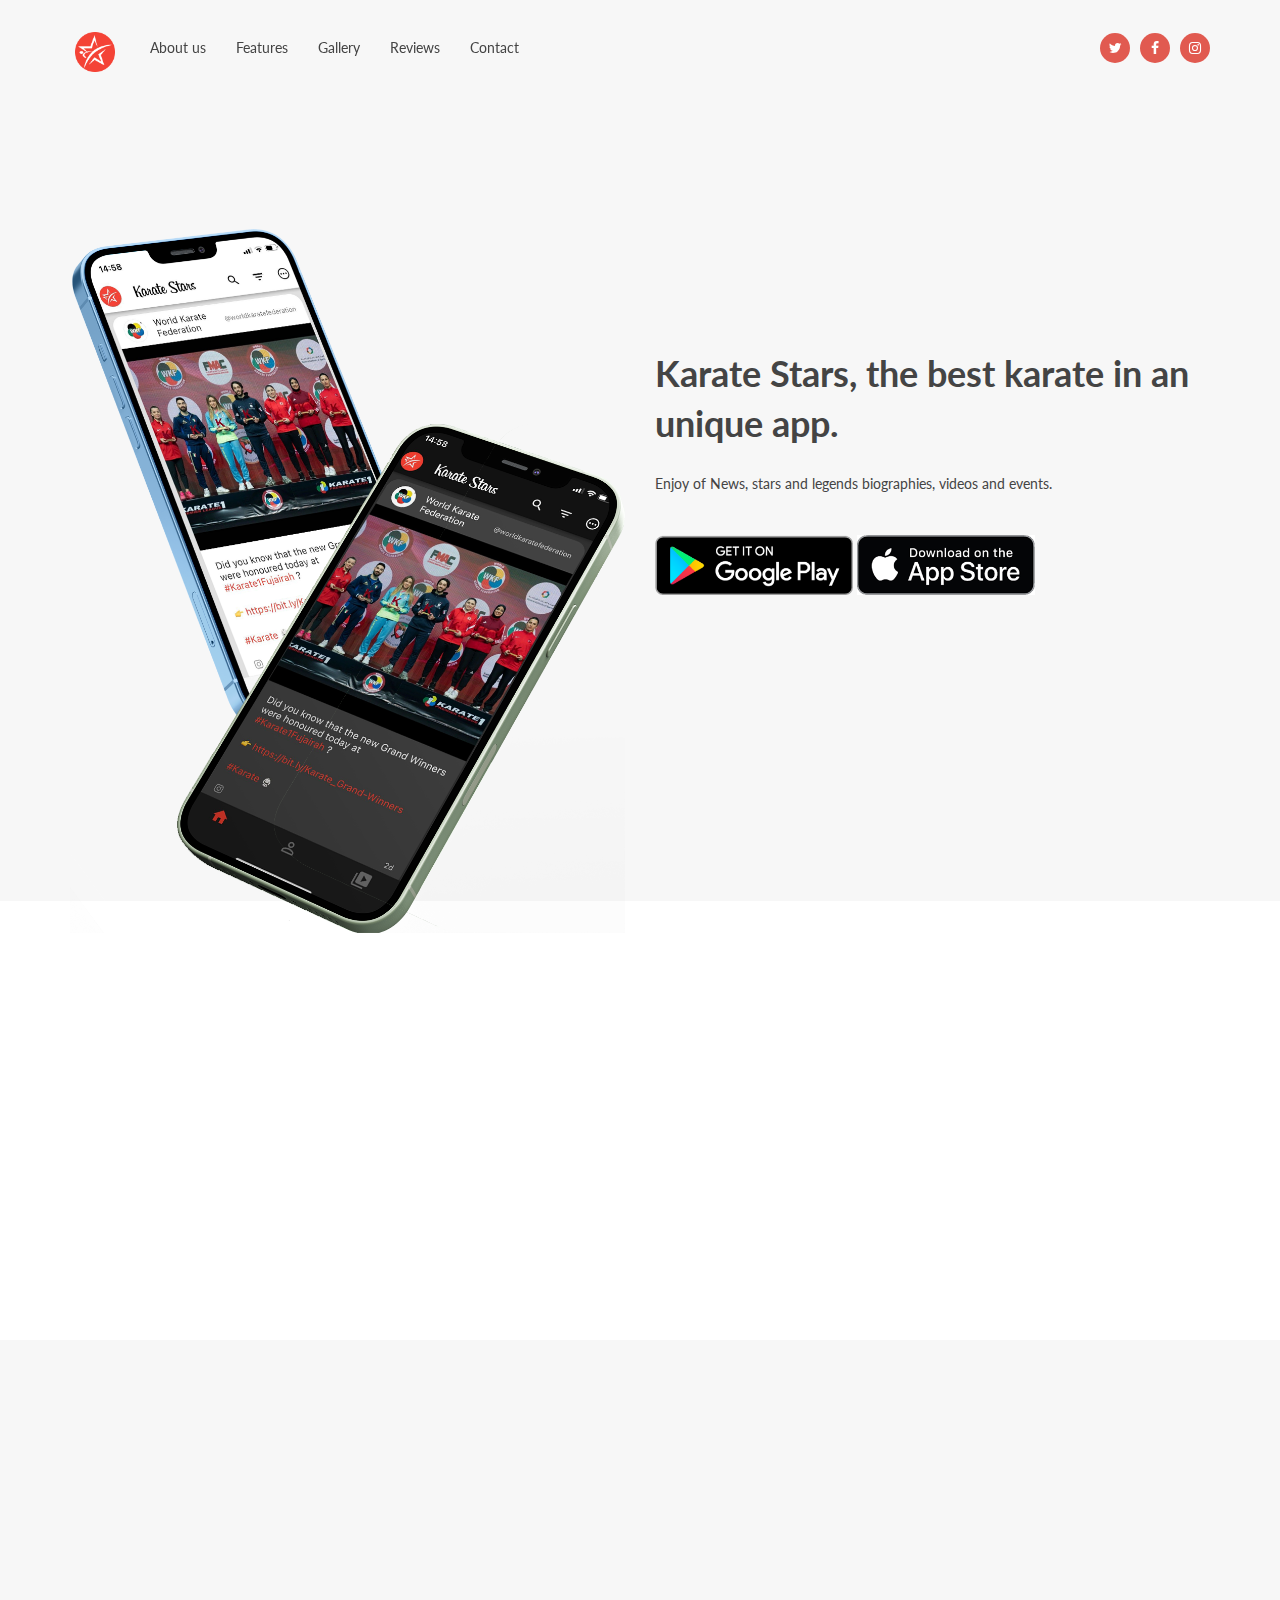
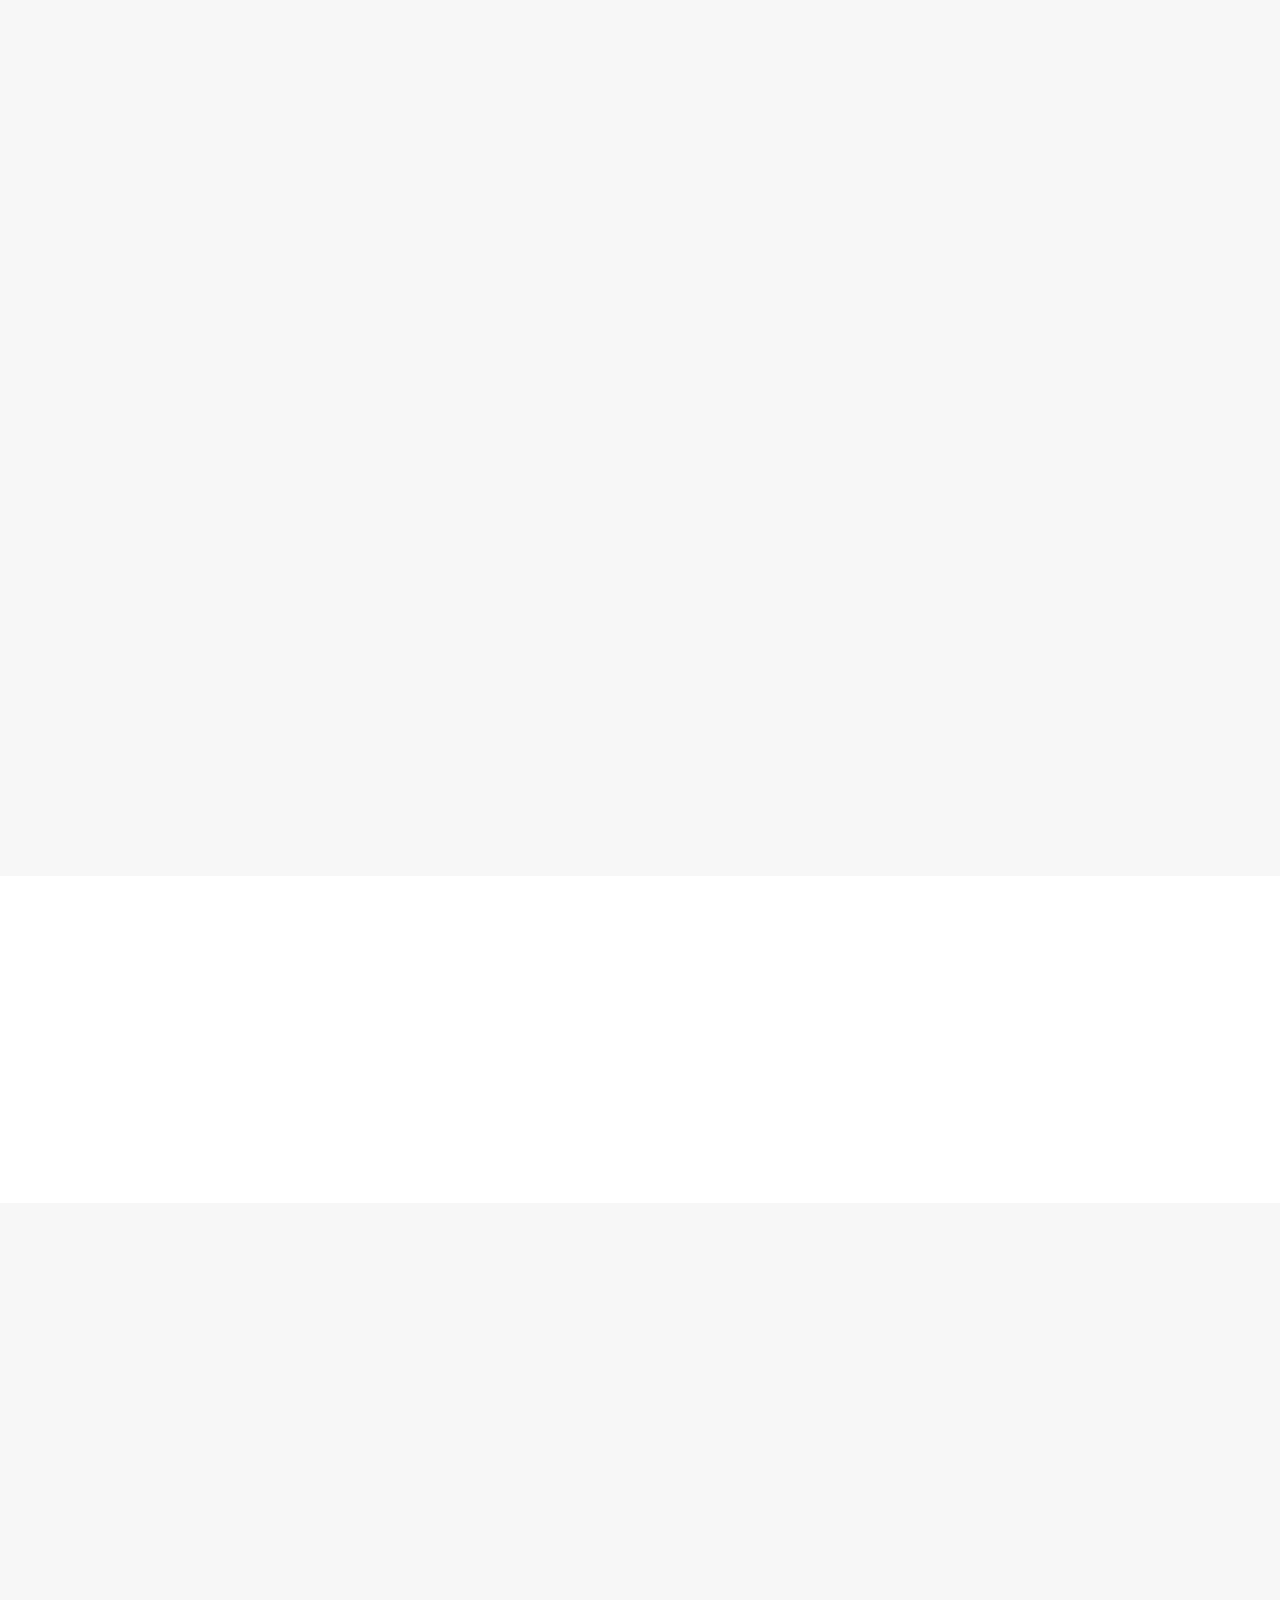
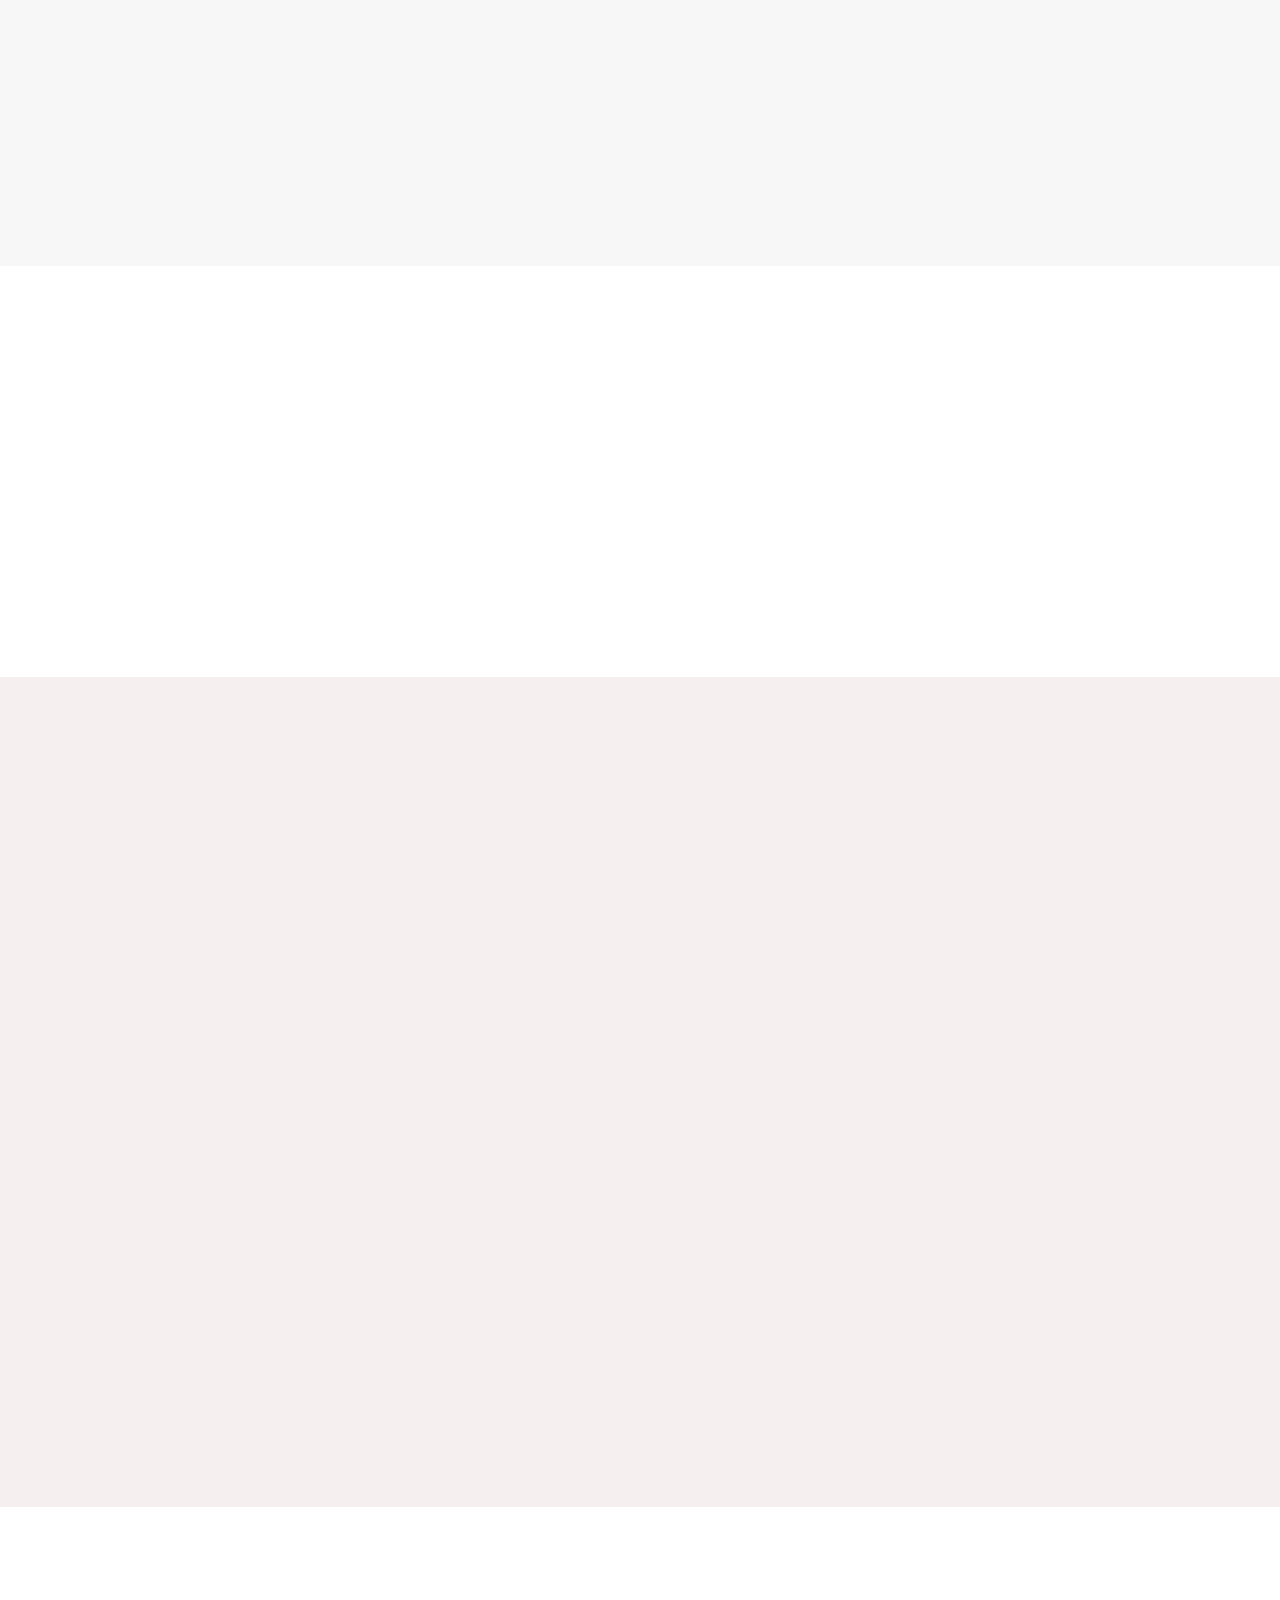
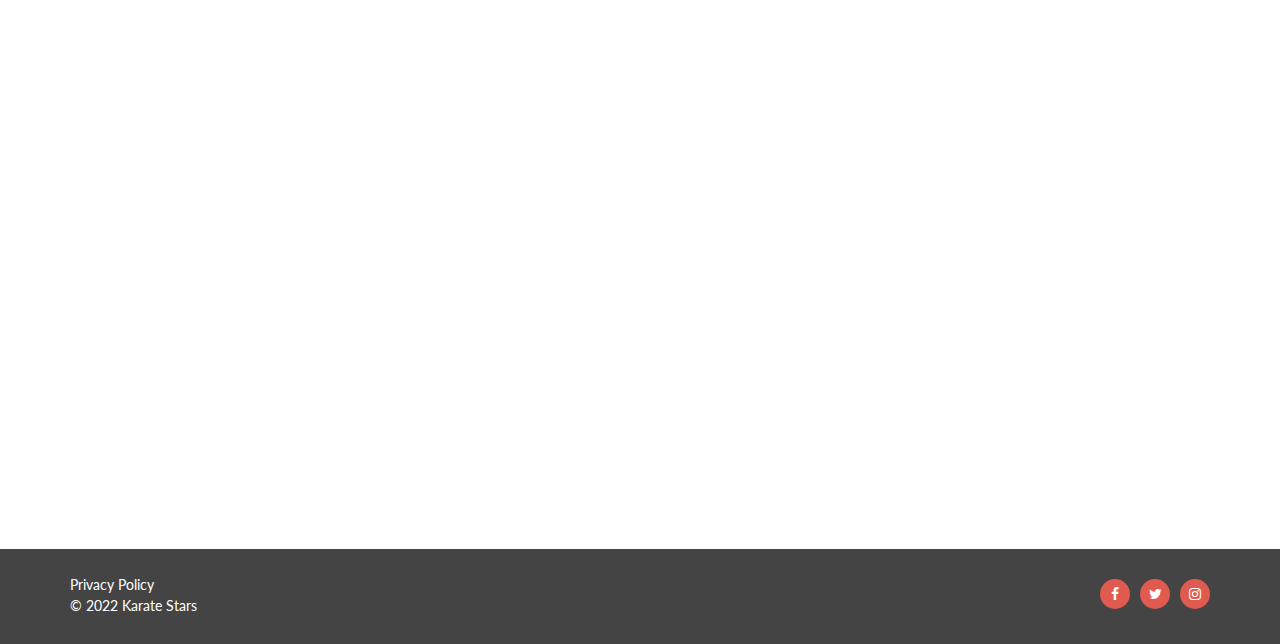
==== commit c68e2092: "Use https" ====
--- a/index.html
+++ b/index.html
@@ -28,7 +28,7 @@
 
   <!-- Google Fonts -->
   <link rel="stylesheet" type="text/css"
-    href="http://fonts.googleapis.com/css?family=Lato:300,400,700,900,300italic,400italic,700italic,900italic">
+    href="https://fonts.googleapis.com/css?family=Lato:300,400,700,900,300italic,400italic,700italic,900italic">
 
   <!-- Plugins CSS -->
   <link rel="stylesheet" href="css/plugins/loaders.min.css">
@@ -150,7 +150,7 @@
 
 
             <!-- Headline -->
-            <h1>Karate Stars, the best karate in an unique place.</h1>
+            <h1>Karate Stars, the best karate in an unique app.</h1>
             <!-- /End Headline -->
 
             <!-- Description -->
@@ -194,7 +194,7 @@
 
           <!-- Headline -->
           <div class="col-sm-8 col-sm-offset-2 wrapper-v-lg text-center">
-            <h2 class="text-center">The best karate in an unique app</h2>
+            <h2 class="text-center">About us</h2>
           </div>
           <!-- /End Headline -->
 
@@ -420,9 +420,9 @@
 
           <!-- Buttons -->
           <div class="col-sm-6 col-sm-offset-3 wrapper-v-lg text-center">
-            <a href="#" class="smooth-scroll">
+            <a href="https://play.google.com/store/apps/details?id=com.xurxodev.karatestars" class="smooth-scroll">
               <img height="60px" src="images/google-play.png" /></a>
-            <a href="#" class="smooth-scroll">
+            <a href="https://apps.apple.com/us/app/karate-stars/id1611034977" class="smooth-scroll">
               <img height="60px" src="images/app-store.png" /></a>
           </div>
           <!-- /End Buttons -->
--- a/css/style.css
+++ b/css/style.css
@@ -1,13 +1,4 @@
-/*
-Template Name: fibre
-Theme URL: http://www.egotype.com/fibre/
-Description: Landing Page
-Author: Egotype
-Author URL: http://www.egotype.com
-Version: 1.0
-Tags: Landing Page, HTML5, CSS3, Bootstrap, Jquery, Marketing Landing page,
-App Landing page, WebApp Landing page
-*/
+
 
 /* ___________________________________________
 
